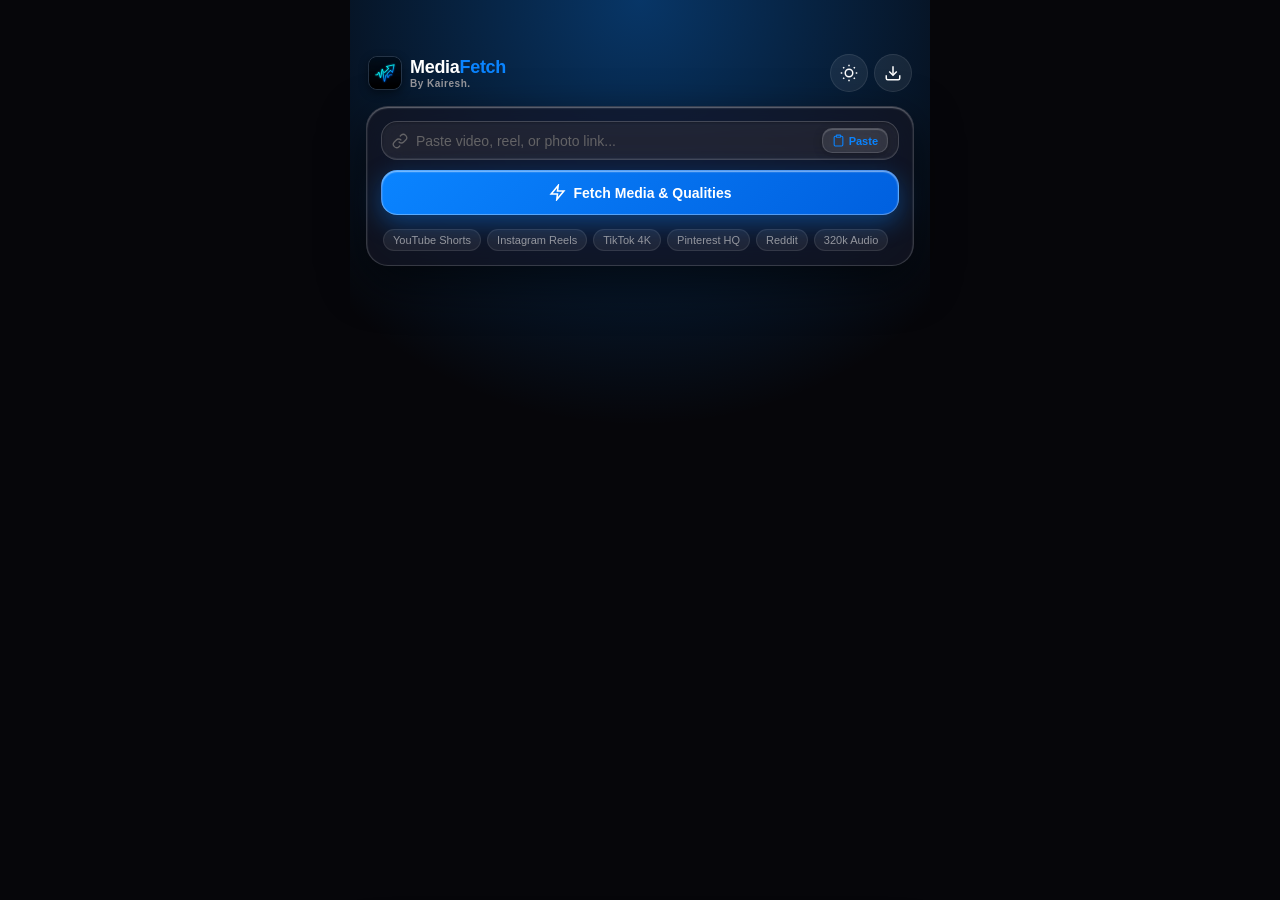
==== mobile/app/src/main/assets/index.html @ d69e5a0a "release: MediaFetch Mobile v1.0.4 (whole-app liquid glassmorphism & cyber aurora prism themes)" ====
<!DOCTYPE html>
<html lang="en" data-theme="amoled">
<head>
  <meta charset="UTF-8">
  <meta name="viewport" content="width=device-width, initial-scale=1.0, maximum-scale=1.0, user-scalable=no, viewport-fit=cover">
  <title>MediaFetch Mobile</title>
  <link rel="stylesheet" href="style.css">
</head>
<body>
  <!-- App Viewport -->
  <div class="app-viewport">
    
    <!-- Top System Spacer (Notch / Status Bar) -->
    <div id="statusBarSpacer" class="status-bar-spacer"></div>

    <!-- Incoming Share Header Banner (Feature A) -->
    <div id="incomingShareBanner" class="share-banner-pill hidden">
      <div class="share-pill-left">
        <span class="live-dot"></span>
        <span id="shareBannerText">Shared link from YouTube</span>
      </div>
      <button id="dismissShareBtn" class="share-pill-close" title="Close">&times;</button>
    </div>

    <!-- Top Navigation Header -->
    <header class="app-header">
      <div class="header-brand">
        <img src="app_logo.png" alt="MediaFetch" class="brand-app-logo" style="width: 34px; height: 34px; border-radius: 9px; object-fit: cover; box-shadow: 0 3px 10px rgba(0,0,0,0.45); border: 1px solid rgba(255,255,255,0.12);">
        <div class="brand-text">
          <span class="brand-name">Media<span class="brand-name-accent">Fetch</span></span>
          <span class="brand-tag">By Kairesh.</span>
        </div>
      </div>

      <div class="header-actions">
        <!-- Theme Toggle -->
        <button id="themeToggleBtn" class="circle-action-btn" title="Toggle Theme">
          <svg id="themeIconDark" class="action-icon" viewBox="0 0 24 24" fill="none" stroke="currentColor" stroke-width="2">
            <circle cx="12" cy="12" r="5"></circle>
            <line x1="12" y1="1" x2="12" y2="3"></line>
            <line x1="12" y1="21" x2="12" y2="23"></line>
            <line x1="4.22" y1="4.22" x2="5.64" y2="5.64"></line>
            <line x1="18.36" y1="18.36" x2="19.78" y2="19.78"></line>
            <line x1="1" y1="12" x2="3" y2="12"></line>
            <line x1="21" y1="12" x2="23" y2="12"></line>
            <line x1="4.22" y1="19.78" x2="5.64" y2="18.36"></line>
            <line x1="18.36" y1="5.64" x2="19.78" y2="4.22"></line>
          </svg>
          <svg id="themeIconLight" class="action-icon hidden" viewBox="0 0 24 24" fill="none" stroke="currentColor" stroke-width="2">
            <path d="M21 12.79A9 9 0 1 1 11.21 3 7 7 0 0 0 21 12.79z"></path>
          </svg>
        </button>

        <!-- Active Downloads -->
        <button id="downloadsDrawerBtn" class="circle-action-btn" title="Downloads Library">
          <svg class="action-icon" viewBox="0 0 24 24" fill="none" stroke="currentColor" stroke-width="2">
            <path d="M21 15v4a2 2 0 0 1-2 2H5a2 2 0 0 1-2-2v-4"></path>
            <polyline points="7 10 12 15 17 10"></polyline>
            <line x1="12" y1="15" x2="12" y2="3"></line>
          </svg>
          <span id="activeDownloadsCount" class="header-badge-dot hidden"></span>
        </button>
      </div>
    </header>

    <!-- Main Scrollable Area -->
    <main class="app-body">

      <!-- MediaFetch Downloader View (Default) -->
      <div id="mediaFetchView">

        <!-- Hero Input Card -->
        <section class="apple-card input-hero-card">
        <div class="search-input-wrapper">
          <svg class="search-svg" viewBox="0 0 24 24" fill="none" stroke="currentColor" stroke-width="2">
            <path d="M10 13a5 5 0 0 0 7.54.54l3-3a5 5 0 0 0-7.07-7.07l-1.72 1.71"></path>
            <path d="M14 11a5 5 0 0 0-7.54-.54l-3 3a5 5 0 0 0 7.07 7.07l1.71-1.71"></path>
          </svg>
          <input type="text" id="urlInput" placeholder="Paste video, reel, or photo link..." autocomplete="off" autocorrect="off">
          
          <button id="pasteUrlBtn" class="paste-chip" title="Paste link">
            <svg viewBox="0 0 24 24" fill="none" stroke="currentColor" stroke-width="2">
              <rect x="8" y="2" width="8" height="4" rx="1" ry="1"></rect>
              <path d="M16 4h2a2 2 0 0 1 2 2v14a2 2 0 0 1-2 2H6a2 2 0 0 1-2-2V6a2 2 0 0 1 2-2h2"></path>
            </svg>
            <span>Paste</span>
          </button>
          <button id="clearUrlBtn" class="clear-input-btn hidden">&times;</button>
        </div>

        <button id="fetchBtn" class="apple-btn-primary">
          <svg class="btn-svg" viewBox="0 0 24 24" fill="none" stroke="currentColor" stroke-width="2.2">
            <polygon points="13 2 3 14 12 14 11 22 21 10 12 10 13 2"></polygon>
          </svg>
          <span>Fetch Media & Qualities</span>
        </button>

        <!-- Platform Pills -->
        <div class="platforms-scroll-row">
          <span class="platform-badge-pill">YouTube Shorts</span>
          <span class="platform-badge-pill">Instagram Reels</span>
          <span class="platform-badge-pill">TikTok 4K</span>
          <span class="platform-badge-pill">Pinterest HQ</span>
          <span class="platform-badge-pill">Reddit</span>
          <span class="platform-badge-pill">320k Audio</span>
        </div>
      </section>

      <!-- Shimmer Loading Card -->
      <div id="loadingCard" class="apple-card shimmer-card hidden">
        <div class="shimmer-img"></div>
        <div class="shimmer-row w-80"></div>
        <div class="shimmer-row w-50"></div>
        <div class="shimmer-btn"></div>
      </div>

      <!-- Media Result Workspace -->
      <section id="mediaWorkspace" class="media-workspace hidden">
        
        <!-- Media Header Info Card -->
        <div class="apple-card media-meta-card">
          <div class="thumb-frame">
            <img id="mediaThumbnail" src="" alt="Cover" class="thumb-img">
            <span id="mediaDurationBadge" class="time-overlay">00:45</span>
            <span id="mediaPlatformBadge" class="platform-overlay">YouTube</span>
          </div>
          <div class="meta-content">
            <h3 id="mediaTitle" class="meta-title">YouTube Short Title</h3>
            <p id="mediaAuthor" class="meta-channel">@ChannelCreator</p>
          </div>
        </div>

        <!-- Instagram & Pinterest Carousel / Multi-Slide Strip -->
        <div id="carouselSection" class="apple-card carousel-card hidden">
          <div class="carousel-header-row">
            <div>
              <span class="carousel-title">📸 Carousel Slides</span>
              <span id="carouselCountBadge" class="carousel-badge">0 slides</span>
            </div>
            <button type="button" id="downloadAllSlidesBtn" class="download-all-slides-chip">
              <svg viewBox="0 0 24 24" width="13" height="13" fill="none" stroke="currentColor" stroke-width="2.5"><path d="M21 15v4a2 2 0 0 1-2 2H5a2 2 0 0 1-2-2v-4"></path><polyline points="7 10 12 15 17 10"></polyline><line x1="12" y1="15" x2="12" y2="3"></line></svg>
              <span>Download All Slides</span>
            </button>
          </div>
          <div id="carouselSlidesTrack" class="carousel-slides-track"></div>
        </div>

        <!-- Rename / Custom Filename Bar -->
        <div class="apple-card rename-bar-card">
          <div class="rename-input-wrap">
            <span class="rename-label">Save As:</span>
            <input type="text" id="renameInput" placeholder="Custom file name (or leave default)..." autocomplete="off" autocorrect="off">
            <button type="button" id="resetRenameBtn" class="reset-rename-btn" title="Reset to original title">↺ Reset</button>
          </div>
        </div>

        <!-- Segmented Tab Navigation -->
        <div class="segmented-pill-bar">
          <button class="seg-tab active" data-tab="video">
            <svg viewBox="0 0 24 24" fill="none" stroke="currentColor" stroke-width="2"><rect x="2" y="2" width="20" height="20" rx="2.18" ry="2.18"></rect><line x1="7" y1="2" x2="7" y2="22"></line><line x1="17" y1="2" x2="17" y2="22"></line><line x1="2" y1="12" x2="22" y2="12"></line><line x1="2" y1="7" x2="7" y2="7"></line><line x1="2" y1="17" x2="7" y2="17"></line><line x1="17" y1="17" x2="22" y2="17"></line><line x1="17" y1="7" x2="22" y2="7"></line></svg>
            <span>Video & Audio</span>
          </button>
          <button class="seg-tab" data-tab="audio">
            <svg viewBox="0 0 24 24" fill="none" stroke="currentColor" stroke-width="2"><path d="M9 18V5l12-2v13"></path><circle cx="6" cy="18" r="3"></circle><circle cx="18" cy="16" r="3"></circle></svg>
            <span>Audio Extractor</span>
          </button>
          <button class="seg-tab" data-tab="trimmer">
            <svg viewBox="0 0 24 24" fill="none" stroke="currentColor" stroke-width="2"><circle cx="6" cy="6" r="3"></circle><circle cx="6" cy="18" r="3"></circle><line x1="20" y1="4" x2="8.12" y2="15.88"></line><line x1="14.47" y1="14.48" x2="20" y2="20"></line><line x1="8.12" y1="8.12" x2="12" y2="12"></line></svg>
            <span>Clip Trimmer</span>
          </button>
          <button class="seg-tab" id="imageTabBtn" data-tab="images">
            <svg viewBox="0 0 24 24" fill="none" stroke="currentColor" stroke-width="2"><rect x="3" y="3" width="18" height="18" rx="2" ry="2"></rect><circle cx="8.5" cy="8.5" r="1.5"></circle><polyline points="21 15 16 10 5 21"></polyline></svg>
            <span>Photo / Thumbnail</span>
          </button>
          <button class="seg-tab hidden" id="chapterTabBtn" data-tab="chapters">
            <svg viewBox="0 0 24 24" fill="none" stroke="currentColor" stroke-width="2"><line x1="8" y1="6" x2="21" y2="6"></line><line x1="8" y1="12" x2="21" y2="12"></line><line x1="8" y1="18" x2="21" y2="18"></line><line x1="3" y1="6" x2="3.01" y2="6"></line><line x1="3" y1="12" x2="3.01" y2="12"></line><line x1="3" y1="18" x2="3.01" y2="18"></line></svg>
            <span>Chapters</span>
          </button>
        </div>

        <!-- TAB 1: Video Qualities -->
        <div id="tabVideo" class="tab-content active">
          <!-- Subtitle / CC Selector -->
          <div id="subtitleSelectorCard" class="apple-card subtitle-bar-card hidden" style="margin-bottom: 12px; padding: 12px 14px;">
            <div style="display: flex; align-items: center; justify-content: space-between; gap: 8px;">
              <div style="display: flex; align-items: center; gap: 8px;">
                <span style="font-size: 16px;">💬</span>
                <div>
                  <span style="font-size: 12px; font-weight: 600; color: #fff; display: block;">Subtitles / Captions (CC)</span>
                  <span style="font-size: 10.5px; color: var(--text-tertiary);">Download .srt alongside media file</span>
                </div>
              </div>
              <select id="subtitleTrackSelect" class="settings-select" style="max-width: 155px; font-size: 11px; padding: 4px 8px;">
                <option value="">None (No Subtitles)</option>
              </select>
            </div>
          </div>

          <div class="tab-header-row">
            <span class="tab-heading">Select Resolution</span>
            <span class="tab-subheading">Pre-calculated Size</span>
          </div>
          <div id="videoQualitiesList" class="cards-list"></div>
        </div>

        <!-- TAB 2: Audio Extractor (Feature C) -->
        <div id="tabAudio" class="tab-content hidden">
          <div class="tab-header-row">
            <span class="tab-heading">1-Tap High-Bitrate Extraction</span>
            <span class="tab-subheading">ID3 Tags + Cover Art</span>
          </div>
          <div id="audioQualitiesList" class="cards-list"></div>
        </div>

        <!-- TAB 3: Zero-Waste Clip Trimmer (Feature B) -->
        <div id="tabTrimmer" class="tab-content hidden">
          <div class="apple-card trimmer-card">
            <div class="trimmer-card-header">
              <span class="trimmer-title-text">Zero-Waste Clip Range</span>
              <span class="data-saver-tag">⚡ 94% Data Saved</span>
            </div>

            <p class="trimmer-info">
              Download only the exact time segment you want without consuming cellular data on video streaming.
            </p>

            <!-- Dual Manual MM:SS Grid (100% Responsive) -->
            <div class="time-inputs-grid">
              <div class="time-field-box">
                <span class="field-label">Start Time (HH:MM:SS or MM:SS)</span>
                <input type="text" id="trimStartInput" value="00:00:00" placeholder="00:00:00">
              </div>
              <div class="time-arrow-icon">→</div>
              <div class="time-field-box">
                <span class="field-label">End Time (HH:MM:SS or MM:SS)</span>
                <input type="text" id="trimEndInput" value="00:05:00" placeholder="00:05:00">
              </div>
            </div>

            <!-- Quick Pill Adjusters -->
            <div class="quick-adjust-row">
              <button class="quick-adjust-pill" data-seconds="15">+15s</button>
              <button class="quick-adjust-pill" data-seconds="30">+30s</button>
              <button class="quick-adjust-pill" data-seconds="60">+1 Min</button>
              <button class="quick-adjust-pill" id="resetTrimBtn">Full Clip</button>
            </div>

            <!-- Visual Slider Range -->
            <div class="trimmer-slider-wrap">
              <div class="slider-rail">
                <div id="sliderFill" class="slider-fill-segment"></div>
              </div>
              <div class="slider-meta-row">
                <span id="sliderMinLabel">00:00</span>
                <span id="sliderSelectedLabel" class="slider-active-badge">Selected: 00:30 (4.2 MB)</span>
                <span id="sliderMaxLabel">00:45</span>
              </div>
            </div>

            <!-- Trimmer Media Type & Quality Format Selector -->
            <div class="trimmer-formats-section">
              <div class="trimmer-section-title">Select Quality / Format for Trimmed Clip</div>
              <div class="trim-type-segmented-control">
                <button type="button" id="trimTypeVideo" class="trim-type-btn active" data-type="video">
                  <svg viewBox="0 0 24 24" width="15" height="15" fill="none" stroke="currentColor" stroke-width="2"><polygon points="23 7 16 12 23 17 23 7"></polygon><rect x="1" y="5" width="15" height="14" rx="2" ry="2"></rect></svg>
                  <span>Video Clip</span>
                </button>
                <button type="button" id="trimTypeAudio" class="trim-type-btn" data-type="audio">
                  <svg viewBox="0 0 24 24" width="15" height="15" fill="none" stroke="currentColor" stroke-width="2"><path d="M9 18V5l12-2v13"></path><circle cx="6" cy="18" r="3"></circle><circle cx="18" cy="16" r="3"></circle></svg>
                  <span>Audio Only</span>
                </button>
              </div>
              <div id="trimQualitiesGrid" class="trim-qualities-grid"></div>
            </div>

            <!-- Optional Trimmed Clip Rename Bar -->
            <div class="trimmer-rename-wrap">
              <span class="trimmer-rename-label">Save Clip As (Optional):</span>
              <div class="rename-input-wrap">
                <input type="text" id="trimRenameInput" placeholder="Custom clip name (or leave default)..." autocomplete="off" autocorrect="off">
              </div>
            </div>

            <!-- Download Trimmed Button (Fixed Proportionate Icon) -->
            <button id="downloadTrimmedBtn" class="apple-btn-primary trimmed-btn">
              <svg class="btn-svg" viewBox="0 0 24 24" fill="none" stroke="currentColor" stroke-width="2.4">
                <path d="M21 15v4a2 2 0 0 1-2 2H5a2 2 0 0 1-2-2v-4"></path>
                <polyline points="7 10 12 15 17 10"></polyline>
                <line x1="12" y1="15" x2="12" y2="3"></line>
              </svg>
              <span id="trimDownloadBtnText">Download Trimmed Clip (4.2 MB)</span>
            </button>
          </div>
        </div>

        <!-- TAB 4: Photos & Images Format Selector -->
        <div id="tabImages" class="tab-content hidden">
          <div class="tab-header-row">
            <span class="tab-heading">Select Photo Quality & Format</span>
            <span class="tab-subheading">High Resolution</span>
          </div>
          <div id="imageQualitiesList" class="cards-list"></div>
        </div>

        <!-- TAB 5: Video Chapters & Tracks (Feature 2) -->
        <div id="tabChapters" class="tab-content hidden">
          <div class="tab-header-row">
            <div>
              <span class="tab-heading">Detected Chapters</span>
              <span id="chaptersCountBadge" class="carousel-badge" style="margin-left: 6px;">0 chapters</span>
            </div>
            <button type="button" id="downloadAllChaptersBtn" class="download-all-slides-chip">
              <svg viewBox="0 0 24 24" width="13" height="13" fill="none" stroke="currentColor" stroke-width="2.5"><path d="M21 15v4a2 2 0 0 1-2 2H5a2 2 0 0 1-2-2v-4"></path><polyline points="7 10 12 15 17 10"></polyline><line x1="12" y1="15" x2="12" y2="3"></line></svg>
              <span>Download All as Separate Tracks</span>
            </button>
          </div>
          <div style="font-size: 11px; color: var(--text-tertiary); margin-bottom: 10px;">
            Tap any chapter to trim &amp; download that segment, or download all chapters as separate media tracks.
          </div>
          <div id="chaptersList" class="cards-list"></div>
        </div>

        <!-- Playlist Batch Selector (If Playlist) -->
        <div id="playlistSection" class="apple-card playlist-card hidden">
          <div class="playlist-card-top">
            <div>
              <span class="playlist-title">Playlist Items</span>
              <span id="playlistCountBadge" class="playlist-badge">5 items</span>
            </div>
            <div class="playlist-action-links">
              <button id="selectAllBtn" class="link-btn">Select All</button>
              <button id="deselectAllBtn" class="link-btn">Deselect</button>
            </div>
          </div>

          <!-- Quality Selector Segmented Control for Playlist Batch -->
          <div class="playlist-quality-selector-row">
            <span class="playlist-quality-label">Batch Format:</span>
            <div class="playlist-quality-pills">
              <button type="button" class="pl-quality-pill active" data-quality="1080p">🎬 1080p Video</button>
              <button type="button" class="pl-quality-pill" data-quality="720p">🎬 720p Video</button>
              <button type="button" class="pl-quality-pill" data-quality="320k">🎵 320k MP3</button>
            </div>
          </div>

          <div id="playlistItemsList" class="playlist-items-container"></div>

          <button id="downloadBatchBtn" class="apple-btn-primary full-w mt-2">
            <svg class="btn-svg" viewBox="0 0 24 24" fill="none" stroke="currentColor" stroke-width="2">
              <path d="M21 15v4a2 2 0 0 1-2 2H5a2 2 0 0 1-2-2v-4"></path>
              <polyline points="7 10 12 15 17 10"></polyline>
              <line x1="12" y1="15" x2="12" y2="3"></line>
            </svg>
            <span id="downloadBatchBtnText">Download Selected (5 items)</span>
          </button>
        </div>

      </section>
      </div> <!-- End #mediaFetchView -->

      <!-- MediaSearch Studio View (Search & Multi-Platform Engine) -->
      <div id="mediaSearchView" class="hidden">

        <!-- Search Studio Input Card -->
        <section class="apple-card search-studio-card">
          <div class="search-input-wrapper">
            <svg class="search-svg" viewBox="0 0 24 24" fill="none" stroke="currentColor" stroke-width="2">
              <circle cx="11" cy="11" r="8"></circle>
              <line x1="21" y1="21" x2="16.65" y2="16.65"></line>
            </svg>
            <input
              type="text"
              id="msSearchInput"
              class="url-input-box"
              placeholder="Search YouTube videos, shorts, 4K B-rolls, wallpapers, photos..."
              autocomplete="off"
              autocorrect="off"
              autocapitalize="off"
              spellcheck="false"
            />
            <button id="msClearSearchBtn" class="clear-input-btn hidden" title="Clear search">&times;</button>
          </div>

          <!-- Instant Google/YouTube Search Suggestions Dropdown -->
          <div id="msSuggestionsDropdown" class="suggestions-dropdown hidden"></div>

          <div class="search-action-row">
            <div class="search-mode-selector">
              <span class="mode-select-label">Mode:</span>
              <button id="msMultiSelectToggle" class="chip-filter-mode-btn" title="Toggle Single or Multi-Platform Selection">
                <span id="msMultiSelectCheck">◻️</span> Multi-Filter
              </button>
            </div>
            <button id="msSearchBtn" class="apple-btn-primary ms-search-btn">
              <svg class="btn-svg" viewBox="0 0 24 24" fill="none" stroke="currentColor" stroke-width="2.2">
                <circle cx="11" cy="11" r="8"></circle>
                <line x1="21" y1="21" x2="16.65" y2="16.65"></line>
              </svg>
              <span>Search</span>
            </button>
          </div>
        </section>

        <!-- Category Filter Tabs Bar (All, Videos, Photos & Wallpapers) -->
        <div class="ms-category-tabs-bar">
          <button class="ms-cat-tab active" data-category="all">
            <span class="cat-tab-icon">✨</span>
            <span class="cat-tab-label">All</span>
          </button>
          <button class="ms-cat-tab" data-category="video">
            <span class="cat-tab-icon">🎬</span>
            <span class="cat-tab-label">Videos &amp; Shorts</span>
          </button>
          <button class="ms-cat-tab" data-category="photo">
            <span class="cat-tab-icon">📷</span>
            <span class="cat-tab-label">Photos &amp; Wallpapers</span>
          </button>
        </div>

        <!-- Platform Filter Carousel Pills -->
        <div class="platform-filter-carousel">
          <button class="ms-platform-pill active" data-platform="all">
            <span class="pill-icon">🌐</span> All Engines
          </button>
          <button class="ms-platform-pill" data-platform="youtube">
            <span class="pill-icon">▶️</span> YouTube
          </button>
          <button class="ms-platform-pill" data-platform="wikimedia">
            <span class="pill-icon">🏛️</span> Wikimedia 4K
          </button>
          <button class="ms-platform-pill" data-platform="wallhaven">
            <span class="pill-icon">🖼️</span> Wallhaven 4K
          </button>
          <button class="ms-platform-pill" data-platform="openverse">
            <span class="pill-icon">🌍</span> Openverse (700M+)
          </button>
        </div>

        <!-- Search Status / Info Bar -->
        <div id="msStatusBar" class="ms-status-bar hidden">
          <span id="msStatusText" class="ms-status-text">Found 24 results</span>
          <span id="msPlatformTags" class="ms-platform-tags"></span>
        </div>

        <!-- Loading Skeleton -->
        <div id="msLoadingSkeleton" class="ms-loading-skeleton hidden">
          <div class="skeleton-pulse-card"></div>
          <div class="skeleton-pulse-card"></div>
          <div class="skeleton-pulse-card"></div>
          <div class="skeleton-pulse-card"></div>
        </div>

        <!-- Search Empty State -->
        <div id="msEmptyState" class="ms-empty-state">
          <div class="ms-empty-icon">🔍</div>
          <h3 class="ms-empty-title">Search Across Millions of Media</h3>
          <p class="ms-empty-sub">Find YouTube videos &amp; shorts, 4K B-rolls, HD wallpapers, and high-res photos with 1-tap download.</p>
          <div class="ms-suggest-chips">
            <button class="ms-suggest-chip">4K drone shots</button>
            <button class="ms-suggest-chip">boy in suit</button>
            <button class="ms-suggest-chip">cyberpunk aesthetic</button>
            <button class="ms-suggest-chip">anime 4k wallpaper</button>
            <button class="ms-suggest-chip">nature landscape 4k</button>
          </div>
        </div>

        <!-- Results Grid -->
        <div id="msResultsGrid" class="ms-results-grid hidden"></div>

      </div>

      <!-- MediaFetch Settings Studio View -->
      <div id="mediaSettingsView" class="hidden">
        
        <div class="settings-header-banner">
          <h2 class="settings-title">Preferences &amp; Engine</h2>
          <p class="settings-subtitle">Customize theme, download quality, cache &amp; directories</p>
        </div>

        <!-- Section 1: Storage & Cache Optimization -->
        <section class="apple-card settings-card">
          <div class="settings-card-header">
            <div class="settings-icon-badge badge-amber">
              <svg viewBox="0 0 24 24" fill="none" stroke="currentColor" stroke-width="2"><path d="M21 16V8a2 2 0 0 0-1-1.73l-7-4a2 2 0 0 0-2 0l-7 4A2 2 0 0 0 3 8v8a2 2 0 0 0 1 1.73l7 4a2 2 0 0 0 2 0l7-4A2 2 0 0 0 21 16z"></path><polyline points="3.27 6.96 12 12.01 20.73 6.96"></polyline><line x1="12" y1="22.08" x2="12" y2="12"></line></svg>
            </div>
            <div class="settings-card-meta">
              <span class="settings-group-title">Storage &amp; Cache</span>
              <span class="settings-group-sub">Keep device storage lean and fast</span>
            </div>
          </div>

          <div class="settings-row">
            <div class="settings-row-text">
              <span class="settings-item-label">Current App Cache</span>
              <span class="settings-item-desc">Temporary thumbnail buffers and web resources</span>
            </div>
            <span id="settingsCacheSizeVal" class="settings-value-pill">Calculating...</span>
          </div>

          <div class="settings-action-row">
            <button id="settingsClearCacheBtn" class="settings-action-btn danger">
              <svg viewBox="0 0 24 24" fill="none" stroke="currentColor" stroke-width="2"><polyline points="3 6 5 6 21 6"></polyline><path d="M19 6v14a2 2 0 0 1-2 2H7a2 2 0 0 1-2-2V6m3 0V4a2 2 0 0 1 2-2h4a2 2 0 0 1 2 2v2"></path></svg>
              <span>Clear Cache Now</span>
            </button>
          </div>

          <div class="settings-divider"></div>

          <div class="settings-row">
            <div class="settings-row-text">
              <span class="settings-item-label">Auto-Clean Limit</span>
              <span class="settings-item-desc">Purge cache when threshold is reached</span>
            </div>
            <select id="settingsCacheLimitSelect" class="settings-select">
              <option value="100">100 MB</option>
              <option value="250" selected>250 MB (Recommended)</option>
              <option value="500">500 MB</option>
              <option value="1000">1 GB</option>
              <option value="0">Unlimited</option>
            </select>
          </div>
        </section>

        <!-- Section 2: Theme & Color Palette Studio -->
        <section class="apple-card settings-card">
          <div class="settings-card-header">
            <div class="settings-icon-badge badge-purple">
              <svg viewBox="0 0 24 24" fill="none" stroke="currentColor" stroke-width="2"><circle cx="12" cy="12" r="10"></circle><path d="m4.93 4.93 4.24 4.24"></path><path d="m14.83 9.17 4.24-4.24"></path><path d="m14.83 14.83 4.24 4.24"></path><path d="m9.17 14.83-4.24 4.24"></path><circle cx="12" cy="12" r="4"></circle></svg>
            </div>
            <div class="settings-card-meta">
              <span class="settings-group-title">Theme &amp; Color Studio</span>
              <span class="settings-group-sub">Complete theme customization &amp; dual-gradient engine</span>
            </div>
          </div>

          <!-- Live Theme Interactive Preview Banner -->
          <div class="theme-live-preview-box">
            <div class="theme-preview-top">
              <span class="theme-preview-brand">Media<span id="previewBrandAccent" class="brand-name-accent">Fetch</span></span>
              <span class="theme-preview-badge">LIVE PREVIEW</span>
            </div>
            <button id="previewCtaBtn" class="apple-btn-primary theme-preview-btn">
              <svg class="btn-svg" viewBox="0 0 24 24" fill="none" stroke="currentColor" stroke-width="2.2">
                <polygon points="13 2 3 14 12 14 11 22 21 10 12 10 13 2"></polygon>
              </svg>
              <span>Fetch Media &amp; Qualities</span>
            </button>
            <div class="theme-preview-footer-tabs">
              <div class="preview-tab active"><span class="preview-tab-dot"></span>Active Tab</div>
              <div class="preview-tab">Muted Tab</div>
              <div class="preview-tab">Surface Card</div>
            </div>
          </div>

          <!-- Visual Surface & Glassmorphism Style (3-Tier System) -->
          <div class="settings-row-vertical" style="margin-top: 6px;">
            <div class="settings-row-text">
              <span class="settings-item-label">Visual Surface &amp; Glassmorphism Style</span>
              <span class="settings-item-desc">Choose between Solid AMOLED, Glossy Acrylic Glass, or Cyber Aurora</span>
            </div>
            <div class="visual-style-grid">
              <button type="button" class="visual-style-card active" data-style="solid">
                <div class="visual-style-icon-preview solid-preview">⚡</div>
                <div class="visual-style-info">
                  <span class="visual-style-name">Pure AMOLED</span>
                  <span class="visual-style-desc">Clean solid cards &amp; zero blur</span>
                </div>
                <span class="visual-style-check">✓</span>
              </button>

              <button type="button" class="visual-style-card" data-style="glass">
                <div class="visual-style-icon-preview glass-preview">💎</div>
                <div class="visual-style-info">
                  <span class="visual-style-name">Liquid Glass</span>
                  <span class="visual-style-desc">Glossy frosted acrylic &amp; specular rim</span>
                </div>
                <span class="visual-style-check">✓</span>
              </button>

              <button type="button" class="visual-style-card" data-style="prism">
                <div class="visual-style-icon-preview prism-preview">✨</div>
                <div class="visual-style-info">
                  <span class="visual-style-name">Cyber Aurora</span>
                  <span class="visual-style-desc">Iridescent edges &amp; holographic glow</span>
                </div>
                <span class="visual-style-check">✓</span>
              </button>
            </div>
          </div>

          <!-- Curated Complete Themes -->
          <div class="settings-row-vertical" style="margin-top: 10px;">
            <div class="settings-row-text">
              <span class="settings-item-label">Curated Color Themes</span>
              <span class="settings-item-desc">Handcrafted dual-gradients, background &amp; card surfaces</span>
            </div>
            <div class="theme-presets-grid">
              <button class="theme-preset-card" data-preset="sunset">
                <div class="preset-gradient-strip" style="background: linear-gradient(135deg, #FF9500, #FF453A);"></div>
                <div class="preset-meta">
                  <span class="preset-name">Sunset Flare</span>
                  <span class="preset-sub">Orange &amp; Coral</span>
                </div>
                <span class="preset-check">✓</span>
              </button>

              <button class="theme-preset-card active" data-preset="blue">
                <div class="preset-gradient-strip" style="background: linear-gradient(135deg, #0A84FF, #0060DF);"></div>
                <div class="preset-meta">
                  <span class="preset-name">Cyber Blue</span>
                  <span class="preset-sub">Apple &amp; Cobalt</span>
                </div>
                <span class="preset-check">✓</span>
              </button>

              <button class="theme-preset-card" data-preset="purple">
                <div class="preset-gradient-strip" style="background: linear-gradient(135deg, #BF5AF2, #FF2D55);"></div>
                <div class="preset-meta">
                  <span class="preset-name">Cyberpunk</span>
                  <span class="preset-sub">Violet &amp; Neon Pink</span>
                </div>
                <span class="preset-check">✓</span>
              </button>

              <button class="theme-preset-card" data-preset="green">
                <div class="preset-gradient-strip" style="background: linear-gradient(135deg, #30D158, #059669);"></div>
                <div class="preset-meta">
                  <span class="preset-name">Emerald Matrix</span>
                  <span class="preset-sub">Mint &amp; Forest</span>
                </div>
                <span class="preset-check">✓</span>
              </button>

              <button class="theme-preset-card" data-preset="gold">
                <div class="preset-gradient-strip" style="background: linear-gradient(135deg, #FFD60A, #D97706);"></div>
                <div class="preset-meta">
                  <span class="preset-name">Solar Gold</span>
                  <span class="preset-sub">Gold &amp; Deep Amber</span>
                </div>
                <span class="preset-check">✓</span>
              </button>

              <button class="theme-preset-card" data-preset="red">
                <div class="preset-gradient-strip" style="background: linear-gradient(135deg, #FF3B30, #BE123C);"></div>
                <div class="preset-meta">
                  <span class="preset-name">Crimson Fury</span>
                  <span class="preset-sub">Ruby &amp; Dark Rose</span>
                </div>
                <span class="preset-check">✓</span>
              </button>

              <button class="theme-preset-card" data-preset="cyan">
                <div class="preset-gradient-strip" style="background: linear-gradient(135deg, #64D2FF, #0284C7);"></div>
                <div class="preset-meta">
                  <span class="preset-name">Aqua Glacier</span>
                  <span class="preset-sub">Cyan &amp; Deep Azure</span>
                </div>
                <span class="preset-check">✓</span>
              </button>

              <button class="theme-preset-card" data-preset="titanium">
                <div class="preset-gradient-strip" style="background: linear-gradient(135deg, #E5E5EA, #636366);"></div>
                <div class="preset-meta">
                  <span class="preset-name">Titanium</span>
                  <span class="preset-sub">Platinum &amp; Steel</span>
                </div>
                <span class="preset-check">✓</span>
              </button>
            </div>
          </div>

          <div class="settings-divider"></div>

          <!-- Advanced Custom Palette Studio Toggle -->
          <div class="settings-row" style="margin: 10px 0 6px 0;">
            <div class="settings-row-text">
              <span class="settings-item-label">Advanced Color Studio</span>
              <span class="settings-item-desc">Unlock 4-color custom picker, gradient tuner &amp; hex inputs</span>
            </div>
            <label class="apple-switch">
              <input type="checkbox" id="toggleAdvancedThemeStudio" />
              <span class="apple-slider"></span>
            </label>
          </div>

          <!-- Collapsible Container for 4-Color Controls -->
          <div id="advancedThemeControlsContainer" class="hidden">
            <div class="settings-row-vertical" style="margin-top: 10px;">
              <span class="settings-item-label">Custom Theme Studio (4-Color Controls)</span>
              <span class="settings-item-desc">Full control over buttons, gradients, background &amp; card surfaces</span>
            </div>

            <!-- Color 1: Primary Accent -->
            <div class="color-picker-row">
              <div class="color-picker-info">
                <span class="color-title">Accent 1 (Primary)</span>
                <span class="color-desc">Button start, active tab, brand accent</span>
              </div>
              <div class="color-controls-right">
                <input type="text" id="hexPrimaryInput" class="hex-text-input" value="#0A84FF" maxlength="7" />
                <input type="color" id="pickerPrimary" class="color-picker-input" value="#0A84FF" />
              </div>
            </div>

            <!-- Color 2: Gradient / Secondary Accent -->
            <div class="color-picker-row">
              <div class="color-picker-info">
                <span class="color-title">Accent 2 (Gradient Shift)</span>
                <span class="color-desc">Button end gradient &amp; glowing highlights</span>
              </div>
              <div class="color-controls-right">
                <button id="autoMatchGradientBtn" class="settings-tiny-btn" title="Auto-calculate matching secondary gradient">⚡ Auto-Match</button>
                <input type="text" id="hexSecondaryInput" class="hex-text-input" value="#0060DF" maxlength="7" />
                <input type="color" id="pickerSecondary" class="color-picker-input" value="#0060DF" />
              </div>
            </div>

            <!-- Color 3: App Background -->
            <div class="color-picker-row">
              <div class="color-picker-info">
                <span class="color-title">App Background</span>
                <span class="color-desc">Overall app &amp; viewport backdrop</span>
              </div>
              <div class="color-controls-right">
                <input type="text" id="hexBgInput" class="hex-text-input" value="#000000" maxlength="7" />
                <input type="color" id="pickerBg" class="color-picker-input" value="#000000" />
              </div>
            </div>
            <div class="quick-chip-row">
              <button class="quick-color-chip" data-target="bg" data-color="#000000">AMOLED Pitch (#000000)</button>
              <button class="quick-color-chip" data-target="bg" data-color="#0A0F1D">Midnight Navy (#0A0F1D)</button>
              <button class="quick-color-chip" data-target="bg" data-color="#121214">Charcoal Dark (#121214)</button>
            </div>

            <!-- Color 4: Card & Surface Color -->
            <div class="color-picker-row" style="margin-top: 6px;">
              <div class="color-picker-info">
                <span class="color-title">Card &amp; Footer Surface</span>
                <span class="color-desc">Containers, dialogs &amp; bottom navigation</span>
              </div>
              <div class="color-controls-right">
                <input type="text" id="hexSurfaceInput" class="hex-text-input" value="#121214" maxlength="7" />
                <input type="color" id="pickerSurface" class="color-picker-input" value="#121214" />
              </div>
            </div>
            <div class="quick-chip-row">
              <button class="quick-color-chip" data-target="surface" data-color="#121214">Charcoal Bar (#121214)</button>
              <button class="quick-color-chip" data-target="surface" data-color="#16161A">Dark Glass (#16161A)</button>
              <button class="quick-color-chip" data-target="surface" data-color="#0B132B">Deep Navy (#0B132B)</button>
            </div>

            <div class="theme-action-buttons-row">
              <button id="saveCustomThemeBtn" class="apple-btn-primary" style="padding: 10px 16px; font-size: 13px;">
                <span>Save My Theme Preset</span>
              </button>
              <button id="resetThemeDefaultBtn" class="settings-secondary-btn">Reset Defaults</button>
            </div>

            <!-- User Custom Presets List -->
            <div id="userCustomPresetsRow" class="settings-row-vertical hidden" style="margin-top: 12px;">
              <span class="settings-item-label">My Saved Themes</span>
              <div id="userCustomPresetsContainer" class="saved-presets-container"></div>
            </div>
          </div>
        </section>

        <!-- Section 3: Default Media Download Quality -->
        <section class="apple-card settings-card">
          <div class="settings-card-header">
            <div class="settings-icon-badge badge-blue">
              <svg viewBox="0 0 24 24" fill="none" stroke="currentColor" stroke-width="2"><rect x="2" y="2" width="20" height="20" rx="2.18" ry="2.18"></rect><line x1="7" y1="2" x2="7" y2="22"></line><line x1="17" y1="2" x2="17" y2="22"></line><line x1="2" y1="12" x2="22" y2="12"></line><line x1="2" y1="7" x2="7" y2="7"></line><line x1="2" y1="17" x2="7" y2="17"></line><line x1="17" y1="17" x2="22" y2="17"></line><line x1="17" y1="7" x2="22" y2="7"></line></svg>
            </div>
            <div class="settings-card-meta">
              <span class="settings-group-title">Default Media Quality</span>
              <span class="settings-group-sub">Auto-select preferred quality with smart fallback</span>
            </div>
          </div>

          <div class="settings-row settings-row-select">
            <div class="settings-row-text">
              <span class="settings-item-label">Default Video Resolution</span>
              <span class="settings-item-desc">Falls back to highest available if chosen res is missing</span>
            </div>
            <select id="settingsDefaultVideoRes" class="settings-select">
              <option value="auto" selected>Auto (Recommended • 1080p / Best)</option>
              <option value="2160p">4K Ultra HD (2160p) • Studio Quality (Slower)</option>
              <option value="1440p">2K Quad HD (1440p) • High Quality (Moderate Speed)</option>
              <option value="1080p">1080p Full HD • Fast &amp; Balanced</option>
              <option value="720p">720p HD • High Speed (Light File)</option>
              <option value="480p">480p SD • Instant Speed (Small File)</option>
            </select>
          </div>

          <div class="settings-divider"></div>

          <div class="settings-row settings-row-select">
            <div class="settings-row-text">
              <span class="settings-item-label">Default Audio Format</span>
              <span class="settings-item-desc">Preferred bit-depth &amp; codec for music</span>
            </div>
            <select id="settingsDefaultAudioFmt" class="settings-select">
              <option value="mp3_320" selected>MP3 320 kbps (Ultra HQ)</option>
              <option value="mp3_192">MP3 192 kbps (Standard)</option>
              <option value="mp3_128">MP3 128 kbps (Compact)</option>
              <option value="m4a">M4A AAC (Apple standard)</option>
              <option value="wav">WAV (Lossless Studio)</option>
            </select>
          </div>

          <div class="settings-divider"></div>

          <div class="settings-row settings-row-select">
            <div class="settings-row-text">
              <span class="settings-item-label">Default Image Format</span>
              <span class="settings-item-desc">Preferred export type for photos &amp; art</span>
            </div>
            <select id="settingsDefaultImgFmt" class="settings-select">
              <option value="original" selected>Original Highest Resolution</option>
              <option value="1080p">1080p Wallpaper</option>
              <option value="webp">WebP (Optimized)</option>
              <option value="png">PNG (Lossless)</option>
            </select>
          </div>
        </section>

        <!-- Section 4: Download Storage & Organization -->
        <section class="apple-card settings-card">
          <div class="settings-card-header">
            <div class="settings-icon-badge badge-green">
              <svg viewBox="0 0 24 24" fill="none" stroke="currentColor" stroke-width="2"><path d="M22 19a2 2 0 0 1-2 2H4a2 2 0 0 1-2-2V5a2 2 0 0 1 2-2h5l2 3h9a2 2 0 0 1 2 2z"></path></svg>
            </div>
            <div class="settings-card-meta">
              <span class="settings-group-title">Storage &amp; Organization</span>
              <span class="settings-group-sub">File directory path &amp; auto-sorting</span>
            </div>
          </div>

          <div class="settings-row">
            <div class="settings-row-text">
              <span class="settings-item-label">Save Directory</span>
              <span id="settingsSaveDirPath" class="settings-path-text">/storage/emulated/0/Download/MediaFetch</span>
            </div>
          </div>

          <div class="settings-divider"></div>

          <div class="settings-row">
            <div class="settings-row-text">
              <span class="settings-item-label">Organize into Media Folders</span>
              <span class="settings-item-desc">Sub-sort into Videos/, Audio/, and Images/</span>
            </div>
            <label class="apple-switch">
              <input type="checkbox" id="settingsSubfoldersToggle" checked />
              <span class="slider round"></span>
            </label>
          </div>

          <div class="settings-divider"></div>

          <!-- Max Concurrent Downloads (Feature 5) -->
          <div class="settings-row settings-row-select">
            <div class="settings-row-text">
              <span class="settings-item-label">Max Concurrent Downloads</span>
              <span class="settings-item-desc">Parallel download threads in background queue</span>
            </div>
            <select id="settingsMaxConcurrentSelect" class="settings-select">
              <option value="1">1 (Sequential)</option>
              <option value="2" selected>2 Parallel (Recommended)</option>
              <option value="3">3 Parallel (Fast Wi-Fi)</option>
              <option value="5">5 Parallel (Maximum)</option>
            </select>
          </div>
        </section>

        <!-- Section 5: Custom Filename Pattern (Feature 6) -->
        <section class="apple-card settings-card">
          <div class="settings-card-header">
            <div class="settings-icon-badge badge-purple">
              <svg viewBox="0 0 24 24" fill="none" stroke="currentColor" stroke-width="2"><path d="M14 2H6a2 2 0 0 0-2 2v16a2 2 0 0 0 2 2h12a2 2 0 0 0 2-2V8z"></path><polyline points="14 2 14 8 20 8"></polyline><line x1="16" y1="13" x2="8" y2="13"></line><line x1="16" y1="17" x2="8" y2="17"></line></svg>
            </div>
            <div class="settings-card-meta">
              <span class="settings-group-title">Custom Filename Pattern</span>
              <span class="settings-group-sub">Format output file names with dynamic tags</span>
            </div>
          </div>

          <div class="settings-row-vertical" style="margin-top: 6px;">
            <input type="text" id="settingsFilenameTemplateInput" class="form-input" style="width: 100%; border-radius: 8px; background: rgba(255,255,255,0.04); color: #fff; border: 1px solid rgba(255,255,255,0.1); padding: 8px 10px; font-family: monospace; font-size: 12px; box-sizing: border-box;" value="{title} [{quality}]" />
            
            <div style="display: flex; gap: 6px; flex-wrap: wrap; margin-top: 8px;">
              <button type="button" class="filename-tag-chip" data-tag="{title}">+ {title}</button>
              <button type="button" class="filename-tag-chip" data-tag="{author}">+ {author}</button>
              <button type="button" class="filename-tag-chip" data-tag="{quality}">+ {quality}</button>
              <button type="button" class="filename-tag-chip" data-tag="{resolution}">+ {resolution}</button>
              <button type="button" class="filename-tag-chip" data-tag="{date}">+ {date}</button>
              <button type="button" class="filename-tag-chip" data-tag="{platform}">+ {platform}</button>
            </div>

            <div style="margin-top: 10px; background: rgba(0, 113, 227, 0.08); border: 1px solid rgba(0, 113, 227, 0.2); border-radius: 8px; padding: 8px 10px; font-size: 11px;">
              <span style="color: var(--text-tertiary);">Live Preview: </span>
              <span id="filenamePreviewText" style="color: #58a6ff; font-family: monospace; font-weight: 600;">Media Title [1080p].mp4</span>
            </div>
          </div>
        </section>

        <!-- Section 6: Account Cookies & Authentication (Feature 3) -->
        <section class="apple-card settings-card">
          <div class="settings-card-header">
            <div class="settings-icon-badge badge-blue">
              <svg viewBox="0 0 24 24" fill="none" stroke="currentColor" stroke-width="2"><rect x="3" y="11" width="18" height="11" rx="2" ry="2"></rect><path d="M7 11V7a5 5 0 0 1 10 0v4"></path></svg>
            </div>
            <div class="settings-card-meta">
              <span class="settings-group-title">Account Cookies &amp; Access</span>
              <span class="settings-group-sub">Unlock age-restricted, private &amp; member-only videos</span>
            </div>
          </div>

          <div class="settings-row-vertical" style="margin-top: 6px;">
            <div style="display: flex; justify-content: space-between; align-items: center; margin-bottom: 6px; flex-wrap: wrap; gap: 6px;">
              <span class="settings-item-label">Netscape / Session Cookies</span>
              <div style="display: flex; gap: 6px; align-items: center;">
                <button type="button" id="cookieGuideBtn" class="cookie-guide-chip" title="How to get cookies on Android phone">💡 Phone Cookie Guide</button>
                <span id="cookiesStatusBadge" class="settings-value-pill" style="font-size: 10px;">No cookies loaded</span>
              </div>
            </div>
            <textarea id="settingsCookiesInput" rows="3" placeholder="Paste Netscape cookies.txt content or session cookies here..." style="width: 100%; font-family: monospace; font-size: 11px; border-radius: 8px; background: rgba(255,255,255,0.04); color: #fff; border: 1px solid rgba(255,255,255,0.1); padding: 8px; box-sizing: border-box; resize: vertical;"></textarea>
            <div style="display: flex; gap: 8px; margin-top: 8px; flex-wrap: wrap;">
              <button type="button" id="saveCookiesBtn" class="apple-btn-primary" style="padding: 8px 14px; font-size: 12px; flex: 2; min-width: 140px;">Save &amp; Apply Cookies</button>
              <button type="button" id="autoFormatCookiesBtn" class="settings-secondary-btn" style="padding: 8px 12px; font-size: 12px; flex: 1; min-width: 100px;" title="Auto-clean and adjust raw cookie text">⚡ Auto-Adjust</button>
              <button type="button" id="clearCookiesBtn" class="settings-secondary-btn danger" style="padding: 8px 12px; font-size: 12px; min-width: 55px;">Clear</button>
            </div>
          </div>
        </section>

        <!-- Section 7: Software Updates (In-App APK Updater) -->
        <section class="apple-card settings-card">
          <div class="settings-card-header">
            <div class="settings-icon-badge badge-green">
              <svg viewBox="0 0 24 24" fill="none" stroke="currentColor" stroke-width="2"><path d="M21 15v4a2 2 0 0 1-2 2H5a2 2 0 0 1-2-2v-4"></path><polyline points="7 10 12 15 17 10"></polyline><line x1="12" y1="15" x2="12" y2="3"></line></svg>
            </div>
            <div class="settings-card-meta">
              <span class="settings-group-title">Software Updates</span>
              <span class="settings-group-sub">MediaFetch Mobile Edition</span>
            </div>
          </div>

          <div class="settings-row">
            <div class="settings-row-text">
              <span class="settings-item-label">Installed Version</span>
              <span class="settings-item-desc">Current APK build installed</span>
            </div>
            <span class="settings-value-pill">v1.0.0 (Official)</span>
          </div>

          <div class="settings-action-row" style="margin-top: 8px;">
            <button type="button" id="manualCheckUpdateBtn" class="apple-btn-primary" style="width: 100%; padding: 10px 16px; font-size: 12.5px;">
              <span>🚀 Check for Updates Now</span>
            </button>
          </div>
        </section>

        <div style="text-align:center; padding: 24px 0 16px; color: var(--text-tertiary); font-size: 11px;">
          MediaFetch Mobile v1.0 • Built with High-Performance Android Native Core
        </div>

      </div> <!-- End #mediaSettingsView -->

      <!-- Dedicated Full-Screen History & Media Gallery View -->
      <div id="mediaHistoryView" class="hidden">
        <div class="settings-header-banner">
          <div style="display: flex; justify-content: space-between; align-items: center;">
            <div>
              <h2 class="settings-title">Downloads &amp; Gallery</h2>
              <p class="settings-subtitle">Manage downloaded media &amp; active background tasks</p>
            </div>
            <span id="historyFullItemsCount" class="drawer-item-pill">0 files</span>
          </div>
        </div>

        <!-- Filter Chips & Actions Row -->
        <div class="history-controls-row">
          <div class="history-filter-chips">
            <button class="history-filter-chip active" data-filter="all">All</button>
            <button class="history-filter-chip" data-filter="video">Videos</button>
            <button class="history-filter-chip" data-filter="audio">Audio</button>
            <button class="history-filter-chip" data-filter="image">Images</button>
          </div>
          <button id="historyClearAllBtn" class="history-clear-btn" title="Clear All Completed History">Clear All</button>
        </div>

        <!-- Task / Downloads Card List -->
        <div id="historyFullTaskList" class="history-task-list">
          <div id="emptyHistoryFullState" class="empty-tray" style="padding: 60px 20px;">
            <svg viewBox="0 0 24 24" fill="none" stroke="currentColor" stroke-width="1.5">
              <path d="M21 15v4a2 2 0 0 1-2 2H5a2 2 0 0 1-2-2v-4"></path>
              <polyline points="7 10 12 15 17 10"></polyline>
              <line x1="12" y1="15" x2="12" y2="3"></line>
            </svg>
            <p style="margin-top: 12px; font-size: 14px; font-weight: 500;">No downloads yet</p>
            <span style="font-size: 12px; color: var(--text-tertiary); margin-top: 4px;">Media you download will appear here with instant preview &amp; share!</span>
          </div>
        </div>
      </div> <!-- End #mediaHistoryView -->

    </main>

    <!-- Search Format & Quality Picker Bottom Sheet Modal -->
    <div id="searchFormatModal" class="format-modal-backdrop hidden">
      <div class="format-modal-sheet">
        <div class="drawer-drag-pill"></div>
        <div class="format-modal-header">
          <div class="format-modal-meta">
            <img id="sfmThumbnail" src="" class="format-modal-thumb" alt="" />
            <div class="format-modal-info">
              <span id="sfmTitle" class="format-modal-title">Media Title</span>
              <span id="sfmAuthor" class="format-modal-author">Creator • Platform</span>
            </div>
          </div>
          <button id="sfmCloseBtn" class="format-modal-close" title="Close">&times;</button>
        </div>

        <div class="format-modal-body">
          <div class="format-modal-section-title">Select Quality / Format:</div>
          <div id="sfmOptionsList" class="format-options-list">
            <!-- Dynamically populated options -->
          </div>
        </div>
      </div>
    </div>

    <!-- Downloads Slide-Up Bottom Sheet Drawer -->
    <div id="downloadsDrawer" class="bottom-sheet-drawer">
      <div class="drawer-drag-pill"></div>
      <div class="drawer-header-bar">
        <div>
          <span class="drawer-heading">Downloads & Media Gallery</span>
          <span id="drawerItemsCount" class="drawer-item-pill">0 files</span>
        </div>
        <div class="drawer-header-actions">
          <button id="clearAllHistoryBtn" class="clear-all-history-btn" title="Clear All History">Clear All</button>
          <button id="closeDrawerBtn" class="drawer-close-btn">&times;</button>
        </div>
      </div>

      <div id="downloadsTaskList" class="drawer-scroll-body">
        <div id="emptyDownloadsState" class="empty-tray">
          <svg viewBox="0 0 24 24" fill="none" stroke="currentColor" stroke-width="1.5">
            <path d="M21 15v4a2 2 0 0 1-2 2H5a2 2 0 0 1-2-2v-4"></path>
            <polyline points="7 10 12 15 17 10"></polyline>
            <line x1="12" y1="15" x2="12" y2="3"></line>
          </svg>
          <p>No active downloads. Shared media will appear here!</p>
        </div>
      </div>
    </div>
  </div>

  <!-- In-App APK Update AMOLED Modal Dialog -->
  <div id="inAppUpdateModal" class="glass-popup-backdrop hidden" style="z-index: 999999;">
      <div class="glass-popup-card update-dialog-card">
        <div class="glass-popup-header">
          <div class="glass-popup-title-row">
            <div class="glass-popup-icon-badge" style="background: linear-gradient(135deg, var(--brand-accent), var(--brand-secondary));">🚀</div>
            <div>
              <div class="glass-popup-title">New Update Available</div>
              <div id="updateVersionBadge" class="update-ver-tag">v1.0.2 Released</div>
            </div>
          </div>
          <button type="button" id="closeUpdateModalBtn" class="glass-popup-close-btn" aria-label="Close">✕</button>
        </div>

        <div class="glass-popup-scrollable" style="max-height: 48vh;">
          <div style="font-size: 11px; font-weight: 700; text-transform: uppercase; color: var(--text-tertiary); letter-spacing: 0.5px;">What's New in this Version:</div>
          <ul id="updateChangelogList" class="update-changelog-list">
            <!-- Dynamic bullet points -->
          </ul>

          <div id="updateDownloadProgressWrap" class="update-progress-wrap hidden">
            <div style="display: flex; justify-content: space-between; font-size: 11px; margin-bottom: 5px;">
              <span style="color: var(--text-secondary);">Downloading updated APK...</span>
              <span id="updatePercentText" style="color: var(--brand-accent); font-weight: 700;">0%</span>
            </div>
            <div class="update-progress-bar">
              <div id="updateProgressFill" class="update-progress-fill" style="width: 0%;"></div>
            </div>
          </div>
        </div>

        <div class="update-modal-footer" style="display: flex; flex-direction: column; gap: 8px; margin-top: 6px;">
          <button type="button" id="btnUpdateNow" class="apple-btn-primary update-btn-now" style="width: 100%; padding: 12px; font-size: 13px; font-weight: 700; justify-content: center;">
            <span>⚡ Update Now</span>
          </button>
          <div style="display: flex; gap: 8px; width: 100%;">
            <button type="button" id="btnUpdateRemindLater" class="settings-secondary-btn" style="flex: 1; padding: 10px; font-size: 11.5px; border-radius: 10px;">⏰ Remind Later</button>
            <button type="button" id="btnUpdateSkip" class="settings-secondary-btn" style="flex: 1; padding: 10px; font-size: 11.5px; border-radius: 10px;">✕ Skip Version</button>
          </div>
        </div>
      </div>
    </div>

    <!-- Mobile Cookie Guide & Auto-Extractor Modal -->
    <div id="cookieGuideModal" class="glass-popup-backdrop hidden" style="z-index: 99999;">
      <div class="glass-popup-card">
        <div class="glass-popup-header">
          <div class="glass-popup-title-row">
            <div class="glass-popup-icon-badge">🍪</div>
            <div>
              <div class="glass-popup-title">Mobile Cookie Guide</div>
              <div class="glass-popup-sub">Get &amp; auto-adjust cookies directly on Android</div>
            </div>
          </div>
          <button type="button" id="closeCookieGuideBtn" class="glass-popup-close-btn" aria-label="Close">✕</button>
        </div>

        <div class="glass-popup-scrollable" style="max-height: 54vh;">
          <!-- Quick 1-Tap Auto Adjuster Box -->
          <div class="cookie-guide-box">
            <div class="cookie-guide-box-title">⚡ 1-Tap Cookie Auto-Adjuster</div>
            <div class="cookie-guide-box-desc">Paste ANY raw text, JSON, or cookie line copied from your browser. We will automatically extract, clean, and activate your session:</div>
            <textarea id="quickAutoAdjustInput" rows="2" placeholder="Paste raw cookie text, JSON, or headers here..." style="width: 100%; font-family: monospace; font-size: 11px; border-radius: 8px; background: rgba(0,0,0,0.5); color: #fff; border: 1px solid rgba(255,255,255,0.15); padding: 8px; box-sizing: border-box;"></textarea>
            <button type="button" id="btnRunAutoAdjust" class="apple-btn-primary" style="width: 100%; margin-top: 8px; padding: 10px 14px; font-size: 12.5px; font-weight: 700; justify-content: center;">
              <span>✨ Auto-Format &amp; Apply Now</span>
            </button>
          </div>

          <!-- Step-by-Step Android Phone Guide -->
          <div style="font-size: 12px; font-weight: 700; color: var(--text-primary); margin-top: 4px; margin-bottom: 2px;">📱 How to get cookies on Android phone (100% Free):</div>
          
          <div class="cookie-step-card">
            <span class="cookie-step-num">1</span>
            <div class="cookie-step-content">
              <strong>Install Kiwi Browser or Firefox on your phone</strong>
              <span>Open Google Play Store and download <b>Kiwi Browser</b> (it supports all Chrome desktop extensions on mobile).</span>
            </div>
          </div>

          <div class="cookie-step-card">
            <span class="cookie-step-num">2</span>
            <div class="cookie-step-content">
              <strong>Add the "Cookie-Editor" extension</strong>
              <span>In Kiwi Browser, search for <code>Cookie-Editor Chrome extension</code> and tap <b>Add to Chrome</b>.</span>
            </div>
          </div>

          <div class="cookie-step-card">
            <span class="cookie-step-num">3</span>
            <div class="cookie-step-content">
              <strong>Log in to YouTube / Instagram</strong>
              <span>Go to <code>youtube.com</code> or <code>instagram.com</code> in Kiwi Browser and sign into your account.</span>
            </div>
          </div>

          <div class="cookie-step-card">
            <span class="cookie-step-num">4</span>
            <div class="cookie-step-content">
              <strong>1-Tap Export Cookies</strong>
              <span>Tap the <b>three dots (⋮)</b> menu in Kiwi ➔ scroll down to <b>Cookie-Editor</b> ➔ tap <b>Export</b> ➔ <b>Export as Header Value</b> (or Netscape). It copies to your phone clipboard!</span>
            </div>
          </div>

          <div class="cookie-step-card">
            <span class="cookie-step-num">5</span>
            <div class="cookie-step-content">
              <strong>Paste into MediaFetch</strong>
              <span>Come back here, paste the copied text into the box above, and tap <b>Auto-Format &amp; Apply</b>!</span>
            </div>
          </div>
        </div>

        <div style="margin-top: 6px;">
          <button type="button" id="btnDoneCookieGuide" class="settings-secondary-btn" style="width: 100%; padding: 10px; font-size: 12px; font-weight: 600; border-radius: 12px;">Close Guide</button>
        </div>
      </div>
    </div>

  <script src="app.js"></script>
</body>
</html>
---- mobile/app/src/main/assets/style.css ----
/* ==========================================================================
   MediaFetch Mobile • Apple iOS 18 Design System (OLED AMOLED & Light)
   ========================================================================== */

:root {
  --font-apple: -apple-system, BlinkMacSystemFont, "SF Pro Display", "SF Pro Text", "Segoe UI", Roboto, sans-serif;

  /* AMOLED Black Palette */
  --bg-amoled: #000000;
  --surface-amoled: #0C0C0E;
  --card-amoled: rgba(22, 22, 26, 0.85);
  --card-border-amoled: rgba(255, 255, 255, 0.09);
  --card-border-active: rgba(10, 132, 255, 0.6);
  --text-primary-amoled: #FFFFFF;
  --text-secondary-amoled: #98989D;
  --text-tertiary-amoled: #636366;
  --input-bg-amoled: rgba(255, 255, 255, 0.07);
  --input-border-amoled: rgba(255, 255, 255, 0.14);

  /* Clean Light Palette */
  --bg-light: #F2F4F7;
  --surface-light: #FFFFFF;
  --card-light: rgba(255, 255, 255, 0.95);
  --card-border-light: rgba(0, 0, 0, 0.08);
  --text-primary-light: #000000;
  --text-secondary-light: #6C6C70;
  --text-tertiary-light: #8E8E93;
  --input-bg-light: rgba(0, 0, 0, 0.04);
  --input-border-light: rgba(0, 0, 0, 0.12);

  /* Dynamic Theme Accents & Gradients */
  --accent-primary: #0A84FF;
  --accent-secondary: #0060DF;
  --accent-glow: rgba(10, 132, 255, 0.35);
  --accent-gradient: linear-gradient(135deg, var(--accent-primary), var(--accent-secondary));

  /* Apple System Accents */
  --apple-blue: var(--accent-primary);
  --apple-cyan: #64D2FF;
  --apple-green: #30D158;
  --apple-purple: #BF5AF2;
  --apple-orange: #FF9F0A;
  --apple-glow: var(--accent-glow);

  --radius-sm: 10px;
  --radius-md: 16px;
  --radius-lg: 22px;
  --radius-pill: 9999px;

  --safe-top: 48px;
  --safe-bottom: 24px;

  --brand-accent: var(--accent-primary);
  --brand-secondary: var(--accent-secondary);
  --bg-card: rgba(22, 22, 28, 0.94);
  --border-subtle: rgba(255, 255, 255, 0.14);
}

[data-theme="amoled"] {
  --app-bg: var(--bg-amoled);
  --app-surface: var(--surface-amoled);
  --app-card: var(--card-amoled);
  --app-card-border: var(--card-border-amoled);
  --text-primary: var(--text-primary-amoled);
  --text-secondary: var(--text-secondary-amoled);
  --text-tertiary: var(--text-tertiary-amoled);
  --input-bg: var(--input-bg-amoled);
  --input-border: var(--input-border-amoled);
  --shadow-main: 0 12px 36px rgba(0, 0, 0, 0.6);
  --bg-card: rgba(20, 20, 26, 0.95);
  --border-subtle: rgba(255, 255, 255, 0.14);
}

[data-theme="light"] {
  --app-bg: var(--bg-light);
  --app-surface: var(--surface-light);
  --app-card: var(--card-light);
  --app-card-border: var(--card-border-light);
  --text-primary: var(--text-primary-light);
  --text-secondary: var(--text-secondary-light);
  --text-tertiary: var(--text-tertiary-light);
  --input-bg: var(--input-bg-light);
  --input-border: var(--input-border-light);
  --shadow-main: 0 10px 30px rgba(0, 0, 0, 0.06);
  --bg-card: rgba(255, 255, 255, 0.96);
  --border-subtle: rgba(0, 0, 0, 0.12);
}

* {
  box-sizing: border-box;
  margin: 0;
  padding: 0;
  -webkit-tap-highlight-color: transparent;
  user-select: none;
}

html {
  min-height: 100%;
  box-sizing: border-box;
}

body {
  font-family: var(--font-apple);
  background-color: var(--app-bg);
  color: var(--text-primary);
  min-height: 100vh;
  overflow-x: hidden;
  overflow-y: auto;
  -webkit-overflow-scrolling: touch;
  transition: background-color 0.28s ease, color 0.28s ease;
}

.app-viewport {
  display: flex;
  flex-direction: column;
  min-height: 100vh;
  max-width: 580px;
  margin: 0 auto;
  padding: 0 16px calc(var(--safe-bottom) + 96px) 16px;
  box-sizing: border-box;
}

.app-body {
  flex: 1;
  display: flex;
  flex-direction: column;
  min-height: 0;
}

/* System Notch / Status Bar Spacer */
.status-bar-spacer {
  height: var(--safe-top);
  width: 100%;
  flex-shrink: 0;
}

/* Shared Link Pill Banner (Feature A) */
.share-banner-pill {
  display: flex;
  align-items: center;
  justify-content: space-between;
  background: linear-gradient(90deg, rgba(10, 132, 255, 0.18), rgba(100, 210, 255, 0.18));
  border: 1px solid var(--card-border-active);
  border-radius: var(--radius-pill);
  padding: 8px 14px;
  margin-bottom: 12px;
  animation: slideDown 0.3s cubic-bezier(0.16, 1, 0.3, 1);
}

.share-pill-left {
  display: flex;
  align-items: center;
  gap: 8px;
  font-size: 12px;
  font-weight: 600;
  color: var(--apple-cyan);
}

.live-dot {
  width: 7px;
  height: 7px;
  background: var(--apple-cyan);
  border-radius: 50%;
  box-shadow: 0 0 8px var(--apple-cyan);
  animation: pulse 1.6s infinite;
}

.share-pill-close {
  background: none;
  border: none;
  color: var(--text-secondary);
  font-size: 16px;
  cursor: pointer;
  padding: 0 4px;
}

/* App Header */
.app-header {
  display: flex;
  align-items: center;
  justify-content: space-between;
  padding: 6px 2px 14px 2px;
  gap: 6px;
}

.header-brand {
  display: flex;
  align-items: center;
  gap: 8px;
  flex-shrink: 0;
  min-width: 0;
}

.brand-app-logo {
  transition: filter 0.35s cubic-bezier(0.16, 1, 0.3, 1), transform 0.2s ease;
  will-change: filter;
}

.brand-app-logo:active {
  transform: scale(0.94);
}

.brand-logo-glyph {
  width: 34px;
  height: 34px;
  border-radius: 9px;
  background: linear-gradient(135deg, var(--apple-blue), var(--apple-cyan));
  display: flex;
  align-items: center;
  justify-content: center;
  color: #FFF;
  box-shadow: 0 4px 14px var(--apple-glow);
  flex-shrink: 0;
}

.brand-logo-glyph svg {
  width: 18px;
  height: 18px;
}

.brand-text {
  display: flex;
  flex-direction: column;
  min-width: 0;
}

.brand-name {
  font-size: 18px;
  font-weight: 700;
  letter-spacing: -0.3px;
  color: var(--text-primary);
  white-space: nowrap;
}

.brand-name-accent {
  color: var(--apple-blue);
}

.brand-tag {
  font-size: 10px;
  font-weight: 700;
  letter-spacing: 0.5px;
  color: var(--text-secondary);
  white-space: nowrap;
}

.header-actions {
  display: flex;
  align-items: center;
  gap: 6px;
  flex-shrink: 0;
}

.circle-action-btn {
  width: 38px;
  height: 38px;
  border-radius: var(--radius-pill);
  background: var(--input-bg);
  border: 1px solid var(--app-card-border);
  display: flex;
  align-items: center;
  justify-content: center;
  color: var(--text-primary);
  cursor: pointer;
  position: relative;
  transition: transform 0.15s ease;
}

.circle-action-btn:active {
  transform: scale(0.92);
}

.action-icon {
  width: 18px;
  height: 18px;
}

.header-badge-dot {
  position: absolute;
  top: 6px;
  right: 6px;
  width: 8px;
  height: 8px;
  background: var(--apple-green);
  border-radius: 50%;
  border: 2px solid var(--app-bg);
}

/* Apple Cards Container */
.apple-card {
  background: var(--app-card);
  backdrop-filter: blur(28px);
  -webkit-backdrop-filter: blur(28px);
  border: 1px solid var(--app-card-border);
  border-radius: var(--radius-lg);
  box-shadow: var(--shadow-main);
}

/* Input Hero Card */
.input-hero-card {
  padding: 14px;
  margin-bottom: 14px;
  display: flex;
  flex-direction: column;
  gap: 10px;
}

.search-input-wrapper {
  display: flex;
  align-items: center;
  background: var(--input-bg);
  border: 1px solid var(--input-border);
  border-radius: var(--radius-md);
  padding: 6px 10px;
  gap: 8px;
}

.search-input-wrapper:focus-within {
  border-color: var(--apple-blue);
  box-shadow: 0 0 0 3px var(--apple-glow);
}

.search-svg {
  width: 16px;
  height: 16px;
  color: var(--text-tertiary);
  flex-shrink: 0;
}

.search-input-wrapper input {
  flex: 1;
  min-width: 0;
  background: transparent;
  border: none;
  outline: none;
  font-size: 14px;
  font-family: inherit;
  color: var(--text-primary);
  user-select: text;
}

.search-input-wrapper input::placeholder {
  color: var(--text-tertiary);
}

.paste-chip {
  display: flex;
  align-items: center;
  gap: 4px;
  background: rgba(10, 132, 255, 0.14);
  border: 1px solid rgba(10, 132, 255, 0.28);
  color: var(--apple-blue);
  padding: 5px 9px;
  border-radius: var(--radius-sm);
  font-size: 11px;
  font-weight: 600;
  cursor: pointer;
  flex-shrink: 0;
}

.paste-chip svg {
  width: 13px;
  height: 13px;
}

.clear-input-btn {
  background: none;
  border: none;
  color: var(--text-tertiary);
  font-size: 16px;
  cursor: pointer;
  padding: 0 4px;
}

/* Primary Apple Button */
.apple-btn-primary {
  display: flex;
  align-items: center;
  justify-content: center;
  gap: 8px;
  width: 100%;
  background: var(--accent-gradient);
  border: none;
  color: #FFFFFF;
  padding: 13px 18px;
  border-radius: var(--radius-md);
  font-size: 14px;
  font-weight: 600;
  cursor: pointer;
  box-shadow: 0 6px 20px var(--accent-glow);
  transition: transform 0.15s ease, opacity 0.15s ease, box-shadow 0.2s ease;
}

.apple-btn-primary:active {
  transform: scale(0.98);
  opacity: 0.9;
}

.btn-svg {
  width: 17px;
  height: 17px;
  flex-shrink: 0;
}

.platforms-scroll-row {
  display: flex;
  align-items: center;
  gap: 6px;
  overflow-x: auto;
  scrollbar-width: none;
  padding: 4px 2px 0 2px;
}

.platforms-scroll-row::-webkit-scrollbar {
  display: none;
}

.platform-badge-pill {
  font-size: 11px;
  font-weight: 500;
  padding: 4px 9px;
  border-radius: var(--radius-pill);
  background: var(--input-bg);
  color: var(--text-secondary);
  border: 1px solid var(--app-card-border);
  white-space: nowrap;
}

/* Shimmer Loading */
.shimmer-card {
  padding: 14px;
  margin-bottom: 14px;
  display: flex;
  flex-direction: column;
  gap: 10px;
}

.shimmer-img {
  width: 100%;
  height: 140px;
  border-radius: var(--radius-md);
  background: linear-gradient(90deg, rgba(255, 255, 255, 0.04) 25%, rgba(255, 255, 255, 0.09) 50%, rgba(255, 255, 255, 0.04) 75%);
  background-size: 200% 100%;
  animation: shimmer 1.5s infinite;
}

.shimmer-row {
  height: 14px;
  border-radius: 6px;
  background: linear-gradient(90deg, rgba(255, 255, 255, 0.04) 25%, rgba(255, 255, 255, 0.09) 50%, rgba(255, 255, 255, 0.04) 75%);
  background-size: 200% 100%;
  animation: shimmer 1.5s infinite;
}

.w-80 { width: 80%; height: 16px; }
.w-50 { width: 50%; }

.shimmer-btn {
  height: 40px;
  border-radius: var(--radius-md);
  background: linear-gradient(90deg, rgba(255, 255, 255, 0.04) 25%, rgba(255, 255, 255, 0.09) 50%, rgba(255, 255, 255, 0.04) 75%);
  background-size: 200% 100%;
  animation: shimmer 1.5s infinite;
}

/* Media Result Workspace */
.media-workspace {
  display: flex;
  flex-direction: column;
  gap: 12px;
  animation: fadeIn 0.28s ease;
}

.media-meta-card {
  display: flex;
  align-items: center;
  gap: 12px;
  padding: 10px 12px;
}

.thumb-frame {
  position: relative;
  width: 96px;
  height: 64px;
  border-radius: var(--radius-sm);
  overflow: hidden;
  flex-shrink: 0;
  background: #000;
}

.thumb-img {
  width: 100%;
  height: 100%;
  object-fit: cover;
}

.time-overlay {
  position: absolute;
  bottom: 3px;
  right: 3px;
  background: rgba(0, 0, 0, 0.8);
  color: #FFF;
  font-size: 10px;
  font-weight: 700;
  padding: 1px 4px;
  border-radius: 4px;
}

.platform-overlay {
  position: absolute;
  top: 3px;
  left: 3px;
  background: var(--apple-blue);
  color: #FFF;
  font-size: 8px;
  font-weight: 800;
  padding: 1px 4px;
  border-radius: 4px;
  text-transform: uppercase;
}

.meta-content {
  flex: 1;
  min-width: 0;
}

.meta-title {
  font-size: 13.5px;
  font-weight: 600;
  line-height: 1.3;
  color: var(--text-primary);
  margin-bottom: 2px;
  display: -webkit-box;
  -webkit-line-clamp: 2;
  -webkit-box-orient: vertical;
  overflow: hidden;
}

.meta-channel {
  font-size: 11.5px;
  color: var(--text-secondary);
}

/* Segmented Tabs Bar - Smooth Horizontal Scroll, Never Squishes */
.segmented-pill-bar {
  display: flex;
  align-items: center;
  padding: 4px;
  border-radius: var(--radius-md);
  background: var(--input-bg);
  gap: 6px;
  overflow-x: auto;
  overflow-y: hidden;
  white-space: nowrap;
  -webkit-overflow-scrolling: touch;
  scrollbar-width: none;
  scroll-behavior: smooth;
  width: 100%;
  box-sizing: border-box;
}

.segmented-pill-bar::-webkit-scrollbar {
  display: none;
  width: 0;
  height: 0;
}

.seg-tab {
  flex: 0 0 auto;
  min-width: fit-content;
  display: inline-flex;
  align-items: center;
  justify-content: center;
  gap: 6px;
  background: transparent;
  border: none;
  color: var(--text-secondary);
  font-size: 12px;
  font-weight: 600;
  padding: 8px 14px;
  border-radius: var(--radius-sm);
  cursor: pointer;
  white-space: nowrap;
  transition: all 0.2s ease;
  user-select: none;
  -webkit-user-select: none;
  box-sizing: border-box;
}

.seg-tab svg {
  width: 14px;
  height: 14px;
  flex-shrink: 0;
}

.seg-tab.active {
  background: var(--app-surface);
  color: var(--text-primary);
  box-shadow: 0 2px 8px rgba(0, 0, 0, 0.25);
}

/* Tab Header */
.tab-header-row {
  display: flex;
  align-items: center;
  justify-content: space-between;
  padding: 4px 4px 8px 4px;
}

.tab-heading {
  font-size: 12px;
  font-weight: 700;
  color: var(--text-secondary);
  text-transform: uppercase;
  letter-spacing: 0.5px;
}

.tab-subheading {
  font-size: 11px;
  font-weight: 600;
  color: var(--apple-cyan);
}

/* Quality Cards List */
.cards-list {
  display: flex;
  flex-direction: column;
  gap: 8px;
}

.empty-category-msg {
  text-align: center;
  padding: 24px 16px;
  color: var(--text-secondary);
  font-size: 12.5px;
  line-height: 1.45;
  background: var(--input-bg);
  border: 1px dashed var(--app-card-border);
  border-radius: var(--radius-md);
  margin: 4px 0;
}

.quality-card-row {
  display: flex;
  align-items: center;
  justify-content: space-between;
  padding: 12px 14px;
  border-radius: var(--radius-md);
  background: var(--app-card);
  border: 1px solid var(--app-card-border);
  cursor: pointer;
  gap: 10px;
  transition: transform 0.15s ease, border-color 0.15s ease;
}

.quality-card-row:active {
  transform: scale(0.98);
  border-color: var(--apple-blue);
}

.card-row-left {
  display: flex;
  align-items: center;
  gap: 10px;
  min-width: 0;
  flex: 1;
}

.res-glyph-box {
  width: 34px;
  height: 34px;
  border-radius: 8px;
  background: var(--input-bg);
  display: flex;
  align-items: center;
  justify-content: center;
  font-size: 11px;
  font-weight: 700;
  color: var(--apple-blue);
  flex-shrink: 0;
}

.card-details-text {
  display: flex;
  flex-direction: column;
  gap: 2px;
  min-width: 0;
  flex: 1;
}

.card-title-line {
  display: flex;
  align-items: center;
  flex-wrap: wrap;
  gap: 4px 6px;
}

.card-label-name {
  font-size: 13.5px;
  font-weight: 600;
  color: var(--text-primary);
  word-break: break-word;
}

.chip-tag {
  font-size: 9px;
  font-weight: 700;
  padding: 1px 5px;
  border-radius: 4px;
  background: rgba(48, 209, 88, 0.16);
  color: var(--apple-green);
  flex-shrink: 0;
}

.card-specs-sub {
  font-size: 11px;
  color: var(--text-secondary);
  word-break: break-word;
}

.card-row-right {
  display: flex;
  align-items: center;
  gap: 8px;
  flex-shrink: 0;
}

.size-pill-badge {
  font-size: 12px;
  font-weight: 700;
  color: var(--text-primary);
  background: var(--input-bg);
  padding: 5px 8px;
  border-radius: var(--radius-pill);
  border: 1px solid var(--app-card-border);
}

.circle-dl-glyph {
  width: 30px;
  height: 30px;
  border-radius: 50%;
  background: var(--apple-blue);
  color: #FFF;
  display: flex;
  align-items: center;
  justify-content: center;
  box-shadow: 0 3px 10px var(--apple-glow);
}

.circle-dl-glyph svg {
  width: 14px;
  height: 14px;
}

/* Feature B: Zero-Waste Clip Trimmer Card (Responsive Grid) */
.trimmer-card {
  padding: 14px;
  display: flex;
  flex-direction: column;
  gap: 12px;
}

.trimmer-card-header {
  display: flex;
  align-items: center;
  justify-content: space-between;
}

.trimmer-title-text {
  font-size: 15px;
  font-weight: 700;
  color: var(--text-primary);
}

.data-saver-tag {
  font-size: 11px;
  font-weight: 700;
  padding: 3px 7px;
  border-radius: var(--radius-pill);
  background: rgba(48, 209, 88, 0.16);
  color: var(--apple-green);
  border: 1px solid rgba(48, 209, 88, 0.3);
}

.trimmer-info {
  font-size: 12px;
  color: var(--text-secondary);
  line-height: 1.35;
}

/* 100% Symmetrical Grid Preventing Truncation */
.time-inputs-grid {
  display: grid;
  grid-template-columns: 1fr 20px 1fr;
  align-items: center;
  gap: 8px;
  width: 100%;
}

.time-field-box {
  display: flex;
  flex-direction: column;
  gap: 4px;
  min-width: 0;
}

.field-label {
  font-size: 10.5px;
  font-weight: 600;
  color: var(--text-secondary);
  white-space: nowrap;
}

.time-field-box input {
  width: 100%;
  background: var(--input-bg);
  border: 1px solid var(--input-border);
  border-radius: var(--radius-sm);
  padding: 8px 4px;
  color: var(--text-primary);
  font-size: 15px;
  font-weight: 700;
  text-align: center;
  font-family: inherit;
  outline: none;
  user-select: text;
}

.time-field-box input:focus {
  border-color: var(--apple-blue);
}

.time-arrow-icon {
  text-align: center;
  font-size: 14px;
  font-weight: 700;
  color: var(--text-tertiary);
  margin-top: 14px;
}

.quick-adjust-row {
  display: flex;
  align-items: center;
  gap: 6px;
}

.quick-adjust-pill {
  flex: 1;
  background: var(--input-bg);
  border: 1px solid var(--app-card-border);
  color: var(--text-secondary);
  padding: 6px 0;
  border-radius: var(--radius-sm);
  font-size: 11px;
  font-weight: 600;
  cursor: pointer;
}

.quick-adjust-pill:active {
  background: var(--apple-blue);
  color: #FFF;
}

.trimmer-slider-wrap {
  display: flex;
  flex-direction: column;
  gap: 6px;
  margin: 4px 0;
}

.slider-rail {
  position: relative;
  width: 100%;
  height: 8px;
  background: var(--input-bg);
  border-radius: var(--radius-pill);
  overflow: hidden;
}

.slider-fill-segment {
  position: absolute;
  top: 0;
  bottom: 0;
  left: 20%;
  width: 40%;
  background: linear-gradient(90deg, var(--apple-cyan), var(--apple-blue));
  border-radius: var(--radius-pill);
}

.slider-meta-row {
  display: flex;
  align-items: center;
  justify-content: space-between;
  font-size: 11px;
  color: var(--text-secondary);
}

.slider-active-badge {
  font-weight: 700;
  color: var(--apple-cyan);
}

.trimmed-btn {
  margin-top: 4px;
}

/* Playlist Batch Card */
.playlist-card {
  padding: 14px;
  margin-top: 12px;
}

.playlist-card-top {
  display: flex;
  align-items: center;
  justify-content: space-between;
  margin-bottom: 10px;
}

.playlist-title {
  font-size: 14px;
  font-weight: 700;
}

.playlist-badge {
  font-size: 10px;
  font-weight: 700;
  padding: 2px 6px;
  border-radius: var(--radius-pill);
  background: var(--input-bg);
  color: var(--apple-blue);
  margin-left: 4px;
}

.playlist-action-links {
  display: flex;
  gap: 8px;
}

.link-btn {
  background: none;
  border: none;
  color: var(--apple-blue);
  font-size: 12px;
  font-weight: 600;
  cursor: pointer;
}

.playlist-items-container {
  display: flex;
  flex-direction: column;
  gap: 6px;
  max-height: 220px;
  overflow-y: auto;
}

.playlist-row {
  display: flex;
  align-items: center;
  gap: 8px;
  padding: 6px 8px;
  border-radius: var(--radius-sm);
  background: var(--input-bg);
}

.playlist-cb {
  width: 17px;
  height: 17px;
  accent-color: var(--apple-blue);
}

.playlist-pic {
  width: 40px;
  height: 26px;
  border-radius: 4px;
  object-fit: cover;
}

.playlist-txt {
  flex: 1;
  min-width: 0;
}

.playlist-name {
  font-size: 11.5px;
  font-weight: 600;
  color: var(--text-primary);
  white-space: nowrap;
  overflow: hidden;
  text-overflow: ellipsis;
}

.playlist-len {
  font-size: 10px;
  color: var(--text-secondary);
}

.full-w { width: 100%; }
.mt-2 { margin-top: 8px; }

/* Slide-Up Downloads Drawer */
.bottom-sheet-drawer {
  position: fixed;
  bottom: 0;
  left: 0;
  right: 0;
  max-width: 580px;
  margin: 0 auto;
  border-top-left-radius: var(--radius-lg);
  border-top-right-radius: var(--radius-lg);
  background: var(--app-card);
  backdrop-filter: blur(32px);
  -webkit-backdrop-filter: blur(32px);
  border: 1px solid var(--app-card-border);
  box-shadow: 0 -10px 40px rgba(0, 0, 0, 0.7);
  padding: 12px 16px var(--safe-bottom) 16px;
  max-height: 75vh;
  display: flex;
  flex-direction: column;
  transform: translateY(115%);
  transition: transform 0.32s cubic-bezier(0.16, 1, 0.3, 1);
  z-index: 1000;
}

.bottom-sheet-drawer.open {
  transform: translateY(0);
}

.drawer-drag-pill {
  width: 36px;
  height: 4px;
  border-radius: var(--radius-pill);
  background: var(--text-tertiary);
  margin: 0 auto 10px auto;
  opacity: 0.5;
}

.drawer-header-bar {
  display: flex;
  align-items: center;
  justify-content: space-between;
  padding-bottom: 10px;
  border-bottom: 1px solid var(--app-card-border);
}

.drawer-heading {
  font-size: 16px;
  font-weight: 700;
}

.drawer-item-pill {
  font-size: 11px;
  color: var(--text-secondary);
  margin-left: 6px;
}

.drawer-close-btn {
  background: none;
  border: none;
  color: var(--text-secondary);
  font-size: 20px;
  cursor: pointer;
  padding: 0 4px;
}

.drawer-scroll-body {
  display: flex;
  flex-direction: column;
  gap: 10px;
  padding-top: 12px;
  overflow-y: auto;
}

.task-card-item {
  display: flex;
  flex-direction: column;
  gap: 8px;
  padding: 10px;
  border-radius: var(--radius-md);
  background: var(--input-bg);
  border: 1px solid var(--app-card-border);
}

.task-top {
  display: flex;
  align-items: center;
  gap: 8px;
}

.task-pic {
  width: 38px;
  height: 38px;
  border-radius: var(--radius-sm);
  object-fit: cover;
}

.task-info-grp {
  flex: 1;
  min-width: 0;
}

.task-title-line {
  font-size: 12px;
  font-weight: 600;
  color: var(--text-primary);
  white-space: nowrap;
  overflow: hidden;
  text-overflow: ellipsis;
}

.task-fmt-sub {
  font-size: 10.5px;
  color: var(--text-secondary);
}

.task-rail {
  width: 100%;
  height: 5px;
  background: rgba(255, 255, 255, 0.1);
  border-radius: var(--radius-pill);
  overflow: hidden;
}

.task-bar-fill {
  height: 100%;
  background: linear-gradient(90deg, var(--apple-blue), var(--apple-green));
  width: 0%;
  transition: width 0.2s linear;
}

.task-bottom-row {
  display: flex;
  align-items: center;
  justify-content: space-between;
}

.task-live-stats {
  font-size: 10.5px;
  color: var(--text-secondary);
  font-weight: 500;
}

.task-controls {
  display: flex;
  gap: 4px;
}

.ctrl-btn {
  font-size: 10.5px;
  font-weight: 600;
  padding: 3px 8px;
  border-radius: var(--radius-sm);
  background: var(--app-surface);
  border: 1px solid var(--app-card-border);
  color: var(--text-primary);
  cursor: pointer;
}

.ctrl-btn.highlight {
  background: var(--apple-blue);
  color: #FFF;
  border: none;
}

.empty-tray {
  display: flex;
  flex-direction: column;
  align-items: center;
  justify-content: center;
  padding: 30px 16px;
  text-align: center;
  color: var(--text-secondary);
  gap: 8px;
}

.empty-tray svg {
  width: 40px;
  height: 40px;
  color: var(--text-tertiary);
}

.hidden { display: none !important; }

@keyframes shimmer {
  0% { background-position: 200% 0; }
  100% { background-position: -200% 0; }
}

@keyframes fadeIn {
  from { opacity: 0; transform: translateY(6px); }
  to { opacity: 1; transform: translateY(0); }
}

@keyframes slideDown {
  from { opacity: 0; transform: translateY(-8px); }
  to { opacity: 1; transform: translateY(0); }
}

@keyframes pulse {
  0% { opacity: 1; transform: scale(1); }
  50% { opacity: 0.35; transform: scale(1.25); }
  100% { opacity: 1; transform: scale(1); }
}

/* History Clear All & Task Delete Buttons */
.drawer-header-actions {
  display: flex;
  align-items: center;
  gap: 8px;
}

.clear-all-history-btn {
  background: rgba(255, 69, 58, 0.12);
  color: var(--apple-red);
  border: 1px solid rgba(255, 69, 58, 0.28);
  padding: 4px 10px;
  border-radius: var(--radius-pill);
  font-size: 11.5px;
  font-weight: 600;
  cursor: pointer;
  transition: all 0.16s ease;
}

.clear-all-history-btn:active {
  background: var(--apple-red);
  color: #fff;
  transform: scale(0.94);
}

.task-delete-btn {
  width: 26px;
  height: 26px;
  border-radius: 50%;
  background: rgba(255, 255, 255, 0.06);
  border: 1px solid var(--app-card-border);
  color: var(--text-secondary);
  font-size: 18px;
  line-height: 1;
  display: flex;
  align-items: center;
  justify-content: center;
  cursor: pointer;
  flex-shrink: 0;
  margin-left: auto;
  transition: all 0.15s ease;
}

.task-delete-btn:active {
  background: rgba(255, 69, 58, 0.22);
  color: var(--apple-red);
  transform: scale(0.9);
}

/* Trimmer Formats & Qualities Grid */
.trimmer-formats-section {
  display: flex;
  flex-direction: column;
  gap: 8px;
  margin-top: 2px;
}

.trimmer-section-title {
  font-size: 11.5px;
  font-weight: 700;
  color: var(--text-secondary);
  text-transform: uppercase;
  letter-spacing: 0.4px;
}

.trim-type-segmented-control {
  display: flex;
  background: var(--input-bg);
  padding: 3px;
  border-radius: var(--radius-md);
  border: 1px solid var(--input-border);
  gap: 4px;
}

.trim-type-btn {
  flex: 1;
  display: flex;
  align-items: center;
  justify-content: center;
  gap: 6px;
  padding: 7px 12px;
  border-radius: var(--radius-sm);
  background: transparent;
  border: none;
  color: var(--text-secondary);
  font-size: 12px;
  font-weight: 600;
  cursor: pointer;
  transition: all 0.18s ease;
}

.trim-type-btn.active {
  background: var(--apple-blue);
  color: #fff;
  box-shadow: 0 2px 8px var(--apple-glow);
}

.trim-qualities-grid {
  display: grid;
  grid-template-columns: repeat(2, 1fr);
  gap: 6px;
}

.trim-quality-card {
  display: flex;
  flex-direction: column;
  padding: 8px 10px;
  border-radius: var(--radius-sm);
  background: var(--input-bg);
  border: 1px solid var(--app-card-border);
  cursor: pointer;
  transition: all 0.15s ease;
}

.trim-quality-card.selected {
  border-color: var(--apple-blue);
  background: rgba(10, 132, 255, 0.12);
  box-shadow: 0 0 0 1px var(--apple-blue);
}

.trim-q-top {
  display: flex;
  align-items: center;
  justify-content: space-between;
}

.trim-q-name {
  font-size: 12.5px;
  font-weight: 700;
  color: var(--text-primary);
}

.trim-q-fmt {
  font-size: 9px;
  font-weight: 700;
  padding: 1px 4px;
  border-radius: 3px;
  background: rgba(255, 255, 255, 0.08);
  color: var(--text-secondary);
}

.trim-quality-card.selected .trim-q-fmt {
  background: var(--apple-blue);
  color: #fff;
}

.trim-q-size {
  font-size: 11px;
  font-weight: 600;
  color: var(--apple-green);
  margin-top: 2px;
}

/* Rename / Custom Filename Bar */
.rename-bar-card {
  padding: 8px 12px;
  margin-bottom: 12px;
}

.rename-input-wrap {
  display: flex;
  align-items: center;
  gap: 8px;
  background: var(--input-bg);
  border: 1px solid var(--input-border);
  border-radius: var(--radius-sm);
  padding: 6px 10px;
}

.rename-input-wrap:focus-within {
  border-color: var(--apple-blue);
  box-shadow: 0 0 0 2px var(--apple-glow);
}

.rename-label {
  font-size: 11.5px;
  font-weight: 700;
  color: var(--text-secondary);
  white-space: nowrap;
}

.rename-input-wrap input {
  flex: 1;
  min-width: 0;
  background: transparent;
  border: none;
  outline: none;
  font-size: 13px;
  font-family: inherit;
  color: var(--text-primary);
  user-select: text;
}

.rename-input-wrap input::placeholder {
  color: var(--text-tertiary);
  font-size: 11.5px;
}

.reset-rename-btn {
  background: rgba(255, 255, 255, 0.08);
  border: 1px solid var(--app-card-border);
  color: var(--text-secondary);
  font-size: 11px;
  font-weight: 600;
  padding: 3px 8px;
  border-radius: var(--radius-pill);
  cursor: pointer;
  white-space: nowrap;
  transition: all 0.15s ease;
}

.reset-rename-btn:active {
  background: var(--apple-blue);
  color: #fff;
  transform: scale(0.95);
}

.trimmer-rename-wrap {
  display: flex;
  flex-direction: column;
  gap: 4px;
  margin-top: 4px;
}

.trimmer-rename-label {
  font-size: 11px;
  font-weight: 600;
  color: var(--text-secondary);
}

/* ==========================================================================
   MEDIASEARCH STUDIO & MULTI-PLATFORM ENGINE STYLES
   ========================================================================== */

.mode-toggle-btn {
  display: inline-flex;
  align-items: center;
  gap: 4px;
  background: rgba(99, 102, 241, 0.16);
  border: 1.2px solid rgba(99, 102, 241, 0.45);
  color: #c7d2fe;
  padding: 5px 9px;
  border-radius: var(--radius-pill);
  cursor: pointer;
  font-family: inherit;
  font-size: 11px;
  font-weight: 700;
  letter-spacing: 0.2px;
  white-space: nowrap;
  flex-shrink: 0;
  transition: all 0.2s cubic-bezier(0.16, 1, 0.3, 1);
  box-shadow: 0 0 12px rgba(99, 102, 241, 0.22);
}

.mode-toggle-btn:active {
  transform: scale(0.94);
  background: rgba(99, 102, 241, 0.3);
}

.mode-btn-icon {
  font-size: 12px;
}

.mode-btn-label {
  white-space: nowrap;
}

/* Search Studio Card */
.search-studio-card {
  position: relative;
  padding: 14px 16px;
  margin-bottom: 12px;
}

.search-action-row {
  display: flex;
  align-items: center;
  justify-content: space-between;
  margin-top: 10px;
  gap: 8px;
}

.search-mode-selector {
  display: flex;
  align-items: center;
  gap: 6px;
}

.mode-select-label {
  font-size: 11px;
  font-weight: 600;
  color: var(--text-tertiary);
}

.chip-filter-mode-btn {
  background: var(--input-bg);
  border: 1px solid var(--app-card-border);
  color: var(--text-secondary);
  font-size: 11px;
  font-weight: 600;
  padding: 4px 9px;
  border-radius: var(--radius-pill);
  cursor: pointer;
  transition: all 0.15s ease;
}

.chip-filter-mode-btn.active {
  background: rgba(16, 185, 129, 0.16);
  border-color: rgba(16, 185, 129, 0.5);
  color: #6ee7b7;
}

.ms-search-btn {
  padding: 8px 18px !important;
  font-size: 12.5px !important;
  border-radius: var(--radius-pill) !important;
}

/* Google/YouTube Autocomplete Suggestions */
.suggestions-dropdown {
  position: absolute;
  top: 60px;
  left: 14px;
  right: 14px;
  background: #0f1420;
  border: 1px solid rgba(99, 102, 241, 0.35);
  border-radius: 12px;
  box-shadow: 0 12px 30px rgba(0, 0, 0, 0.7);
  z-index: 100;
  max-height: 220px;
  overflow-y: auto;
}

.suggestion-item {
  display: flex;
  align-items: center;
  gap: 10px;
  padding: 10px 14px;
  font-size: 12.5px;
  color: var(--text-primary);
  border-bottom: 1px solid rgba(255, 255, 255, 0.04);
  cursor: pointer;
  transition: background 0.15s ease;
}

.suggestion-item:last-child {
  border-bottom: none;
}

.suggestion-item:active {
  background: rgba(99, 102, 241, 0.18);
}

.suggestion-icon {
  font-size: 11px;
  color: var(--text-tertiary);
}

/* Platform Filter Carousel */
.platform-filter-carousel {
  display: flex;
  gap: 6px;
  overflow-x: auto;
  padding: 2px 2px 10px 2px;
  scrollbar-width: none;
  -webkit-overflow-scrolling: touch;
}

.platform-filter-carousel::-webkit-scrollbar {
  display: none;
}

.ms-platform-pill {
  display: flex;
  align-items: center;
  gap: 5px;
  background: #121622;
  border: 1px solid #202738;
  color: #94a3b8;
  font-size: 11.5px;
  font-weight: 600;
  padding: 6px 12px;
  border-radius: var(--radius-pill);
  cursor: pointer;
  white-space: nowrap;
  flex-shrink: 0;
  transition: all 0.18s cubic-bezier(0.16, 1, 0.3, 1);
}

.ms-platform-pill:active {
  transform: scale(0.95);
}

.ms-platform-pill.active {
  background: var(--accent-gradient);
  border-color: var(--accent-primary);
  color: #ffffff;
  box-shadow: 0 2px 10px var(--accent-glow);
}

.ms-platform-pill.multi-active {
  background: rgba(16, 185, 129, 0.2);
  border-color: rgba(16, 185, 129, 0.6);
  color: #6ee7b7;
}

.pill-icon {
  font-size: 12px;
}

/* Status Bar */
.ms-status-bar {
  display: flex;
  align-items: center;
  justify-content: space-between;
  padding: 6px 4px 10px 4px;
  font-size: 11.5px;
  color: var(--text-tertiary);
}

.ms-status-text {
  font-weight: 600;
}

.ms-platform-tags {
  display: flex;
  gap: 4px;
}

/* Empty State */
.ms-empty-state {
  display: flex;
  flex-direction: column;
  align-items: center;
  text-align: center;
  padding: 36px 16px;
}

.ms-empty-icon {
  font-size: 42px;
  margin-bottom: 12px;
  opacity: 0.85;
}

.ms-empty-title {
  font-size: 16px;
  font-weight: 700;
  color: var(--text-primary);
  margin-bottom: 6px;
}

.ms-empty-sub {
  font-size: 12px;
  line-height: 1.5;
  color: var(--text-secondary);
  max-width: 320px;
  margin-bottom: 20px;
}

.ms-suggest-chips {
  display: flex;
  flex-wrap: wrap;
  justify-content: center;
  gap: 6px;
}

.ms-suggest-chip {
  background: var(--input-bg);
  border: 1px solid var(--app-card-border);
  color: #93c5fd;
  font-size: 11px;
  font-weight: 600;
  padding: 5px 11px;
  border-radius: var(--radius-pill);
  cursor: pointer;
  transition: all 0.15s ease;
}

.ms-suggest-chip:active {
  background: rgba(99, 102, 241, 0.25);
  transform: scale(0.95);
}

/* Loading Skeletons */
.ms-loading-skeleton {
  display: grid;
  grid-template-columns: repeat(2, 1fr);
  gap: 10px;
  margin-top: 6px;
}

.skeleton-pulse-card {
  height: 180px;
  background: linear-gradient(90deg, #121724 25%, #1c2436 50%, #121724 75%);
  background-size: 200% 100%;
  animation: pulse-wave 1.4s infinite ease-in-out;
  border-radius: 14px;
}

@keyframes pulse-wave {
  0% { background-position: 200% 0; }
  100% { background-position: -200% 0; }
}

/* Results Grid */
.ms-results-grid {
  display: grid;
  grid-template-columns: repeat(2, 1fr);
  gap: 10px;
  padding-bottom: 24px;
}

/* Search Card */
.ms-card {
  background: #0f131e;
  border: 1px solid #1f273b;
  border-radius: 14px;
  overflow: hidden;
  display: flex;
  flex-direction: column;
  transition: transform 0.15s ease, border-color 0.15s ease;
}

.ms-card:active {
  transform: scale(0.98);
  border-color: rgba(99, 102, 241, 0.5);
}

.ms-card-thumb-wrap {
  position: relative;
  width: 100%;
  padding-top: 62%;
  background: #090c13;
  overflow: hidden;
}

.ms-card-thumb {
  position: absolute;
  top: 0;
  left: 0;
  width: 100%;
  height: 100%;
  object-fit: cover;
}

.ms-badge-platform {
  position: absolute;
  top: 6px;
  left: 6px;
  background: rgba(0, 0, 0, 0.72);
  backdrop-filter: blur(8px);
  color: #e2e8f0;
  font-size: 9.5px;
  font-weight: 700;
  padding: 2px 6px;
  border-radius: 6px;
  border: 1px solid rgba(255, 255, 255, 0.12);
}

.ms-badge-duration {
  position: absolute;
  bottom: 6px;
  right: 6px;
  background: rgba(0, 0, 0, 0.8);
  color: #ffffff;
  font-size: 9.5px;
  font-weight: 700;
  padding: 2px 5px;
  border-radius: 4px;
}

.ms-card-content {
  padding: 8px 10px;
  display: flex;
  flex-direction: column;
  flex: 1;
  justify-content: space-between;
}

.ms-card-title {
  font-size: 11.5px;
  font-weight: 600;
  color: var(--text-primary);
  line-height: 1.35;
  display: -webkit-box;
  -webkit-line-clamp: 2;
  -webkit-box-orient: vertical;
  overflow: hidden;
  margin-bottom: 3px;
}

.ms-card-author {
  font-size: 10px;
  color: var(--text-tertiary);
  margin-bottom: 8px;
  white-space: nowrap;
  overflow: hidden;
  text-overflow: ellipsis;
}

.ms-card-actions {
  display: flex;
  align-items: center;
  gap: 5px;
  margin-top: auto;
}

.ms-btn-download {
  flex: 1;
  background: var(--accent-gradient);
  border: none;
  color: #ffffff;
  font-size: 11px;
  font-weight: 700;
  padding: 6px 0;
  border-radius: 8px;
  cursor: pointer;
  box-shadow: 0 2px 10px var(--accent-glow);
  display: flex;
  align-items: center;
  justify-content: center;
  gap: 4px;
}

.ms-btn-download:active {
  transform: scale(0.95);
  filter: brightness(1.15);
}

.ms-btn-trim {
  background: rgba(255, 255, 255, 0.08);
  border: 1px solid #232c40;
  color: #38bdf8;
  font-size: 11px;
  padding: 6px 8px;
  border-radius: 8px;
  cursor: pointer;
}

.ms-btn-trim:active {
  background: rgba(56, 189, 248, 0.2);
}

/* Audio Card (Full-width SFX) */
.ms-audio-card {
  grid-column: span 2;
  background: #0f131e;
  border: 1px solid #1f273b;
  border-radius: 12px;
  padding: 10px 12px;
  display: flex;
  align-items: center;
  gap: 10px;
}

.ms-audio-play-btn {
  width: 36px;
  height: 36px;
  border-radius: 50%;
  background: rgba(99, 102, 241, 0.2);
  border: 1.5px solid #6366f1;
  color: #ffffff;
  display: flex;
  align-items: center;
  justify-content: center;
  font-size: 13px;
  cursor: pointer;
  flex-shrink: 0;
}

.ms-audio-play-btn.playing {
  background: #6366f1;
}

.ms-audio-meta {
  flex: 1;
  overflow: hidden;
}

.ms-audio-name {
  font-size: 12px;
  font-weight: 600;
  color: var(--text-primary);
  white-space: nowrap;
  overflow: hidden;
  text-overflow: ellipsis;
}

.ms-audio-sub {
  font-size: 10.5px;
  color: var(--text-tertiary);
  margin-top: 2px;
}

/* Global Floating Audio Player Bar */
.ms-audio-preview-bar {
  position: fixed;
  bottom: 24px;
  left: 16px;
  right: 16px;
  background: rgba(15, 20, 32, 0.95);
  backdrop-filter: blur(14px);
  border: 1.5px solid rgba(99, 102, 241, 0.5);
  border-radius: 16px;
  padding: 10px 14px;
  display: flex;
  align-items: center;
  gap: 10px;
  box-shadow: 0 10px 30px rgba(0, 0, 0, 0.8);
  z-index: 1000;
  animation: slide-up-bar 0.25s cubic-bezier(0.16, 1, 0.3, 1);
}

@keyframes slide-up-bar {
  from { transform: translateY(50px); opacity: 0; }
  to { transform: translateY(0); opacity: 1; }
}

.ms-audio-ctrl-btn {
  background: #6366f1;
  border: none;
  color: #fff;
  width: 32px;
  height: 32px;
  border-radius: 50%;
  font-size: 12px;
  cursor: pointer;
}

.ms-audio-info {
  flex: 1;
  overflow: hidden;
  display: flex;
  flex-direction: column;
}

.ms-audio-title {
  font-size: 12px;
  font-weight: 700;
  color: #ffffff;
  white-space: nowrap;
  overflow: hidden;
  text-overflow: ellipsis;
}

.ms-audio-author {
  font-size: 10px;
  color: #94a3b8;
}

.ms-audio-close-btn {
  background: transparent;
  border: none;
  color: #94a3b8;
  font-size: 18px;
  cursor: pointer;
  padding: 4px;
}

/* Category Filter Tabs Bar (All, Videos, Photos, Audio) */
.ms-category-tabs-bar {
  display: flex;
  align-items: center;
  gap: 8px;
  padding: 4px 2px 10px 2px;
  overflow-x: auto;
  scrollbar-width: none;
}

.ms-category-tabs-bar::-webkit-scrollbar {
  display: none;
}

.ms-cat-tab {
  flex: 1;
  min-width: 72px;
  display: flex;
  align-items: center;
  justify-content: center;
  gap: 5px;
  padding: 8px 12px;
  border-radius: var(--radius-pill);
  background: rgba(255, 255, 255, 0.05);
  border: 1px solid var(--app-card-border);
  color: var(--text-secondary);
  font-size: 12px;
  font-weight: 600;
  cursor: pointer;
  white-space: nowrap;
  transition: all 0.2s cubic-bezier(0.16, 1, 0.3, 1);
}

.ms-cat-tab:active {
  transform: scale(0.95);
}

.ms-cat-tab.active {
  background: var(--accent-gradient);
  color: #ffffff;
  border-color: var(--accent-primary);
  box-shadow: 0 4px 14px var(--accent-glow);
}

.cat-tab-icon {
  font-size: 13px;
}

/* Video Thumbnail Timeline Badge */
.ms-badge-duration {
  position: absolute;
  bottom: 6px;
  right: 6px;
  background: rgba(0, 0, 0, 0.85);
  backdrop-filter: blur(6px);
  color: #ffffff;
  font-size: 10px;
  font-weight: 700;
  padding: 2.5px 6.5px;
  border-radius: 6px;
  border: 1px solid rgba(255, 255, 255, 0.18);
  display: flex;
  align-items: center;
  gap: 3.5px;
  letter-spacing: 0.3px;
}

.ms-badge-duration svg {
  width: 10px;
  height: 10px;
  stroke: #ffffff;
}

/* Format & Quality Picker Bottom Sheet Modal */
.format-modal-backdrop {
  position: fixed;
  top: 0;
  left: 0;
  right: 0;
  bottom: 0;
  background: rgba(0, 0, 0, 0.65);
  backdrop-filter: blur(10px);
  z-index: 2000;
  display: flex;
  align-items: flex-end;
  justify-content: center;
  animation: fadeInModal 0.2s ease;
}

@keyframes fadeInModal {
  from { opacity: 0; }
  to { opacity: 1; }
}

.format-modal-sheet {
  width: 100%;
  max-width: 500px;
  background: var(--app-surface);
  border-top-left-radius: 24px;
  border-top-right-radius: 24px;
  border: 1px solid var(--app-card-border);
  border-bottom: none;
  padding: 12px 18px 24px 18px;
  max-height: 80vh;
  display: flex;
  flex-direction: column;
  box-shadow: 0 -10px 40px rgba(0, 0, 0, 0.6);
  animation: slideUpModal 0.28s cubic-bezier(0.16, 1, 0.3, 1);
}

@keyframes slideUpModal {
  from { transform: translateY(100%); }
  to { transform: translateY(0); }
}

.format-modal-header {
  display: flex;
  align-items: center;
  justify-content: space-between;
  margin-bottom: 14px;
  gap: 12px;
}

.format-modal-meta {
  display: flex;
  align-items: center;
  gap: 12px;
  flex: 1;
  min-width: 0;
}

.format-modal-thumb {
  width: 48px;
  height: 48px;
  border-radius: 10px;
  object-fit: cover;
  flex-shrink: 0;
  border: 1px solid var(--app-card-border);
}

.format-modal-info {
  display: flex;
  flex-direction: column;
  min-width: 0;
}

.format-modal-title {
  font-size: 13px;
  font-weight: 700;
  color: var(--text-primary);
  white-space: nowrap;
  overflow: hidden;
  text-overflow: ellipsis;
  line-height: 1.3;
}

.format-modal-author {
  font-size: 11px;
  color: var(--text-secondary);
  margin-top: 2px;
  white-space: nowrap;
  overflow: hidden;
  text-overflow: ellipsis;
}

.format-modal-close {
  background: rgba(255, 255, 255, 0.08);
  border: none;
  color: var(--text-secondary);
  width: 32px;
  height: 32px;
  border-radius: 50%;
  font-size: 20px;
  cursor: pointer;
  display: flex;
  align-items: center;
  justify-content: center;
  flex-shrink: 0;
}

.format-modal-close:active {
  background: rgba(255, 255, 255, 0.16);
}

.format-modal-section-title {
  font-size: 11.5px;
  font-weight: 700;
  color: var(--text-tertiary);
  text-transform: uppercase;
  letter-spacing: 0.5px;
  margin-bottom: 10px;
}

.format-options-list {
  display: flex;
  flex-direction: column;
  gap: 8px;
  overflow-y: auto;
  max-height: 48vh;
  padding-bottom: 6px;
}

.format-option-card {
  display: flex;
  align-items: center;
  justify-content: space-between;
  padding: 12px 14px;
  border-radius: 14px;
  background: var(--input-bg);
  border: 1px solid var(--app-card-border);
  cursor: pointer;
  transition: all 0.15s ease;
}

.format-option-card:active {
  transform: scale(0.98);
  border-color: #6366f1;
  background: rgba(99, 102, 241, 0.08);
}

.format-option-left {
  display: flex;
  align-items: center;
  gap: 12px;
}

.format-option-icon {
  width: 36px;
  height: 36px;
  border-radius: 10px;
  background: rgba(99, 102, 241, 0.15);
  display: flex;
  align-items: center;
  justify-content: center;
  font-size: 16px;
  flex-shrink: 0;
}

.format-option-icon.audio-icon {
  background: rgba(234, 118, 255, 0.15);
}

.format-option-icon.image-icon {
  background: rgba(56, 189, 248, 0.15);
}

.format-option-text {
  display: flex;
  flex-direction: column;
}

.format-option-label {
  font-size: 13px;
  font-weight: 700;
  color: var(--text-primary);
}

.format-option-sub {
  font-size: 11px;
  color: var(--text-secondary);
  margin-top: 2px;
}

.format-option-badge {
  background: #6366f1;
  color: #ffffff;
  font-size: 10.5px;
  font-weight: 700;
  padding: 4px 10px;
  border-radius: var(--radius-pill);
}

.format-option-badge.audio-badge {
  background: #ea76ff;
}

.format-option-badge.image-badge {
  background: #38bdf8;
  color: #041324;
}

/* ==========================================================================
   Instagram & Pinterest Multi-Slide Carousel Strip
   ========================================================================== */
.carousel-card {
  margin-top: 10px;
  padding: 12px;
  background: var(--bg-card);
  border: 1px solid var(--app-card-border);
  border-radius: var(--radius-lg);
}

.carousel-header-row {
  display: flex;
  justify-content: space-between;
  align-items: center;
  margin-bottom: 10px;
}

.carousel-title {
  font-size: 13px;
  font-weight: 700;
  color: var(--text-primary);
}

.carousel-badge {
  font-size: 10px;
  color: var(--apple-blue);
  background: rgba(10, 132, 255, 0.15);
  padding: 2px 7px;
  border-radius: var(--radius-pill);
  font-weight: 600;
  margin-left: 6px;
}

.download-all-slides-chip {
  display: inline-flex;
  align-items: center;
  gap: 5px;
  background: var(--apple-blue);
  color: #fff;
  border: none;
  border-radius: var(--radius-pill);
  padding: 4px 10px;
  font-size: 11px;
  font-weight: 600;
  cursor: pointer;
}

.download-all-slides-chip:active {
  opacity: 0.8;
  transform: scale(0.97);
}

.carousel-slides-track {
  display: flex;
  gap: 8px;
  overflow-x: auto;
  padding-bottom: 6px;
  -webkit-overflow-scrolling: touch;
}

.carousel-slide-item {
  flex: 0 0 95px;
  height: 128px;
  border-radius: var(--radius-md);
  overflow: hidden;
  background: rgba(255, 255, 255, 0.05);
  border: 1px solid var(--app-card-border);
  display: flex;
  flex-direction: column;
  position: relative;
}

.slide-img-box {
  position: relative;
  flex: 1;
  overflow: hidden;
  background: #1a1a1a;
}

.slide-img-box img {
  width: 100%;
  height: 100%;
  object-fit: cover;
  display: block;
}

.slide-badge {
  position: absolute;
  top: 3px;
  left: 3px;
  background: rgba(0, 0, 0, 0.75);
  color: #fff;
  font-size: 8.5px;
  font-weight: 700;
  padding: 1px 4px;
  border-radius: 3px;
  backdrop-filter: blur(4px);
}

.slide-action-btn {
  background: rgba(10, 132, 255, 0.2);
  color: var(--apple-blue);
  border: none;
  font-size: 10px;
  font-weight: 700;
  padding: 5px 0;
  text-align: center;
  cursor: pointer;
  width: 100%;
  transition: all 0.15s ease;
}

.slide-action-btn:active {
  background: var(--apple-blue);
  color: #fff;
}

/* ==========================================================================
   Audio Studio FX DSP Card & Toggles
   ========================================================================== */
.audio-fx-card {
  margin-bottom: 12px;
  padding: 10px 12px;
  background: rgba(255, 255, 255, 0.03);
  border: 1px solid var(--app-card-border);
  border-radius: var(--radius-md);
}

.audio-fx-header {
  display: flex;
  justify-content: space-between;
  align-items: center;
  margin-bottom: 8px;
}

.audio-fx-title {
  font-size: 12px;
  font-weight: 700;
  color: var(--apple-purple);
}

.audio-fx-subtitle {
  font-size: 9.5px;
  color: var(--text-tertiary);
}

.audio-fx-buttons-row {
  display: flex;
  gap: 6px;
}

.audio-fx-chip {
  flex: 1;
  display: flex;
  align-items: center;
  justify-content: center;
  gap: 4px;
  background: rgba(255, 255, 255, 0.05);
  border: 1px solid var(--app-card-border);
  border-radius: var(--radius-pill);
  padding: 6px 4px;
  color: var(--text-secondary);
  font-size: 11px;
  font-weight: 600;
  cursor: pointer;
  transition: all 0.18s ease;
}

.audio-fx-chip.active {
  background: rgba(191, 90, 242, 0.22);
  border-color: var(--apple-purple);
  color: #fff;
  box-shadow: 0 0 8px rgba(191, 90, 242, 0.35);
}

.audio-fx-chip:active {
  transform: scale(0.96);
}

/* ==========================================================================
   Playlist Batch Quality Selector Pills
   ========================================================================== */
.playlist-quality-selector-row {
  display: flex;
  align-items: center;
  gap: 8px;
  padding: 6px 8px;
  background: rgba(255, 255, 255, 0.04);
  border-radius: var(--radius-sm);
  margin-bottom: 8px;
  border: 1px solid var(--app-card-border);
}

.playlist-quality-label {
  font-size: 11px;
  font-weight: 600;
  color: var(--text-secondary);
  white-space: nowrap;
}

.playlist-quality-pills {
  display: flex;
  gap: 4px;
  flex: 1;
}

.pl-quality-pill {
  flex: 1;
  background: rgba(255, 255, 255, 0.06);
  border: 1px solid transparent;
  color: var(--text-secondary);
  font-size: 10px;
  font-weight: 600;
  padding: 4px 6px;
  border-radius: var(--radius-pill);
  cursor: pointer;
  text-align: center;
  transition: all 0.15s ease;
}

.pl-quality-pill.active {
  background: var(--apple-blue);
  color: #ffffff;
  border-color: var(--apple-blue);
  box-shadow: 0 2px 6px rgba(10, 132, 255, 0.4);
}

/* ==========================================================================
   MediaFetch Settings Studio View
   ========================================================================== */
.settings-header-banner {
  padding: 12px 4px 18px 4px;
}

.settings-title {
  font-size: 22px;
  font-weight: 700;
  letter-spacing: -0.5px;
  color: var(--text-primary);
  margin-bottom: 4px;
}

.settings-subtitle {
  font-size: 13px;
  color: var(--text-secondary);
}

.settings-card {
  display: flex;
  flex-direction: column;
  gap: 14px;
  padding: 16px;
  margin-bottom: 16px;
  background: var(--app-card);
  border: 1px solid var(--app-card-border);
  border-radius: var(--radius-md);
  box-shadow: var(--shadow-main);
}

.settings-card-header {
  display: flex;
  align-items: center;
  gap: 12px;
  margin-bottom: 4px;
}

.settings-icon-badge {
  width: 36px;
  height: 36px;
  border-radius: 10px;
  display: flex;
  align-items: center;
  justify-content: center;
  flex-shrink: 0;
}

.settings-icon-badge svg {
  width: 20px;
  height: 20px;
}

.badge-amber {
  background: rgba(245, 158, 11, 0.16);
  color: #f59e0b;
}

.badge-purple {
  background: rgba(168, 85, 247, 0.16);
  color: #a855f7;
}

.badge-blue {
  background: rgba(10, 132, 255, 0.16);
  color: #0a84ff;
}

.badge-green {
  background: rgba(16, 185, 129, 0.16);
  color: #10b981;
}

.settings-card-meta {
  display: flex;
  flex-direction: column;
}

.settings-group-title {
  font-size: 15px;
  font-weight: 700;
  color: var(--text-primary);
}

.settings-group-sub {
  font-size: 12px;
  color: var(--text-secondary);
}

.settings-row {
  display: flex;
  align-items: center;
  justify-content: space-between;
  gap: 12px;
}

.settings-row-vertical {
  display: flex;
  flex-direction: column;
  gap: 8px;
}

.settings-row-text {
  display: flex;
  flex-direction: column;
  gap: 2px;
  flex: 1;
}

.settings-item-label {
  font-size: 13.5px;
  font-weight: 600;
  color: var(--text-primary);
}

.settings-item-desc {
  font-size: 11.5px;
  color: var(--text-tertiary);
  line-height: 1.35;
}

.settings-value-pill {
  font-size: 12px;
  font-weight: 700;
  padding: 4px 10px;
  background: rgba(255, 255, 255, 0.08);
  border: 1px solid var(--app-card-border);
  border-radius: var(--radius-pill);
  color: var(--apple-blue);
  white-space: nowrap;
}

.settings-action-row {
  display: flex;
  justify-content: flex-end;
}

.settings-action-btn {
  display: inline-flex;
  align-items: center;
  gap: 8px;
  padding: 8px 14px;
  border-radius: var(--radius-sm);
  font-size: 12.5px;
  font-weight: 600;
  cursor: pointer;
  border: 1px solid transparent;
  transition: all 0.2s ease;
}

.settings-action-btn.danger {
  background: rgba(239, 68, 68, 0.15);
  border-color: rgba(239, 68, 68, 0.3);
  color: #ef4444;
}

.settings-action-btn.danger:active {
  background: #ef4444;
  color: #fff;
  transform: scale(0.97);
}

.settings-action-btn svg {
  width: 14px;
  height: 14px;
}

.settings-divider {
  height: 1px;
  background: var(--app-card-border);
  margin: 2px 0;
}

.settings-row.settings-row-select {
  flex-direction: column;
  align-items: stretch;
  gap: 8px;
}

.settings-row.settings-row-select .settings-row-text {
  width: 100%;
}

.settings-row.settings-row-select .settings-select {
  max-width: 100%;
  width: 100%;
  padding: 8px 12px;
  font-size: 12px;
  box-sizing: border-box;
}

.settings-select {
  background: rgba(255, 255, 255, 0.08);
  border: 1px solid var(--app-card-border);
  color: var(--text-primary);
  font-size: 12px;
  font-weight: 600;
  padding: 7px 12px;
  border-radius: var(--radius-sm);
  outline: none;
  cursor: pointer;
  font-family: inherit;
  box-sizing: border-box;
}

.settings-select option {
  background: #1c1c1e;
  color: #fff;
}

.theme-palette-grid {
  display: grid;
  grid-template-columns: repeat(4, 1fr);
  gap: 10px;
  margin-top: 4px;
}

.palette-swatch {
  height: 38px;
  border-radius: var(--radius-sm);
  background: var(--swatch-color);
  border: 2px solid transparent;
  cursor: pointer;
  position: relative;
  display: flex;
  align-items: center;
  justify-content: center;
  transition: transform 0.15s ease, box-shadow 0.15s ease;
}

.palette-swatch:active {
  transform: scale(0.92);
}

.palette-swatch.active {
  border-color: #ffffff;
  box-shadow: 0 0 10px var(--swatch-color);
}

.swatch-check {
  font-size: 14px;
  font-weight: 900;
  color: #ffffff;
  display: none;
  text-shadow: 0 1px 3px rgba(0, 0, 0, 0.6);
}

.palette-swatch.active .swatch-check {
  display: block;
}

.custom-color-picker-wrap {
  display: flex;
  align-items: center;
  gap: 10px;
}

.color-picker-input {
  -webkit-appearance: none;
  appearance: none;
  border: 1px solid var(--app-card-border);
  width: 38px;
  height: 38px;
  border-radius: 10px;
  cursor: pointer;
  background: none;
  padding: 0;
}

.color-picker-input::-webkit-color-swatch-wrapper {
  padding: 0;
}

.color-picker-input::-webkit-color-swatch {
  border: none;
  border-radius: 9px;
}

.settings-small-btn {
  background: rgba(255, 255, 255, 0.1);
  border: 1px solid var(--app-card-border);
  color: var(--text-primary);
  font-size: 11.5px;
  font-weight: 600;
  padding: 6px 12px;
  border-radius: var(--radius-pill);
  cursor: pointer;
  transition: all 0.15s ease;
}

.settings-small-btn:active {
  background: var(--apple-blue);
  color: #fff;
  transform: scale(0.95);
}

.saved-presets-container {
  display: flex;
  flex-wrap: wrap;
  gap: 8px;
  margin-top: 4px;
}

.custom-preset-chip {
  display: inline-flex;
  align-items: center;
  gap: 6px;
  padding: 4px 8px;
  background: rgba(255, 255, 255, 0.08);
  border: 1px solid var(--app-card-border);
  border-radius: var(--radius-pill);
  font-size: 11px;
  color: var(--text-primary);
  cursor: pointer;
}

.custom-preset-dot {
  width: 12px;
  height: 12px;
  border-radius: 50%;
}

.custom-preset-del {
  font-size: 13px;
  color: var(--text-tertiary);
  margin-left: 2px;
}

.custom-preset-del:hover {
  color: #ef4444;
}

.settings-path-text {
  font-size: 11px;
  font-family: monospace;
  color: var(--apple-blue);
  word-break: break-all;
  margin-top: 2px;
}

/* Apple Switch Toggle */
.apple-switch {
  position: relative;
  display: inline-block;
  width: 44px;
  height: 26px;
  flex-shrink: 0;
}

.apple-switch input {
  opacity: 0;
  width: 0;
  height: 0;
}

.slider, .apple-slider {
  position: absolute;
  cursor: pointer;
  top: 0; left: 0; right: 0; bottom: 0;
  background-color: rgba(255, 255, 255, 0.18);
  transition: .24s;
  border-radius: 34px;
}

[data-theme="light"] .slider,
[data-theme="light"] .apple-slider {
  background-color: rgba(0, 0, 0, 0.15);
}

.slider:before, .apple-slider:before {
  position: absolute;
  content: "";
  height: 20px;
  width: 20px;
  left: 3px;
  bottom: 3px;
  background-color: white;
  transition: .24s;
  border-radius: 50%;
  box-shadow: 0 2px 4px rgba(0,0,0,0.3);
}

.apple-switch input:checked + .slider,
.apple-switch input:checked + .apple-slider {
  background-color: var(--accent-primary, var(--apple-blue));
}

.apple-switch input:checked + .slider:before,
.apple-switch input:checked + .apple-slider:before {
  transform: translateX(18px);
}

#advancedThemeControlsContainer {
  transition: opacity 0.25s ease, max-height 0.3s ease;
}

#advancedThemeControlsContainer.hidden {
  display: none !important;
}

/* ==========================================================================
   Advanced Theme & Color Studio UI
   ========================================================================== */
.theme-live-preview-box {
  background: var(--app-card);
  border: 1px solid var(--app-card-border);
  border-radius: var(--radius-md);
  padding: 14px;
  display: flex;
  flex-direction: column;
  gap: 10px;
  box-shadow: 0 4px 18px rgba(0, 0, 0, 0.4);
  transition: all 0.25s ease;
}

.theme-preview-top {
  display: flex;
  align-items: center;
  justify-content: space-between;
}

.theme-preview-brand {
  font-size: 16px;
  font-weight: 700;
  letter-spacing: -0.3px;
  color: var(--text-primary);
}

.theme-preview-badge {
  font-size: 9px;
  font-weight: 800;
  letter-spacing: 0.6px;
  padding: 2px 7px;
  border-radius: var(--radius-pill);
  background: rgba(255, 255, 255, 0.09);
  color: var(--text-secondary);
}

.theme-preview-btn {
  padding: 11px 16px;
  font-size: 13px;
}

.theme-preview-footer-tabs {
  display: flex;
  align-items: center;
  gap: 8px;
  padding-top: 4px;
  border-top: 1px solid var(--app-card-border);
}

.preview-tab {
  flex: 1;
  display: flex;
  align-items: center;
  justify-content: center;
  gap: 5px;
  font-size: 11px;
  font-weight: 600;
  color: var(--text-tertiary);
  padding: 4px 6px;
  border-radius: 6px;
  background: rgba(255, 255, 255, 0.03);
}

.preview-tab.active {
  color: var(--accent-primary);
  background: rgba(255, 255, 255, 0.08);
}

.preview-tab-dot {
  width: 6px;
  height: 6px;
  border-radius: 50%;
  background: var(--accent-primary);
}

/* Visual Surface & Glassmorphism Style Grid */
.visual-style-grid {
  display: grid;
  grid-template-columns: repeat(3, 1fr);
  gap: 8px;
  margin-top: 6px;
}

.visual-style-card {
  display: flex;
  flex-direction: column;
  align-items: center;
  text-align: center;
  padding: 12px 6px;
  background: var(--input-bg);
  border: 1px solid var(--app-card-border);
  border-radius: var(--radius-md);
  cursor: pointer;
  position: relative;
  transition: all 0.2s ease;
  user-select: none;
}

.visual-style-card:active {
  transform: scale(0.96);
}

.visual-style-card.active {
  border-color: var(--brand-accent);
  background: rgba(255, 255, 255, 0.08);
  box-shadow: 0 0 16px var(--accent-glow);
}

.visual-style-icon-preview {
  width: 38px;
  height: 38px;
  border-radius: 12px;
  display: flex;
  align-items: center;
  justify-content: center;
  font-size: 19px;
  margin-bottom: 8px;
  box-shadow: 0 4px 12px rgba(0, 0, 0, 0.35);
  transition: all 0.2s ease;
}

.solid-preview {
  background: linear-gradient(135deg, #1c1c24, #0d0d12);
  border: 1px solid rgba(255, 255, 255, 0.12);
}

.glass-preview {
  background: linear-gradient(135deg, rgba(255, 255, 255, 0.2), rgba(255, 255, 255, 0.05));
  backdrop-filter: blur(20px);
  -webkit-backdrop-filter: blur(20px);
  border: 1px solid rgba(255, 255, 255, 0.3);
  box-shadow: inset 0 1px 1px rgba(255, 255, 255, 0.5), 0 4px 14px rgba(0, 0, 0, 0.35);
}

.prism-preview {
  background: linear-gradient(135deg, rgba(191, 90, 242, 0.35), rgba(10, 132, 255, 0.35));
  backdrop-filter: blur(20px);
  -webkit-backdrop-filter: blur(20px);
  border: 1px solid rgba(255, 255, 255, 0.4);
  box-shadow: inset 0 1px 1.5px rgba(255, 255, 255, 0.6), 0 0 14px rgba(10, 132, 255, 0.4);
}

.visual-style-info {
  display: flex;
  flex-direction: column;
  gap: 2px;
}

.visual-style-name {
  font-size: 12px;
  font-weight: 700;
  color: var(--text-primary);
  line-height: 1.2;
}

.visual-style-desc {
  font-size: 9.5px;
  color: var(--text-tertiary);
  line-height: 1.25;
}

.visual-style-check {
  position: absolute;
  top: 6px;
  right: 6px;
  width: 16px;
  height: 16px;
  border-radius: 50%;
  background: var(--brand-accent);
  color: #ffffff;
  font-size: 10px;
  font-weight: 800;
  display: flex;
  align-items: center;
  justify-content: center;
  opacity: 0;
  transform: scale(0.6);
  transition: all 0.2s cubic-bezier(0.16, 1, 0.3, 1);
}

.visual-style-card.active .visual-style-check {
  opacity: 1;
  transform: scale(1);
}

/* Preset Themes Grid */
.theme-presets-grid {
  display: grid;
  grid-template-columns: repeat(2, 1fr);
  gap: 8px;
  margin-top: 6px;
}

.theme-preset-card {
  display: flex;
  align-items: center;
  gap: 10px;
  padding: 10px;
  background: var(--input-bg);
  border: 1px solid var(--app-card-border);
  border-radius: var(--radius-sm);
  cursor: pointer;
  position: relative;
  text-align: left;
  transition: all 0.18s ease;
}

.theme-preset-card:active {
  transform: scale(0.97);
}

.theme-preset-card.active {
  border-color: var(--accent-primary);
  background: rgba(255, 255, 255, 0.08);
  box-shadow: 0 0 12px var(--accent-glow);
}

.preset-gradient-strip {
  width: 28px;
  height: 28px;
  border-radius: 8px;
  flex-shrink: 0;
  box-shadow: 0 2px 8px rgba(0, 0, 0, 0.35);
}

.preset-meta {
  display: flex;
  flex-direction: column;
  min-width: 0;
  flex: 1;
}

.preset-name {
  font-size: 12.5px;
  font-weight: 700;
  color: var(--text-primary);
  white-space: nowrap;
  overflow: hidden;
  text-overflow: ellipsis;
}

.preset-sub {
  font-size: 10.5px;
  color: var(--text-secondary);
  white-space: nowrap;
  overflow: hidden;
  text-overflow: ellipsis;
}

.preset-check {
  font-size: 12px;
  font-weight: 900;
  color: var(--accent-primary);
  display: none;
}

.theme-preset-card.active .preset-check {
  display: block;
}

/* 4-Color Pickers */
.color-picker-row {
  display: flex;
  align-items: center;
  justify-content: space-between;
  gap: 10px;
  padding: 8px 0;
}

.color-picker-info {
  display: flex;
  flex-direction: column;
  gap: 2px;
  flex: 1;
}

.color-title {
  font-size: 13px;
  font-weight: 600;
  color: var(--text-primary);
}

.color-desc {
  font-size: 11px;
  color: var(--text-tertiary);
}

.color-controls-right {
  display: flex;
  align-items: center;
  gap: 8px;
}

.hex-text-input {
  width: 76px;
  background: var(--input-bg);
  border: 1px solid var(--app-card-border);
  border-radius: 8px;
  color: var(--text-primary);
  font-family: monospace;
  font-size: 12px;
  font-weight: 700;
  text-align: center;
  padding: 6px 4px;
  outline: none;
  text-transform: uppercase;
}

.hex-text-input:focus {
  border-color: var(--accent-primary);
}

.settings-tiny-btn {
  background: rgba(255, 255, 255, 0.08);
  border: 1px solid var(--app-card-border);
  color: var(--text-primary);
  font-size: 10px;
  font-weight: 700;
  padding: 5px 8px;
  border-radius: var(--radius-pill);
  cursor: pointer;
  white-space: nowrap;
  transition: all 0.15s ease;
}

.settings-tiny-btn:active {
  background: var(--accent-primary);
  color: #ffffff;
  transform: scale(0.95);
}

.quick-chip-row {
  display: flex;
  flex-wrap: wrap;
  gap: 6px;
  padding-bottom: 6px;
}

.quick-color-chip {
  background: var(--input-bg);
  border: 1px solid var(--app-card-border);
  color: var(--text-secondary);
  font-size: 10.5px;
  font-weight: 600;
  padding: 4px 9px;
  border-radius: var(--radius-pill);
  cursor: pointer;
  transition: all 0.15s ease;
}

.quick-color-chip:active {
  background: rgba(255, 255, 255, 0.16);
  color: #ffffff;
}

.theme-action-buttons-row {
  display: flex;
  gap: 10px;
  margin-top: 14px;
}

.settings-secondary-btn {
  background: var(--input-bg);
  border: 1px solid var(--app-card-border);
  color: var(--text-secondary);
  font-size: 12.5px;
  font-weight: 600;
  padding: 10px 14px;
  border-radius: var(--radius-md);
  cursor: pointer;
  white-space: nowrap;
  transition: all 0.15s ease;
}

.settings-secondary-btn:active {
  background: rgba(255, 255, 255, 0.14);
  color: #ffffff;
  transform: scale(0.97);
}

/* ==========================================================================
   Full-Screen History & Media Gallery View
   ========================================================================== */
#mediaHistoryView {
  display: flex;
  flex-direction: column;
  gap: 14px;
  animation: fadeIn 0.22s ease-out;
  padding-bottom: 30px;
}

#mediaHistoryView.hidden {
  display: none !important;
}

.history-controls-row {
  display: flex;
  align-items: center;
  justify-content: space-between;
  gap: 10px;
  margin-top: 2px;
  margin-bottom: 4px;
}

.history-filter-chips {
  display: flex;
  align-items: center;
  gap: 6px;
  overflow-x: auto;
  scrollbar-width: none;
  -webkit-overflow-scrolling: touch;
}
.history-filter-chips::-webkit-scrollbar {
  display: none;
}

.history-filter-chip {
  padding: 6px 14px;
  font-size: 12px;
  font-weight: 600;
  border-radius: var(--radius-pill);
  border: 1px solid var(--app-card-border);
  background: var(--app-card);
  color: var(--text-secondary);
  cursor: pointer;
  white-space: nowrap;
  transition: all 0.2s ease;
}

.history-filter-chip.active {
  background: var(--accent-gradient, var(--apple-blue));
  color: #FFFFFF;
  border-color: transparent;
  box-shadow: 0 3px 10px var(--accent-glow);
}

.history-clear-btn {
  padding: 6px 12px;
  font-size: 12px;
  font-weight: 600;
  color: #FF453A;
  background: rgba(255, 69, 58, 0.12);
  border: 1px solid rgba(255, 69, 58, 0.25);
  border-radius: var(--radius-pill);
  cursor: pointer;
  white-space: nowrap;
  transition: all 0.2s ease;
}
.history-clear-btn:active {
  background: rgba(255, 69, 58, 0.24);
  transform: scale(0.96);
}

.history-task-list {
  display: flex;
  flex-direction: column;
  gap: 10px;
  min-height: 200px;
}

/* ==========================================================================
   KILLER FEATURES UPGRADES: CHAPTERS, SUBTITLES, FILENAME, IN-APP UPDATER
   ========================================================================== */

/* 1. Chapter Cards */
.chapter-item-card {
  display: flex;
  align-items: center;
  justify-content: space-between;
  padding: 12px 14px;
  background: var(--bg-card);
  border: 1px solid var(--border-subtle);
  border-radius: var(--radius-card);
  margin-bottom: 8px;
  transition: all 0.2s cubic-bezier(0.16, 1, 0.3, 1);
}

.chapter-item-card:active {
  transform: scale(0.98);
  border-color: var(--apple-blue);
}

.chapter-meta-left {
  display: flex;
  align-items: center;
  gap: 10px;
  flex: 1;
  min-width: 0;
}

.chapter-time-pill {
  font-family: -apple-system, BlinkMacSystemFont, "SF Mono", monospace;
  font-size: 11px;
  font-weight: 700;
  color: var(--apple-blue);
  background: rgba(0, 113, 227, 0.12);
  border: 1px solid rgba(0, 113, 227, 0.25);
  padding: 3px 8px;
  border-radius: var(--radius-pill);
  white-space: nowrap;
}

.chapter-title-text {
  font-size: 13px;
  font-weight: 600;
  color: var(--text-primary);
  white-space: nowrap;
  overflow: hidden;
  text-overflow: ellipsis;
}

.chapter-actions-right {
  display: flex;
  gap: 6px;
  align-items: center;
  flex-shrink: 0;
}

.chapter-action-btn {
  padding: 5px 10px;
  font-size: 11px;
  font-weight: 600;
  border-radius: var(--radius-pill);
  cursor: pointer;
  border: 1px solid var(--border-subtle);
  background: rgba(255, 255, 255, 0.05);
  color: var(--text-primary);
  transition: all 0.15s ease;
}

.chapter-action-btn:active {
  background: var(--apple-blue);
  color: #fff;
}

/* 2. Filename Tag Chips */
.filename-tag-chip {
  padding: 4px 10px;
  font-size: 11px;
  font-weight: 600;
  color: #58a6ff;
  background: rgba(0, 113, 227, 0.1);
  border: 1px solid rgba(0, 113, 227, 0.25);
  border-radius: var(--radius-pill);
  cursor: pointer;
  transition: all 0.15s ease;
}

.filename-tag-chip:active {
  background: var(--apple-blue);
  color: #fff;
  transform: scale(0.95);
}

/* ==========================================================================
   Apple iOS Glassmorphic Glossy Center Popup Dialogs (Update & Cookie Guide)
   ========================================================================== */
.glass-popup-backdrop {
  position: fixed !important;
  inset: 0 !important;
  top: 0 !important;
  left: 0 !important;
  right: 0 !important;
  bottom: 0 !important;
  width: 100vw !important;
  height: 100vh !important;
  background: rgba(0, 0, 0, 0.78) !important;
  backdrop-filter: blur(28px) saturate(190%) !important;
  -webkit-backdrop-filter: blur(28px) saturate(190%) !important;
  z-index: 999999 !important;
  display: flex !important;
  align-items: center !important;
  justify-content: center !important;
  padding: 16px !important;
  box-sizing: border-box !important;
  animation: glassFadeIn 0.22s cubic-bezier(0.16, 1, 0.3, 1) !important;
  pointer-events: auto !important;
}

.glass-popup-backdrop.hidden {
  display: none !important;
  pointer-events: none !important;
}

@keyframes glassFadeIn {
  from { opacity: 0; }
  to { opacity: 1; }
}

.glass-popup-card {
  width: 100% !important;
  max-width: 410px !important;
  max-height: 84vh !important;
  display: flex !important;
  flex-direction: column !important;
  background: linear-gradient(165deg, rgba(24, 24, 32, 0.98), rgba(12, 12, 18, 0.99)) !important;
  backdrop-filter: blur(50px) saturate(200%) !important;
  -webkit-backdrop-filter: blur(50px) saturate(200%) !important;
  border: 1px solid rgba(255, 255, 255, 0.16) !important;
  border-radius: 24px !important;
  padding: 20px !important;
  box-sizing: border-box !important;
  box-shadow: 0 30px 90px rgba(0, 0, 0, 0.95),
              0 0 0 1px rgba(255, 255, 255, 0.08),
              inset 0 1px 1.5px rgba(255, 255, 255, 0.35) !important;
  color: var(--text-primary) !important;
  animation: glassPopUp 0.28s cubic-bezier(0.16, 1, 0.3, 1) !important;
  overflow: hidden !important;
  position: relative !important;
  margin: auto !important;
}

[data-theme="light"] .glass-popup-card {
  background: linear-gradient(165deg, rgba(255, 255, 255, 0.98), rgba(240, 242, 248, 0.99)) !important;
  border: 1px solid rgba(0, 0, 0, 0.12) !important;
  box-shadow: 0 24px 70px rgba(0, 0, 0, 0.22),
              inset 0 1px 1.5px rgba(255, 255, 255, 0.9) !important;
}

@keyframes glassPopUp {
  from { opacity: 0; transform: scale(0.92) translateY(18px); }
  to { opacity: 1; transform: scale(1) translateY(0); }
}

.glass-popup-header {
  display: flex;
  align-items: center;
  justify-content: space-between;
  padding-bottom: 12px;
  border-bottom: 1px solid var(--border-subtle);
  flex-shrink: 0;
}

.glass-popup-title-row {
  display: flex;
  align-items: center;
  gap: 12px;
}

.glass-popup-icon-badge {
  width: 42px;
  height: 42px;
  border-radius: 12px;
  background: rgba(10, 132, 255, 0.16);
  border: 1px solid rgba(255, 255, 255, 0.15);
  display: flex;
  align-items: center;
  justify-content: center;
  font-size: 20px;
  flex-shrink: 0;
  box-shadow: 0 4px 14px rgba(0, 0, 0, 0.3);
}

.glass-popup-title {
  font-size: 15.5px;
  font-weight: 700;
  color: var(--text-primary);
  line-height: 1.25;
}

.glass-popup-sub {
  font-size: 11px;
  color: var(--text-secondary);
  margin-top: 2px;
}

.glass-popup-close-btn {
  background: rgba(255, 255, 255, 0.08);
  border: 1px solid rgba(255, 255, 255, 0.1);
  color: var(--text-secondary);
  font-size: 13px;
  width: 28px;
  height: 28px;
  border-radius: 50%;
  display: flex;
  align-items: center;
  justify-content: center;
  cursor: pointer;
  transition: all 0.15s ease;
}

.glass-popup-close-btn:active {
  transform: scale(0.9);
  background: rgba(255, 255, 255, 0.18);
  color: var(--text-primary);
}

.glass-popup-scrollable {
  flex: 1;
  overflow-y: auto;
  padding: 12px 2px 8px 0;
  display: flex;
  flex-direction: column;
  gap: 10px;
  -webkit-overflow-scrolling: touch;
}

/* Cookie Guide Specific Box & Steps */
.cookie-guide-chip {
  padding: 3px 8px;
  font-size: 10.5px;
  font-weight: 600;
  border-radius: var(--radius-pill);
  cursor: pointer;
  border: 1px solid rgba(10, 132, 255, 0.35);
  background: rgba(10, 132, 255, 0.12);
  color: #58a6ff;
  transition: all 0.15s ease;
  white-space: nowrap;
}

.cookie-guide-chip:active {
  transform: scale(0.96);
  background: rgba(10, 132, 255, 0.25);
}

.cookie-guide-box {
  background: linear-gradient(135deg, rgba(10, 132, 255, 0.14), rgba(0, 96, 223, 0.08));
  border: 1px solid rgba(10, 132, 255, 0.35);
  border-radius: 14px;
  padding: 12px;
  box-shadow: inset 0 1px 0 rgba(255, 255, 255, 0.12);
}

.cookie-guide-box-title {
  font-size: 12px;
  font-weight: 700;
  color: var(--brand-accent);
  margin-bottom: 4px;
}

.cookie-guide-box-desc {
  font-size: 11px;
  color: var(--text-secondary);
  line-height: 1.35;
  margin-bottom: 8px;
}

.cookie-step-card {
  display: flex;
  gap: 11px;
  align-items: flex-start;
  padding: 10px 12px;
  border-radius: 12px;
  background: rgba(255, 255, 255, 0.04);
  border: 1px solid rgba(255, 255, 255, 0.08);
}

[data-theme="light"] .cookie-step-card {
  background: rgba(0, 0, 0, 0.03);
  border: 1px solid rgba(0, 0, 0, 0.07);
}

.cookie-step-num {
  width: 22px;
  height: 22px;
  border-radius: 50%;
  background: var(--brand-accent);
  color: #fff;
  font-size: 11px;
  font-weight: 800;
  display: flex;
  align-items: center;
  justify-content: center;
  flex-shrink: 0;
  margin-top: 1px;
  box-shadow: 0 2px 8px rgba(10, 132, 255, 0.4);
}

.cookie-step-content {
  display: flex;
  flex-direction: column;
  gap: 2px;
}

.cookie-step-content strong {
  font-size: 12px;
  color: var(--text-primary);
}

.cookie-step-content span {
  font-size: 11px;
  color: var(--text-secondary);
  line-height: 1.35;
}

/* Update Modal Specific */
.update-ver-tag {
  display: inline-block;
  font-size: 11px;
  font-weight: 700;
  color: var(--brand-accent);
  background: rgba(255, 255, 255, 0.08);
  border: 1px solid var(--border-subtle);
  padding: 2px 7px;
  border-radius: 6px;
  margin-top: 3px;
}

.update-changelog-list {
  list-style: none;
  padding: 0;
  margin: 8px 0 0 0;
  display: flex;
  flex-direction: column;
  gap: 8px;
}

.update-changelog-list li {
  font-size: 12.5px;
  color: var(--text-primary);
  opacity: 0.95;
  line-height: 1.42;
  display: flex;
  align-items: flex-start;
  gap: 8px;
  background: rgba(255, 255, 255, 0.04);
  padding: 8px 10px;
  border-radius: 10px;
  border: 1px solid rgba(255, 255, 255, 0.06);
}

[data-theme="light"] .update-changelog-list li {
  color: #111111;
  background: rgba(0, 0, 0, 0.03);
  border: 1px solid rgba(0, 0, 0, 0.06);
}

.update-changelog-list li::before {
  content: "✦";
  color: var(--brand-accent);
  font-weight: 700;
  flex-shrink: 0;
  margin-top: 1px;
}

.update-progress-wrap {
  margin-top: 10px;
  background: rgba(255, 255, 255, 0.04);
  border-radius: 10px;
  padding: 10px;
  border: 1px solid var(--border-subtle);
}

.update-progress-bar {
  width: 100%;
  height: 6px;
  background: rgba(255, 255, 255, 0.1);
  border-radius: 3px;
  overflow: hidden;
}

.update-progress-fill {
  height: 100%;
  background: linear-gradient(90deg, var(--brand-accent), var(--brand-secondary));
  border-radius: 3px;
  transition: width 0.15s ease;
}

/* ==========================================================================
   WHOLE-APP VISUAL DESIGN SYSTEM: LIQUID GLASSMORPHY & CYBER AURORA
   ========================================================================== */

/* --------------------------------------------------------------------------
   THEME STYLE 2: 💎 LIQUID GLASSMORPHY (Apple VisionOS / iOS Liquid Glass)
   Translucent frosted acrylic surfaces, specular rim highlights, glossy depth.
   Colors are 100% preserved and tint the glowing reflections and buttons!
   -------------------------------------------------------------------------- */
html[data-glass-style="glass"] {
  --app-bg: #06060a !important;
}

html[data-glass-style="glass"] .app-viewport {
  background: radial-gradient(circle at 50% 0%, var(--accent-glow) 0%, transparent 45%);
}

html[data-glass-style="glass"] .apple-card,
html[data-glass-style="glass"] .settings-card,
html[data-glass-style="glass"] .media-analysis-workspace,
html[data-glass-style="glass"] .format-modal-content,
html[data-glass-style="glass"] .bottom-sheet-drawer,
html[data-glass-style="glass"] .search-card,
html[data-glass-style="glass"] .media-item-card,
html[data-glass-style="glass"] .history-empty-card,
html[data-glass-style="glass"] .settings-preset-box,
html[data-glass-style="glass"] .theme-live-preview-box,
html[data-glass-style="glass"] .incoming-share-banner,
html[data-glass-style="glass"] .loading-card,
html[data-glass-style="glass"] .cookie-guide-box,
html[data-glass-style="glass"] .cookie-step-card,
html[data-glass-style="glass"] .queue-item {
  background: rgba(22, 22, 32, 0.72) !important;
  backdrop-filter: blur(28px) saturate(190%) !important;
  -webkit-backdrop-filter: blur(28px) saturate(190%) !important;
  border: 1px solid rgba(255, 255, 255, 0.16) !important;
  box-shadow: 0 16px 45px rgba(0, 0, 0, 0.6), inset 0 1px 1.5px rgba(255, 255, 255, 0.38) !important;
}

html[data-glass-style="glass"][data-theme="light"] .apple-card,
html[data-glass-style="glass"][data-theme="light"] .settings-card,
html[data-glass-style="glass"][data-theme="light"] .media-analysis-workspace,
html[data-glass-style="glass"][data-theme="light"] .format-modal-content,
html[data-glass-style="glass"][data-theme="light"] .bottom-sheet-drawer,
html[data-glass-style="glass"][data-theme="light"] .search-card,
html[data-glass-style="glass"][data-theme="light"] .media-item-card {
  background: rgba(255, 255, 255, 0.74) !important;
  border: 1px solid rgba(0, 0, 0, 0.10) !important;
  box-shadow: 0 16px 40px rgba(0, 0, 0, 0.08), inset 0 1px 1.5px rgba(255, 255, 255, 0.9) !important;
}

/* Glass Inputs & Search Wrappers */
html[data-glass-style="glass"] .search-input-wrapper,
html[data-glass-style="glass"] .select-input,
html[data-glass-style="glass"] .apple-input,
html[data-glass-style="glass"] .studio-search-bar,
html[data-glass-style="glass"] .color-hex-field input,
html[data-glass-style="glass"] .template-builder-box {
  background: rgba(255, 255, 255, 0.06) !important;
  backdrop-filter: blur(16px) !important;
  -webkit-backdrop-filter: blur(16px) !important;
  border: 1px solid rgba(255, 255, 255, 0.16) !important;
  box-shadow: inset 0 1px 2px rgba(0, 0, 0, 0.25), inset 0 -1px 0 rgba(255, 255, 255, 0.08) !important;
}

/* Glass Buttons with Specular Sheen */
html[data-glass-style="glass"] .apple-btn-primary,
html[data-glass-style="glass"] .fetch-submit-btn,
html[data-glass-style="glass"] .theme-preview-btn,
html[data-glass-style="glass"] .update-btn-now {
  background: var(--accent-gradient) !important;
  backdrop-filter: blur(16px) !important;
  -webkit-backdrop-filter: blur(16px) !important;
  border: 1px solid rgba(255, 255, 255, 0.32) !important;
  box-shadow: inset 0 1px 1.5px rgba(255, 255, 255, 0.55), 0 8px 24px var(--accent-glow) !important;
}

html[data-glass-style="glass"] .settings-secondary-btn,
html[data-glass-style="glass"] .seg-tab,
html[data-glass-style="glass"] .filter-chip,
html[data-glass-style="glass"] .quick-action-chip,
html[data-glass-style="glass"] .history-action-btn,
html[data-glass-style="glass"] .quality-chip,
html[data-glass-style="glass"] .filename-tag-chip,
html[data-glass-style="glass"] .paste-chip {
  background: rgba(255, 255, 255, 0.07) !important;
  backdrop-filter: blur(14px) !important;
  -webkit-backdrop-filter: blur(14px) !important;
  border: 1px solid rgba(255, 255, 255, 0.14) !important;
  box-shadow: inset 0 1px 1px rgba(255, 255, 255, 0.22), 0 2px 8px rgba(0, 0, 0, 0.25) !important;
}

html[data-glass-style="glass"] .seg-tab.active,
html[data-glass-style="glass"] .filter-chip.active,
html[data-glass-style="glass"] .quality-chip.selected {
  background: var(--accent-gradient) !important;
  border-color: rgba(255, 255, 255, 0.45) !important;
  box-shadow: inset 0 1px 1.5px rgba(255, 255, 255, 0.6), 0 6px 20px var(--accent-glow) !important;
}

/* --------------------------------------------------------------------------
   THEME STYLE 3: ✨ CYBER AURORA PRISM (Holographic Refractive Glass Depth)
   Dual-tone chromatic dispersion, luminous edge reflections, vibrant aura.
   -------------------------------------------------------------------------- */
html[data-glass-style="prism"] {
  --app-bg: #070710 !important;
}

html[data-glass-style="prism"] .app-viewport {
  background: radial-gradient(circle at 20% 0%, var(--accent-glow) 0%, transparent 40%),
              radial-gradient(circle at 80% 15%, rgba(191, 90, 242, 0.25) 0%, transparent 35%);
}

html[data-glass-style="prism"] .apple-card,
html[data-glass-style="prism"] .settings-card,
html[data-glass-style="prism"] .media-analysis-workspace,
html[data-glass-style="prism"] .format-modal-content,
html[data-glass-style="prism"] .bottom-sheet-drawer,
html[data-glass-style="prism"] .search-card,
html[data-glass-style="prism"] .media-item-card,
html[data-glass-style="prism"] .history-empty-card,
html[data-glass-style="prism"] .settings-preset-box,
html[data-glass-style="prism"] .theme-live-preview-box,
html[data-glass-style="prism"] .incoming-share-banner,
html[data-glass-style="prism"] .loading-card,
html[data-glass-style="prism"] .cookie-guide-box,
html[data-glass-style="prism"] .cookie-step-card,
html[data-glass-style="prism"] .queue-item {
  background: linear-gradient(145deg, rgba(22, 18, 36, 0.80), rgba(10, 12, 24, 0.88)) !important;
  backdrop-filter: blur(34px) saturate(220%) !important;
  -webkit-backdrop-filter: blur(34px) saturate(220%) !important;
  border: 1px solid rgba(255, 255, 255, 0.22) !important;
  box-shadow: 0 20px 50px rgba(0, 0, 0, 0.7), 0 0 24px var(--accent-glow), inset 0 1px 2px rgba(255, 255, 255, 0.5) !important;
  position: relative;
}

/* Iridescent Chromatic Top Rim */
html[data-glass-style="prism"] .apple-card::before,
html[data-glass-style="prism"] .settings-card::before,
html[data-glass-style="prism"] .media-analysis-workspace::before {
  content: "";
  position: absolute;
  top: 0;
  left: 0;
  right: 0;
  height: 1.5px;
  background: linear-gradient(90deg, transparent, rgba(255, 255, 255, 0.85), var(--brand-accent), transparent);
  border-radius: var(--radius-lg) var(--radius-lg) 0 0;
  pointer-events: none;
}

html[data-glass-style="prism"] .apple-btn-primary,
html[data-glass-style="prism"] .fetch-submit-btn,
html[data-glass-style="prism"] .theme-preview-btn,
html[data-glass-style="prism"] .update-btn-now {
  background: var(--accent-gradient) !important;
  border: 1px solid rgba(255, 255, 255, 0.45) !important;
  box-shadow: inset 0 1.5px 2px rgba(255, 255, 255, 0.7), 0 10px 28px var(--accent-glow) !important;
  backdrop-filter: blur(18px) !important;
  -webkit-backdrop-filter: blur(18px) !important;
}

html[data-glass-style="prism"] .settings-secondary-btn,
html[data-glass-style="prism"] .seg-tab,
html[data-glass-style="prism"] .filter-chip,
html[data-glass-style="prism"] .quick-action-chip,
html[data-glass-style="prism"] .quality-chip,
html[data-glass-style="prism"] .filename-tag-chip,
html[data-glass-style="prism"] .paste-chip {
  background: rgba(255, 255, 255, 0.08) !important;
  border: 1px solid rgba(255, 255, 255, 0.18) !important;
  backdrop-filter: blur(16px) !important;
  box-shadow: inset 0 1px 1.5px rgba(255, 255, 255, 0.28), 0 4px 14px rgba(0, 0, 0, 0.3) !important;
}

html[data-glass-style="prism"] .seg-tab.active,
html[data-glass-style="prism"] .filter-chip.active,
html[data-glass-style="prism"] .quality-chip.selected {
  background: linear-gradient(135deg, var(--brand-accent), var(--brand-secondary)) !important;
  border-color: rgba(255, 255, 255, 0.6) !important;
  box-shadow: inset 0 1.5px 2px rgba(255, 255, 255, 0.8), 0 6px 24px var(--accent-glow) !important;
}
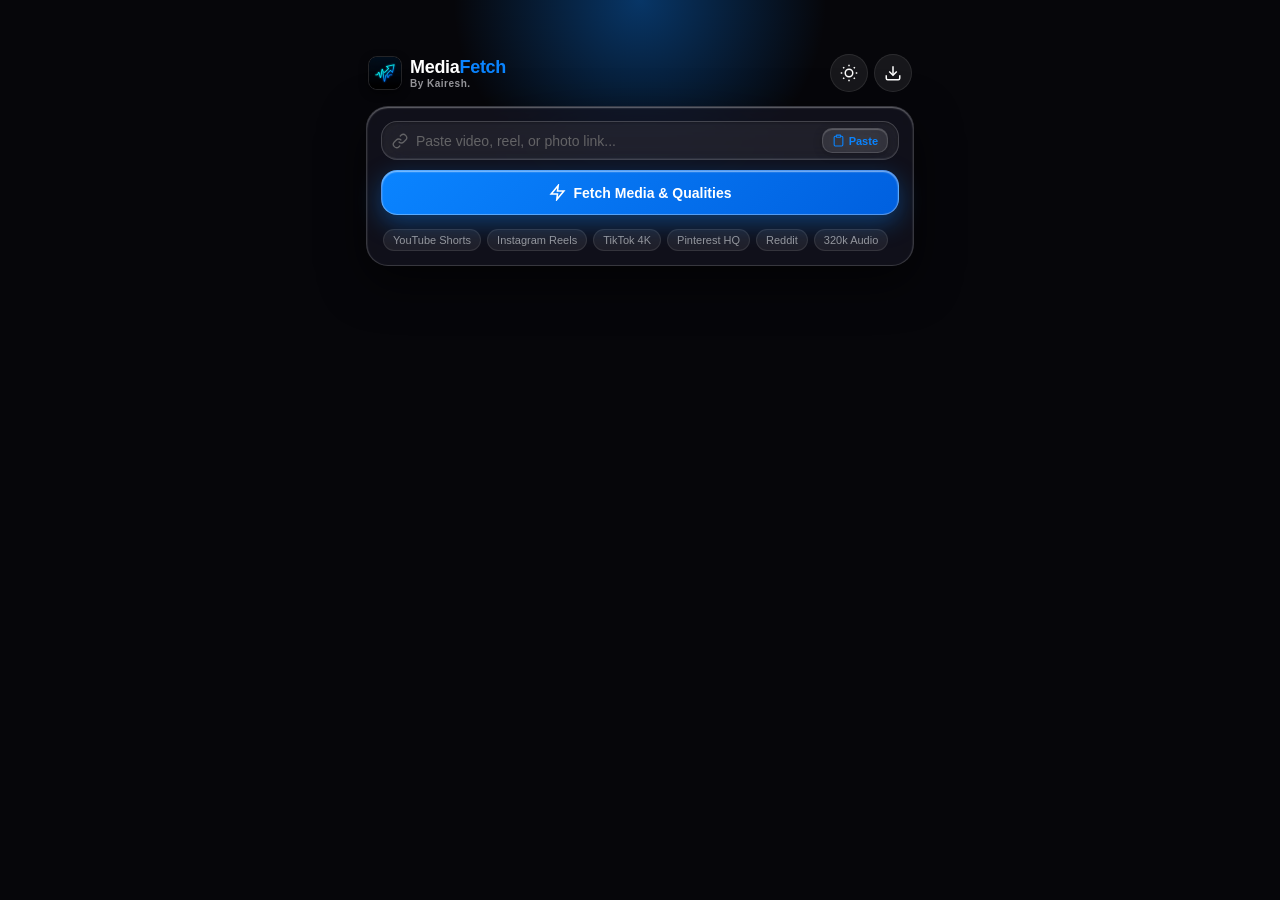
==== commit 7da46d95: "release: v1.0.18 Obsidian Halo UI redesign & 60 FPS performance engine" ====
--- a/mobile/app/src/main/assets/index.html
+++ b/mobile/app/src/main/assets/index.html
@@ -125,7 +125,10 @@
             <span id="mediaPlatformBadge" class="platform-overlay">YouTube</span>
           </div>
           <div class="meta-content">
-            <h3 id="mediaTitle" class="meta-title">YouTube Short Title</h3>
+            <div style="display: flex; align-items: flex-start; justify-content: space-between; gap: 8px;">
+              <h3 id="mediaTitle" class="meta-title">YouTube Short Title</h3>
+              <span id="duplicateDownloadedBadge" class="duplicate-badge hidden"><svg viewBox="0 0 24 24" width="12" height="12" fill="none" stroke="currentColor" stroke-width="2.5"><polyline points="20 6 9 17 4 12"></polyline></svg> <span>Downloaded</span></span>
+            </div>
             <p id="mediaAuthor" class="meta-channel">@ChannelCreator</p>
           </div>
         </div>
@@ -133,16 +136,57 @@
         <!-- Instagram & Pinterest Carousel / Multi-Slide Strip -->
         <div id="carouselSection" class="apple-card carousel-card hidden">
           <div class="carousel-header-row">
-            <div>
-              <span class="carousel-title">📸 Carousel Slides</span>
+            <div style="display: flex; align-items: center; gap: 6px;">
+              <svg viewBox="0 0 24 24" width="16" height="16" fill="none" stroke="currentColor" stroke-width="2" style="color: var(--brand-accent);"><rect x="3" y="3" width="18" height="18" rx="3" ry="3"></rect><circle cx="8.5" cy="8.5" r="1.5"></circle><polyline points="21 15 16 10 5 21"></polyline></svg>
+              <span class="carousel-title">Carousel Slides</span>
               <span id="carouselCountBadge" class="carousel-badge">0 slides</span>
-            </div>
-            <button type="button" id="downloadAllSlidesBtn" class="download-all-slides-chip">
-              <svg viewBox="0 0 24 24" width="13" height="13" fill="none" stroke="currentColor" stroke-width="2.5"><path d="M21 15v4a2 2 0 0 1-2 2H5a2 2 0 0 1-2-2v-4"></path><polyline points="7 10 12 15 17 10"></polyline><line x1="12" y1="15" x2="12" y2="3"></line></svg>
-              <span>Download All Slides</span>
+              <span id="carouselSelectedCountBadge" class="carousel-badge selection-badge" style="margin-left: 4px;">0 selected</span>
+            </div>
+            <div class="carousel-action-links">
+              <button type="button" id="carouselSelectAllBtn" class="link-btn">Select All</button>
+              <button type="button" id="carouselDeselectBtn" class="link-btn">Deselect</button>
+            </div>
+          </div>
+
+          <!-- Slide Filter Chips -->
+          <div class="carousel-filter-row">
+            <button type="button" class="carousel-filter-chip active" data-filter="all">All Slides</button>
+            <button type="button" class="carousel-filter-chip" data-filter="image">Photos Only</button>
+            <button type="button" class="carousel-filter-chip" data-filter="video">Videos Only</button>
+          </div>
+
+          <!-- Carousel Packaging & Save Destination -->
+          <div class="batch-options-card">
+            <div class="batch-option-row">
+              <div class="batch-opt-text">
+                <span class="batch-opt-title">Bundle as .ZIP Archive</span>
+                <span class="batch-opt-desc">Zip all selected slides into a single archive</span>
+              </div>
+              <label class="apple-switch">
+                <input type="checkbox" id="carouselZipToggle" />
+                <span class="slider round"></span>
+              </label>
+            </div>
+            <div class="batch-folder-row">
+              <div class="batch-folder-info">
+                <span class="batch-folder-label">Save To:</span>
+                <span id="carouselSavePath" class="batch-folder-path">Default (Downloads/MediaFetch)</span>
+              </div>
+              <button type="button" id="carouselChangeFolderBtn" class="change-folder-btn">Change Folder</button>
+            </div>
+          </div>
+
+          <div id="carouselSlidesTrack" class="carousel-slides-track"></div>
+
+          <div class="carousel-footer-actions">
+            <button type="button" id="downloadSelectedSlidesBtn" class="apple-btn-primary full-w mt-2">
+              <svg class="btn-svg" viewBox="0 0 24 24" fill="none" stroke="currentColor" stroke-width="2.2"><path d="M21 15v4a2 2 0 0 1-2 2H5a2 2 0 0 1-2-2v-4"></path><polyline points="7 10 12 15 17 10"></polyline><line x1="12" y1="15" x2="12" y2="3"></line></svg>
+              <span id="downloadSelectedSlidesBtnText">Download Selected Slides</span>
             </button>
-          </div>
-          <div id="carouselSlidesTrack" class="carousel-slides-track"></div>
+            <button type="button" id="downloadAllSlidesBtn" class="link-btn mt-1" style="width: 100%; text-align: center; font-size: 11.5px; opacity: 0.85;">
+              Download All Slides Separately
+            </button>
+          </div>
         </div>
 
         <!-- Rename / Custom Filename Bar -->
@@ -150,7 +194,10 @@
           <div class="rename-input-wrap">
             <span class="rename-label">Save As:</span>
             <input type="text" id="renameInput" placeholder="Custom file name (or leave default)..." autocomplete="off" autocorrect="off">
-            <button type="button" id="resetRenameBtn" class="reset-rename-btn" title="Reset to original title">↺ Reset</button>
+            <button type="button" id="resetRenameBtn" class="reset-rename-btn" title="Reset to original title">
+              <svg viewBox="0 0 24 24" width="12" height="12" fill="none" stroke="currentColor" stroke-width="2.2"><path d="M3 12a9 9 0 1 0 9-9 9.75 9.75 0 0 0-6.74 2.74L3 8"></path><polyline points="3 3 3 8 8 8"></polyline></svg>
+              <span>Reset</span>
+            </button>
           </div>
         </div>
 
@@ -184,7 +231,7 @@
           <div id="subtitleSelectorCard" class="apple-card subtitle-bar-card hidden" style="margin-bottom: 12px; padding: 12px 14px;">
             <div style="display: flex; align-items: center; justify-content: space-between; gap: 8px;">
               <div style="display: flex; align-items: center; gap: 8px;">
-                <span style="font-size: 16px;">💬</span>
+                <svg viewBox="0 0 24 24" width="18" height="18" fill="none" stroke="currentColor" stroke-width="2" style="color: var(--brand-accent); flex-shrink: 0;"><path d="M21 15a2 2 0 0 1-2 2H7l-4 4V5a2 2 0 0 1 2-2h14a2 2 0 0 1 2 2z"></path></svg>
                 <div>
                   <span style="font-size: 12px; font-weight: 600; color: #fff; display: block;">Subtitles / Captions (CC)</span>
                   <span style="font-size: 10.5px; color: var(--text-tertiary);">Download .srt alongside media file</span>
@@ -217,7 +264,7 @@
           <div class="apple-card trimmer-card">
             <div class="trimmer-card-header">
               <span class="trimmer-title-text">Zero-Waste Clip Range</span>
-              <span class="data-saver-tag">⚡ 94% Data Saved</span>
+              <span class="data-saver-tag"><svg viewBox="0 0 24 24" width="12" height="12" fill="none" stroke="currentColor" stroke-width="2.2"><polygon points="13 2 3 14 12 14 11 22 21 10 12 10 13 2"></polygon></svg> <span>94% Data Saved</span></span>
             </div>
 
             <p class="trimmer-info">
@@ -230,7 +277,7 @@
                 <span class="field-label">Start Time (HH:MM:SS or MM:SS)</span>
                 <input type="text" id="trimStartInput" value="00:00:00" placeholder="00:00:00">
               </div>
-              <div class="time-arrow-icon">→</div>
+              <div class="time-arrow-icon"><svg viewBox="0 0 24 24" width="14" height="14" fill="none" stroke="currentColor" stroke-width="2"><line x1="5" y1="12" x2="19" y2="12"></line><polyline points="12 5 19 12 12 19"></polyline></svg></div>
               <div class="time-field-box">
                 <span class="field-label">End Time (HH:MM:SS or MM:SS)</span>
                 <input type="text" id="trimEndInput" value="00:05:00" placeholder="00:05:00">
@@ -333,13 +380,39 @@
             </div>
           </div>
 
-          <!-- Quality Selector Segmented Control for Playlist Batch -->
+          <!-- Quality Selector Segmented Control for Playlist Batch (Horizontal Slide) -->
           <div class="playlist-quality-selector-row">
-            <span class="playlist-quality-label">Batch Format:</span>
+            <div class="playlist-quality-header">
+              <span class="playlist-quality-label">Batch Format</span>
+              <span class="playlist-quality-hint">Swipe to select <svg viewBox="0 0 24 24" width="12" height="12" fill="none" stroke="currentColor" stroke-width="2" style="vertical-align: middle;"><line x1="5" y1="12" x2="19" y2="12"></line><polyline points="12 5 19 12 12 19"></polyline></svg></span>
+            </div>
             <div class="playlist-quality-pills">
-              <button type="button" class="pl-quality-pill active" data-quality="1080p">🎬 1080p Video</button>
-              <button type="button" class="pl-quality-pill" data-quality="720p">🎬 720p Video</button>
-              <button type="button" class="pl-quality-pill" data-quality="320k">🎵 320k MP3</button>
+              <button type="button" class="pl-quality-pill active" data-quality="1080p"><svg class="pill-svg" viewBox="0 0 24 24" fill="none" stroke="currentColor" stroke-width="2"><rect x="2" y="2" width="20" height="20" rx="2.18" ry="2.18"></rect><line x1="7" y1="2" x2="7" y2="22"></line><line x1="17" y1="2" x2="17" y2="22"></line><line x1="2" y1="12" x2="22" y2="12"></line></svg> <span>1080p Full HD</span></button>
+              <button type="button" class="pl-quality-pill" data-quality="720p"><svg class="pill-svg" viewBox="0 0 24 24" fill="none" stroke="currentColor" stroke-width="2"><rect x="2" y="2" width="20" height="20" rx="2.18" ry="2.18"></rect><line x1="7" y1="2" x2="7" y2="22"></line><line x1="17" y1="2" x2="17" y2="22"></line><line x1="2" y1="12" x2="22" y2="12"></line></svg> <span>720p HD</span></button>
+              <button type="button" class="pl-quality-pill" data-quality="480p"><svg class="pill-svg" viewBox="0 0 24 24" fill="none" stroke="currentColor" stroke-width="2"><rect x="2" y="2" width="20" height="20" rx="2.18" ry="2.18"></rect><line x1="7" y1="2" x2="7" y2="22"></line><line x1="17" y1="2" x2="17" y2="22"></line><line x1="2" y1="12" x2="22" y2="12"></line></svg> <span>480p SD</span></button>
+              <button type="button" class="pl-quality-pill" data-quality="audio_mp3_320"><svg class="pill-svg" viewBox="0 0 24 24" fill="none" stroke="currentColor" stroke-width="2"><path d="M9 18V5l12-2v13"></path><circle cx="6" cy="18" r="3"></circle><circle cx="18" cy="16" r="3"></circle></svg> <span>320k Studio MP3</span></button>
+              <button type="button" class="pl-quality-pill" data-quality="audio_mp3_192"><svg class="pill-svg" viewBox="0 0 24 24" fill="none" stroke="currentColor" stroke-width="2"><path d="M9 18V5l12-2v13"></path><circle cx="6" cy="18" r="3"></circle><circle cx="18" cy="16" r="3"></circle></svg> <span>192k Standard MP3</span></button>
+            </div>
+          </div>
+
+          <!-- Batch Packaging & Save Destination -->
+          <div class="batch-options-card">
+            <div class="batch-option-row">
+              <div class="batch-opt-text">
+                <span class="batch-opt-title">Bundle as .ZIP Archive</span>
+                <span class="batch-opt-desc">Package all downloaded batch files into a single .zip</span>
+              </div>
+              <label class="apple-switch">
+                <input type="checkbox" id="playlistZipToggle" />
+                <span class="slider round"></span>
+              </label>
+            </div>
+            <div class="batch-folder-row">
+              <div class="batch-folder-info">
+                <span class="batch-folder-label">Save To:</span>
+                <span id="playlistSavePath" class="batch-folder-path">Default (Downloads/MediaFetch)</span>
+              </div>
+              <button type="button" id="playlistChangeFolderBtn" class="change-folder-btn">Change Folder</button>
             </div>
           </div>
 
@@ -404,15 +477,15 @@
         <!-- Category Filter Tabs Bar (All, Videos, Photos & Wallpapers) -->
         <div class="ms-category-tabs-bar">
           <button class="ms-cat-tab active" data-category="all">
-            <span class="cat-tab-icon">✨</span>
+            <span class="cat-tab-icon"><svg class="cat-tab-svg" viewBox="0 0 24 24" width="15" height="15" fill="none" stroke="currentColor" stroke-width="2"><path d="m12 3-1.9 5.8a2 2 0 0 1-1.3 1.3L3 12l5.8 1.9a2 2 0 0 1 1.3 1.3L12 21l1.9-5.8a2 2 0 0 1 1.3-1.3L21 12l-5.8-1.9a2 2 0 0 1-1.3-1.3Z"></path></svg></span>
             <span class="cat-tab-label">All</span>
           </button>
           <button class="ms-cat-tab" data-category="video">
-            <span class="cat-tab-icon">🎬</span>
+            <span class="cat-tab-icon"><svg class="cat-tab-svg" viewBox="0 0 24 24" width="15" height="15" fill="none" stroke="currentColor" stroke-width="2"><polygon points="23 7 16 12 23 17 23 7"></polygon><rect x="1" y="5" width="15" height="14" rx="2" ry="2"></rect></svg></span>
             <span class="cat-tab-label">Videos &amp; Shorts</span>
           </button>
           <button class="ms-cat-tab" data-category="photo">
-            <span class="cat-tab-icon">📷</span>
+            <span class="cat-tab-icon"><svg class="cat-tab-svg" viewBox="0 0 24 24" width="15" height="15" fill="none" stroke="currentColor" stroke-width="2"><rect x="3" y="3" width="18" height="18" rx="2" ry="2"></rect><circle cx="8.5" cy="8.5" r="1.5"></circle><polyline points="21 15 16 10 5 21"></polyline></svg></span>
             <span class="cat-tab-label">Photos &amp; Wallpapers</span>
           </button>
         </div>
@@ -420,19 +493,19 @@
         <!-- Platform Filter Carousel Pills -->
         <div class="platform-filter-carousel">
           <button class="ms-platform-pill active" data-platform="all">
-            <span class="pill-icon">🌐</span> All Engines
+            <span class="pill-icon"><svg class="pill-svg" viewBox="0 0 24 24" width="13" height="13" fill="none" stroke="currentColor" stroke-width="2"><circle cx="12" cy="12" r="10"></circle><line x1="2" y1="12" x2="22" y2="12"></line><path d="M12 2a15.3 15.3 0 0 1 4 10 15.3 15.3 0 0 1-4 10 15.3 15.3 0 0 1-4-10 15.3 15.3 0 0 1 4-10z"></path></svg></span> All Engines
           </button>
           <button class="ms-platform-pill" data-platform="youtube">
-            <span class="pill-icon">▶️</span> YouTube
+            <span class="pill-icon"><svg class="pill-svg" viewBox="0 0 24 24" width="13" height="13" fill="currentColor"><polygon points="9 8 16 12 9 16 9 8"></polygon></svg></span> YouTube
           </button>
           <button class="ms-platform-pill" data-platform="wikimedia">
-            <span class="pill-icon">🏛️</span> Wikimedia 4K
+            <span class="pill-icon"><svg class="pill-svg" viewBox="0 0 24 24" width="13" height="13" fill="none" stroke="currentColor" stroke-width="2"><line x1="2" y1="21" x2="22" y2="21"></line><polygon points="12 2 2 7 22 7 12 2"></polygon><line x1="6" y1="10" x2="6" y2="21"></line><line x1="10" y1="10" x2="10" y2="21"></line><line x1="14" y1="10" x2="14" y2="21"></line><line x1="18" y1="10" x2="18" y2="21"></line></svg></span> Wikimedia 4K
           </button>
           <button class="ms-platform-pill" data-platform="wallhaven">
-            <span class="pill-icon">🖼️</span> Wallhaven 4K
+            <span class="pill-icon"><svg class="pill-svg" viewBox="0 0 24 24" width="13" height="13" fill="none" stroke="currentColor" stroke-width="2"><rect x="3" y="3" width="18" height="18" rx="2" ry="2"></rect><circle cx="8.5" cy="8.5" r="1.5"></circle><polyline points="21 15 16 10 5 21"></polyline></svg></span> Wallhaven 4K
           </button>
           <button class="ms-platform-pill" data-platform="openverse">
-            <span class="pill-icon">🌍</span> Openverse (700M+)
+            <span class="pill-icon"><svg class="pill-svg" viewBox="0 0 24 24" width="13" height="13" fill="none" stroke="currentColor" stroke-width="2"><circle cx="12" cy="12" r="10"></circle><path d="M12 2a14.5 14.5 0 0 0 0 20 14.5 14.5 0 0 0 0-20"></path></svg></span> Openverse
           </button>
         </div>
 
@@ -452,7 +525,7 @@
 
         <!-- Search Empty State -->
         <div id="msEmptyState" class="ms-empty-state">
-          <div class="ms-empty-icon">🔍</div>
+          <div class="ms-empty-icon"><svg viewBox="0 0 24 24" width="46" height="46" fill="none" stroke="currentColor" stroke-width="1.6"><circle cx="11" cy="11" r="8"></circle><line x1="21" y1="21" x2="16.65" y2="16.65"></line></svg></div>
           <h3 class="ms-empty-title">Search Across Millions of Media</h3>
           <p class="ms-empty-sub">Find YouTube videos &amp; shorts, 4K B-rolls, HD wallpapers, and high-res photos with 1-tap download.</p>
           <div class="ms-suggest-chips">
@@ -518,6 +591,30 @@
               <option value="1000">1 GB</option>
               <option value="0">Unlimited</option>
             </select>
+          </div>
+        </section>
+
+        <!-- Section: Performance & Motion (Low-End Device Friendly) -->
+        <section class="apple-card settings-card">
+          <div class="settings-card-header">
+            <div class="settings-icon-badge badge-blue">
+              <svg viewBox="0 0 24 24" fill="none" stroke="currentColor" stroke-width="2"><polygon points="13 2 3 14 12 14 11 22 21 10 12 10 13 2"></polygon></svg>
+            </div>
+            <div class="settings-card-meta">
+              <span class="settings-group-title">Performance &amp; Fluid Motion</span>
+              <span class="settings-group-sub">60 FPS transitions &amp; low-end device optimization</span>
+            </div>
+          </div>
+
+          <div class="settings-row">
+            <div class="settings-row-text">
+              <span class="settings-item-label">Animations &amp; Fluid Motion</span>
+              <span class="settings-item-desc">Enable smooth spring transforms &amp; glowing halos (Default OFF for lowest RAM &amp; maximum speed on low-end phones)</span>
+            </div>
+            <label class="apple-switch">
+              <input type="checkbox" id="toggleAnimations" />
+              <span class="slider round"></span>
+            </label>
           </div>
         </section>
 
@@ -560,30 +657,27 @@
             </div>
             <div class="visual-style-grid">
               <button type="button" class="visual-style-card active" data-style="solid">
-                <div class="visual-style-icon-preview solid-preview">⚡</div>
                 <div class="visual-style-info">
                   <span class="visual-style-name">Pure AMOLED</span>
                   <span class="visual-style-desc">Clean solid cards &amp; zero blur</span>
                 </div>
-                <span class="visual-style-check">✓</span>
+                <span class="visual-style-check"><svg viewBox="0 0 24 24" width="13" height="13" fill="none" stroke="currentColor" stroke-width="2.8"><polyline points="20 6 9 17 4 12"></polyline></svg></span>
               </button>
 
               <button type="button" class="visual-style-card" data-style="glass">
-                <div class="visual-style-icon-preview glass-preview">💎</div>
                 <div class="visual-style-info">
                   <span class="visual-style-name">Liquid Glass</span>
                   <span class="visual-style-desc">Glossy frosted acrylic &amp; specular rim</span>
                 </div>
-                <span class="visual-style-check">✓</span>
+                <span class="visual-style-check"><svg viewBox="0 0 24 24" width="13" height="13" fill="none" stroke="currentColor" stroke-width="2.8"><polyline points="20 6 9 17 4 12"></polyline></svg></span>
               </button>
 
               <button type="button" class="visual-style-card" data-style="prism">
-                <div class="visual-style-icon-preview prism-preview">✨</div>
                 <div class="visual-style-info">
                   <span class="visual-style-name">Cyber Aurora</span>
                   <span class="visual-style-desc">Iridescent edges &amp; holographic glow</span>
                 </div>
-                <span class="visual-style-check">✓</span>
+                <span class="visual-style-check"><svg viewBox="0 0 24 24" width="13" height="13" fill="none" stroke="currentColor" stroke-width="2.8"><polyline points="20 6 9 17 4 12"></polyline></svg></span>
               </button>
             </div>
           </div>
@@ -601,7 +695,7 @@
                   <span class="preset-name">Sunset Flare</span>
                   <span class="preset-sub">Orange &amp; Coral</span>
                 </div>
-                <span class="preset-check">✓</span>
+                <span class="preset-check"><svg viewBox="0 0 24 24" width="13" height="13" fill="none" stroke="currentColor" stroke-width="2.8"><polyline points="20 6 9 17 4 12"></polyline></svg></span>
               </button>
 
               <button class="theme-preset-card active" data-preset="blue">
@@ -610,7 +704,7 @@
                   <span class="preset-name">Cyber Blue</span>
                   <span class="preset-sub">Apple &amp; Cobalt</span>
                 </div>
-                <span class="preset-check">✓</span>
+                <span class="preset-check"><svg viewBox="0 0 24 24" width="13" height="13" fill="none" stroke="currentColor" stroke-width="2.8"><polyline points="20 6 9 17 4 12"></polyline></svg></span>
               </button>
 
               <button class="theme-preset-card" data-preset="purple">
@@ -619,7 +713,7 @@
                   <span class="preset-name">Cyberpunk</span>
                   <span class="preset-sub">Violet &amp; Neon Pink</span>
                 </div>
-                <span class="preset-check">✓</span>
+                <span class="preset-check"><svg viewBox="0 0 24 24" width="13" height="13" fill="none" stroke="currentColor" stroke-width="2.8"><polyline points="20 6 9 17 4 12"></polyline></svg></span>
               </button>
 
               <button class="theme-preset-card" data-preset="green">
@@ -628,7 +722,7 @@
                   <span class="preset-name">Emerald Matrix</span>
                   <span class="preset-sub">Mint &amp; Forest</span>
                 </div>
-                <span class="preset-check">✓</span>
+                <span class="preset-check"><svg viewBox="0 0 24 24" width="13" height="13" fill="none" stroke="currentColor" stroke-width="2.8"><polyline points="20 6 9 17 4 12"></polyline></svg></span>
               </button>
 
               <button class="theme-preset-card" data-preset="gold">
@@ -637,7 +731,7 @@
                   <span class="preset-name">Solar Gold</span>
                   <span class="preset-sub">Gold &amp; Deep Amber</span>
                 </div>
-                <span class="preset-check">✓</span>
+                <span class="preset-check"><svg viewBox="0 0 24 24" width="13" height="13" fill="none" stroke="currentColor" stroke-width="2.8"><polyline points="20 6 9 17 4 12"></polyline></svg></span>
               </button>
 
               <button class="theme-preset-card" data-preset="red">
@@ -646,7 +740,7 @@
                   <span class="preset-name">Crimson Fury</span>
                   <span class="preset-sub">Ruby &amp; Dark Rose</span>
                 </div>
-                <span class="preset-check">✓</span>
+                <span class="preset-check"><svg viewBox="0 0 24 24" width="13" height="13" fill="none" stroke="currentColor" stroke-width="2.8"><polyline points="20 6 9 17 4 12"></polyline></svg></span>
               </button>
 
               <button class="theme-preset-card" data-preset="cyan">
@@ -655,7 +749,7 @@
                   <span class="preset-name">Aqua Glacier</span>
                   <span class="preset-sub">Cyan &amp; Deep Azure</span>
                 </div>
-                <span class="preset-check">✓</span>
+                <span class="preset-check"><svg viewBox="0 0 24 24" width="13" height="13" fill="none" stroke="currentColor" stroke-width="2.8"><polyline points="20 6 9 17 4 12"></polyline></svg></span>
               </button>
 
               <button class="theme-preset-card" data-preset="titanium">
@@ -664,7 +758,7 @@
                   <span class="preset-name">Titanium</span>
                   <span class="preset-sub">Platinum &amp; Steel</span>
                 </div>
-                <span class="preset-check">✓</span>
+                <span class="preset-check"><svg viewBox="0 0 24 24" width="13" height="13" fill="none" stroke="currentColor" stroke-width="2.8"><polyline points="20 6 9 17 4 12"></polyline></svg></span>
               </button>
             </div>
           </div>
@@ -683,70 +777,93 @@
             </label>
           </div>
 
-          <!-- Collapsible Container for 4-Color Controls -->
+          <!-- Collapsible Container for Dual Gradient & Theme Studio -->
           <div id="advancedThemeControlsContainer" class="hidden">
             <div class="settings-row-vertical" style="margin-top: 10px;">
-              <span class="settings-item-label">Custom Theme Studio (4-Color Controls)</span>
-              <span class="settings-item-desc">Full control over buttons, gradients, background &amp; card surfaces</span>
-            </div>
-
-            <!-- Color 1: Primary Accent -->
+              <span class="settings-item-label">Dual-Gradient &amp; Surface Studio</span>
+              <span class="settings-item-desc">Customize primary gradient, background colors &amp; card surfaces effortlessly</span>
+            </div>
+
+            <!-- Color 1: Accent 1 (Gradient Start) -->
             <div class="color-picker-row">
               <div class="color-picker-info">
-                <span class="color-title">Accent 1 (Primary)</span>
-                <span class="color-desc">Button start, active tab, brand accent</span>
+                <span class="color-title">Accent 1 (Gradient Start)</span>
+                <span class="color-desc">Primary brand accent, button start, active tabs</span>
               </div>
               <div class="color-controls-right">
-                <input type="text" id="hexPrimaryInput" class="hex-text-input" value="#0A84FF" maxlength="7" />
-                <input type="color" id="pickerPrimary" class="color-picker-input" value="#0A84FF" />
-              </div>
-            </div>
-
-            <!-- Color 2: Gradient / Secondary Accent -->
+                <button type="button" class="color-swatch-trigger" id="swatchTriggerPrimary" data-target="primary">
+                  <span class="color-swatch-dot" id="dotPrimary" style="background: #0A84FF;"></span>
+                  <span class="color-swatch-hex" id="labelPrimary">#0A84FF</span>
+                </button>
+              </div>
+            </div>
+
+            <!-- Color 2: Accent 2 (Gradient End) -->
             <div class="color-picker-row">
               <div class="color-picker-info">
-                <span class="color-title">Accent 2 (Gradient Shift)</span>
-                <span class="color-desc">Button end gradient &amp; glowing highlights</span>
+                <span class="color-title">Accent 2 (Gradient End)</span>
+                <span class="color-desc">Gradient shift, glowing rim, specular reflections</span>
               </div>
               <div class="color-controls-right">
-                <button id="autoMatchGradientBtn" class="settings-tiny-btn" title="Auto-calculate matching secondary gradient">⚡ Auto-Match</button>
-                <input type="text" id="hexSecondaryInput" class="hex-text-input" value="#0060DF" maxlength="7" />
-                <input type="color" id="pickerSecondary" class="color-picker-input" value="#0060DF" />
-              </div>
-            </div>
-
-            <!-- Color 3: App Background -->
+                <button type="button" id="autoMatchGradientBtn" class="settings-tiny-btn" title="Auto-calculate harmonious gradient shift"><svg viewBox="0 0 24 24" width="11" height="11" fill="none" stroke="currentColor" stroke-width="2.2" style="vertical-align: middle;"><polygon points="13 2 3 14 12 14 11 22 21 10 12 10 13 2"></polygon></svg> <span>Auto-Match</span></button>
+                <button type="button" class="color-swatch-trigger" id="swatchTriggerSecondary" data-target="secondary">
+                  <span class="color-swatch-dot" id="dotSecondary" style="background: #0060DF;"></span>
+                  <span class="color-swatch-hex" id="labelSecondary">#0060DF</span>
+                </button>
+              </div>
+            </div>
+
+            <!-- Color 3: Background Gradient Start -->
             <div class="color-picker-row">
               <div class="color-picker-info">
-                <span class="color-title">App Background</span>
-                <span class="color-desc">Overall app &amp; viewport backdrop</span>
+                <span class="color-title">Background Start</span>
+                <span class="color-desc">Top backdrop color of viewport</span>
               </div>
               <div class="color-controls-right">
-                <input type="text" id="hexBgInput" class="hex-text-input" value="#000000" maxlength="7" />
-                <input type="color" id="pickerBg" class="color-picker-input" value="#000000" />
+                <button type="button" class="color-swatch-trigger" id="swatchTriggerBg" data-target="bg">
+                  <span class="color-swatch-dot" id="dotBg" style="background: #000000;"></span>
+                  <span class="color-swatch-hex" id="labelBg">#000000</span>
+                </button>
+              </div>
+            </div>
+
+            <!-- Color 4: Background Gradient End -->
+            <div class="color-picker-row">
+              <div class="color-picker-info">
+                <span class="color-title">Background End</span>
+                <span class="color-desc">Bottom backdrop color shift</span>
+              </div>
+              <div class="color-controls-right">
+                <button type="button" class="color-swatch-trigger" id="swatchTriggerBgEnd" data-target="bgEnd">
+                  <span class="color-swatch-dot" id="dotBgEnd" style="background: #070710;"></span>
+                  <span class="color-swatch-hex" id="labelBgEnd">#070710</span>
+                </button>
               </div>
             </div>
             <div class="quick-chip-row">
-              <button class="quick-color-chip" data-target="bg" data-color="#000000">AMOLED Pitch (#000000)</button>
-              <button class="quick-color-chip" data-target="bg" data-color="#0A0F1D">Midnight Navy (#0A0F1D)</button>
-              <button class="quick-color-chip" data-target="bg" data-color="#121214">Charcoal Dark (#121214)</button>
-            </div>
-
-            <!-- Color 4: Card & Surface Color -->
+              <button type="button" class="quick-color-chip" data-target="bg" data-color="#000000" data-end="#070710">AMOLED Pitch</button>
+              <button type="button" class="quick-color-chip" data-target="bg" data-color="#070B19" data-end="#0D1B2A">Midnight Navy</button>
+              <button type="button" class="quick-color-chip" data-target="bg" data-color="#140711" data-end="#200A18">Cyberpunk Noir</button>
+              <button type="button" class="quick-color-chip" data-target="bg" data-color="#06120D" data-end="#0F241A">Emerald Dark</button>
+            </div>
+
+            <!-- Color 5: Card & Surface Color -->
             <div class="color-picker-row" style="margin-top: 6px;">
               <div class="color-picker-info">
                 <span class="color-title">Card &amp; Footer Surface</span>
                 <span class="color-desc">Containers, dialogs &amp; bottom navigation</span>
               </div>
               <div class="color-controls-right">
-                <input type="text" id="hexSurfaceInput" class="hex-text-input" value="#121214" maxlength="7" />
-                <input type="color" id="pickerSurface" class="color-picker-input" value="#121214" />
+                <button type="button" class="color-swatch-trigger" id="swatchTriggerSurface" data-target="surface">
+                  <span class="color-swatch-dot" id="dotSurface" style="background: #121214;"></span>
+                  <span class="color-swatch-hex" id="labelSurface">#121214</span>
+                </button>
               </div>
             </div>
             <div class="quick-chip-row">
-              <button class="quick-color-chip" data-target="surface" data-color="#121214">Charcoal Bar (#121214)</button>
-              <button class="quick-color-chip" data-target="surface" data-color="#16161A">Dark Glass (#16161A)</button>
-              <button class="quick-color-chip" data-target="surface" data-color="#0B132B">Deep Navy (#0B132B)</button>
+              <button type="button" class="quick-color-chip" data-target="surface" data-color="#121214">Charcoal Bar (#121214)</button>
+              <button type="button" class="quick-color-chip" data-target="surface" data-color="#16161A">Dark Glass (#16161A)</button>
+              <button type="button" class="quick-color-chip" data-target="surface" data-color="#0B132B">Deep Navy (#0B132B)</button>
             </div>
 
             <div class="theme-action-buttons-row">
@@ -919,14 +1036,14 @@
             <div style="display: flex; justify-content: space-between; align-items: center; margin-bottom: 6px; flex-wrap: wrap; gap: 6px;">
               <span class="settings-item-label">Netscape / Session Cookies</span>
               <div style="display: flex; gap: 6px; align-items: center;">
-                <button type="button" id="cookieGuideBtn" class="cookie-guide-chip" title="How to get cookies on Android phone">💡 Phone Cookie Guide</button>
+                <button type="button" id="cookieGuideBtn" class="cookie-guide-chip" title="How to get cookies on Android phone"><svg viewBox="0 0 24 24" width="12" height="12" fill="none" stroke="currentColor" stroke-width="2"><path d="M12 2a7 7 0 0 0-7 7c0 2.38 1.19 4.47 3 5.74V17a2 2 0 0 0 2 2h4a2 2 0 0 0 2-2v-2.26c1.81-1.27 3-3.36 3-5.74a7 7 0 0 0-7-7z"></path><line x1="10" y1="21" x2="14" y2="21"></line></svg> <span>Cookie Guide</span></button>
                 <span id="cookiesStatusBadge" class="settings-value-pill" style="font-size: 10px;">No cookies loaded</span>
               </div>
             </div>
             <textarea id="settingsCookiesInput" rows="3" placeholder="Paste Netscape cookies.txt content or session cookies here..." style="width: 100%; font-family: monospace; font-size: 11px; border-radius: 8px; background: rgba(255,255,255,0.04); color: #fff; border: 1px solid rgba(255,255,255,0.1); padding: 8px; box-sizing: border-box; resize: vertical;"></textarea>
             <div style="display: flex; gap: 8px; margin-top: 8px; flex-wrap: wrap;">
               <button type="button" id="saveCookiesBtn" class="apple-btn-primary" style="padding: 8px 14px; font-size: 12px; flex: 2; min-width: 140px;">Save &amp; Apply Cookies</button>
-              <button type="button" id="autoFormatCookiesBtn" class="settings-secondary-btn" style="padding: 8px 12px; font-size: 12px; flex: 1; min-width: 100px;" title="Auto-clean and adjust raw cookie text">⚡ Auto-Adjust</button>
+              <button type="button" id="autoFormatCookiesBtn" class="settings-secondary-btn" style="padding: 8px 12px; font-size: 12px; flex: 1; min-width: 100px; display: inline-flex; align-items: center; justify-content: center; gap: 5px;" title="Auto-clean and adjust raw cookie text"><svg viewBox="0 0 24 24" width="12" height="12" fill="none" stroke="currentColor" stroke-width="2.2"><polygon points="13 2 3 14 12 14 11 22 21 10 12 10 13 2"></polygon></svg> <span>Auto-Adjust</span></button>
               <button type="button" id="clearCookiesBtn" class="settings-secondary-btn danger" style="padding: 8px 12px; font-size: 12px; min-width: 55px;">Clear</button>
             </div>
           </div>
@@ -949,18 +1066,19 @@
               <span class="settings-item-label">Installed Version</span>
               <span class="settings-item-desc">Current APK build installed</span>
             </div>
-            <span class="settings-value-pill">v1.0.0 (Official)</span>
+            <span id="installedVersionBadge" class="settings-value-pill">v1.0.6 (Official)</span>
           </div>
 
           <div class="settings-action-row" style="margin-top: 8px;">
             <button type="button" id="manualCheckUpdateBtn" class="apple-btn-primary" style="width: 100%; padding: 10px 16px; font-size: 12.5px;">
-              <span>🚀 Check for Updates Now</span>
+              <svg viewBox="0 0 24 24" width="15" height="15" fill="none" stroke="currentColor" stroke-width="2.2"><path d="M21 15v4a2 2 0 0 1-2 2H5a2 2 0 0 1-2-2v-4"></path><polyline points="7 10 12 15 17 10"></polyline><line x1="12" y1="15" x2="12" y2="3"></line></svg>
+              <span>Check for Updates Now</span>
             </button>
           </div>
         </section>
 
-        <div style="text-align:center; padding: 24px 0 16px; color: var(--text-tertiary); font-size: 11px;">
-          MediaFetch Mobile v1.0 • Built with High-Performance Android Native Core
+        <div id="appVersionFooter" style="text-align:center; padding: 24px 0 16px; color: var(--text-tertiary); font-size: 11px;">
+          MediaFetch Mobile v1.0.6 • Built with High-Performance Android Native Core
         </div>
 
       </div> <!-- End #mediaSettingsView -->
@@ -1042,6 +1160,15 @@
         </div>
       </div>
 
+      <!-- Queue Speed Banner (Idea 3: Multi-threaded queue manager) -->
+      <div id="queueSpeedBanner" class="queue-speed-banner hidden">
+        <div class="queue-speed-badge-icon"><svg viewBox="0 0 24 24" width="16" height="16" fill="none" stroke="currentColor" stroke-width="2.2"><polygon points="13 2 3 14 12 14 11 22 21 10 12 10 13 2"></polygon></svg></div>
+        <div class="queue-speed-info">
+          <span id="queueActiveCount" class="queue-speed-title">2 Active Downloads</span>
+          <span id="queueTotalSpeed" class="queue-speed-sub">Total Speed: 0 MB/s</span>
+        </div>
+      </div>
+
       <div id="downloadsTaskList" class="drawer-scroll-body">
         <div id="emptyDownloadsState" class="empty-tray">
           <svg viewBox="0 0 24 24" fill="none" stroke="currentColor" stroke-width="1.5">
@@ -1060,13 +1187,17 @@
       <div class="glass-popup-card update-dialog-card">
         <div class="glass-popup-header">
           <div class="glass-popup-title-row">
-            <div class="glass-popup-icon-badge" style="background: linear-gradient(135deg, var(--brand-accent), var(--brand-secondary));">🚀</div>
+            <div class="glass-popup-icon-badge" style="background: linear-gradient(135deg, var(--brand-accent), var(--brand-secondary));">
+              <svg viewBox="0 0 24 24" width="18" height="18" fill="none" stroke="#fff" stroke-width="2"><path d="M21 15v4a2 2 0 0 1-2 2H5a2 2 0 0 1-2-2v-4"></path><polyline points="7 10 12 15 17 10"></polyline><line x1="12" y1="15" x2="12" y2="3"></line></svg>
+            </div>
             <div>
               <div class="glass-popup-title">New Update Available</div>
               <div id="updateVersionBadge" class="update-ver-tag">v1.0.2 Released</div>
             </div>
           </div>
-          <button type="button" id="closeUpdateModalBtn" class="glass-popup-close-btn" aria-label="Close">✕</button>
+          <button type="button" id="closeUpdateModalBtn" class="glass-popup-close-btn" aria-label="Close">
+            <svg viewBox="0 0 24 24" width="14" height="14" fill="none" stroke="currentColor" stroke-width="2.2"><line x1="18" y1="6" x2="6" y2="18"></line><line x1="6" y1="6" x2="18" y2="18"></line></svg>
+          </button>
         </div>
 
         <div class="glass-popup-scrollable" style="max-height: 48vh;">
@@ -1084,15 +1215,30 @@
               <div id="updateProgressFill" class="update-progress-fill" style="width: 0%;"></div>
             </div>
           </div>
+
+          <div id="updateSavedLocationBox" class="update-saved-box hidden">
+            <div class="update-saved-title">
+              <svg viewBox="0 0 24 24" width="14" height="14" fill="none" stroke="var(--apple-green)" stroke-width="2.5" style="vertical-align: middle;"><polyline points="20 6 9 17 4 12"></polyline></svg>
+              <span>APK Downloaded &amp; Saved to Storage</span>
+            </div>
+            <div id="updateSavedPathText" class="update-saved-path">Internal Storage &gt; Download &gt; MediaFetch &gt; MediaFetch_v1.0.6_Latest.apk</div>
+          </div>
         </div>
 
         <div class="update-modal-footer" style="display: flex; flex-direction: column; gap: 8px; margin-top: 6px;">
           <button type="button" id="btnUpdateNow" class="apple-btn-primary update-btn-now" style="width: 100%; padding: 12px; font-size: 13px; font-weight: 700; justify-content: center;">
-            <span>⚡ Update Now</span>
+            <svg viewBox="0 0 24 24" width="15" height="15" fill="none" stroke="currentColor" stroke-width="2.2"><polygon points="13 2 3 14 12 14 11 22 21 10 12 10 13 2"></polygon></svg>
+            <span>Update Now</span>
           </button>
           <div style="display: flex; gap: 8px; width: 100%;">
-            <button type="button" id="btnUpdateRemindLater" class="settings-secondary-btn" style="flex: 1; padding: 10px; font-size: 11.5px; border-radius: 10px;">⏰ Remind Later</button>
-            <button type="button" id="btnUpdateSkip" class="settings-secondary-btn" style="flex: 1; padding: 10px; font-size: 11.5px; border-radius: 10px;">✕ Skip Version</button>
+            <button type="button" id="btnUpdateRemindLater" class="settings-secondary-btn" style="flex: 1; padding: 10px; font-size: 11.5px; border-radius: 10px; display: inline-flex; align-items: center; justify-content: center; gap: 5px;">
+              <svg viewBox="0 0 24 24" width="12" height="12" fill="none" stroke="currentColor" stroke-width="2"><circle cx="12" cy="12" r="10"></circle><polyline points="12 6 12 12 16 14"></polyline></svg>
+              <span>Remind Later</span>
+            </button>
+            <button type="button" id="btnUpdateSkip" class="settings-secondary-btn" style="flex: 1; padding: 10px; font-size: 11.5px; border-radius: 10px; display: inline-flex; align-items: center; justify-content: center; gap: 5px;">
+              <svg viewBox="0 0 24 24" width="12" height="12" fill="none" stroke="currentColor" stroke-width="2"><line x1="18" y1="6" x2="6" y2="18"></line><line x1="6" y1="6" x2="18" y2="18"></line></svg>
+              <span>Skip Version</span>
+            </button>
           </div>
         </div>
       </div>
@@ -1103,28 +1249,39 @@
       <div class="glass-popup-card">
         <div class="glass-popup-header">
           <div class="glass-popup-title-row">
-            <div class="glass-popup-icon-badge">🍪</div>
+            <div class="glass-popup-icon-badge">
+              <svg viewBox="0 0 24 24" width="18" height="18" fill="none" stroke="#fff" stroke-width="2"><path d="M21 2l-2 2m-7.61 7.61a5.5 5.5 0 1 1-7.778 7.778 5.5 5.5 0 0 1 7.777-7.777zm0 0L15.5 7.5m0 0l3 3L22 7l-3-3m-3.5 3.5L19 4"></path></svg>
+            </div>
             <div>
               <div class="glass-popup-title">Mobile Cookie Guide</div>
               <div class="glass-popup-sub">Get &amp; auto-adjust cookies directly on Android</div>
             </div>
           </div>
-          <button type="button" id="closeCookieGuideBtn" class="glass-popup-close-btn" aria-label="Close">✕</button>
+          <button type="button" id="closeCookieGuideBtn" class="glass-popup-close-btn" aria-label="Close">
+            <svg viewBox="0 0 24 24" width="14" height="14" fill="none" stroke="currentColor" stroke-width="2.2"><line x1="18" y1="6" x2="6" y2="18"></line><line x1="6" y1="6" x2="18" y2="18"></line></svg>
+          </button>
         </div>
 
         <div class="glass-popup-scrollable" style="max-height: 54vh;">
           <!-- Quick 1-Tap Auto Adjuster Box -->
           <div class="cookie-guide-box">
-            <div class="cookie-guide-box-title">⚡ 1-Tap Cookie Auto-Adjuster</div>
+            <div class="cookie-guide-box-title" style="display: flex; align-items: center; gap: 6px;">
+              <svg viewBox="0 0 24 24" width="14" height="14" fill="none" stroke="currentColor" stroke-width="2.2"><polygon points="13 2 3 14 12 14 11 22 21 10 12 10 13 2"></polygon></svg>
+              <span>1-Tap Cookie Auto-Adjuster</span>
+            </div>
             <div class="cookie-guide-box-desc">Paste ANY raw text, JSON, or cookie line copied from your browser. We will automatically extract, clean, and activate your session:</div>
             <textarea id="quickAutoAdjustInput" rows="2" placeholder="Paste raw cookie text, JSON, or headers here..." style="width: 100%; font-family: monospace; font-size: 11px; border-radius: 8px; background: rgba(0,0,0,0.5); color: #fff; border: 1px solid rgba(255,255,255,0.15); padding: 8px; box-sizing: border-box;"></textarea>
             <button type="button" id="btnRunAutoAdjust" class="apple-btn-primary" style="width: 100%; margin-top: 8px; padding: 10px 14px; font-size: 12.5px; font-weight: 700; justify-content: center;">
-              <span>✨ Auto-Format &amp; Apply Now</span>
+              <svg viewBox="0 0 24 24" width="14" height="14" fill="none" stroke="currentColor" stroke-width="2"><path d="m12 3-1.9 5.8a2 2 0 0 1-1.3 1.3L3 12l5.8 1.9a2 2 0 0 1 1.3 1.3L12 21l1.9-5.8a2 2 0 0 1 1.3-1.3L21 12l-5.8-1.9a2 2 0 0 1-1.3-1.3Z"></path></svg>
+              <span>Auto-Format &amp; Apply Now</span>
             </button>
           </div>
 
           <!-- Step-by-Step Android Phone Guide -->
-          <div style="font-size: 12px; font-weight: 700; color: var(--text-primary); margin-top: 4px; margin-bottom: 2px;">📱 How to get cookies on Android phone (100% Free):</div>
+          <div style="font-size: 12px; font-weight: 700; color: var(--text-primary); margin-top: 4px; margin-bottom: 2px; display: flex; align-items: center; gap: 6px;">
+            <svg viewBox="0 0 24 24" width="14" height="14" fill="none" stroke="currentColor" stroke-width="2"><rect x="5" y="2" width="14" height="20" rx="2" ry="2"></rect><line x1="12" y1="18" x2="12.01" y2="18"></line></svg>
+            <span>How to get cookies on Android phone (100% Free):</span>
+          </div>
           
           <div class="cookie-step-card">
             <span class="cookie-step-num">1</span>
@@ -1154,7 +1311,7 @@
             <span class="cookie-step-num">4</span>
             <div class="cookie-step-content">
               <strong>1-Tap Export Cookies</strong>
-              <span>Tap the <b>three dots (⋮)</b> menu in Kiwi ➔ scroll down to <b>Cookie-Editor</b> ➔ tap <b>Export</b> ➔ <b>Export as Header Value</b> (or Netscape). It copies to your phone clipboard!</span>
+              <span>Tap the <b>three dots (⋮)</b> menu in Kiwi &rarr; scroll down to <b>Cookie-Editor</b> &rarr; tap <b>Export</b> &rarr; <b>Export as Header Value</b> (or Netscape). It copies to your phone clipboard!</span>
             </div>
           </div>
 
@@ -1173,6 +1330,75 @@
       </div>
     </div>
 
+    <!-- Professional 2D Color Picker Studio Modal (Ae / Pr Style) -->
+    <div id="customColorPickerModal" class="color-picker-backdrop hidden">
+      <div class="color-picker-dialog">
+        <div class="glass-popup-header">
+          <div class="color-picker-header-left">
+            <div id="pickerHeaderPreview" class="color-header-dot"></div>
+            <h3 id="colorPickerModalTitle" class="glass-popup-title">Color Studio</h3>
+          </div>
+          <button type="button" id="closeColorPickerModalBtn" class="glass-popup-close-btn" aria-label="Close">
+            <svg viewBox="0 0 24 24" width="14" height="14" fill="none" stroke="currentColor" stroke-width="2.2"><line x1="18" y1="6" x2="6" y2="18"></line><line x1="6" y1="6" x2="18" y2="18"></line></svg>
+          </button>
+        </div>
+
+        <div class="color-picker-body">
+          <!-- 2D Saturation / Value Gradient Square -->
+          <div class="color-canvas-wrapper" id="colorSatValSquare">
+            <div class="color-canvas-white-overlay"></div>
+            <div class="color-canvas-black-overlay"></div>
+            <div class="color-picker-crosshair" id="colorSquareCrosshair"></div>
+          </div>
+
+          <!-- Rainbow Hue Spectrum Bar -->
+          <div class="color-hue-bar-wrapper">
+            <input type="range" id="colorHueSlider" class="color-hue-slider" min="0" max="360" value="210" step="1" />
+          </div>
+
+          <!-- Live Color Preview & Hex Controls -->
+          <div class="color-live-preview-row">
+            <div class="color-swatch-comparison">
+              <div class="color-swatch-box">
+                <div id="pickerInitialSwatch" class="color-swatch-circle" title="Current Color"></div>
+                <span class="color-swatch-label">Current</span>
+              </div>
+              <div class="color-swatch-arrow"><svg viewBox="0 0 24 24" width="13" height="13" fill="none" stroke="currentColor" stroke-width="2"><line x1="5" y1="12" x2="19" y2="12"></line><polyline points="12 5 19 12 12 19"></polyline></svg></div>
+              <div class="color-swatch-box">
+                <div id="pickerCurrentSwatch" class="color-swatch-circle active" title="Selected Color"></div>
+                <span class="color-swatch-label">New</span>
+              </div>
+            </div>
+            <div class="color-hex-input-group">
+              <span class="hex-hash">#</span>
+              <input type="text" id="colorCustomHexInput" class="color-modal-hex-input" maxlength="6" value="0A84FF" />
+            </div>
+          </div>
+
+          <!-- Quick Aesthetic Swatches -->
+          <div class="color-quick-swatches">
+            <button type="button" class="swatch-pill" style="background:#FF3B30;" data-hex="#FF3B30" title="Crimson Red"></button>
+            <button type="button" class="swatch-pill" style="background:#FF9500;" data-hex="#FF9500" title="Sunset Orange"></button>
+            <button type="button" class="swatch-pill" style="background:#FFCC00;" data-hex="#FFCC00" title="Amber Gold"></button>
+            <button type="button" class="swatch-pill" style="background:#34C759;" data-hex="#34C759" title="Matrix Green"></button>
+            <button type="button" class="swatch-pill" style="background:#00C7BE;" data-hex="#00C7BE" title="Cyber Cyan"></button>
+            <button type="button" class="swatch-pill" style="background:#0A84FF;" data-hex="#0A84FF" title="Apple Blue"></button>
+            <button type="button" class="swatch-pill" style="background:#5856D6;" data-hex="#5856D6" title="Indigo Night"></button>
+            <button type="button" class="swatch-pill" style="background:#AF52DE;" data-hex="#AF52DE" title="Neon Purple"></button>
+            <button type="button" class="swatch-pill" style="background:#FF2D55;" data-hex="#FF2D55" title="Hot Pink"></button>
+            <button type="button" class="swatch-pill" style="background:#121214;" data-hex="#121214" title="Dark Charcoal"></button>
+            <button type="button" class="swatch-pill" style="background:#FFFFFF;" data-hex="#FFFFFF" title="Snow White"></button>
+          </div>
+
+          <!-- Action Buttons -->
+          <div class="color-modal-actions">
+            <button type="button" id="cancelColorPickerBtn" class="settings-secondary-btn" style="flex:1; padding: 10px; border-radius: 12px;">Cancel</button>
+            <button type="button" id="applyColorPickerBtn" class="apple-btn-primary" style="flex:2; padding: 10px; justify-content:center;">Apply Color</button>
+          </div>
+        </div>
+      </div>
+    </div>
+
   <script src="app.js"></script>
 </body>
 </html>
--- a/mobile/app/src/main/assets/style.css
+++ b/mobile/app/src/main/assets/style.css
@@ -113,10 +113,10 @@
 .app-viewport {
   display: flex;
   flex-direction: column;
-  min-height: 100vh;
+  min-height: 100%;
   max-width: 580px;
   margin: 0 auto;
-  padding: 0 16px calc(var(--safe-bottom) + 96px) 16px;
+  padding: 0 16px 16px 16px;
   box-sizing: border-box;
 }
 
@@ -950,8 +950,9 @@
   display: flex;
   flex-direction: column;
   gap: 6px;
-  max-height: 220px;
-  overflow-y: auto;
+  max-height: none;
+  overflow: visible;
+  padding-right: 2px;
 }
 
 .playlist-row {
@@ -995,8 +996,88 @@
   color: var(--text-secondary);
 }
 
+.subfolder-group {
+  border: 1px solid var(--border-subtle);
+  border-radius: var(--radius-sm);
+  background: rgba(255, 255, 255, 0.02);
+  margin-bottom: 6px;
+  overflow: hidden;
+}
+
+.subfolder-header {
+  display: flex;
+  align-items: center;
+  justify-content: space-between;
+  padding: 8px 10px;
+  background: var(--input-bg);
+  cursor: pointer;
+  user-select: none;
+}
+
+.subfolder-header-left {
+  display: flex;
+  align-items: center;
+  gap: 8px;
+  min-width: 0;
+}
+
+.subfolder-toggle-icon {
+  font-size: 10.5px;
+  color: var(--text-secondary);
+  width: 14px;
+  text-align: center;
+  transition: transform 0.2s ease;
+}
+
+.subfolder-name {
+  font-size: 12px;
+  font-weight: 600;
+  color: var(--text-primary);
+  white-space: nowrap;
+  overflow: hidden;
+  text-overflow: ellipsis;
+}
+
+.subfolder-count {
+  font-size: 10px;
+  color: var(--text-secondary);
+  background: rgba(255, 255, 255, 0.08);
+  padding: 2px 7px;
+  border-radius: 10px;
+  white-space: nowrap;
+}
+
+.subfolder-master-cb {
+  width: 17px;
+  height: 17px;
+  accent-color: var(--apple-blue);
+  cursor: pointer;
+  flex-shrink: 0;
+}
+
+.subfolder-items {
+  display: flex;
+  flex-direction: column;
+  gap: 4px;
+  padding: 6px 6px 6px 12px;
+}
+
+.subfolder-items > .subfolder-group {
+  margin-top: 4px;
+  margin-bottom: 4px;
+  border-left: 2px solid var(--apple-blue);
+}
+
 .full-w { width: 100%; }
 .mt-2 { margin-top: 8px; }
+
+#downloadBatchBtn {
+  position: sticky;
+  bottom: 8px;
+  z-index: 20;
+  margin-top: 12px;
+  box-shadow: 0 4px 20px rgba(0, 0, 0, 0.5), 0 0 14px rgba(10, 132, 255, 0.35);
+}
 
 /* Slide-Up Downloads Drawer */
 .bottom-sheet-drawer {
@@ -1018,12 +1099,18 @@
   display: flex;
   flex-direction: column;
   transform: translateY(115%);
-  transition: transform 0.32s cubic-bezier(0.16, 1, 0.3, 1);
+  visibility: hidden;
+  opacity: 0;
+  pointer-events: none;
+  transition: transform 0.32s cubic-bezier(0.16, 1, 0.3, 1), opacity 0.22s ease, visibility 0.32s;
   z-index: 1000;
 }
 
 .bottom-sheet-drawer.open {
-  transform: translateY(0);
+  transform: translateY(0) !important;
+  visibility: visible !important;
+  opacity: 1 !important;
+  pointer-events: auto !important;
 }
 
 .drawer-drag-pill {
@@ -2423,51 +2510,82 @@
 }
 
 /* ==========================================================================
-   Playlist Batch Quality Selector Pills
+   Playlist Batch Quality Selector Pills (Slideable Pill Carousel)
    ========================================================================== */
 .playlist-quality-selector-row {
   display: flex;
-  align-items: center;
+  flex-direction: column;
   gap: 8px;
-  padding: 6px 8px;
-  background: rgba(255, 255, 255, 0.04);
+  padding: 10px 12px;
+  background: var(--input-bg);
   border-radius: var(--radius-sm);
-  margin-bottom: 8px;
+  margin-bottom: 10px;
   border: 1px solid var(--app-card-border);
+}
+
+.playlist-quality-header {
+  display: flex;
+  align-items: center;
+  justify-content: space-between;
 }
 
 .playlist-quality-label {
   font-size: 11px;
-  font-weight: 600;
-  color: var(--text-secondary);
+  font-weight: 700;
+  color: var(--text-secondary);
+  text-transform: uppercase;
+  letter-spacing: 0.5px;
+}
+
+.playlist-quality-hint {
+  font-size: 10px;
+  font-weight: 500;
+  color: var(--text-tertiary);
+}
+
+.playlist-quality-pills {
+  display: flex;
+  gap: 8px;
+  overflow-x: auto;
+  padding: 4px 2px 6px 2px;
+  scrollbar-width: none;
+  -webkit-overflow-scrolling: touch;
+}
+
+.playlist-quality-pills::-webkit-scrollbar {
+  display: none;
+}
+
+.pl-quality-pill {
+  flex-shrink: 0;
+  display: inline-flex;
+  align-items: center;
+  justify-content: center;
+  gap: 6px;
+  background: rgba(255, 255, 255, 0.05);
+  border: 1px solid var(--border-subtle);
+  color: var(--text-secondary);
+  font-size: 11.5px;
+  font-weight: 600;
+  padding: 7px 14px;
+  border-radius: 20px;
+  cursor: pointer;
   white-space: nowrap;
-}
-
-.playlist-quality-pills {
-  display: flex;
-  gap: 4px;
-  flex: 1;
-}
-
-.pl-quality-pill {
-  flex: 1;
-  background: rgba(255, 255, 255, 0.06);
-  border: 1px solid transparent;
-  color: var(--text-secondary);
-  font-size: 10px;
-  font-weight: 600;
-  padding: 4px 6px;
-  border-radius: var(--radius-pill);
-  cursor: pointer;
-  text-align: center;
-  transition: all 0.15s ease;
+  line-height: 1;
+  transition: all 0.2s cubic-bezier(0.16, 1, 0.3, 1);
+  user-select: none;
+}
+
+.pl-quality-pill:active {
+  transform: scale(0.95);
 }
 
 .pl-quality-pill.active {
-  background: var(--apple-blue);
+  background: var(--brand-accent, var(--apple-blue));
   color: #ffffff;
-  border-color: var(--apple-blue);
-  box-shadow: 0 2px 6px rgba(10, 132, 255, 0.4);
+  border-color: var(--brand-accent, var(--apple-blue));
+  box-shadow: 0 3px 10px var(--accent-glow, rgba(10, 132, 255, 0.4));
+  font-weight: 700;
 }
 
 /* ==========================================================================
@@ -2960,8 +3078,10 @@
   display: flex;
   flex-direction: column;
   align-items: center;
+  justify-content: center;
   text-align: center;
-  padding: 12px 6px;
+  padding: 14px 10px;
+  min-height: 56px;
   background: var(--input-bg);
   border: 1px solid var(--app-card-border);
   border-radius: var(--radius-md);
@@ -3702,7 +3822,7 @@
 }
 
 .update-changelog-list li::before {
-  content: "✦";
+  content: "•";
   color: var(--brand-accent);
   font-weight: 700;
   flex-shrink: 0;
@@ -3737,33 +3857,32 @@
    ========================================================================== */
 
 /* --------------------------------------------------------------------------
-   THEME STYLE 2: 💎 LIQUID GLASSMORPHY (Apple VisionOS / iOS Liquid Glass)
-   Translucent frosted acrylic surfaces, specular rim highlights, glossy depth.
-   Colors are 100% preserved and tint the glowing reflections and buttons!
+/* --------------------------------------------------------------------------
+   THEME STYLE 2: 💎 LIQUID GLASSMORPHY (Dark & Light)
    -------------------------------------------------------------------------- */
-html[data-glass-style="glass"] {
+html[data-glass-style="glass"]:not([data-theme="light"]) {
   --app-bg: #06060a !important;
 }
 
-html[data-glass-style="glass"] .app-viewport {
+html[data-glass-style="glass"]:not([data-theme="light"]) .app-viewport {
   background: radial-gradient(circle at 50% 0%, var(--accent-glow) 0%, transparent 45%);
 }
 
-html[data-glass-style="glass"] .apple-card,
-html[data-glass-style="glass"] .settings-card,
-html[data-glass-style="glass"] .media-analysis-workspace,
-html[data-glass-style="glass"] .format-modal-content,
-html[data-glass-style="glass"] .bottom-sheet-drawer,
-html[data-glass-style="glass"] .search-card,
-html[data-glass-style="glass"] .media-item-card,
-html[data-glass-style="glass"] .history-empty-card,
-html[data-glass-style="glass"] .settings-preset-box,
-html[data-glass-style="glass"] .theme-live-preview-box,
-html[data-glass-style="glass"] .incoming-share-banner,
-html[data-glass-style="glass"] .loading-card,
-html[data-glass-style="glass"] .cookie-guide-box,
-html[data-glass-style="glass"] .cookie-step-card,
-html[data-glass-style="glass"] .queue-item {
+html[data-glass-style="glass"]:not([data-theme="light"]) .apple-card,
+html[data-glass-style="glass"]:not([data-theme="light"]) .settings-card,
+html[data-glass-style="glass"]:not([data-theme="light"]) .media-analysis-workspace,
+html[data-glass-style="glass"]:not([data-theme="light"]) .format-modal-content,
+html[data-glass-style="glass"]:not([data-theme="light"]) .search-card,
+html[data-glass-style="glass"]:not([data-theme="light"]) .media-item-card,
+html[data-glass-style="glass"]:not([data-theme="light"]) .history-empty-card,
+html[data-glass-style="glass"]:not([data-theme="light"]) .settings-preset-box,
+html[data-glass-style="glass"]:not([data-theme="light"]) .theme-live-preview-box,
+html[data-glass-style="glass"]:not([data-theme="light"]) .incoming-share-banner,
+html[data-glass-style="glass"]:not([data-theme="light"]) .loading-card,
+html[data-glass-style="glass"]:not([data-theme="light"]) .cookie-guide-box,
+html[data-glass-style="glass"]:not([data-theme="light"]) .cookie-step-card,
+html[data-glass-style="glass"]:not([data-theme="light"]) .queue-item,
+html[data-glass-style="glass"]:not([data-theme="light"]) .color-picker-dialog {
   background: rgba(22, 22, 32, 0.72) !important;
   backdrop-filter: blur(28px) saturate(190%) !important;
   -webkit-backdrop-filter: blur(28px) saturate(190%) !important;
@@ -3771,25 +3890,56 @@
   box-shadow: 0 16px 45px rgba(0, 0, 0, 0.6), inset 0 1px 1.5px rgba(255, 255, 255, 0.38) !important;
 }
 
+html[data-glass-style="glass"]:not([data-theme="light"]) .bottom-sheet-drawer {
+  background: rgba(18, 18, 26, 0.94) !important;
+  backdrop-filter: blur(30px) saturate(190%) !important;
+  -webkit-backdrop-filter: blur(30px) saturate(190%) !important;
+  border-top: 1px solid rgba(255, 255, 255, 0.16) !important;
+  box-shadow: 0 -10px 40px rgba(0, 0, 0, 0.7) !important;
+}
+
+/* Liquid Glass in Light Mode */
+html[data-glass-style="glass"][data-theme="light"] {
+  --app-bg: #EEF2F6 !important;
+}
+
+html[data-glass-style="glass"][data-theme="light"] .app-viewport {
+  background: radial-gradient(circle at 50% 0%, var(--accent-glow) 0%, transparent 50%) !important;
+}
+
 html[data-glass-style="glass"][data-theme="light"] .apple-card,
 html[data-glass-style="glass"][data-theme="light"] .settings-card,
 html[data-glass-style="glass"][data-theme="light"] .media-analysis-workspace,
 html[data-glass-style="glass"][data-theme="light"] .format-modal-content,
-html[data-glass-style="glass"][data-theme="light"] .bottom-sheet-drawer,
 html[data-glass-style="glass"][data-theme="light"] .search-card,
-html[data-glass-style="glass"][data-theme="light"] .media-item-card {
-  background: rgba(255, 255, 255, 0.74) !important;
-  border: 1px solid rgba(0, 0, 0, 0.10) !important;
-  box-shadow: 0 16px 40px rgba(0, 0, 0, 0.08), inset 0 1px 1.5px rgba(255, 255, 255, 0.9) !important;
+html[data-glass-style="glass"][data-theme="light"] .media-item-card,
+html[data-glass-style="glass"][data-theme="light"] .history-empty-card,
+html[data-glass-style="glass"][data-theme="light"] .settings-preset-box,
+html[data-glass-style="glass"][data-theme="light"] .theme-live-preview-box,
+html[data-glass-style="glass"][data-theme="light"] .color-picker-dialog {
+  background: rgba(255, 255, 255, 0.82) !important;
+  backdrop-filter: blur(28px) saturate(180%) !important;
+  -webkit-backdrop-filter: blur(28px) saturate(180%) !important;
+  border: 1px solid rgba(255, 255, 255, 0.9) !important;
+  box-shadow: 0 8px 30px rgba(0, 0, 0, 0.06), inset 0 1px 2px rgba(255, 255, 255, 0.95) !important;
+  color: #111827 !important;
+}
+
+html[data-glass-style="glass"][data-theme="light"] .bottom-sheet-drawer {
+  background: rgba(255, 255, 255, 0.96) !important;
+  backdrop-filter: blur(30px) saturate(180%) !important;
+  -webkit-backdrop-filter: blur(30px) saturate(180%) !important;
+  border-top: 1px solid rgba(0, 0, 0, 0.10) !important;
+  color: #111827 !important;
 }
 
 /* Glass Inputs & Search Wrappers */
-html[data-glass-style="glass"] .search-input-wrapper,
-html[data-glass-style="glass"] .select-input,
-html[data-glass-style="glass"] .apple-input,
-html[data-glass-style="glass"] .studio-search-bar,
-html[data-glass-style="glass"] .color-hex-field input,
-html[data-glass-style="glass"] .template-builder-box {
+html[data-glass-style="glass"]:not([data-theme="light"]) .search-input-wrapper,
+html[data-glass-style="glass"]:not([data-theme="light"]) .select-input,
+html[data-glass-style="glass"]:not([data-theme="light"]) .apple-input,
+html[data-glass-style="glass"]:not([data-theme="light"]) .studio-search-bar,
+html[data-glass-style="glass"]:not([data-theme="light"]) .color-hex-field input,
+html[data-glass-style="glass"]:not([data-theme="light"]) .template-builder-box {
   background: rgba(255, 255, 255, 0.06) !important;
   backdrop-filter: blur(16px) !important;
   -webkit-backdrop-filter: blur(16px) !important;
@@ -3809,14 +3959,14 @@
   box-shadow: inset 0 1px 1.5px rgba(255, 255, 255, 0.55), 0 8px 24px var(--accent-glow) !important;
 }
 
-html[data-glass-style="glass"] .settings-secondary-btn,
-html[data-glass-style="glass"] .seg-tab,
-html[data-glass-style="glass"] .filter-chip,
-html[data-glass-style="glass"] .quick-action-chip,
-html[data-glass-style="glass"] .history-action-btn,
-html[data-glass-style="glass"] .quality-chip,
-html[data-glass-style="glass"] .filename-tag-chip,
-html[data-glass-style="glass"] .paste-chip {
+html[data-glass-style="glass"]:not([data-theme="light"]) .settings-secondary-btn,
+html[data-glass-style="glass"]:not([data-theme="light"]) .seg-tab,
+html[data-glass-style="glass"]:not([data-theme="light"]) .filter-chip,
+html[data-glass-style="glass"]:not([data-theme="light"]) .quick-action-chip,
+html[data-glass-style="glass"]:not([data-theme="light"]) .history-action-btn,
+html[data-glass-style="glass"]:not([data-theme="light"]) .quality-chip,
+html[data-glass-style="glass"]:not([data-theme="light"]) .filename-tag-chip,
+html[data-glass-style="glass"]:not([data-theme="light"]) .paste-chip {
   background: rgba(255, 255, 255, 0.07) !important;
   backdrop-filter: blur(14px) !important;
   -webkit-backdrop-filter: blur(14px) !important;
@@ -3833,39 +3983,74 @@
 }
 
 /* --------------------------------------------------------------------------
-   THEME STYLE 3: ✨ CYBER AURORA PRISM (Holographic Refractive Glass Depth)
-   Dual-tone chromatic dispersion, luminous edge reflections, vibrant aura.
+   THEME STYLE 3: ✨ CYBER AURORA PRISM (Dark & Light)
    -------------------------------------------------------------------------- */
-html[data-glass-style="prism"] {
+html[data-glass-style="prism"]:not([data-theme="light"]) {
   --app-bg: #070710 !important;
 }
 
-html[data-glass-style="prism"] .app-viewport {
+html[data-glass-style="prism"]:not([data-theme="light"]) .app-viewport {
   background: radial-gradient(circle at 20% 0%, var(--accent-glow) 0%, transparent 40%),
               radial-gradient(circle at 80% 15%, rgba(191, 90, 242, 0.25) 0%, transparent 35%);
 }
 
-html[data-glass-style="prism"] .apple-card,
-html[data-glass-style="prism"] .settings-card,
-html[data-glass-style="prism"] .media-analysis-workspace,
-html[data-glass-style="prism"] .format-modal-content,
-html[data-glass-style="prism"] .bottom-sheet-drawer,
-html[data-glass-style="prism"] .search-card,
-html[data-glass-style="prism"] .media-item-card,
-html[data-glass-style="prism"] .history-empty-card,
-html[data-glass-style="prism"] .settings-preset-box,
-html[data-glass-style="prism"] .theme-live-preview-box,
-html[data-glass-style="prism"] .incoming-share-banner,
-html[data-glass-style="prism"] .loading-card,
-html[data-glass-style="prism"] .cookie-guide-box,
-html[data-glass-style="prism"] .cookie-step-card,
-html[data-glass-style="prism"] .queue-item {
+html[data-glass-style="prism"]:not([data-theme="light"]) .apple-card,
+html[data-glass-style="prism"]:not([data-theme="light"]) .settings-card,
+html[data-glass-style="prism"]:not([data-theme="light"]) .media-analysis-workspace,
+html[data-glass-style="prism"]:not([data-theme="light"]) .format-modal-content,
+html[data-glass-style="prism"]:not([data-theme="light"]) .search-card,
+html[data-glass-style="prism"]:not([data-theme="light"]) .media-item-card,
+html[data-glass-style="prism"]:not([data-theme="light"]) .history-empty-card,
+html[data-glass-style="prism"]:not([data-theme="light"]) .settings-preset-box,
+html[data-glass-style="prism"]:not([data-theme="light"]) .theme-live-preview-box,
+html[data-glass-style="prism"]:not([data-theme="light"]) .incoming-share-banner,
+html[data-glass-style="prism"]:not([data-theme="light"]) .loading-card,
+html[data-glass-style="prism"]:not([data-theme="light"]) .cookie-guide-box,
+html[data-glass-style="prism"]:not([data-theme="light"]) .cookie-step-card,
+html[data-glass-style="prism"]:not([data-theme="light"]) .queue-item,
+html[data-glass-style="prism"]:not([data-theme="light"]) .color-picker-dialog {
   background: linear-gradient(145deg, rgba(22, 18, 36, 0.80), rgba(10, 12, 24, 0.88)) !important;
   backdrop-filter: blur(34px) saturate(220%) !important;
   -webkit-backdrop-filter: blur(34px) saturate(220%) !important;
   border: 1px solid rgba(255, 255, 255, 0.22) !important;
   box-shadow: 0 20px 50px rgba(0, 0, 0, 0.7), 0 0 24px var(--accent-glow), inset 0 1px 2px rgba(255, 255, 255, 0.5) !important;
   position: relative;
+}
+
+html[data-glass-style="prism"]:not([data-theme="light"]) .bottom-sheet-drawer {
+  background: linear-gradient(145deg, rgba(22, 18, 36, 0.96), rgba(12, 12, 24, 0.98)) !important;
+  backdrop-filter: blur(36px) saturate(220%) !important;
+  -webkit-backdrop-filter: blur(36px) saturate(220%) !important;
+  border-top: 1px solid rgba(255, 255, 255, 0.22) !important;
+  box-shadow: 0 -12px 50px rgba(0, 0, 0, 0.8), 0 0 24px var(--accent-glow) !important;
+}
+
+/* Cyber Aurora Prism in Light Mode */
+html[data-glass-style="prism"][data-theme="light"] {
+  --app-bg: #F0F4F9 !important;
+}
+
+html[data-glass-style="prism"][data-theme="light"] .app-viewport {
+  background: radial-gradient(circle at 15% 0%, var(--accent-glow) 0%, transparent 45%),
+              radial-gradient(circle at 85% 15%, rgba(191, 90, 242, 0.14) 0%, transparent 40%) !important;
+}
+
+html[data-glass-style="prism"][data-theme="light"] .apple-card,
+html[data-glass-style="prism"][data-theme="light"] .settings-card,
+html[data-glass-style="prism"][data-theme="light"] .media-analysis-workspace,
+html[data-glass-style="prism"][data-theme="light"] .format-modal-content,
+html[data-glass-style="prism"][data-theme="light"] .search-card,
+html[data-glass-style="prism"][data-theme="light"] .media-item-card,
+html[data-glass-style="prism"][data-theme="light"] .history-empty-card,
+html[data-glass-style="prism"][data-theme="light"] .settings-preset-box,
+html[data-glass-style="prism"][data-theme="light"] .theme-live-preview-box,
+html[data-glass-style="prism"][data-theme="light"] .color-picker-dialog {
+  background: linear-gradient(135deg, rgba(255, 255, 255, 0.90), rgba(245, 248, 255, 0.82)) !important;
+  backdrop-filter: blur(32px) saturate(190%) !important;
+  -webkit-backdrop-filter: blur(32px) saturate(190%) !important;
+  border: 1px solid rgba(255, 255, 255, 0.95) !important;
+  box-shadow: 0 10px 35px rgba(0, 0, 0, 0.06), 0 0 20px var(--accent-glow), inset 0 1px 2px rgba(255, 255, 255, 0.98) !important;
+  color: #111827 !important;
 }
 
 /* Iridescent Chromatic Top Rim */
@@ -3894,13 +4079,13 @@
   -webkit-backdrop-filter: blur(18px) !important;
 }
 
-html[data-glass-style="prism"] .settings-secondary-btn,
-html[data-glass-style="prism"] .seg-tab,
-html[data-glass-style="prism"] .filter-chip,
-html[data-glass-style="prism"] .quick-action-chip,
-html[data-glass-style="prism"] .quality-chip,
-html[data-glass-style="prism"] .filename-tag-chip,
-html[data-glass-style="prism"] .paste-chip {
+html[data-glass-style="prism"]:not([data-theme="light"]) .settings-secondary-btn,
+html[data-glass-style="prism"]:not([data-theme="light"]) .seg-tab,
+html[data-glass-style="prism"]:not([data-theme="light"]) .filter-chip,
+html[data-glass-style="prism"]:not([data-theme="light"]) .quick-action-chip,
+html[data-glass-style="prism"]:not([data-theme="light"]) .quality-chip,
+html[data-glass-style="prism"]:not([data-theme="light"]) .filename-tag-chip,
+html[data-glass-style="prism"]:not([data-theme="light"]) .paste-chip {
   background: rgba(255, 255, 255, 0.08) !important;
   border: 1px solid rgba(255, 255, 255, 0.18) !important;
   backdrop-filter: blur(16px) !important;
@@ -3915,9 +4100,698 @@
   box-shadow: inset 0 1.5px 2px rgba(255, 255, 255, 0.8), 0 6px 24px var(--accent-glow) !important;
 }
 
-
-
-
-
-
-
+/* ==========================================================================
+   CLEAN LIGHT THEME MASTER ENGINE (SOLID AMOLED, LIQUID GLASS & CYBER AURORA)
+   ========================================================================== */
+
+[data-theme="light"] {
+  --app-bg: #F4F6F9;
+  --app-surface: #FFFFFF;
+  --app-card: #FFFFFF;
+  --app-card-border: rgba(0, 0, 0, 0.08);
+  --text-primary: #111827 !important;
+  --text-secondary: #4B5563 !important;
+  --text-tertiary: #6B7280 !important;
+  --input-bg: #FFFFFF !important;
+  --input-border: #D1D5DB !important;
+  --shadow-main: 0 10px 30px rgba(0, 0, 0, 0.05);
+  --bg-card: #FFFFFF;
+  --border-subtle: rgba(0, 0, 0, 0.08);
+}
+
+[data-theme="light"] body {
+  background-color: #F4F6F9 !important;
+  color: #111827 !important;
+}
+
+/* Light Mode Card Surfaces */
+[data-theme="light"] .apple-card,
+[data-theme="light"] .settings-card,
+[data-theme="light"] .media-analysis-workspace,
+[data-theme="light"] .format-modal-sheet,
+[data-theme="light"] .search-card,
+[data-theme="light"] .media-item-card,
+[data-theme="light"] .history-empty-card,
+[data-theme="light"] .settings-preset-box,
+[data-theme="light"] .theme-live-preview-box,
+[data-theme="light"] .incoming-share-banner,
+[data-theme="light"] .loading-card,
+[data-theme="light"] .cookie-guide-box,
+[data-theme="light"] .cookie-step-card,
+[data-theme="light"] .queue-item,
+[data-theme="light"] .color-picker-dialog {
+  background: #FFFFFF;
+  border: 1px solid rgba(0, 0, 0, 0.08);
+  box-shadow: 0 4px 20px rgba(0, 0, 0, 0.04);
+  color: #111827;
+}
+
+/* Light Mode Typography Overrides */
+[data-theme="light"] .app-title,
+[data-theme="light"] .settings-title,
+[data-theme="light"] .settings-item-title,
+[data-theme="light"] .settings-card-title,
+[data-theme="light"] .media-title,
+[data-theme="light"] .card-heading,
+[data-theme="light"] .preview-title,
+[data-theme="light"] .color-title,
+[data-theme="light"] .visual-style-name,
+[data-theme="light"] .glass-popup-title,
+[data-theme="light"] .format-modal-title,
+[data-theme="light"] .template-title,
+[data-theme="light"] .cookie-guide-title,
+[data-theme="light"] .drawer-heading,
+[data-theme="light"] .curated-theme-name,
+[data-theme="light"] .settings-item-label {
+  color: #111827 !important;
+}
+
+[data-theme="light"] .app-subtitle,
+[data-theme="light"] .settings-subtitle,
+[data-theme="light"] .settings-item-desc,
+[data-theme="light"] .media-author,
+[data-theme="light"] .color-desc,
+[data-theme="light"] .visual-style-desc,
+[data-theme="light"] .format-modal-author,
+[data-theme="light"] .cookie-step-desc,
+[data-theme="light"] .settings-meta-note,
+[data-theme="light"] .curated-theme-desc {
+  color: #4B5563 !important;
+}
+
+/* Light Mode Form Elements */
+[data-theme="light"] .apple-input,
+[data-theme="light"] .select-input,
+[data-theme="light"] .search-input-wrapper,
+[data-theme="light"] .studio-search-bar,
+[data-theme="light"] .form-input,
+[data-theme="light"] textarea,
+[data-theme="light"] .hex-text-input,
+[data-theme="light"] .color-modal-hex-input {
+  background: #FFFFFF !important;
+  color: #111827 !important;
+  border: 1px solid #D1D5DB !important;
+}
+
+[data-theme="light"] .apple-input::placeholder,
+[data-theme="light"] textarea::placeholder,
+[data-theme="light"] .studio-search-bar input::placeholder {
+  color: #9CA3AF !important;
+}
+
+/* Light Mode Secondary Buttons & Chips */
+[data-theme="light"] .settings-secondary-btn,
+[data-theme="light"] .seg-tab,
+[data-theme="light"] .filter-chip,
+[data-theme="light"] .quick-action-chip,
+[data-theme="light"] .history-action-btn,
+[data-theme="light"] .quality-chip,
+[data-theme="light"] .filename-tag-chip,
+[data-theme="light"] .paste-chip,
+[data-theme="light"] .quick-color-chip,
+[data-theme="light"] .curated-theme-card,
+[data-theme="light"] .visual-style-card,
+[data-theme="light"] .color-swatch-trigger {
+  background: #F3F4F6 !important;
+  color: #1F2937 !important;
+  border: 1px solid #E5E7EB !important;
+}
+
+[data-theme="light"] .visual-style-card.active,
+[data-theme="light"] .curated-theme-card.active {
+  background: #EFF6FF !important;
+  border-color: var(--brand-accent) !important;
+}
+
+/* ==========================================================================
+   MODERN 2D COLOR PICKER STUDIO (Ae / Pr Style) & DUAL GRADIENT CONTROLS
+   ========================================================================== */
+
+/* Swatch Trigger Buttons in Settings */
+.color-swatch-trigger {
+  display: inline-flex;
+  align-items: center;
+  gap: 8px;
+  padding: 6px 12px;
+  background: rgba(255, 255, 255, 0.07);
+  border: 1px solid rgba(255, 255, 255, 0.15);
+  border-radius: var(--radius-sm);
+  color: var(--text-primary);
+  font-family: monospace;
+  font-size: 12px;
+  font-weight: 600;
+  cursor: pointer;
+  transition: all 0.2s ease;
+  min-width: 105px;
+  justify-content: flex-start;
+}
+
+.color-swatch-trigger:hover,
+.color-swatch-trigger:active {
+  background: rgba(255, 255, 255, 0.12);
+  border-color: var(--brand-accent);
+  transform: translateY(-1px);
+}
+
+.color-swatch-dot {
+  width: 18px;
+  height: 18px;
+  border-radius: 50%;
+  border: 2px solid rgba(255, 255, 255, 0.8);
+  box-shadow: 0 2px 6px rgba(0, 0, 0, 0.4);
+  flex-shrink: 0;
+}
+
+.color-swatch-hex {
+  letter-spacing: 0.5px;
+}
+
+/* Modal Dialog Backdrop */
+.color-picker-backdrop {
+  position: fixed;
+  inset: 0;
+  background: rgba(0, 0, 0, 0.65);
+  backdrop-filter: blur(20px);
+  -webkit-backdrop-filter: blur(20px);
+  z-index: 1000000;
+  display: flex;
+  align-items: center;
+  justify-content: center;
+  padding: 16px;
+  opacity: 1;
+  visibility: visible;
+  transition: opacity 0.25s ease, visibility 0.25s;
+}
+
+.color-picker-backdrop.hidden {
+  opacity: 0;
+  visibility: hidden;
+  pointer-events: none;
+}
+
+.color-picker-dialog {
+  width: 100%;
+  max-width: 380px;
+  border-radius: var(--radius-lg);
+  background: #14141A;
+  border: 1px solid rgba(255, 255, 255, 0.18);
+  box-shadow: 0 24px 60px rgba(0, 0, 0, 0.75), inset 0 1px 1px rgba(255, 255, 255, 0.2);
+  padding: 18px;
+  animation: glassPopUp 0.3s cubic-bezier(0.16, 1, 0.3, 1) forwards;
+  box-sizing: border-box;
+}
+
+.color-picker-header-left {
+  display: flex;
+  align-items: center;
+  gap: 10px;
+}
+
+.color-header-dot {
+  width: 16px;
+  height: 16px;
+  border-radius: 50%;
+  background: var(--brand-accent);
+  box-shadow: 0 0 10px var(--brand-accent);
+}
+
+.color-picker-body {
+  display: flex;
+  flex-direction: column;
+  gap: 14px;
+  margin-top: 14px;
+}
+
+/* 2D Saturation / Value Gradient Square */
+.color-canvas-wrapper {
+  position: relative;
+  width: 100%;
+  height: 170px;
+  border-radius: 12px;
+  cursor: crosshair;
+  touch-action: none;
+  overflow: hidden;
+  box-shadow: inset 0 1px 3px rgba(0, 0, 0, 0.4), 0 2px 8px rgba(0, 0, 0, 0.3);
+  background-color: #FF0000;
+}
+
+.color-canvas-white-overlay {
+  position: absolute;
+  inset: 0;
+  background: linear-gradient(to right, #FFFFFF, transparent);
+  pointer-events: none;
+}
+
+.color-canvas-black-overlay {
+  position: absolute;
+  inset: 0;
+  background: linear-gradient(to top, #000000, transparent);
+  pointer-events: none;
+}
+
+.color-picker-crosshair {
+  position: absolute;
+  width: 18px;
+  height: 18px;
+  border-radius: 50%;
+  border: 2px solid #FFFFFF;
+  box-shadow: 0 0 0 1px rgba(0, 0, 0, 0.6), 0 2px 6px rgba(0, 0, 0, 0.5);
+  transform: translate(-50%, -50%);
+  pointer-events: none;
+  transition: transform 0.05s ease;
+}
+
+/* Rainbow Hue Spectrum Slider */
+.color-hue-bar-wrapper {
+  width: 100%;
+  padding: 2px 0;
+}
+
+.color-hue-slider {
+  -webkit-appearance: none;
+  width: 100%;
+  height: 16px;
+  border-radius: 8px;
+  background: linear-gradient(to right, #FF0000 0%, #FFFF00 17%, #00FF00 33%, #00FFFF 50%, #0000FF 67%, #FF00FF 83%, #FF0000 100%);
+  outline: none;
+  cursor: pointer;
+  box-shadow: inset 0 1px 2px rgba(0, 0, 0, 0.3);
+}
+
+.color-hue-slider::-webkit-slider-thumb {
+  -webkit-appearance: none;
+  width: 22px;
+  height: 22px;
+  border-radius: 50%;
+  background: #FFFFFF;
+  border: 2px solid rgba(0, 0, 0, 0.4);
+  box-shadow: 0 2px 8px rgba(0, 0, 0, 0.45);
+  cursor: pointer;
+}
+
+/* Live Comparison & Hex */
+.color-live-preview-row {
+  display: flex;
+  align-items: center;
+  justify-content: space-between;
+  gap: 12px;
+  background: rgba(255, 255, 255, 0.04);
+  padding: 10px 14px;
+  border-radius: 12px;
+  border: 1px solid rgba(255, 255, 255, 0.08);
+}
+
+[data-theme="light"] .color-live-preview-row {
+  background: #F3F4F6;
+  border-color: #E5E7EB;
+}
+
+.color-swatch-comparison {
+  display: flex;
+  align-items: center;
+  gap: 10px;
+}
+
+.color-swatch-box {
+  display: flex;
+  flex-direction: column;
+  align-items: center;
+  gap: 3px;
+}
+
+.color-swatch-circle {
+  width: 32px;
+  height: 32px;
+  border-radius: 50%;
+  border: 2px solid rgba(255, 255, 255, 0.8);
+  box-shadow: 0 2px 8px rgba(0, 0, 0, 0.35);
+  transition: background-color 0.1s ease;
+}
+
+.color-swatch-label {
+  font-size: 10px;
+  color: var(--text-tertiary);
+  text-transform: uppercase;
+  font-weight: 700;
+  letter-spacing: 0.5px;
+}
+
+.color-swatch-arrow {
+  color: var(--text-tertiary);
+  font-size: 12px;
+}
+
+.color-hex-input-group {
+  display: flex;
+  align-items: center;
+  background: rgba(0, 0, 0, 0.4);
+  border: 1px solid rgba(255, 255, 255, 0.14);
+  border-radius: 8px;
+  padding: 6px 10px;
+  gap: 4px;
+}
+
+[data-theme="light"] .color-hex-input-group {
+  background: #FFFFFF;
+  border-color: #D1D5DB;
+}
+
+.hex-hash {
+  color: var(--text-tertiary);
+  font-family: monospace;
+  font-weight: 700;
+  font-size: 13px;
+}
+
+.color-modal-hex-input {
+  width: 70px;
+  background: transparent !important;
+  border: none !important;
+  color: var(--text-primary) !important;
+  font-family: monospace;
+  font-size: 13px;
+  font-weight: 700;
+  letter-spacing: 1px;
+  outline: none;
+  text-transform: uppercase;
+  padding: 0 !important;
+}
+
+/* Quick Swatches */
+.color-quick-swatches {
+  display: flex;
+  flex-wrap: wrap;
+  gap: 8px;
+  justify-content: center;
+  padding: 4px 0;
+}
+
+.swatch-pill {
+  width: 24px;
+  height: 24px;
+  border-radius: 50%;
+  border: 1.5px solid rgba(255, 255, 255, 0.4);
+  cursor: pointer;
+  box-shadow: 0 2px 5px rgba(0, 0, 0, 0.3);
+  transition: transform 0.15s ease, border-color 0.15s ease;
+}
+
+.swatch-pill:hover,
+.swatch-pill:active {
+  transform: scale(1.18);
+  border-color: #FFFFFF;
+}
+
+.color-modal-actions {
+  display: flex;
+  gap: 10px;
+  margin-top: 4px;
+}
+
+/* Update Saved Notification Box */
+.update-saved-box {
+  margin-top: 10px;
+  padding: 10px 12px;
+  background: rgba(48, 209, 88, 0.14);
+  border: 1px solid rgba(48, 209, 88, 0.35);
+  border-radius: var(--radius-sm);
+  display: flex;
+  flex-direction: column;
+  gap: 3px;
+}
+
+.update-saved-title {
+  color: var(--apple-green);
+  font-size: 12px;
+  font-weight: 700;
+}
+
+.update-saved-path {
+  font-size: 11px;
+  color: var(--text-secondary);
+  font-family: monospace;
+  word-break: break-all;
+}
+
+/* Duplicate Downloaded Badge (Idea 4) */
+.duplicate-badge {
+  display: inline-flex;
+  align-items: center;
+  font-size: 10px;
+  font-weight: 700;
+  padding: 3px 8px;
+  border-radius: 999px;
+  background: rgba(48, 209, 88, 0.18);
+  color: #30d158;
+  border: 1px solid rgba(48, 209, 88, 0.35);
+  letter-spacing: 0.2px;
+  white-space: nowrap;
+}
+
+/* Advanced Carousel Studio & Batch Controls */
+.carousel-action-links {
+  display: flex;
+  align-items: center;
+  gap: 8px;
+}
+
+.carousel-filter-row {
+  display: flex;
+  gap: 6px;
+  margin: 10px 0 8px;
+  overflow-x: auto;
+  scrollbar-width: none;
+}
+
+.carousel-filter-chip {
+  padding: 5px 12px;
+  font-size: 11px;
+  font-weight: 600;
+  border-radius: 999px;
+  background: rgba(255, 255, 255, 0.08);
+  color: var(--text-secondary);
+  border: 1px solid var(--app-card-border);
+  cursor: pointer;
+  white-space: nowrap;
+  transition: all 0.2s ease;
+}
+
+.carousel-filter-chip.active {
+  background: linear-gradient(135deg, var(--brand-accent), var(--brand-secondary));
+  color: #fff;
+  border-color: transparent;
+}
+
+.carousel-badge.selection-badge {
+  background: rgba(10, 132, 255, 0.2);
+  color: var(--brand-accent);
+  border: 1px solid rgba(10, 132, 255, 0.3);
+}
+
+.carousel-slide-item {
+  position: relative;
+  transition: transform 0.2s ease, border-color 0.2s ease;
+}
+
+.carousel-slide-checkbox {
+  position: absolute;
+  top: 8px;
+  right: 8px;
+  width: 18px;
+  height: 18px;
+  accent-color: var(--brand-accent);
+  cursor: pointer;
+  z-index: 5;
+}
+
+.carousel-slide-item.selected {
+  border: 1.5px solid var(--brand-accent);
+  box-shadow: 0 0 10px rgba(10, 132, 255, 0.25);
+}
+
+/* Batch Options & Destination Folder Card */
+.batch-options-card {
+  margin: 8px 0 12px;
+  padding: 10px 12px;
+  background: rgba(255, 255, 255, 0.04);
+  border: 1px solid var(--app-card-border);
+  border-radius: var(--radius-sm);
+  display: flex;
+  flex-direction: column;
+  gap: 8px;
+}
+
+.batch-option-row {
+  display: flex;
+  align-items: center;
+  justify-content: space-between;
+  gap: 8px;
+}
+
+.batch-opt-text {
+  display: flex;
+  flex-direction: column;
+}
+
+.batch-opt-title {
+  font-size: 12.5px;
+  font-weight: 600;
+  color: var(--text-primary);
+}
+
+.batch-opt-desc {
+  font-size: 10.5px;
+  color: var(--text-tertiary);
+}
+
+.batch-folder-row {
+  display: flex;
+  align-items: center;
+  justify-content: space-between;
+  gap: 8px;
+  padding-top: 6px;
+  border-top: 1px solid rgba(255, 255, 255, 0.05);
+}
+
+.batch-folder-info {
+  display: flex;
+  flex-direction: column;
+  overflow: hidden;
+}
+
+.batch-folder-label {
+  font-size: 10px;
+  color: var(--text-tertiary);
+  text-transform: uppercase;
+  letter-spacing: 0.5px;
+}
+
+.batch-folder-path {
+  font-size: 11px;
+  font-family: monospace;
+  color: var(--text-secondary);
+  white-space: nowrap;
+  overflow: hidden;
+  text-overflow: ellipsis;
+  max-width: 190px;
+}
+
+.change-folder-btn {
+  padding: 4px 10px;
+  font-size: 11px;
+  font-weight: 600;
+  border-radius: 6px;
+  background: rgba(255, 255, 255, 0.1);
+  color: var(--text-primary);
+  border: 1px solid var(--app-card-border);
+  cursor: pointer;
+  transition: background 0.2s ease;
+  white-space: nowrap;
+}
+
+.change-folder-btn:active {
+  background: var(--brand-accent);
+  color: #fff;
+}
+
+/* Queue Speed Banner (Idea 3) */
+.queue-speed-banner {
+  display: flex;
+  align-items: center;
+  gap: 10px;
+  margin: 6px 14px 12px;
+  padding: 10px 14px;
+  background: linear-gradient(135deg, rgba(10, 132, 255, 0.12), rgba(94, 92, 230, 0.15));
+  border: 1px solid rgba(10, 132, 255, 0.3);
+  border-radius: var(--radius-sm);
+  animation: fadeIn 0.25s ease-out;
+}
+
+.queue-speed-badge-icon {
+  font-size: 16px;
+  background: rgba(10, 132, 255, 0.2);
+  width: 30px;
+  height: 30px;
+  border-radius: 8px;
+  display: flex;
+  align-items: center;
+  justify-content: center;
+  color: var(--brand-accent);
+}
+
+.queue-speed-info {
+  display: flex;
+  flex-direction: column;
+}
+
+.queue-speed-title {
+  font-size: 12px;
+  font-weight: 700;
+  color: var(--text-primary);
+}
+
+.queue-speed-sub {
+  font-size: 10.5px;
+  color: var(--brand-accent);
+  font-weight: 600;
+}
+
+/* ==========================================================================
+   PERFORMANCE & FLUID MOTION ARCHITECTURE (DEFAULT OFF FOR 60 FPS)
+   ========================================================================== */
+
+/* 1. Ultra-Smooth Performance Mode (Active when animations are disabled) */
+[data-animations="false"] *,
+body.perf-mode * {
+  animation: none !important;
+  transition: none !important;
+  backdrop-filter: none !important;
+  -webkit-backdrop-filter: none !important;
+}
+
+[data-animations="false"] .apple-card,
+body.perf-mode .apple-card {
+  box-shadow: none !important;
+}
+
+[data-animations="false"] .halo-glow,
+body.perf-mode .halo-glow {
+  filter: none !important;
+  opacity: 0 !important;
+}
+
+/* 2. Fluid Motion & Spring Active States (Active ONLY when user toggles animations ON) */
+body:not(.perf-mode) .apple-btn-primary:active,
+body:not(.perf-mode) .quality-card-row:active,
+body:not(.perf-mode) .seg-tab:active,
+body:not(.perf-mode) .cat-tab:active,
+body:not(.perf-mode) .icon-btn:active,
+body:not(.perf-mode) .drawer-action-btn:active,
+body:not(.perf-mode) .theme-preset-card:active,
+body:not(.perf-mode) .visual-style-card:active {
+  transform: scale(0.97);
+  transition: transform 0.12s cubic-bezier(0.2, 0.9, 0.3, 1.2);
+}
+
+/* 3. Theme-Adaptive Vector Icons */
+.btn-svg-icon,
+.pill-svg,
+.badge-svg,
+.cat-tab-svg,
+.seg-icon,
+.opt-icon {
+  display: inline-flex;
+  align-items: center;
+  justify-content: center;
+  vertical-align: middle;
+  flex-shrink: 0;
+  stroke: currentColor;
+}
+
+.pill-svg {
+  margin-right: 4px;
+}
+
+.badge-svg {
+  margin-right: 5px;
+}
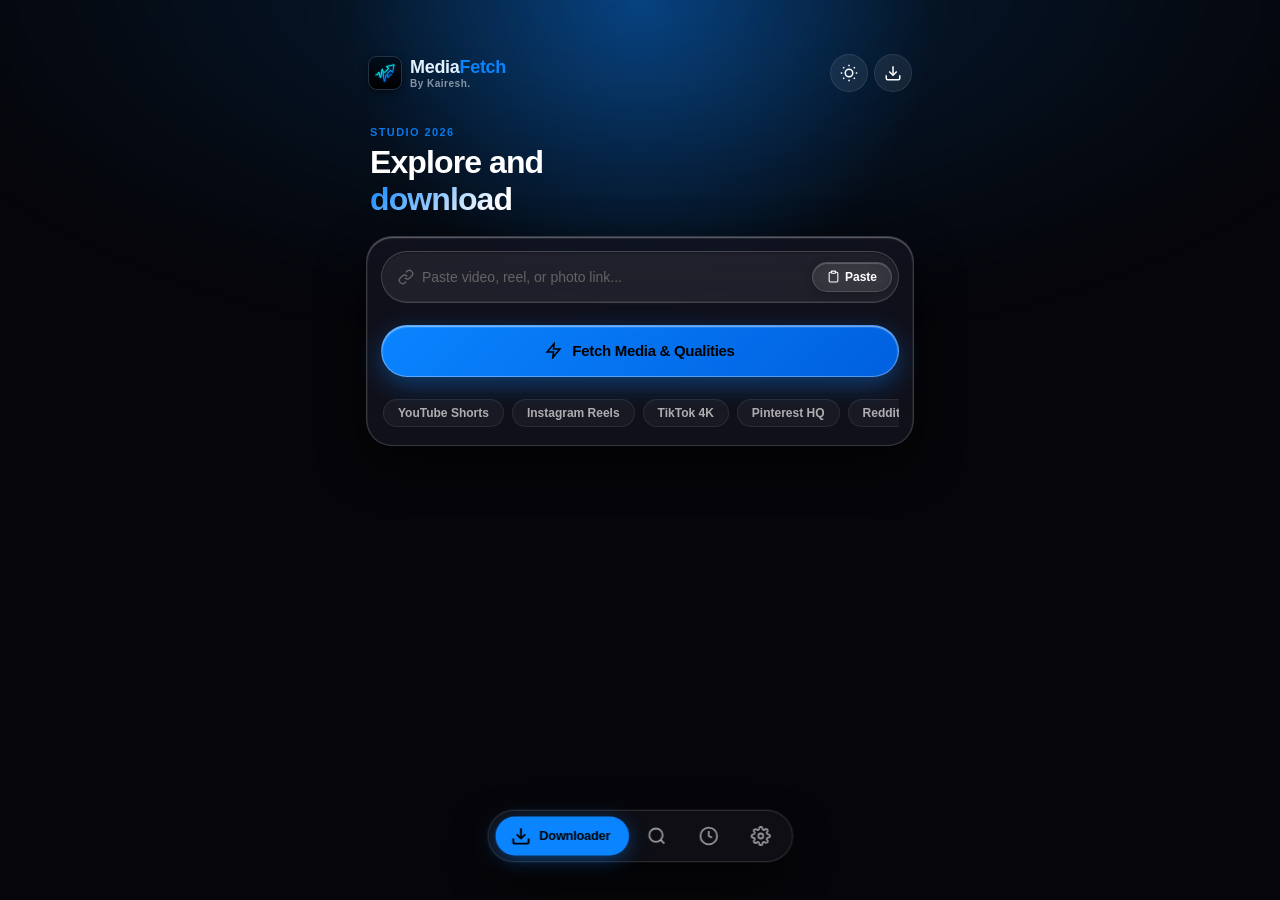
==== commit 7835d64a: "release: v1.0.19 Aura 2026 UI redesign (Floating capsule dock, atmospheric aura & spring motion)" ====
--- a/mobile/app/src/main/assets/index.html
+++ b/mobile/app/src/main/assets/index.html
@@ -10,6 +10,9 @@
   <!-- App Viewport -->
   <div class="app-viewport">
     
+    <!-- Ambient Atmospheric Mesh Glow (2026 Aura Architecture) -->
+    <div class="ambient-mesh-glow"></div>
+
     <!-- Top System Spacer (Notch / Status Bar) -->
     <div id="statusBarSpacer" class="status-bar-spacer"></div>
 
@@ -69,6 +72,12 @@
       <!-- MediaFetch Downloader View (Default) -->
       <div id="mediaFetchView">
 
+        <!-- Hero Title Banner (Inspired by Aura AI Concept) -->
+        <div class="hero-headline-wrap">
+          <span class="hero-eyebrow">Studio 2026</span>
+          <h1 class="hero-headline">Explore and<br><span class="hero-accent-text">download</span></h1>
+        </div>
+
         <!-- Hero Input Card -->
         <section class="apple-card input-hero-card">
         <div class="search-input-wrapper">
@@ -1399,6 +1408,39 @@
       </div>
     </div>
 
+    <!-- Floating Capsule Pill Dock (2026 Liquid Floating Navigation) -->
+    <nav id="floatingBottomNav" class="floating-pill-dock" aria-label="Bottom Navigation">
+      <button type="button" class="dock-item active" data-mode="fetch" id="dockNavFetch" title="Link Downloader">
+        <div class="dock-icon-wrap">
+          <svg viewBox="0 0 24 24" width="20" height="20" fill="none" stroke="currentColor" stroke-width="2.2"><path d="M21 15v4a2 2 0 0 1-2 2H5a2 2 0 0 1-2-2v-4"></path><polyline points="7 10 12 15 17 10"></polyline><line x1="12" y1="15" x2="12" y2="3"></line></svg>
+        </div>
+        <span class="dock-label">Downloader</span>
+      </button>
+
+      <button type="button" class="dock-item" data-mode="search" id="dockNavSearch" title="Search Studio">
+        <div class="dock-icon-wrap">
+          <svg viewBox="0 0 24 24" width="20" height="20" fill="none" stroke="currentColor" stroke-width="2.2"><circle cx="11" cy="11" r="8"></circle><line x1="21" y1="21" x2="16.65" y2="16.65"></line></svg>
+        </div>
+        <span class="dock-label">Search</span>
+      </button>
+
+      <button type="button" class="dock-item" data-mode="history" id="dockNavHistory" title="Downloads Library">
+        <div class="dock-icon-wrap">
+          <svg viewBox="0 0 24 24" width="20" height="20" fill="none" stroke="currentColor" stroke-width="2.2"><circle cx="12" cy="12" r="10"></circle><polyline points="12 6 12 12 16 14"></polyline></svg>
+        </div>
+        <span class="dock-label">Library</span>
+      </button>
+
+      <button type="button" class="dock-item" data-mode="settings" id="dockNavSettings" title="Settings & Themes">
+        <div class="dock-icon-wrap">
+          <svg viewBox="0 0 24 24" width="20" height="20" fill="none" stroke="currentColor" stroke-width="2.2"><circle cx="12" cy="12" r="3"></circle><path d="M19.4 15a1.65 1.65 0 0 0 .33 1.82l.06.06a2 2 0 0 1 0 2.83 2 2 0 0 1-2.83 0l-.06-.06a1.65 1.65 0 0 0-1.82-.33 1.65 1.65 0 0 0-1 1.51V21a2 2 0 0 1-2 2 2 2 0 0 1-2-2v-.09A1.65 1.65 0 0 0 9 19.4a1.65 1.65 0 0 0-1.82.33l-.06.06a2 2 0 0 1-2.83 0 2 2 0 0 1 0-2.83l.06-.06a1.65 1.65 0 0 0 .33-1.82 1.65 1.65 0 0 0-1.51-1H3a2 2 0 0 1-2-2 2 2 0 0 1 2-2h.09A1.65 1.65 0 0 0 4.6 9a1.65 1.65 0 0 0-.33-1.82l-.06-.06a2 2 0 0 1 0-2.83 2 2 0 0 1 2.83 0l.06.06a1.65 1.65 0 0 0 1.82.33H9a1.65 1.65 0 0 0 1-1.51V3a2 2 0 0 1 2-2 2 2 0 0 1 2 2v.09a1.65 1.65 0 0 0 1 1.51 1.65 1.65 0 0 0 1.82-.33l.06-.06a2 2 0 0 1 2.83 0 2 2 0 0 1 0 2.83l-.06.06a1.65 1.65 0 0 0-.33 1.82V9a1.65 1.65 0 0 0 1.51 1H21a2 2 0 0 1 2 2 2 2 0 0 1-2 2h-.09a1.65 1.65 0 0 0-1.51 1z"></path></svg>
+        </div>
+        <span class="dock-label">Settings</span>
+      </button>
+    </nav>
+
+  </div>
+
   <script src="app.js"></script>
 </body>
 </html>
--- a/mobile/app/src/main/assets/style.css
+++ b/mobile/app/src/main/assets/style.css
@@ -125,6 +125,7 @@
   display: flex;
   flex-direction: column;
   min-height: 0;
+  padding-bottom: calc(var(--safe-bottom, 20px) + 95px);
 }
 
 /* System Notch / Status Bar Spacer */
@@ -4795,3 +4796,306 @@
 .badge-svg {
   margin-right: 5px;
 }
+
+/* ==========================================================================
+   AURA 2026 MOBILE UI ARCHITECTURE (INSPIRED BY USER REFERENCE DESIGNS)
+   ========================================================================== */
+
+/* 1. Ambient Atmospheric Mesh Glow */
+.ambient-mesh-glow {
+  position: fixed;
+  top: -120px;
+  left: 50%;
+  transform: translateX(-50%);
+  width: 110vw;
+  height: 420px;
+  background: radial-gradient(ellipse at 50% 25%, rgba(var(--accent-rgb, 10, 132, 255), 0.22) 0%, rgba(var(--accent-rgb, 10, 132, 255), 0.05) 55%, transparent 80%);
+  pointer-events: none;
+  z-index: 0;
+  filter: blur(50px);
+  opacity: 0.9;
+  transition: background 0.6s ease;
+}
+
+/* 2. Hero Headline Title & Eyebrow */
+.hero-headline-wrap {
+  padding: 16px 4px 18px;
+  position: relative;
+  z-index: 1;
+}
+
+.hero-eyebrow {
+  display: inline-block;
+  font-size: 11px;
+  font-weight: 700;
+  text-transform: uppercase;
+  letter-spacing: 1.4px;
+  color: var(--brand-accent);
+  margin-bottom: 6px;
+  opacity: 0.9;
+}
+
+.hero-headline {
+  font-size: 32px;
+  font-weight: 800;
+  letter-spacing: -0.9px;
+  line-height: 1.15;
+  color: #ffffff;
+  margin: 0;
+}
+
+.hero-accent-text {
+  background: linear-gradient(135deg, var(--brand-accent) 0%, #ffffff 85%);
+  -webkit-background-clip: text;
+  -webkit-text-fill-color: transparent;
+}
+
+/* 3. Floating Capsule Pill Dock (Footer Navigation) */
+.floating-pill-dock {
+  position: fixed;
+  bottom: calc(var(--safe-bottom, 20px) + 14px);
+  left: 50%;
+  transform: translateX(-50%);
+  display: flex;
+  align-items: center;
+  gap: 6px;
+  background: rgba(16, 16, 22, 0.88);
+  backdrop-filter: blur(28px);
+  -webkit-backdrop-filter: blur(28px);
+  border: 1px solid rgba(255, 255, 255, 0.12);
+  border-radius: 9999px;
+  padding: 6px 8px;
+  box-shadow: 0 20px 48px -10px rgba(0, 0, 0, 0.85), 0 0 0 1px rgba(255, 255, 255, 0.06);
+  z-index: 999;
+  transition: all 0.35s cubic-bezier(0.34, 1.56, 0.64, 1);
+}
+
+.dock-item {
+  display: inline-flex;
+  align-items: center;
+  justify-content: center;
+  gap: 0px;
+  background: transparent;
+  border: none;
+  border-radius: 9999px;
+  padding: 8px 12px;
+  color: rgba(255, 255, 255, 0.55);
+  cursor: pointer;
+  transition: all 0.35s cubic-bezier(0.34, 1.56, 0.64, 1);
+  overflow: hidden;
+  white-space: nowrap;
+}
+
+.dock-item .dock-icon-wrap {
+  display: flex;
+  align-items: center;
+  justify-content: center;
+  width: 22px;
+  height: 22px;
+  flex-shrink: 0;
+}
+
+.dock-item .dock-label {
+  max-width: 0;
+  opacity: 0;
+  transform: translateX(-6px);
+  transition: max-width 0.35s cubic-bezier(0.34, 1.56, 0.64, 1), opacity 0.25s ease, transform 0.35s cubic-bezier(0.34, 1.56, 0.64, 1);
+  font-size: 12.5px;
+  font-weight: 700;
+  letter-spacing: -0.2px;
+}
+
+.dock-item.active {
+  background: var(--brand-accent);
+  color: #000000;
+  padding: 8px 18px 8px 14px;
+  gap: 7px;
+  box-shadow: 0 4px 20px -2px rgba(var(--accent-rgb, 10, 132, 255), 0.5);
+  transform: scale(1.02);
+}
+
+.dock-item.active .dock-label {
+  max-width: 90px;
+  opacity: 1;
+  transform: translateX(0);
+}
+
+.dock-item:active {
+  transform: scale(0.92);
+}
+
+/* 4. Fluid View Entrance Transitions */
+@keyframes viewSlideUp {
+  0% {
+    opacity: 0;
+    transform: translateY(16px) scale(0.985);
+  }
+  100% {
+    opacity: 1;
+    transform: translateY(0) scale(1);
+  }
+}
+
+#mediaFetchView:not(.hidden),
+#mediaSearchView:not(.hidden),
+#mediaHistoryView:not(.hidden),
+#mediaSettingsView:not(.hidden) {
+  animation: viewSlideUp 0.35s cubic-bezier(0.16, 1, 0.3, 1) forwards;
+}
+
+/* 5. Refined Squircle Bento Cards with Subtle Top Bevel Highlight */
+.apple-card {
+  position: relative;
+  background: linear-gradient(180deg, rgba(255, 255, 255, 0.055) 0%, rgba(255, 255, 255, 0.015) 100%), #121217 !important;
+  border: 1px solid rgba(255, 255, 255, 0.08) !important;
+  border-top: 1px solid rgba(255, 255, 255, 0.16) !important;
+  border-radius: 26px !important;
+  box-shadow: 0 20px 45px -15px rgba(0, 0, 0, 0.75), inset 0 1px 0 rgba(255, 255, 255, 0.1) !important;
+}
+
+/* 6. Pill Search / Input Box */
+.search-input-wrapper {
+  background: rgba(255, 255, 255, 0.05) !important;
+  border: 1px solid rgba(255, 255, 255, 0.09) !important;
+  border-radius: 9999px !important;
+  padding: 4px 6px 4px 16px !important;
+  height: 52px !important;
+  box-shadow: inset 0 2px 4px rgba(0, 0, 0, 0.3) !important;
+  transition: all 0.25s cubic-bezier(0.16, 1, 0.3, 1) !important;
+}
+
+.search-input-wrapper:focus-within {
+  border-color: var(--brand-accent) !important;
+  background: rgba(255, 255, 255, 0.08) !important;
+  box-shadow: 0 0 0 3px rgba(var(--accent-rgb, 10, 132, 255), 0.25), 0 12px 28px -6px rgba(0, 0, 0, 0.6) !important;
+}
+
+.paste-chip {
+  display: inline-flex !important;
+  align-items: center !important;
+  gap: 5px !important;
+  background: rgba(255, 255, 255, 0.08) !important;
+  border: 1px solid rgba(255, 255, 255, 0.12) !important;
+  border-radius: 9999px !important;
+  padding: 7px 14px !important;
+  color: #ffffff !important;
+  font-size: 12px !important;
+  font-weight: 600 !important;
+  cursor: pointer !important;
+  transition: all 0.2s cubic-bezier(0.34, 1.56, 0.64, 1) !important;
+}
+
+.paste-chip:active {
+  transform: scale(0.92) !important;
+  background: var(--brand-accent) !important;
+  color: #000 !important;
+}
+
+.apple-btn-primary {
+  display: flex !important;
+  align-items: center !important;
+  justify-content: center !important;
+  gap: 10px !important;
+  width: 100% !important;
+  height: 52px !important;
+  border-radius: 9999px !important;
+  background: var(--brand-accent) !important;
+  color: #000000 !important;
+  font-size: 15px !important;
+  font-weight: 700 !important;
+  letter-spacing: -0.3px !important;
+  border: none !important;
+  box-shadow: 0 10px 25px -4px rgba(var(--accent-rgb, 10, 132, 255), 0.45) !important;
+  cursor: pointer !important;
+  transition: all 0.22s cubic-bezier(0.34, 1.56, 0.64, 1) !important;
+  margin-top: 12px !important;
+}
+
+.apple-btn-primary:active {
+  transform: scale(0.96) !important;
+  box-shadow: 0 2px 10px rgba(var(--accent-rgb, 10, 132, 255), 0.3) !important;
+}
+
+/* 7. Platform Pills */
+.platforms-scroll-row {
+  display: flex !important;
+  gap: 8px !important;
+  overflow-x: auto !important;
+  scrollbar-width: none !important;
+  padding: 12px 2px 4px !important;
+  -webkit-overflow-scrolling: touch !important;
+}
+
+.platforms-scroll-row::-webkit-scrollbar {
+  display: none !important;
+}
+
+.platform-badge-pill {
+  flex: 0 0 auto !important;
+  display: inline-flex !important;
+  align-items: center !important;
+  gap: 6px !important;
+  padding: 6px 14px !important;
+  border-radius: 9999px !important;
+  background: rgba(255, 255, 255, 0.04) !important;
+  border: 1px solid rgba(255, 255, 255, 0.08) !important;
+  color: rgba(255, 255, 255, 0.65) !important;
+  font-size: 12px !important;
+  font-weight: 600 !important;
+  transition: all 0.2s cubic-bezier(0.34, 1.56, 0.64, 1) !important;
+  cursor: pointer !important;
+}
+
+.platform-badge-pill:active {
+  transform: scale(0.93) !important;
+  background: rgba(var(--accent-rgb, 10, 132, 255), 0.15) !important;
+  color: #fff !important;
+  border-color: var(--brand-accent) !important;
+}
+
+/* 8. Category Filter Segment Tabs */
+.segment-control {
+  display: flex !important;
+  gap: 8px !important;
+  overflow-x: auto !important;
+  scrollbar-width: none !important;
+  padding: 4px 2px 8px !important;
+  margin: 12px 0 !important;
+  -webkit-overflow-scrolling: touch !important;
+  background: transparent !important;
+  border: none !important;
+}
+
+.segment-control::-webkit-scrollbar {
+  display: none !important;
+}
+
+.seg-tab {
+  flex: 0 0 auto !important;
+  display: inline-flex !important;
+  align-items: center !important;
+  gap: 6px !important;
+  padding: 8px 18px !important;
+  border-radius: 9999px !important;
+  background: rgba(255, 255, 255, 0.04) !important;
+  border: 1px solid rgba(255, 255, 255, 0.08) !important;
+  color: rgba(255, 255, 255, 0.65) !important;
+  font-size: 13px !important;
+  font-weight: 600 !important;
+  cursor: pointer !important;
+  transition: all 0.25s cubic-bezier(0.34, 1.56, 0.64, 1) !important;
+}
+
+.seg-tab.active {
+  background: var(--brand-accent) !important;
+  border-color: var(--brand-accent) !important;
+  color: #000000 !important;
+  font-weight: 700 !important;
+  box-shadow: 0 4px 16px -2px rgba(var(--accent-rgb, 10, 132, 255), 0.4) !important;
+  transform: scale(1.02) !important;
+}
+
+.seg-tab:active {
+  transform: scale(0.94) !important;
+}
+
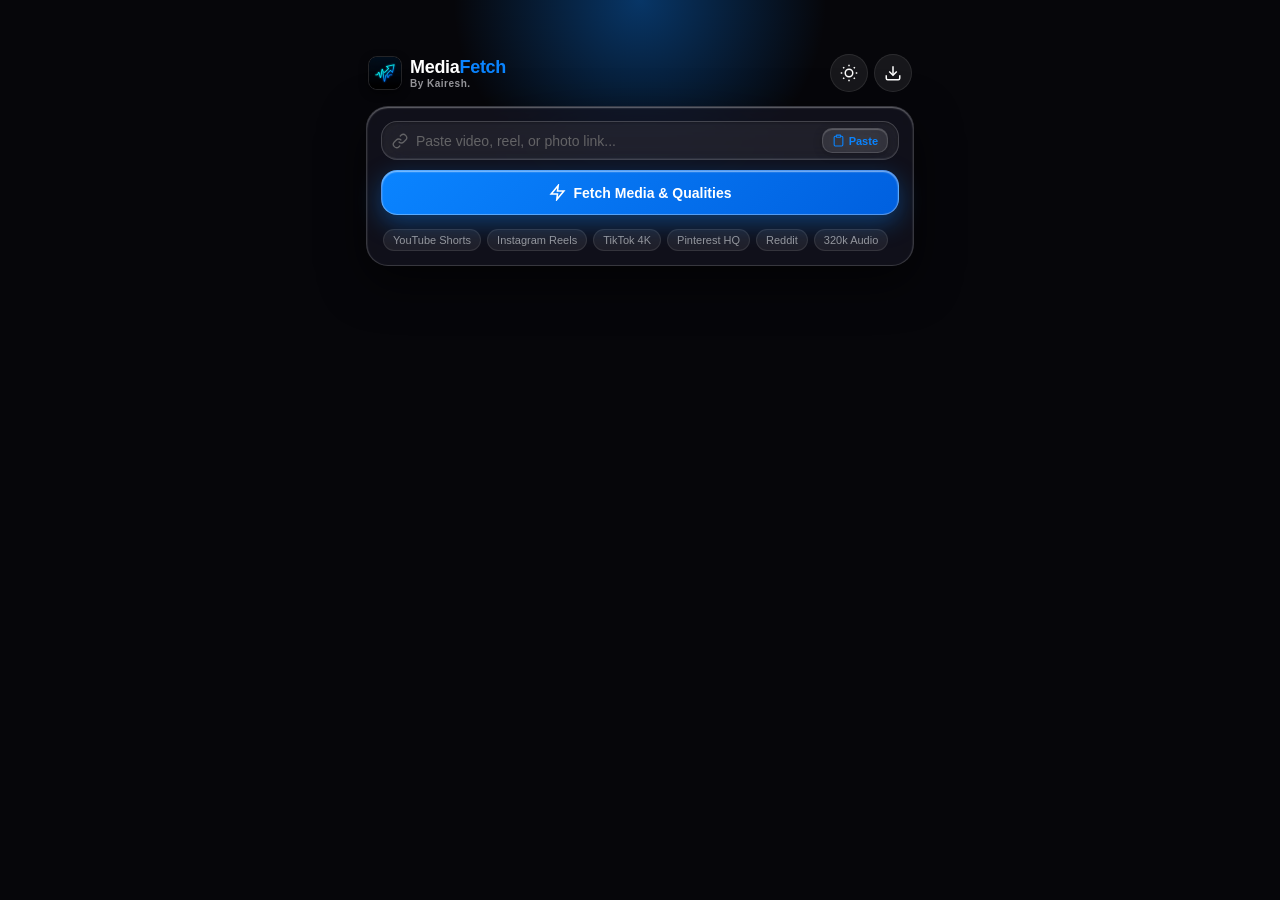
==== commit b59fd195: "revert: restore exact classic v1.0.17 UI, layout, and performance engine" ====
--- a/mobile/app/src/main/assets/index.html
+++ b/mobile/app/src/main/assets/index.html
@@ -10,9 +10,6 @@
   <!-- App Viewport -->
   <div class="app-viewport">
     
-    <!-- Ambient Atmospheric Mesh Glow (2026 Aura Architecture) -->
-    <div class="ambient-mesh-glow"></div>
-
     <!-- Top System Spacer (Notch / Status Bar) -->
     <div id="statusBarSpacer" class="status-bar-spacer"></div>
 
@@ -72,12 +69,6 @@
       <!-- MediaFetch Downloader View (Default) -->
       <div id="mediaFetchView">
 
-        <!-- Hero Title Banner (Inspired by Aura AI Concept) -->
-        <div class="hero-headline-wrap">
-          <span class="hero-eyebrow">Studio 2026</span>
-          <h1 class="hero-headline">Explore and<br><span class="hero-accent-text">download</span></h1>
-        </div>
-
         <!-- Hero Input Card -->
         <section class="apple-card input-hero-card">
         <div class="search-input-wrapper">
@@ -136,7 +127,7 @@
           <div class="meta-content">
             <div style="display: flex; align-items: flex-start; justify-content: space-between; gap: 8px;">
               <h3 id="mediaTitle" class="meta-title">YouTube Short Title</h3>
-              <span id="duplicateDownloadedBadge" class="duplicate-badge hidden"><svg viewBox="0 0 24 24" width="12" height="12" fill="none" stroke="currentColor" stroke-width="2.5"><polyline points="20 6 9 17 4 12"></polyline></svg> <span>Downloaded</span></span>
+              <span id="duplicateDownloadedBadge" class="duplicate-badge hidden">✓ Downloaded</span>
             </div>
             <p id="mediaAuthor" class="meta-channel">@ChannelCreator</p>
           </div>
@@ -145,9 +136,8 @@
         <!-- Instagram & Pinterest Carousel / Multi-Slide Strip -->
         <div id="carouselSection" class="apple-card carousel-card hidden">
           <div class="carousel-header-row">
-            <div style="display: flex; align-items: center; gap: 6px;">
-              <svg viewBox="0 0 24 24" width="16" height="16" fill="none" stroke="currentColor" stroke-width="2" style="color: var(--brand-accent);"><rect x="3" y="3" width="18" height="18" rx="3" ry="3"></rect><circle cx="8.5" cy="8.5" r="1.5"></circle><polyline points="21 15 16 10 5 21"></polyline></svg>
-              <span class="carousel-title">Carousel Slides</span>
+            <div>
+              <span class="carousel-title">📸 Carousel Slides</span>
               <span id="carouselCountBadge" class="carousel-badge">0 slides</span>
               <span id="carouselSelectedCountBadge" class="carousel-badge selection-badge" style="margin-left: 4px;">0 selected</span>
             </div>
@@ -203,10 +193,7 @@
           <div class="rename-input-wrap">
             <span class="rename-label">Save As:</span>
             <input type="text" id="renameInput" placeholder="Custom file name (or leave default)..." autocomplete="off" autocorrect="off">
-            <button type="button" id="resetRenameBtn" class="reset-rename-btn" title="Reset to original title">
-              <svg viewBox="0 0 24 24" width="12" height="12" fill="none" stroke="currentColor" stroke-width="2.2"><path d="M3 12a9 9 0 1 0 9-9 9.75 9.75 0 0 0-6.74 2.74L3 8"></path><polyline points="3 3 3 8 8 8"></polyline></svg>
-              <span>Reset</span>
-            </button>
+            <button type="button" id="resetRenameBtn" class="reset-rename-btn" title="Reset to original title">↺ Reset</button>
           </div>
         </div>
 
@@ -240,7 +227,7 @@
           <div id="subtitleSelectorCard" class="apple-card subtitle-bar-card hidden" style="margin-bottom: 12px; padding: 12px 14px;">
             <div style="display: flex; align-items: center; justify-content: space-between; gap: 8px;">
               <div style="display: flex; align-items: center; gap: 8px;">
-                <svg viewBox="0 0 24 24" width="18" height="18" fill="none" stroke="currentColor" stroke-width="2" style="color: var(--brand-accent); flex-shrink: 0;"><path d="M21 15a2 2 0 0 1-2 2H7l-4 4V5a2 2 0 0 1 2-2h14a2 2 0 0 1 2 2z"></path></svg>
+                <span style="font-size: 16px;">💬</span>
                 <div>
                   <span style="font-size: 12px; font-weight: 600; color: #fff; display: block;">Subtitles / Captions (CC)</span>
                   <span style="font-size: 10.5px; color: var(--text-tertiary);">Download .srt alongside media file</span>
@@ -273,7 +260,7 @@
           <div class="apple-card trimmer-card">
             <div class="trimmer-card-header">
               <span class="trimmer-title-text">Zero-Waste Clip Range</span>
-              <span class="data-saver-tag"><svg viewBox="0 0 24 24" width="12" height="12" fill="none" stroke="currentColor" stroke-width="2.2"><polygon points="13 2 3 14 12 14 11 22 21 10 12 10 13 2"></polygon></svg> <span>94% Data Saved</span></span>
+              <span class="data-saver-tag">⚡ 94% Data Saved</span>
             </div>
 
             <p class="trimmer-info">
@@ -286,7 +273,7 @@
                 <span class="field-label">Start Time (HH:MM:SS or MM:SS)</span>
                 <input type="text" id="trimStartInput" value="00:00:00" placeholder="00:00:00">
               </div>
-              <div class="time-arrow-icon"><svg viewBox="0 0 24 24" width="14" height="14" fill="none" stroke="currentColor" stroke-width="2"><line x1="5" y1="12" x2="19" y2="12"></line><polyline points="12 5 19 12 12 19"></polyline></svg></div>
+              <div class="time-arrow-icon">→</div>
               <div class="time-field-box">
                 <span class="field-label">End Time (HH:MM:SS or MM:SS)</span>
                 <input type="text" id="trimEndInput" value="00:05:00" placeholder="00:05:00">
@@ -393,14 +380,14 @@
           <div class="playlist-quality-selector-row">
             <div class="playlist-quality-header">
               <span class="playlist-quality-label">Batch Format</span>
-              <span class="playlist-quality-hint">Swipe to select <svg viewBox="0 0 24 24" width="12" height="12" fill="none" stroke="currentColor" stroke-width="2" style="vertical-align: middle;"><line x1="5" y1="12" x2="19" y2="12"></line><polyline points="12 5 19 12 12 19"></polyline></svg></span>
+              <span class="playlist-quality-hint">Swipe to select ➜</span>
             </div>
             <div class="playlist-quality-pills">
-              <button type="button" class="pl-quality-pill active" data-quality="1080p"><svg class="pill-svg" viewBox="0 0 24 24" fill="none" stroke="currentColor" stroke-width="2"><rect x="2" y="2" width="20" height="20" rx="2.18" ry="2.18"></rect><line x1="7" y1="2" x2="7" y2="22"></line><line x1="17" y1="2" x2="17" y2="22"></line><line x1="2" y1="12" x2="22" y2="12"></line></svg> <span>1080p Full HD</span></button>
-              <button type="button" class="pl-quality-pill" data-quality="720p"><svg class="pill-svg" viewBox="0 0 24 24" fill="none" stroke="currentColor" stroke-width="2"><rect x="2" y="2" width="20" height="20" rx="2.18" ry="2.18"></rect><line x1="7" y1="2" x2="7" y2="22"></line><line x1="17" y1="2" x2="17" y2="22"></line><line x1="2" y1="12" x2="22" y2="12"></line></svg> <span>720p HD</span></button>
-              <button type="button" class="pl-quality-pill" data-quality="480p"><svg class="pill-svg" viewBox="0 0 24 24" fill="none" stroke="currentColor" stroke-width="2"><rect x="2" y="2" width="20" height="20" rx="2.18" ry="2.18"></rect><line x1="7" y1="2" x2="7" y2="22"></line><line x1="17" y1="2" x2="17" y2="22"></line><line x1="2" y1="12" x2="22" y2="12"></line></svg> <span>480p SD</span></button>
-              <button type="button" class="pl-quality-pill" data-quality="audio_mp3_320"><svg class="pill-svg" viewBox="0 0 24 24" fill="none" stroke="currentColor" stroke-width="2"><path d="M9 18V5l12-2v13"></path><circle cx="6" cy="18" r="3"></circle><circle cx="18" cy="16" r="3"></circle></svg> <span>320k Studio MP3</span></button>
-              <button type="button" class="pl-quality-pill" data-quality="audio_mp3_192"><svg class="pill-svg" viewBox="0 0 24 24" fill="none" stroke="currentColor" stroke-width="2"><path d="M9 18V5l12-2v13"></path><circle cx="6" cy="18" r="3"></circle><circle cx="18" cy="16" r="3"></circle></svg> <span>192k Standard MP3</span></button>
+              <button type="button" class="pl-quality-pill active" data-quality="1080p">🎬 1080p Full HD</button>
+              <button type="button" class="pl-quality-pill" data-quality="720p">🎬 720p HD</button>
+              <button type="button" class="pl-quality-pill" data-quality="480p">🎬 480p SD</button>
+              <button type="button" class="pl-quality-pill" data-quality="audio_mp3_320">🎵 320k Studio MP3</button>
+              <button type="button" class="pl-quality-pill" data-quality="audio_mp3_192">🎵 192k Standard MP3</button>
             </div>
           </div>
 
@@ -486,15 +473,15 @@
         <!-- Category Filter Tabs Bar (All, Videos, Photos & Wallpapers) -->
         <div class="ms-category-tabs-bar">
           <button class="ms-cat-tab active" data-category="all">
-            <span class="cat-tab-icon"><svg class="cat-tab-svg" viewBox="0 0 24 24" width="15" height="15" fill="none" stroke="currentColor" stroke-width="2"><path d="m12 3-1.9 5.8a2 2 0 0 1-1.3 1.3L3 12l5.8 1.9a2 2 0 0 1 1.3 1.3L12 21l1.9-5.8a2 2 0 0 1 1.3-1.3L21 12l-5.8-1.9a2 2 0 0 1-1.3-1.3Z"></path></svg></span>
+            <span class="cat-tab-icon">✨</span>
             <span class="cat-tab-label">All</span>
           </button>
           <button class="ms-cat-tab" data-category="video">
-            <span class="cat-tab-icon"><svg class="cat-tab-svg" viewBox="0 0 24 24" width="15" height="15" fill="none" stroke="currentColor" stroke-width="2"><polygon points="23 7 16 12 23 17 23 7"></polygon><rect x="1" y="5" width="15" height="14" rx="2" ry="2"></rect></svg></span>
+            <span class="cat-tab-icon">🎬</span>
             <span class="cat-tab-label">Videos &amp; Shorts</span>
           </button>
           <button class="ms-cat-tab" data-category="photo">
-            <span class="cat-tab-icon"><svg class="cat-tab-svg" viewBox="0 0 24 24" width="15" height="15" fill="none" stroke="currentColor" stroke-width="2"><rect x="3" y="3" width="18" height="18" rx="2" ry="2"></rect><circle cx="8.5" cy="8.5" r="1.5"></circle><polyline points="21 15 16 10 5 21"></polyline></svg></span>
+            <span class="cat-tab-icon">📷</span>
             <span class="cat-tab-label">Photos &amp; Wallpapers</span>
           </button>
         </div>
@@ -502,19 +489,19 @@
         <!-- Platform Filter Carousel Pills -->
         <div class="platform-filter-carousel">
           <button class="ms-platform-pill active" data-platform="all">
-            <span class="pill-icon"><svg class="pill-svg" viewBox="0 0 24 24" width="13" height="13" fill="none" stroke="currentColor" stroke-width="2"><circle cx="12" cy="12" r="10"></circle><line x1="2" y1="12" x2="22" y2="12"></line><path d="M12 2a15.3 15.3 0 0 1 4 10 15.3 15.3 0 0 1-4 10 15.3 15.3 0 0 1-4-10 15.3 15.3 0 0 1 4-10z"></path></svg></span> All Engines
+            <span class="pill-icon">🌐</span> All Engines
           </button>
           <button class="ms-platform-pill" data-platform="youtube">
-            <span class="pill-icon"><svg class="pill-svg" viewBox="0 0 24 24" width="13" height="13" fill="currentColor"><polygon points="9 8 16 12 9 16 9 8"></polygon></svg></span> YouTube
+            <span class="pill-icon">▶️</span> YouTube
           </button>
           <button class="ms-platform-pill" data-platform="wikimedia">
-            <span class="pill-icon"><svg class="pill-svg" viewBox="0 0 24 24" width="13" height="13" fill="none" stroke="currentColor" stroke-width="2"><line x1="2" y1="21" x2="22" y2="21"></line><polygon points="12 2 2 7 22 7 12 2"></polygon><line x1="6" y1="10" x2="6" y2="21"></line><line x1="10" y1="10" x2="10" y2="21"></line><line x1="14" y1="10" x2="14" y2="21"></line><line x1="18" y1="10" x2="18" y2="21"></line></svg></span> Wikimedia 4K
+            <span class="pill-icon">🏛️</span> Wikimedia 4K
           </button>
           <button class="ms-platform-pill" data-platform="wallhaven">
-            <span class="pill-icon"><svg class="pill-svg" viewBox="0 0 24 24" width="13" height="13" fill="none" stroke="currentColor" stroke-width="2"><rect x="3" y="3" width="18" height="18" rx="2" ry="2"></rect><circle cx="8.5" cy="8.5" r="1.5"></circle><polyline points="21 15 16 10 5 21"></polyline></svg></span> Wallhaven 4K
+            <span class="pill-icon">🖼️</span> Wallhaven 4K
           </button>
           <button class="ms-platform-pill" data-platform="openverse">
-            <span class="pill-icon"><svg class="pill-svg" viewBox="0 0 24 24" width="13" height="13" fill="none" stroke="currentColor" stroke-width="2"><circle cx="12" cy="12" r="10"></circle><path d="M12 2a14.5 14.5 0 0 0 0 20 14.5 14.5 0 0 0 0-20"></path></svg></span> Openverse
+            <span class="pill-icon">🌍</span> Openverse (700M+)
           </button>
         </div>
 
@@ -534,7 +521,7 @@
 
         <!-- Search Empty State -->
         <div id="msEmptyState" class="ms-empty-state">
-          <div class="ms-empty-icon"><svg viewBox="0 0 24 24" width="46" height="46" fill="none" stroke="currentColor" stroke-width="1.6"><circle cx="11" cy="11" r="8"></circle><line x1="21" y1="21" x2="16.65" y2="16.65"></line></svg></div>
+          <div class="ms-empty-icon">🔍</div>
           <h3 class="ms-empty-title">Search Across Millions of Media</h3>
           <p class="ms-empty-sub">Find YouTube videos &amp; shorts, 4K B-rolls, HD wallpapers, and high-res photos with 1-tap download.</p>
           <div class="ms-suggest-chips">
@@ -600,30 +587,6 @@
               <option value="1000">1 GB</option>
               <option value="0">Unlimited</option>
             </select>
-          </div>
-        </section>
-
-        <!-- Section: Performance & Motion (Low-End Device Friendly) -->
-        <section class="apple-card settings-card">
-          <div class="settings-card-header">
-            <div class="settings-icon-badge badge-blue">
-              <svg viewBox="0 0 24 24" fill="none" stroke="currentColor" stroke-width="2"><polygon points="13 2 3 14 12 14 11 22 21 10 12 10 13 2"></polygon></svg>
-            </div>
-            <div class="settings-card-meta">
-              <span class="settings-group-title">Performance &amp; Fluid Motion</span>
-              <span class="settings-group-sub">60 FPS transitions &amp; low-end device optimization</span>
-            </div>
-          </div>
-
-          <div class="settings-row">
-            <div class="settings-row-text">
-              <span class="settings-item-label">Animations &amp; Fluid Motion</span>
-              <span class="settings-item-desc">Enable smooth spring transforms &amp; glowing halos (Default OFF for lowest RAM &amp; maximum speed on low-end phones)</span>
-            </div>
-            <label class="apple-switch">
-              <input type="checkbox" id="toggleAnimations" />
-              <span class="slider round"></span>
-            </label>
           </div>
         </section>
 
@@ -670,7 +633,7 @@
                   <span class="visual-style-name">Pure AMOLED</span>
                   <span class="visual-style-desc">Clean solid cards &amp; zero blur</span>
                 </div>
-                <span class="visual-style-check"><svg viewBox="0 0 24 24" width="13" height="13" fill="none" stroke="currentColor" stroke-width="2.8"><polyline points="20 6 9 17 4 12"></polyline></svg></span>
+                <span class="visual-style-check">✓</span>
               </button>
 
               <button type="button" class="visual-style-card" data-style="glass">
@@ -678,7 +641,7 @@
                   <span class="visual-style-name">Liquid Glass</span>
                   <span class="visual-style-desc">Glossy frosted acrylic &amp; specular rim</span>
                 </div>
-                <span class="visual-style-check"><svg viewBox="0 0 24 24" width="13" height="13" fill="none" stroke="currentColor" stroke-width="2.8"><polyline points="20 6 9 17 4 12"></polyline></svg></span>
+                <span class="visual-style-check">✓</span>
               </button>
 
               <button type="button" class="visual-style-card" data-style="prism">
@@ -686,7 +649,7 @@
                   <span class="visual-style-name">Cyber Aurora</span>
                   <span class="visual-style-desc">Iridescent edges &amp; holographic glow</span>
                 </div>
-                <span class="visual-style-check"><svg viewBox="0 0 24 24" width="13" height="13" fill="none" stroke="currentColor" stroke-width="2.8"><polyline points="20 6 9 17 4 12"></polyline></svg></span>
+                <span class="visual-style-check">✓</span>
               </button>
             </div>
           </div>
@@ -704,7 +667,7 @@
                   <span class="preset-name">Sunset Flare</span>
                   <span class="preset-sub">Orange &amp; Coral</span>
                 </div>
-                <span class="preset-check"><svg viewBox="0 0 24 24" width="13" height="13" fill="none" stroke="currentColor" stroke-width="2.8"><polyline points="20 6 9 17 4 12"></polyline></svg></span>
+                <span class="preset-check">✓</span>
               </button>
 
               <button class="theme-preset-card active" data-preset="blue">
@@ -713,7 +676,7 @@
                   <span class="preset-name">Cyber Blue</span>
                   <span class="preset-sub">Apple &amp; Cobalt</span>
                 </div>
-                <span class="preset-check"><svg viewBox="0 0 24 24" width="13" height="13" fill="none" stroke="currentColor" stroke-width="2.8"><polyline points="20 6 9 17 4 12"></polyline></svg></span>
+                <span class="preset-check">✓</span>
               </button>
 
               <button class="theme-preset-card" data-preset="purple">
@@ -722,7 +685,7 @@
                   <span class="preset-name">Cyberpunk</span>
                   <span class="preset-sub">Violet &amp; Neon Pink</span>
                 </div>
-                <span class="preset-check"><svg viewBox="0 0 24 24" width="13" height="13" fill="none" stroke="currentColor" stroke-width="2.8"><polyline points="20 6 9 17 4 12"></polyline></svg></span>
+                <span class="preset-check">✓</span>
               </button>
 
               <button class="theme-preset-card" data-preset="green">
@@ -731,7 +694,7 @@
                   <span class="preset-name">Emerald Matrix</span>
                   <span class="preset-sub">Mint &amp; Forest</span>
                 </div>
-                <span class="preset-check"><svg viewBox="0 0 24 24" width="13" height="13" fill="none" stroke="currentColor" stroke-width="2.8"><polyline points="20 6 9 17 4 12"></polyline></svg></span>
+                <span class="preset-check">✓</span>
               </button>
 
               <button class="theme-preset-card" data-preset="gold">
@@ -740,7 +703,7 @@
                   <span class="preset-name">Solar Gold</span>
                   <span class="preset-sub">Gold &amp; Deep Amber</span>
                 </div>
-                <span class="preset-check"><svg viewBox="0 0 24 24" width="13" height="13" fill="none" stroke="currentColor" stroke-width="2.8"><polyline points="20 6 9 17 4 12"></polyline></svg></span>
+                <span class="preset-check">✓</span>
               </button>
 
               <button class="theme-preset-card" data-preset="red">
@@ -749,7 +712,7 @@
                   <span class="preset-name">Crimson Fury</span>
                   <span class="preset-sub">Ruby &amp; Dark Rose</span>
                 </div>
-                <span class="preset-check"><svg viewBox="0 0 24 24" width="13" height="13" fill="none" stroke="currentColor" stroke-width="2.8"><polyline points="20 6 9 17 4 12"></polyline></svg></span>
+                <span class="preset-check">✓</span>
               </button>
 
               <button class="theme-preset-card" data-preset="cyan">
@@ -758,7 +721,7 @@
                   <span class="preset-name">Aqua Glacier</span>
                   <span class="preset-sub">Cyan &amp; Deep Azure</span>
                 </div>
-                <span class="preset-check"><svg viewBox="0 0 24 24" width="13" height="13" fill="none" stroke="currentColor" stroke-width="2.8"><polyline points="20 6 9 17 4 12"></polyline></svg></span>
+                <span class="preset-check">✓</span>
               </button>
 
               <button class="theme-preset-card" data-preset="titanium">
@@ -767,7 +730,7 @@
                   <span class="preset-name">Titanium</span>
                   <span class="preset-sub">Platinum &amp; Steel</span>
                 </div>
-                <span class="preset-check"><svg viewBox="0 0 24 24" width="13" height="13" fill="none" stroke="currentColor" stroke-width="2.8"><polyline points="20 6 9 17 4 12"></polyline></svg></span>
+                <span class="preset-check">✓</span>
               </button>
             </div>
           </div>
@@ -814,7 +777,7 @@
                 <span class="color-desc">Gradient shift, glowing rim, specular reflections</span>
               </div>
               <div class="color-controls-right">
-                <button type="button" id="autoMatchGradientBtn" class="settings-tiny-btn" title="Auto-calculate harmonious gradient shift"><svg viewBox="0 0 24 24" width="11" height="11" fill="none" stroke="currentColor" stroke-width="2.2" style="vertical-align: middle;"><polygon points="13 2 3 14 12 14 11 22 21 10 12 10 13 2"></polygon></svg> <span>Auto-Match</span></button>
+                <button type="button" id="autoMatchGradientBtn" class="settings-tiny-btn" title="Auto-calculate harmonious gradient shift">⚡ Auto-Match</button>
                 <button type="button" class="color-swatch-trigger" id="swatchTriggerSecondary" data-target="secondary">
                   <span class="color-swatch-dot" id="dotSecondary" style="background: #0060DF;"></span>
                   <span class="color-swatch-hex" id="labelSecondary">#0060DF</span>
@@ -1045,14 +1008,14 @@
             <div style="display: flex; justify-content: space-between; align-items: center; margin-bottom: 6px; flex-wrap: wrap; gap: 6px;">
               <span class="settings-item-label">Netscape / Session Cookies</span>
               <div style="display: flex; gap: 6px; align-items: center;">
-                <button type="button" id="cookieGuideBtn" class="cookie-guide-chip" title="How to get cookies on Android phone"><svg viewBox="0 0 24 24" width="12" height="12" fill="none" stroke="currentColor" stroke-width="2"><path d="M12 2a7 7 0 0 0-7 7c0 2.38 1.19 4.47 3 5.74V17a2 2 0 0 0 2 2h4a2 2 0 0 0 2-2v-2.26c1.81-1.27 3-3.36 3-5.74a7 7 0 0 0-7-7z"></path><line x1="10" y1="21" x2="14" y2="21"></line></svg> <span>Cookie Guide</span></button>
+                <button type="button" id="cookieGuideBtn" class="cookie-guide-chip" title="How to get cookies on Android phone">💡 Phone Cookie Guide</button>
                 <span id="cookiesStatusBadge" class="settings-value-pill" style="font-size: 10px;">No cookies loaded</span>
               </div>
             </div>
             <textarea id="settingsCookiesInput" rows="3" placeholder="Paste Netscape cookies.txt content or session cookies here..." style="width: 100%; font-family: monospace; font-size: 11px; border-radius: 8px; background: rgba(255,255,255,0.04); color: #fff; border: 1px solid rgba(255,255,255,0.1); padding: 8px; box-sizing: border-box; resize: vertical;"></textarea>
             <div style="display: flex; gap: 8px; margin-top: 8px; flex-wrap: wrap;">
               <button type="button" id="saveCookiesBtn" class="apple-btn-primary" style="padding: 8px 14px; font-size: 12px; flex: 2; min-width: 140px;">Save &amp; Apply Cookies</button>
-              <button type="button" id="autoFormatCookiesBtn" class="settings-secondary-btn" style="padding: 8px 12px; font-size: 12px; flex: 1; min-width: 100px; display: inline-flex; align-items: center; justify-content: center; gap: 5px;" title="Auto-clean and adjust raw cookie text"><svg viewBox="0 0 24 24" width="12" height="12" fill="none" stroke="currentColor" stroke-width="2.2"><polygon points="13 2 3 14 12 14 11 22 21 10 12 10 13 2"></polygon></svg> <span>Auto-Adjust</span></button>
+              <button type="button" id="autoFormatCookiesBtn" class="settings-secondary-btn" style="padding: 8px 12px; font-size: 12px; flex: 1; min-width: 100px;" title="Auto-clean and adjust raw cookie text">⚡ Auto-Adjust</button>
               <button type="button" id="clearCookiesBtn" class="settings-secondary-btn danger" style="padding: 8px 12px; font-size: 12px; min-width: 55px;">Clear</button>
             </div>
           </div>
@@ -1080,8 +1043,7 @@
 
           <div class="settings-action-row" style="margin-top: 8px;">
             <button type="button" id="manualCheckUpdateBtn" class="apple-btn-primary" style="width: 100%; padding: 10px 16px; font-size: 12.5px;">
-              <svg viewBox="0 0 24 24" width="15" height="15" fill="none" stroke="currentColor" stroke-width="2.2"><path d="M21 15v4a2 2 0 0 1-2 2H5a2 2 0 0 1-2-2v-4"></path><polyline points="7 10 12 15 17 10"></polyline><line x1="12" y1="15" x2="12" y2="3"></line></svg>
-              <span>Check for Updates Now</span>
+              <span>🚀 Check for Updates Now</span>
             </button>
           </div>
         </section>
@@ -1171,7 +1133,7 @@
 
       <!-- Queue Speed Banner (Idea 3: Multi-threaded queue manager) -->
       <div id="queueSpeedBanner" class="queue-speed-banner hidden">
-        <div class="queue-speed-badge-icon"><svg viewBox="0 0 24 24" width="16" height="16" fill="none" stroke="currentColor" stroke-width="2.2"><polygon points="13 2 3 14 12 14 11 22 21 10 12 10 13 2"></polygon></svg></div>
+        <div class="queue-speed-badge-icon">⚡</div>
         <div class="queue-speed-info">
           <span id="queueActiveCount" class="queue-speed-title">2 Active Downloads</span>
           <span id="queueTotalSpeed" class="queue-speed-sub">Total Speed: 0 MB/s</span>
@@ -1196,17 +1158,13 @@
       <div class="glass-popup-card update-dialog-card">
         <div class="glass-popup-header">
           <div class="glass-popup-title-row">
-            <div class="glass-popup-icon-badge" style="background: linear-gradient(135deg, var(--brand-accent), var(--brand-secondary));">
-              <svg viewBox="0 0 24 24" width="18" height="18" fill="none" stroke="#fff" stroke-width="2"><path d="M21 15v4a2 2 0 0 1-2 2H5a2 2 0 0 1-2-2v-4"></path><polyline points="7 10 12 15 17 10"></polyline><line x1="12" y1="15" x2="12" y2="3"></line></svg>
-            </div>
+            <div class="glass-popup-icon-badge" style="background: linear-gradient(135deg, var(--brand-accent), var(--brand-secondary));">🚀</div>
             <div>
               <div class="glass-popup-title">New Update Available</div>
               <div id="updateVersionBadge" class="update-ver-tag">v1.0.2 Released</div>
             </div>
           </div>
-          <button type="button" id="closeUpdateModalBtn" class="glass-popup-close-btn" aria-label="Close">
-            <svg viewBox="0 0 24 24" width="14" height="14" fill="none" stroke="currentColor" stroke-width="2.2"><line x1="18" y1="6" x2="6" y2="18"></line><line x1="6" y1="6" x2="18" y2="18"></line></svg>
-          </button>
+          <button type="button" id="closeUpdateModalBtn" class="glass-popup-close-btn" aria-label="Close">✕</button>
         </div>
 
         <div class="glass-popup-scrollable" style="max-height: 48vh;">
@@ -1226,28 +1184,18 @@
           </div>
 
           <div id="updateSavedLocationBox" class="update-saved-box hidden">
-            <div class="update-saved-title">
-              <svg viewBox="0 0 24 24" width="14" height="14" fill="none" stroke="var(--apple-green)" stroke-width="2.5" style="vertical-align: middle;"><polyline points="20 6 9 17 4 12"></polyline></svg>
-              <span>APK Downloaded &amp; Saved to Storage</span>
-            </div>
+            <div class="update-saved-title">✓ APK Downloaded &amp; Saved to Storage</div>
             <div id="updateSavedPathText" class="update-saved-path">Internal Storage &gt; Download &gt; MediaFetch &gt; MediaFetch_v1.0.6_Latest.apk</div>
           </div>
         </div>
 
         <div class="update-modal-footer" style="display: flex; flex-direction: column; gap: 8px; margin-top: 6px;">
           <button type="button" id="btnUpdateNow" class="apple-btn-primary update-btn-now" style="width: 100%; padding: 12px; font-size: 13px; font-weight: 700; justify-content: center;">
-            <svg viewBox="0 0 24 24" width="15" height="15" fill="none" stroke="currentColor" stroke-width="2.2"><polygon points="13 2 3 14 12 14 11 22 21 10 12 10 13 2"></polygon></svg>
-            <span>Update Now</span>
+            <span>⚡ Update Now</span>
           </button>
           <div style="display: flex; gap: 8px; width: 100%;">
-            <button type="button" id="btnUpdateRemindLater" class="settings-secondary-btn" style="flex: 1; padding: 10px; font-size: 11.5px; border-radius: 10px; display: inline-flex; align-items: center; justify-content: center; gap: 5px;">
-              <svg viewBox="0 0 24 24" width="12" height="12" fill="none" stroke="currentColor" stroke-width="2"><circle cx="12" cy="12" r="10"></circle><polyline points="12 6 12 12 16 14"></polyline></svg>
-              <span>Remind Later</span>
-            </button>
-            <button type="button" id="btnUpdateSkip" class="settings-secondary-btn" style="flex: 1; padding: 10px; font-size: 11.5px; border-radius: 10px; display: inline-flex; align-items: center; justify-content: center; gap: 5px;">
-              <svg viewBox="0 0 24 24" width="12" height="12" fill="none" stroke="currentColor" stroke-width="2"><line x1="18" y1="6" x2="6" y2="18"></line><line x1="6" y1="6" x2="18" y2="18"></line></svg>
-              <span>Skip Version</span>
-            </button>
+            <button type="button" id="btnUpdateRemindLater" class="settings-secondary-btn" style="flex: 1; padding: 10px; font-size: 11.5px; border-radius: 10px;">⏰ Remind Later</button>
+            <button type="button" id="btnUpdateSkip" class="settings-secondary-btn" style="flex: 1; padding: 10px; font-size: 11.5px; border-radius: 10px;">✕ Skip Version</button>
           </div>
         </div>
       </div>
@@ -1258,39 +1206,28 @@
       <div class="glass-popup-card">
         <div class="glass-popup-header">
           <div class="glass-popup-title-row">
-            <div class="glass-popup-icon-badge">
-              <svg viewBox="0 0 24 24" width="18" height="18" fill="none" stroke="#fff" stroke-width="2"><path d="M21 2l-2 2m-7.61 7.61a5.5 5.5 0 1 1-7.778 7.778 5.5 5.5 0 0 1 7.777-7.777zm0 0L15.5 7.5m0 0l3 3L22 7l-3-3m-3.5 3.5L19 4"></path></svg>
-            </div>
+            <div class="glass-popup-icon-badge">🍪</div>
             <div>
               <div class="glass-popup-title">Mobile Cookie Guide</div>
               <div class="glass-popup-sub">Get &amp; auto-adjust cookies directly on Android</div>
             </div>
           </div>
-          <button type="button" id="closeCookieGuideBtn" class="glass-popup-close-btn" aria-label="Close">
-            <svg viewBox="0 0 24 24" width="14" height="14" fill="none" stroke="currentColor" stroke-width="2.2"><line x1="18" y1="6" x2="6" y2="18"></line><line x1="6" y1="6" x2="18" y2="18"></line></svg>
-          </button>
+          <button type="button" id="closeCookieGuideBtn" class="glass-popup-close-btn" aria-label="Close">✕</button>
         </div>
 
         <div class="glass-popup-scrollable" style="max-height: 54vh;">
           <!-- Quick 1-Tap Auto Adjuster Box -->
           <div class="cookie-guide-box">
-            <div class="cookie-guide-box-title" style="display: flex; align-items: center; gap: 6px;">
-              <svg viewBox="0 0 24 24" width="14" height="14" fill="none" stroke="currentColor" stroke-width="2.2"><polygon points="13 2 3 14 12 14 11 22 21 10 12 10 13 2"></polygon></svg>
-              <span>1-Tap Cookie Auto-Adjuster</span>
-            </div>
+            <div class="cookie-guide-box-title">⚡ 1-Tap Cookie Auto-Adjuster</div>
             <div class="cookie-guide-box-desc">Paste ANY raw text, JSON, or cookie line copied from your browser. We will automatically extract, clean, and activate your session:</div>
             <textarea id="quickAutoAdjustInput" rows="2" placeholder="Paste raw cookie text, JSON, or headers here..." style="width: 100%; font-family: monospace; font-size: 11px; border-radius: 8px; background: rgba(0,0,0,0.5); color: #fff; border: 1px solid rgba(255,255,255,0.15); padding: 8px; box-sizing: border-box;"></textarea>
             <button type="button" id="btnRunAutoAdjust" class="apple-btn-primary" style="width: 100%; margin-top: 8px; padding: 10px 14px; font-size: 12.5px; font-weight: 700; justify-content: center;">
-              <svg viewBox="0 0 24 24" width="14" height="14" fill="none" stroke="currentColor" stroke-width="2"><path d="m12 3-1.9 5.8a2 2 0 0 1-1.3 1.3L3 12l5.8 1.9a2 2 0 0 1 1.3 1.3L12 21l1.9-5.8a2 2 0 0 1 1.3-1.3L21 12l-5.8-1.9a2 2 0 0 1-1.3-1.3Z"></path></svg>
-              <span>Auto-Format &amp; Apply Now</span>
+              <span>✨ Auto-Format &amp; Apply Now</span>
             </button>
           </div>
 
           <!-- Step-by-Step Android Phone Guide -->
-          <div style="font-size: 12px; font-weight: 700; color: var(--text-primary); margin-top: 4px; margin-bottom: 2px; display: flex; align-items: center; gap: 6px;">
-            <svg viewBox="0 0 24 24" width="14" height="14" fill="none" stroke="currentColor" stroke-width="2"><rect x="5" y="2" width="14" height="20" rx="2" ry="2"></rect><line x1="12" y1="18" x2="12.01" y2="18"></line></svg>
-            <span>How to get cookies on Android phone (100% Free):</span>
-          </div>
+          <div style="font-size: 12px; font-weight: 700; color: var(--text-primary); margin-top: 4px; margin-bottom: 2px;">📱 How to get cookies on Android phone (100% Free):</div>
           
           <div class="cookie-step-card">
             <span class="cookie-step-num">1</span>
@@ -1320,7 +1257,7 @@
             <span class="cookie-step-num">4</span>
             <div class="cookie-step-content">
               <strong>1-Tap Export Cookies</strong>
-              <span>Tap the <b>three dots (⋮)</b> menu in Kiwi &rarr; scroll down to <b>Cookie-Editor</b> &rarr; tap <b>Export</b> &rarr; <b>Export as Header Value</b> (or Netscape). It copies to your phone clipboard!</span>
+              <span>Tap the <b>three dots (⋮)</b> menu in Kiwi ➔ scroll down to <b>Cookie-Editor</b> ➔ tap <b>Export</b> ➔ <b>Export as Header Value</b> (or Netscape). It copies to your phone clipboard!</span>
             </div>
           </div>
 
@@ -1347,9 +1284,7 @@
             <div id="pickerHeaderPreview" class="color-header-dot"></div>
             <h3 id="colorPickerModalTitle" class="glass-popup-title">Color Studio</h3>
           </div>
-          <button type="button" id="closeColorPickerModalBtn" class="glass-popup-close-btn" aria-label="Close">
-            <svg viewBox="0 0 24 24" width="14" height="14" fill="none" stroke="currentColor" stroke-width="2.2"><line x1="18" y1="6" x2="6" y2="18"></line><line x1="6" y1="6" x2="18" y2="18"></line></svg>
-          </button>
+          <button type="button" id="closeColorPickerModalBtn" class="glass-popup-close-btn" aria-label="Close">✕</button>
         </div>
 
         <div class="color-picker-body">
@@ -1372,7 +1307,7 @@
                 <div id="pickerInitialSwatch" class="color-swatch-circle" title="Current Color"></div>
                 <span class="color-swatch-label">Current</span>
               </div>
-              <div class="color-swatch-arrow"><svg viewBox="0 0 24 24" width="13" height="13" fill="none" stroke="currentColor" stroke-width="2"><line x1="5" y1="12" x2="19" y2="12"></line><polyline points="12 5 19 12 12 19"></polyline></svg></div>
+              <div class="color-swatch-arrow">➜</div>
               <div class="color-swatch-box">
                 <div id="pickerCurrentSwatch" class="color-swatch-circle active" title="Selected Color"></div>
                 <span class="color-swatch-label">New</span>
@@ -1408,39 +1343,6 @@
       </div>
     </div>
 
-    <!-- Floating Capsule Pill Dock (2026 Liquid Floating Navigation) -->
-    <nav id="floatingBottomNav" class="floating-pill-dock" aria-label="Bottom Navigation">
-      <button type="button" class="dock-item active" data-mode="fetch" id="dockNavFetch" title="Link Downloader">
-        <div class="dock-icon-wrap">
-          <svg viewBox="0 0 24 24" width="20" height="20" fill="none" stroke="currentColor" stroke-width="2.2"><path d="M21 15v4a2 2 0 0 1-2 2H5a2 2 0 0 1-2-2v-4"></path><polyline points="7 10 12 15 17 10"></polyline><line x1="12" y1="15" x2="12" y2="3"></line></svg>
-        </div>
-        <span class="dock-label">Downloader</span>
-      </button>
-
-      <button type="button" class="dock-item" data-mode="search" id="dockNavSearch" title="Search Studio">
-        <div class="dock-icon-wrap">
-          <svg viewBox="0 0 24 24" width="20" height="20" fill="none" stroke="currentColor" stroke-width="2.2"><circle cx="11" cy="11" r="8"></circle><line x1="21" y1="21" x2="16.65" y2="16.65"></line></svg>
-        </div>
-        <span class="dock-label">Search</span>
-      </button>
-
-      <button type="button" class="dock-item" data-mode="history" id="dockNavHistory" title="Downloads Library">
-        <div class="dock-icon-wrap">
-          <svg viewBox="0 0 24 24" width="20" height="20" fill="none" stroke="currentColor" stroke-width="2.2"><circle cx="12" cy="12" r="10"></circle><polyline points="12 6 12 12 16 14"></polyline></svg>
-        </div>
-        <span class="dock-label">Library</span>
-      </button>
-
-      <button type="button" class="dock-item" data-mode="settings" id="dockNavSettings" title="Settings & Themes">
-        <div class="dock-icon-wrap">
-          <svg viewBox="0 0 24 24" width="20" height="20" fill="none" stroke="currentColor" stroke-width="2.2"><circle cx="12" cy="12" r="3"></circle><path d="M19.4 15a1.65 1.65 0 0 0 .33 1.82l.06.06a2 2 0 0 1 0 2.83 2 2 0 0 1-2.83 0l-.06-.06a1.65 1.65 0 0 0-1.82-.33 1.65 1.65 0 0 0-1 1.51V21a2 2 0 0 1-2 2 2 2 0 0 1-2-2v-.09A1.65 1.65 0 0 0 9 19.4a1.65 1.65 0 0 0-1.82.33l-.06.06a2 2 0 0 1-2.83 0 2 2 0 0 1 0-2.83l.06-.06a1.65 1.65 0 0 0 .33-1.82 1.65 1.65 0 0 0-1.51-1H3a2 2 0 0 1-2-2 2 2 0 0 1 2-2h.09A1.65 1.65 0 0 0 4.6 9a1.65 1.65 0 0 0-.33-1.82l-.06-.06a2 2 0 0 1 0-2.83 2 2 0 0 1 2.83 0l.06.06a1.65 1.65 0 0 0 1.82.33H9a1.65 1.65 0 0 0 1-1.51V3a2 2 0 0 1 2-2 2 2 0 0 1 2 2v.09a1.65 1.65 0 0 0 1 1.51 1.65 1.65 0 0 0 1.82-.33l.06-.06a2 2 0 0 1 2.83 0 2 2 0 0 1 0 2.83l-.06.06a1.65 1.65 0 0 0-.33 1.82V9a1.65 1.65 0 0 0 1.51 1H21a2 2 0 0 1 2 2 2 2 0 0 1-2 2h-.09a1.65 1.65 0 0 0-1.51 1z"></path></svg>
-        </div>
-        <span class="dock-label">Settings</span>
-      </button>
-    </nav>
-
-  </div>
-
   <script src="app.js"></script>
 </body>
 </html>
--- a/mobile/app/src/main/assets/style.css
+++ b/mobile/app/src/main/assets/style.css
@@ -125,7 +125,6 @@
   display: flex;
   flex-direction: column;
   min-height: 0;
-  padding-bottom: calc(var(--safe-bottom, 20px) + 95px);
 }
 
 /* System Notch / Status Bar Spacer */
@@ -3823,7 +3822,7 @@
 }
 
 .update-changelog-list li::before {
-  content: "•";
+  content: "✦";
   color: var(--brand-accent);
   font-weight: 700;
   flex-shrink: 0;
@@ -4737,365 +4736,9 @@
   font-weight: 600;
 }
 
-/* ==========================================================================
-   PERFORMANCE & FLUID MOTION ARCHITECTURE (DEFAULT OFF FOR 60 FPS)
-   ========================================================================== */
-
-/* 1. Ultra-Smooth Performance Mode (Active when animations are disabled) */
-[data-animations="false"] *,
-body.perf-mode * {
-  animation: none !important;
-  transition: none !important;
-  backdrop-filter: none !important;
-  -webkit-backdrop-filter: none !important;
-}
-
-[data-animations="false"] .apple-card,
-body.perf-mode .apple-card {
-  box-shadow: none !important;
-}
-
-[data-animations="false"] .halo-glow,
-body.perf-mode .halo-glow {
-  filter: none !important;
-  opacity: 0 !important;
-}
-
-/* 2. Fluid Motion & Spring Active States (Active ONLY when user toggles animations ON) */
-body:not(.perf-mode) .apple-btn-primary:active,
-body:not(.perf-mode) .quality-card-row:active,
-body:not(.perf-mode) .seg-tab:active,
-body:not(.perf-mode) .cat-tab:active,
-body:not(.perf-mode) .icon-btn:active,
-body:not(.perf-mode) .drawer-action-btn:active,
-body:not(.perf-mode) .theme-preset-card:active,
-body:not(.perf-mode) .visual-style-card:active {
-  transform: scale(0.97);
-  transition: transform 0.12s cubic-bezier(0.2, 0.9, 0.3, 1.2);
-}
-
-/* 3. Theme-Adaptive Vector Icons */
-.btn-svg-icon,
-.pill-svg,
-.badge-svg,
-.cat-tab-svg,
-.seg-icon,
-.opt-icon {
-  display: inline-flex;
-  align-items: center;
-  justify-content: center;
-  vertical-align: middle;
-  flex-shrink: 0;
-  stroke: currentColor;
-}
-
-.pill-svg {
-  margin-right: 4px;
-}
-
-.badge-svg {
-  margin-right: 5px;
-}
-
-/* ==========================================================================
-   AURA 2026 MOBILE UI ARCHITECTURE (INSPIRED BY USER REFERENCE DESIGNS)
-   ========================================================================== */
-
-/* 1. Ambient Atmospheric Mesh Glow */
-.ambient-mesh-glow {
-  position: fixed;
-  top: -120px;
-  left: 50%;
-  transform: translateX(-50%);
-  width: 110vw;
-  height: 420px;
-  background: radial-gradient(ellipse at 50% 25%, rgba(var(--accent-rgb, 10, 132, 255), 0.22) 0%, rgba(var(--accent-rgb, 10, 132, 255), 0.05) 55%, transparent 80%);
-  pointer-events: none;
-  z-index: 0;
-  filter: blur(50px);
-  opacity: 0.9;
-  transition: background 0.6s ease;
-}
-
-/* 2. Hero Headline Title & Eyebrow */
-.hero-headline-wrap {
-  padding: 16px 4px 18px;
-  position: relative;
-  z-index: 1;
-}
-
-.hero-eyebrow {
-  display: inline-block;
-  font-size: 11px;
-  font-weight: 700;
-  text-transform: uppercase;
-  letter-spacing: 1.4px;
-  color: var(--brand-accent);
-  margin-bottom: 6px;
-  opacity: 0.9;
-}
-
-.hero-headline {
-  font-size: 32px;
-  font-weight: 800;
-  letter-spacing: -0.9px;
-  line-height: 1.15;
-  color: #ffffff;
-  margin: 0;
-}
-
-.hero-accent-text {
-  background: linear-gradient(135deg, var(--brand-accent) 0%, #ffffff 85%);
-  -webkit-background-clip: text;
-  -webkit-text-fill-color: transparent;
-}
-
-/* 3. Floating Capsule Pill Dock (Footer Navigation) */
-.floating-pill-dock {
-  position: fixed;
-  bottom: calc(var(--safe-bottom, 20px) + 14px);
-  left: 50%;
-  transform: translateX(-50%);
-  display: flex;
-  align-items: center;
-  gap: 6px;
-  background: rgba(16, 16, 22, 0.88);
-  backdrop-filter: blur(28px);
-  -webkit-backdrop-filter: blur(28px);
-  border: 1px solid rgba(255, 255, 255, 0.12);
-  border-radius: 9999px;
-  padding: 6px 8px;
-  box-shadow: 0 20px 48px -10px rgba(0, 0, 0, 0.85), 0 0 0 1px rgba(255, 255, 255, 0.06);
-  z-index: 999;
-  transition: all 0.35s cubic-bezier(0.34, 1.56, 0.64, 1);
-}
-
-.dock-item {
-  display: inline-flex;
-  align-items: center;
-  justify-content: center;
-  gap: 0px;
-  background: transparent;
-  border: none;
-  border-radius: 9999px;
-  padding: 8px 12px;
-  color: rgba(255, 255, 255, 0.55);
-  cursor: pointer;
-  transition: all 0.35s cubic-bezier(0.34, 1.56, 0.64, 1);
-  overflow: hidden;
-  white-space: nowrap;
-}
-
-.dock-item .dock-icon-wrap {
-  display: flex;
-  align-items: center;
-  justify-content: center;
-  width: 22px;
-  height: 22px;
-  flex-shrink: 0;
-}
-
-.dock-item .dock-label {
-  max-width: 0;
-  opacity: 0;
-  transform: translateX(-6px);
-  transition: max-width 0.35s cubic-bezier(0.34, 1.56, 0.64, 1), opacity 0.25s ease, transform 0.35s cubic-bezier(0.34, 1.56, 0.64, 1);
-  font-size: 12.5px;
-  font-weight: 700;
-  letter-spacing: -0.2px;
-}
-
-.dock-item.active {
-  background: var(--brand-accent);
-  color: #000000;
-  padding: 8px 18px 8px 14px;
-  gap: 7px;
-  box-shadow: 0 4px 20px -2px rgba(var(--accent-rgb, 10, 132, 255), 0.5);
-  transform: scale(1.02);
-}
-
-.dock-item.active .dock-label {
-  max-width: 90px;
-  opacity: 1;
-  transform: translateX(0);
-}
-
-.dock-item:active {
-  transform: scale(0.92);
-}
-
-/* 4. Fluid View Entrance Transitions */
-@keyframes viewSlideUp {
-  0% {
-    opacity: 0;
-    transform: translateY(16px) scale(0.985);
-  }
-  100% {
-    opacity: 1;
-    transform: translateY(0) scale(1);
-  }
-}
-
-#mediaFetchView:not(.hidden),
-#mediaSearchView:not(.hidden),
-#mediaHistoryView:not(.hidden),
-#mediaSettingsView:not(.hidden) {
-  animation: viewSlideUp 0.35s cubic-bezier(0.16, 1, 0.3, 1) forwards;
-}
-
-/* 5. Refined Squircle Bento Cards with Subtle Top Bevel Highlight */
-.apple-card {
-  position: relative;
-  background: linear-gradient(180deg, rgba(255, 255, 255, 0.055) 0%, rgba(255, 255, 255, 0.015) 100%), #121217 !important;
-  border: 1px solid rgba(255, 255, 255, 0.08) !important;
-  border-top: 1px solid rgba(255, 255, 255, 0.16) !important;
-  border-radius: 26px !important;
-  box-shadow: 0 20px 45px -15px rgba(0, 0, 0, 0.75), inset 0 1px 0 rgba(255, 255, 255, 0.1) !important;
-}
-
-/* 6. Pill Search / Input Box */
-.search-input-wrapper {
-  background: rgba(255, 255, 255, 0.05) !important;
-  border: 1px solid rgba(255, 255, 255, 0.09) !important;
-  border-radius: 9999px !important;
-  padding: 4px 6px 4px 16px !important;
-  height: 52px !important;
-  box-shadow: inset 0 2px 4px rgba(0, 0, 0, 0.3) !important;
-  transition: all 0.25s cubic-bezier(0.16, 1, 0.3, 1) !important;
-}
-
-.search-input-wrapper:focus-within {
-  border-color: var(--brand-accent) !important;
-  background: rgba(255, 255, 255, 0.08) !important;
-  box-shadow: 0 0 0 3px rgba(var(--accent-rgb, 10, 132, 255), 0.25), 0 12px 28px -6px rgba(0, 0, 0, 0.6) !important;
-}
-
-.paste-chip {
-  display: inline-flex !important;
-  align-items: center !important;
-  gap: 5px !important;
-  background: rgba(255, 255, 255, 0.08) !important;
-  border: 1px solid rgba(255, 255, 255, 0.12) !important;
-  border-radius: 9999px !important;
-  padding: 7px 14px !important;
-  color: #ffffff !important;
-  font-size: 12px !important;
-  font-weight: 600 !important;
-  cursor: pointer !important;
-  transition: all 0.2s cubic-bezier(0.34, 1.56, 0.64, 1) !important;
-}
-
-.paste-chip:active {
-  transform: scale(0.92) !important;
-  background: var(--brand-accent) !important;
-  color: #000 !important;
-}
-
-.apple-btn-primary {
-  display: flex !important;
-  align-items: center !important;
-  justify-content: center !important;
-  gap: 10px !important;
-  width: 100% !important;
-  height: 52px !important;
-  border-radius: 9999px !important;
-  background: var(--brand-accent) !important;
-  color: #000000 !important;
-  font-size: 15px !important;
-  font-weight: 700 !important;
-  letter-spacing: -0.3px !important;
-  border: none !important;
-  box-shadow: 0 10px 25px -4px rgba(var(--accent-rgb, 10, 132, 255), 0.45) !important;
-  cursor: pointer !important;
-  transition: all 0.22s cubic-bezier(0.34, 1.56, 0.64, 1) !important;
-  margin-top: 12px !important;
-}
-
-.apple-btn-primary:active {
-  transform: scale(0.96) !important;
-  box-shadow: 0 2px 10px rgba(var(--accent-rgb, 10, 132, 255), 0.3) !important;
-}
-
-/* 7. Platform Pills */
-.platforms-scroll-row {
-  display: flex !important;
-  gap: 8px !important;
-  overflow-x: auto !important;
-  scrollbar-width: none !important;
-  padding: 12px 2px 4px !important;
-  -webkit-overflow-scrolling: touch !important;
-}
-
-.platforms-scroll-row::-webkit-scrollbar {
-  display: none !important;
-}
-
-.platform-badge-pill {
-  flex: 0 0 auto !important;
-  display: inline-flex !important;
-  align-items: center !important;
-  gap: 6px !important;
-  padding: 6px 14px !important;
-  border-radius: 9999px !important;
-  background: rgba(255, 255, 255, 0.04) !important;
-  border: 1px solid rgba(255, 255, 255, 0.08) !important;
-  color: rgba(255, 255, 255, 0.65) !important;
-  font-size: 12px !important;
-  font-weight: 600 !important;
-  transition: all 0.2s cubic-bezier(0.34, 1.56, 0.64, 1) !important;
-  cursor: pointer !important;
-}
-
-.platform-badge-pill:active {
-  transform: scale(0.93) !important;
-  background: rgba(var(--accent-rgb, 10, 132, 255), 0.15) !important;
-  color: #fff !important;
-  border-color: var(--brand-accent) !important;
-}
-
-/* 8. Category Filter Segment Tabs */
-.segment-control {
-  display: flex !important;
-  gap: 8px !important;
-  overflow-x: auto !important;
-  scrollbar-width: none !important;
-  padding: 4px 2px 8px !important;
-  margin: 12px 0 !important;
-  -webkit-overflow-scrolling: touch !important;
-  background: transparent !important;
-  border: none !important;
-}
-
-.segment-control::-webkit-scrollbar {
-  display: none !important;
-}
-
-.seg-tab {
-  flex: 0 0 auto !important;
-  display: inline-flex !important;
-  align-items: center !important;
-  gap: 6px !important;
-  padding: 8px 18px !important;
-  border-radius: 9999px !important;
-  background: rgba(255, 255, 255, 0.04) !important;
-  border: 1px solid rgba(255, 255, 255, 0.08) !important;
-  color: rgba(255, 255, 255, 0.65) !important;
-  font-size: 13px !important;
-  font-weight: 600 !important;
-  cursor: pointer !important;
-  transition: all 0.25s cubic-bezier(0.34, 1.56, 0.64, 1) !important;
-}
-
-.seg-tab.active {
-  background: var(--brand-accent) !important;
-  border-color: var(--brand-accent) !important;
-  color: #000000 !important;
-  font-weight: 700 !important;
-  box-shadow: 0 4px 16px -2px rgba(var(--accent-rgb, 10, 132, 255), 0.4) !important;
-  transform: scale(1.02) !important;
-}
-
-.seg-tab:active {
-  transform: scale(0.94) !important;
-}
-
+
+
+
+
+
+
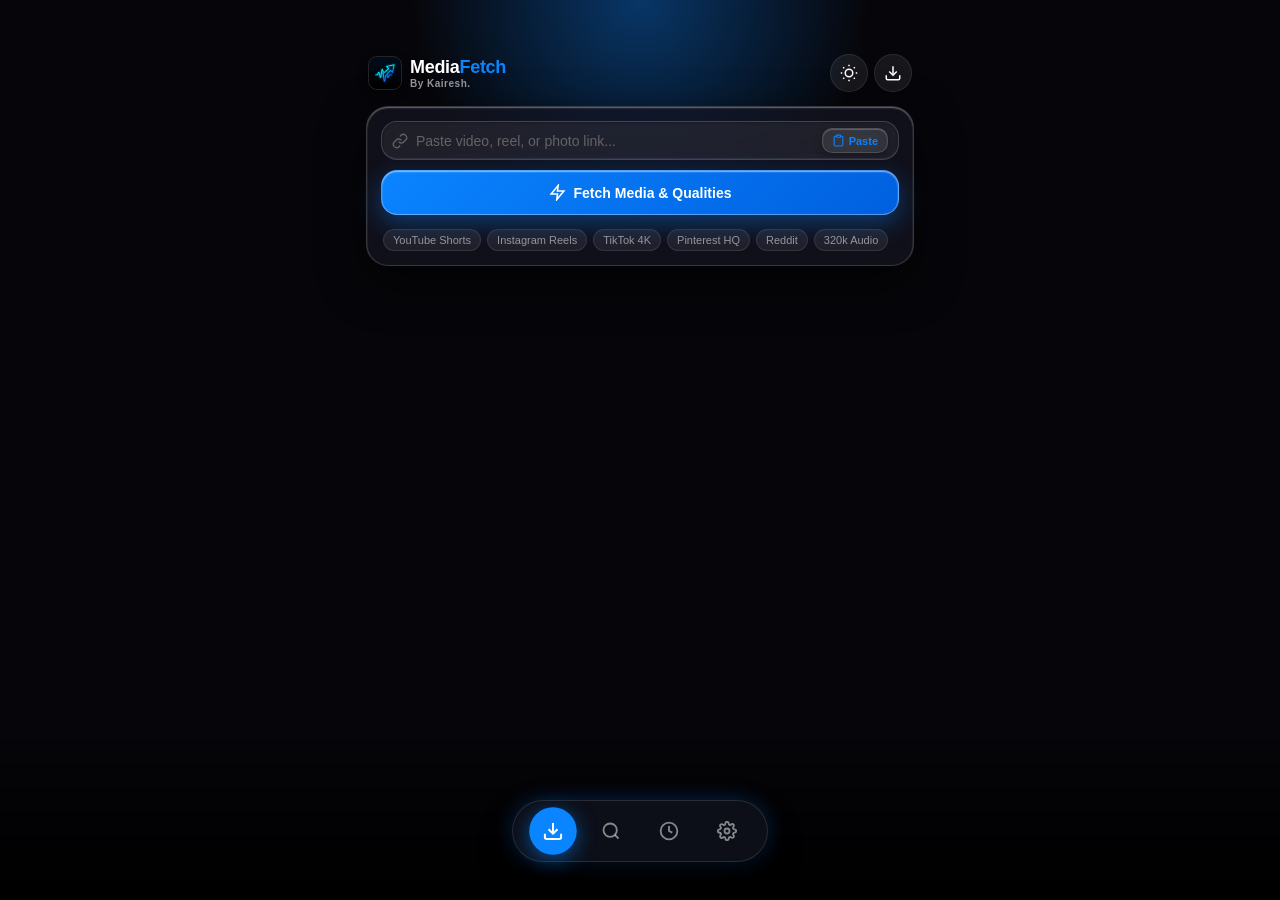
==== commit 21b1d216: "release: v1.0.22 Liquid Floating Capsule Dock, 100% Vector Icons, Search Studio fixes, theme-differe" ====
--- a/mobile/app/src/main/assets/index.html
+++ b/mobile/app/src/main/assets/index.html
@@ -127,7 +127,7 @@
           <div class="meta-content">
             <div style="display: flex; align-items: flex-start; justify-content: space-between; gap: 8px;">
               <h3 id="mediaTitle" class="meta-title">YouTube Short Title</h3>
-              <span id="duplicateDownloadedBadge" class="duplicate-badge hidden">✓ Downloaded</span>
+              <span id="duplicateDownloadedBadge" class="duplicate-badge hidden"><svg viewBox="0 0 24 24" width="12" height="12" fill="none" stroke="currentColor" stroke-width="2.5" style="margin-right:3px;vertical-align:middle;"><polyline points="20 6 9 17 4 12"></polyline></svg>Downloaded</span>
             </div>
             <p id="mediaAuthor" class="meta-channel">@ChannelCreator</p>
           </div>
@@ -137,7 +137,7 @@
         <div id="carouselSection" class="apple-card carousel-card hidden">
           <div class="carousel-header-row">
             <div>
-              <span class="carousel-title">📸 Carousel Slides</span>
+              <span class="carousel-title"><svg viewBox="0 0 24 24" width="14" height="14" fill="none" stroke="currentColor" stroke-width="2" style="margin-right:4px;vertical-align:middle;"><rect x="3" y="3" width="18" height="18" rx="3" ry="3"></rect><circle cx="8.5" cy="8.5" r="1.5"></circle><polyline points="21 15 16 10 5 21"></polyline></svg>Carousel Slides</span>
               <span id="carouselCountBadge" class="carousel-badge">0 slides</span>
               <span id="carouselSelectedCountBadge" class="carousel-badge selection-badge" style="margin-left: 4px;">0 selected</span>
             </div>
@@ -227,7 +227,7 @@
           <div id="subtitleSelectorCard" class="apple-card subtitle-bar-card hidden" style="margin-bottom: 12px; padding: 12px 14px;">
             <div style="display: flex; align-items: center; justify-content: space-between; gap: 8px;">
               <div style="display: flex; align-items: center; gap: 8px;">
-                <span style="font-size: 16px;">💬</span>
+                <svg viewBox="0 0 24 24" width="16" height="16" fill="none" stroke="currentColor" stroke-width="2" style="vertical-align:middle;"><path d="M21 15a2 2 0 0 1-2 2H7l-4 4V5a2 2 0 0 1 2-2h14a2 2 0 0 1 2 2z"></path></svg>
                 <div>
                   <span style="font-size: 12px; font-weight: 600; color: #fff; display: block;">Subtitles / Captions (CC)</span>
                   <span style="font-size: 10.5px; color: var(--text-tertiary);">Download .srt alongside media file</span>
@@ -260,7 +260,7 @@
           <div class="apple-card trimmer-card">
             <div class="trimmer-card-header">
               <span class="trimmer-title-text">Zero-Waste Clip Range</span>
-              <span class="data-saver-tag">⚡ 94% Data Saved</span>
+              <span class="data-saver-tag"><svg viewBox="0 0 24 24" width="12" height="12" fill="none" stroke="currentColor" stroke-width="2.2" style="margin-right:3px;vertical-align:middle;"><polygon points="13 2 3 14 12 14 11 22 21 10 12 10 13 2"></polygon></svg>94% Data Saved</span>
             </div>
 
             <p class="trimmer-info">
@@ -380,14 +380,14 @@
           <div class="playlist-quality-selector-row">
             <div class="playlist-quality-header">
               <span class="playlist-quality-label">Batch Format</span>
-              <span class="playlist-quality-hint">Swipe to select ➜</span>
+              <span class="playlist-quality-hint">Swipe to select &rarr;</span>
             </div>
             <div class="playlist-quality-pills">
-              <button type="button" class="pl-quality-pill active" data-quality="1080p">🎬 1080p Full HD</button>
-              <button type="button" class="pl-quality-pill" data-quality="720p">🎬 720p HD</button>
-              <button type="button" class="pl-quality-pill" data-quality="480p">🎬 480p SD</button>
-              <button type="button" class="pl-quality-pill" data-quality="audio_mp3_320">🎵 320k Studio MP3</button>
-              <button type="button" class="pl-quality-pill" data-quality="audio_mp3_192">🎵 192k Standard MP3</button>
+              <button type="button" class="pl-quality-pill active" data-quality="1080p"><svg viewBox="0 0 24 24" width="13" height="13" fill="none" stroke="currentColor" stroke-width="2" class="pill-svg"><rect x="2" y="2" width="20" height="20" rx="2.18" ry="2.18"></rect><line x1="7" y1="2" x2="7" y2="22"></line><line x1="17" y1="2" x2="17" y2="22"></line><line x1="2" y1="12" x2="22" y2="12"></line></svg> 1080p Full HD</button>
+              <button type="button" class="pl-quality-pill" data-quality="720p"><svg viewBox="0 0 24 24" width="13" height="13" fill="none" stroke="currentColor" stroke-width="2" class="pill-svg"><rect x="2" y="2" width="20" height="20" rx="2.18" ry="2.18"></rect><line x1="7" y1="2" x2="7" y2="22"></line><line x1="17" y1="2" x2="17" y2="22"></line><line x1="2" y1="12" x2="22" y2="12"></line></svg> 720p HD</button>
+              <button type="button" class="pl-quality-pill" data-quality="480p"><svg viewBox="0 0 24 24" width="13" height="13" fill="none" stroke="currentColor" stroke-width="2" class="pill-svg"><rect x="2" y="2" width="20" height="20" rx="2.18" ry="2.18"></rect><line x1="7" y1="2" x2="7" y2="22"></line><line x1="17" y1="2" x2="17" y2="22"></line><line x1="2" y1="12" x2="22" y2="12"></line></svg> 480p SD</button>
+              <button type="button" class="pl-quality-pill" data-quality="audio_mp3_320"><svg viewBox="0 0 24 24" width="13" height="13" fill="none" stroke="currentColor" stroke-width="2" class="pill-svg"><path d="M9 18V5l12-2v13"></path><circle cx="6" cy="18" r="3"></circle><circle cx="18" cy="16" r="3"></circle></svg> 320k Studio MP3</button>
+              <button type="button" class="pl-quality-pill" data-quality="audio_mp3_192"><svg viewBox="0 0 24 24" width="13" height="13" fill="none" stroke="currentColor" stroke-width="2" class="pill-svg"><path d="M9 18V5l12-2v13"></path><circle cx="6" cy="18" r="3"></circle><circle cx="18" cy="16" r="3"></circle></svg> 192k Standard MP3</button>
             </div>
           </div>
 
@@ -454,12 +454,12 @@
           <div id="msSuggestionsDropdown" class="suggestions-dropdown hidden"></div>
 
           <div class="search-action-row">
-            <div class="search-mode-selector">
-              <span class="mode-select-label">Mode:</span>
-              <button id="msMultiSelectToggle" class="chip-filter-mode-btn" title="Toggle Single or Multi-Platform Selection">
-                <span id="msMultiSelectCheck">◻️</span> Multi-Filter
-              </button>
-            </div>
+            <button id="msMultiSelectToggle" type="button" class="sleek-mode-pill" title="Toggle Single or Multi-Platform Selection">
+              <svg id="msMultiSelectCheck" viewBox="0 0 24 24" width="14" height="14" fill="none" stroke="currentColor" stroke-width="2.2" class="pill-svg">
+                <rect x="3" y="3" width="18" height="18" rx="4"></rect>
+              </svg>
+              <span>Multi-Filter</span>
+            </button>
             <button id="msSearchBtn" class="apple-btn-primary ms-search-btn">
               <svg class="btn-svg" viewBox="0 0 24 24" fill="none" stroke="currentColor" stroke-width="2.2">
                 <circle cx="11" cy="11" r="8"></circle>
@@ -473,15 +473,15 @@
         <!-- Category Filter Tabs Bar (All, Videos, Photos & Wallpapers) -->
         <div class="ms-category-tabs-bar">
           <button class="ms-cat-tab active" data-category="all">
-            <span class="cat-tab-icon">✨</span>
+            <svg viewBox="0 0 24 24" width="14" height="14" fill="none" stroke="currentColor" stroke-width="2" class="cat-tab-svg"><polygon points="12 2 15.09 8.26 22 9.27 17 14.14 18.18 21.02 12 17.77 5.82 21.02 7 14.14 2 9.27 8.91 8.26 12 2"></polygon></svg>
             <span class="cat-tab-label">All</span>
           </button>
           <button class="ms-cat-tab" data-category="video">
-            <span class="cat-tab-icon">🎬</span>
+            <svg viewBox="0 0 24 24" width="14" height="14" fill="none" stroke="currentColor" stroke-width="2" class="cat-tab-svg"><rect x="2" y="2" width="20" height="20" rx="2.18" ry="2.18"></rect><line x1="7" y1="2" x2="7" y2="22"></line><line x1="17" y1="2" x2="17" y2="22"></line><line x1="2" y1="12" x2="22" y2="12"></line></svg>
             <span class="cat-tab-label">Videos &amp; Shorts</span>
           </button>
           <button class="ms-cat-tab" data-category="photo">
-            <span class="cat-tab-icon">📷</span>
+            <svg viewBox="0 0 24 24" width="14" height="14" fill="none" stroke="currentColor" stroke-width="2" class="cat-tab-svg"><rect x="3" y="3" width="18" height="18" rx="3" ry="3"></rect><circle cx="8.5" cy="8.5" r="1.5"></circle><polyline points="21 15 16 10 5 21"></polyline></svg>
             <span class="cat-tab-label">Photos &amp; Wallpapers</span>
           </button>
         </div>
@@ -489,19 +489,19 @@
         <!-- Platform Filter Carousel Pills -->
         <div class="platform-filter-carousel">
           <button class="ms-platform-pill active" data-platform="all">
-            <span class="pill-icon">🌐</span> All Engines
+            <svg viewBox="0 0 24 24" width="13" height="13" fill="none" stroke="currentColor" stroke-width="2" class="pill-svg"><circle cx="12" cy="12" r="10"></circle><line x1="2" y1="12" x2="22" y2="12"></line><path d="M12 2a15.3 15.3 0 0 1 4 10 15.3 15.3 0 0 1-4 10 15.3 15.3 0 0 1-4-10 15.3 15.3 0 0 1 4-10z"></path></svg>All Engines
           </button>
           <button class="ms-platform-pill" data-platform="youtube">
-            <span class="pill-icon">▶️</span> YouTube
+            <svg viewBox="0 0 24 24" width="13" height="13" fill="currentColor" class="pill-svg"><polygon points="5 3 19 12 5 21 5 3"></polygon></svg>YouTube
           </button>
           <button class="ms-platform-pill" data-platform="wikimedia">
-            <span class="pill-icon">🏛️</span> Wikimedia 4K
+            <svg viewBox="0 0 24 24" width="13" height="13" fill="none" stroke="currentColor" stroke-width="2" class="pill-svg"><path d="M3 21h18M3 10h18M5 10v11M9 10v11M15 10v11M19 10v11M12 2L2 7h20L12 2z"></path></svg>Wikimedia 4K
           </button>
           <button class="ms-platform-pill" data-platform="wallhaven">
-            <span class="pill-icon">🖼️</span> Wallhaven 4K
+            <svg viewBox="0 0 24 24" width="13" height="13" fill="none" stroke="currentColor" stroke-width="2" class="pill-svg"><rect x="3" y="3" width="18" height="18" rx="2"></rect><circle cx="8.5" cy="8.5" r="1.5"></circle><polyline points="21 15 16 10 5 21"></polyline></svg>Wallhaven 4K
           </button>
           <button class="ms-platform-pill" data-platform="openverse">
-            <span class="pill-icon">🌍</span> Openverse (700M+)
+            <svg viewBox="0 0 24 24" width="13" height="13" fill="none" stroke="currentColor" stroke-width="2" class="pill-svg"><circle cx="12" cy="12" r="10"></circle><line x1="2" y1="12" x2="22" y2="12"></line></svg>Openverse
           </button>
         </div>
 
@@ -521,7 +521,7 @@
 
         <!-- Search Empty State -->
         <div id="msEmptyState" class="ms-empty-state">
-          <div class="ms-empty-icon">🔍</div>
+          <div class="ms-empty-icon"><svg viewBox="0 0 24 24" width="40" height="40" fill="none" stroke="currentColor" stroke-width="1.8"><circle cx="11" cy="11" r="8"></circle><line x1="21" y1="21" x2="16.65" y2="16.65"></line></svg></div>
           <h3 class="ms-empty-title">Search Across Millions of Media</h3>
           <p class="ms-empty-sub">Find YouTube videos &amp; shorts, 4K B-rolls, HD wallpapers, and high-res photos with 1-tap download.</p>
           <div class="ms-suggest-chips">
@@ -633,7 +633,7 @@
                   <span class="visual-style-name">Pure AMOLED</span>
                   <span class="visual-style-desc">Clean solid cards &amp; zero blur</span>
                 </div>
-                <span class="visual-style-check">✓</span>
+                <span class="visual-style-check"><svg viewBox="0 0 24 24" width="12" height="12" fill="none" stroke="currentColor" stroke-width="2.5"><polyline points="20 6 9 17 4 12"></polyline></svg></span>
               </button>
 
               <button type="button" class="visual-style-card" data-style="glass">
@@ -641,7 +641,7 @@
                   <span class="visual-style-name">Liquid Glass</span>
                   <span class="visual-style-desc">Glossy frosted acrylic &amp; specular rim</span>
                 </div>
-                <span class="visual-style-check">✓</span>
+                <span class="visual-style-check"><svg viewBox="0 0 24 24" width="12" height="12" fill="none" stroke="currentColor" stroke-width="2.5"><polyline points="20 6 9 17 4 12"></polyline></svg></span>
               </button>
 
               <button type="button" class="visual-style-card" data-style="prism">
@@ -649,7 +649,7 @@
                   <span class="visual-style-name">Cyber Aurora</span>
                   <span class="visual-style-desc">Iridescent edges &amp; holographic glow</span>
                 </div>
-                <span class="visual-style-check">✓</span>
+                <span class="visual-style-check"><svg viewBox="0 0 24 24" width="12" height="12" fill="none" stroke="currentColor" stroke-width="2.5"><polyline points="20 6 9 17 4 12"></polyline></svg></span>
               </button>
             </div>
           </div>
@@ -667,7 +667,7 @@
                   <span class="preset-name">Sunset Flare</span>
                   <span class="preset-sub">Orange &amp; Coral</span>
                 </div>
-                <span class="preset-check">✓</span>
+                <span class="preset-check"><svg viewBox="0 0 24 24" width="12" height="12" fill="none" stroke="currentColor" stroke-width="2.5"><polyline points="20 6 9 17 4 12"></polyline></svg></span>
               </button>
 
               <button class="theme-preset-card active" data-preset="blue">
@@ -676,7 +676,7 @@
                   <span class="preset-name">Cyber Blue</span>
                   <span class="preset-sub">Apple &amp; Cobalt</span>
                 </div>
-                <span class="preset-check">✓</span>
+                <span class="preset-check"><svg viewBox="0 0 24 24" width="12" height="12" fill="none" stroke="currentColor" stroke-width="2.5"><polyline points="20 6 9 17 4 12"></polyline></svg></span>
               </button>
 
               <button class="theme-preset-card" data-preset="purple">
@@ -685,7 +685,7 @@
                   <span class="preset-name">Cyberpunk</span>
                   <span class="preset-sub">Violet &amp; Neon Pink</span>
                 </div>
-                <span class="preset-check">✓</span>
+                <span class="preset-check"><svg viewBox="0 0 24 24" width="12" height="12" fill="none" stroke="currentColor" stroke-width="2.5"><polyline points="20 6 9 17 4 12"></polyline></svg></span>
               </button>
 
               <button class="theme-preset-card" data-preset="green">
@@ -694,7 +694,7 @@
                   <span class="preset-name">Emerald Matrix</span>
                   <span class="preset-sub">Mint &amp; Forest</span>
                 </div>
-                <span class="preset-check">✓</span>
+                <span class="preset-check"><svg viewBox="0 0 24 24" width="12" height="12" fill="none" stroke="currentColor" stroke-width="2.5"><polyline points="20 6 9 17 4 12"></polyline></svg></span>
               </button>
 
               <button class="theme-preset-card" data-preset="gold">
@@ -703,7 +703,7 @@
                   <span class="preset-name">Solar Gold</span>
                   <span class="preset-sub">Gold &amp; Deep Amber</span>
                 </div>
-                <span class="preset-check">✓</span>
+                <span class="preset-check"><svg viewBox="0 0 24 24" width="12" height="12" fill="none" stroke="currentColor" stroke-width="2.5"><polyline points="20 6 9 17 4 12"></polyline></svg></span>
               </button>
 
               <button class="theme-preset-card" data-preset="red">
@@ -712,7 +712,7 @@
                   <span class="preset-name">Crimson Fury</span>
                   <span class="preset-sub">Ruby &amp; Dark Rose</span>
                 </div>
-                <span class="preset-check">✓</span>
+                <span class="preset-check"><svg viewBox="0 0 24 24" width="12" height="12" fill="none" stroke="currentColor" stroke-width="2.5"><polyline points="20 6 9 17 4 12"></polyline></svg></span>
               </button>
 
               <button class="theme-preset-card" data-preset="cyan">
@@ -721,7 +721,7 @@
                   <span class="preset-name">Aqua Glacier</span>
                   <span class="preset-sub">Cyan &amp; Deep Azure</span>
                 </div>
-                <span class="preset-check">✓</span>
+                <span class="preset-check"><svg viewBox="0 0 24 24" width="12" height="12" fill="none" stroke="currentColor" stroke-width="2.5"><polyline points="20 6 9 17 4 12"></polyline></svg></span>
               </button>
 
               <button class="theme-preset-card" data-preset="titanium">
@@ -730,7 +730,7 @@
                   <span class="preset-name">Titanium</span>
                   <span class="preset-sub">Platinum &amp; Steel</span>
                 </div>
-                <span class="preset-check">✓</span>
+                <span class="preset-check"><svg viewBox="0 0 24 24" width="12" height="12" fill="none" stroke="currentColor" stroke-width="2.5"><polyline points="20 6 9 17 4 12"></polyline></svg></span>
               </button>
             </div>
           </div>
@@ -777,7 +777,7 @@
                 <span class="color-desc">Gradient shift, glowing rim, specular reflections</span>
               </div>
               <div class="color-controls-right">
-                <button type="button" id="autoMatchGradientBtn" class="settings-tiny-btn" title="Auto-calculate harmonious gradient shift">⚡ Auto-Match</button>
+                <button type="button" id="autoMatchGradientBtn" class="settings-tiny-btn" title="Auto-calculate harmonious gradient shift"><svg viewBox="0 0 24 24" width="12" height="12" fill="none" stroke="currentColor" stroke-width="2.2" class="pill-svg"><polygon points="13 2 3 14 12 14 11 22 21 10 12 10 13 2"></polygon></svg>Auto-Match</button>
                 <button type="button" class="color-swatch-trigger" id="swatchTriggerSecondary" data-target="secondary">
                   <span class="color-swatch-dot" id="dotSecondary" style="background: #0060DF;"></span>
                   <span class="color-swatch-hex" id="labelSecondary">#0060DF</span>
@@ -1008,14 +1008,14 @@
             <div style="display: flex; justify-content: space-between; align-items: center; margin-bottom: 6px; flex-wrap: wrap; gap: 6px;">
               <span class="settings-item-label">Netscape / Session Cookies</span>
               <div style="display: flex; gap: 6px; align-items: center;">
-                <button type="button" id="cookieGuideBtn" class="cookie-guide-chip" title="How to get cookies on Android phone">💡 Phone Cookie Guide</button>
+                <button type="button" id="cookieGuideBtn" class="cookie-guide-chip" title="How to get cookies on Android phone"><svg viewBox="0 0 24 24" width="13" height="13" fill="none" stroke="currentColor" stroke-width="2" class="pill-svg"><path d="M9 18h6M10 22h4M12 2a7 7 0 0 0-7 7c0 2.5 1.5 4.5 3 6h8c1.5-1.5 3-3.5 3-6a7 7 0 0 0-7-7z"></path></svg>Phone Cookie Guide</button>
                 <span id="cookiesStatusBadge" class="settings-value-pill" style="font-size: 10px;">No cookies loaded</span>
               </div>
             </div>
             <textarea id="settingsCookiesInput" rows="3" placeholder="Paste Netscape cookies.txt content or session cookies here..." style="width: 100%; font-family: monospace; font-size: 11px; border-radius: 8px; background: rgba(255,255,255,0.04); color: #fff; border: 1px solid rgba(255,255,255,0.1); padding: 8px; box-sizing: border-box; resize: vertical;"></textarea>
             <div style="display: flex; gap: 8px; margin-top: 8px; flex-wrap: wrap;">
               <button type="button" id="saveCookiesBtn" class="apple-btn-primary" style="padding: 8px 14px; font-size: 12px; flex: 2; min-width: 140px;">Save &amp; Apply Cookies</button>
-              <button type="button" id="autoFormatCookiesBtn" class="settings-secondary-btn" style="padding: 8px 12px; font-size: 12px; flex: 1; min-width: 100px;" title="Auto-clean and adjust raw cookie text">⚡ Auto-Adjust</button>
+              <button type="button" id="autoFormatCookiesBtn" class="settings-secondary-btn" style="padding: 8px 12px; font-size: 12px; flex: 1; min-width: 100px;" title="Auto-clean and adjust raw cookie text"><svg viewBox="0 0 24 24" width="12" height="12" fill="none" stroke="currentColor" stroke-width="2.2" class="pill-svg"><polygon points="13 2 3 14 12 14 11 22 21 10 12 10 13 2"></polygon></svg>Auto-Adjust</button>
               <button type="button" id="clearCookiesBtn" class="settings-secondary-btn danger" style="padding: 8px 12px; font-size: 12px; min-width: 55px;">Clear</button>
             </div>
           </div>
@@ -1043,7 +1043,7 @@
 
           <div class="settings-action-row" style="margin-top: 8px;">
             <button type="button" id="manualCheckUpdateBtn" class="apple-btn-primary" style="width: 100%; padding: 10px 16px; font-size: 12.5px;">
-              <span>🚀 Check for Updates Now</span>
+              <svg viewBox="0 0 24 24" width="14" height="14" fill="none" stroke="currentColor" stroke-width="2" class="pill-svg"><path d="M4.5 16.5c-1.5 1.26-2 5-2 5s3.74-.5 5-2c.71-.84.7-2.13-.09-2.91a2.18 2.18 0 0 0-2.91-.09z"></path><path d="M12 15l-3-3a22 22 0 0 1 2-3.95A12.88 12.88 0 0 1 22 2c0 2.72-.78 7.5-2.05 9a22 22 0 0 1-3.95 2l-3-3z"></path></svg><span>Check for Updates Now</span>
             </button>
           </div>
         </section>
@@ -1133,7 +1133,7 @@
 
       <!-- Queue Speed Banner (Idea 3: Multi-threaded queue manager) -->
       <div id="queueSpeedBanner" class="queue-speed-banner hidden">
-        <div class="queue-speed-badge-icon">⚡</div>
+        <div class="queue-speed-badge-icon"><svg viewBox="0 0 24 24" width="14" height="14" fill="none" stroke="currentColor" stroke-width="2.2"><polygon points="13 2 3 14 12 14 11 22 21 10 12 10 13 2"></polygon></svg></div>
         <div class="queue-speed-info">
           <span id="queueActiveCount" class="queue-speed-title">2 Active Downloads</span>
           <span id="queueTotalSpeed" class="queue-speed-sub">Total Speed: 0 MB/s</span>
@@ -1158,13 +1158,13 @@
       <div class="glass-popup-card update-dialog-card">
         <div class="glass-popup-header">
           <div class="glass-popup-title-row">
-            <div class="glass-popup-icon-badge" style="background: linear-gradient(135deg, var(--brand-accent), var(--brand-secondary));">🚀</div>
+            <div class="glass-popup-icon-badge" style="background: linear-gradient(135deg, var(--brand-accent), var(--brand-secondary));"><svg viewBox="0 0 24 24" width="18" height="18" fill="none" stroke="#fff" stroke-width="2"><path d="M4.5 16.5c-1.5 1.26-2 5-2 5s3.74-.5 5-2c.71-.84.7-2.13-.09-2.91a2.18 2.18 0 0 0-2.91-.09z"></path><path d="M12 15l-3-3a22 22 0 0 1 2-3.95A12.88 12.88 0 0 1 22 2c0 2.72-.78 7.5-2.05 9a22 22 0 0 1-3.95 2l-3-3z"></path></svg></div>
             <div>
               <div class="glass-popup-title">New Update Available</div>
               <div id="updateVersionBadge" class="update-ver-tag">v1.0.2 Released</div>
             </div>
           </div>
-          <button type="button" id="closeUpdateModalBtn" class="glass-popup-close-btn" aria-label="Close">✕</button>
+          <button type="button" id="closeUpdateModalBtn" class="glass-popup-close-btn" aria-label="Close">&times;</button>
         </div>
 
         <div class="glass-popup-scrollable" style="max-height: 48vh;">
@@ -1184,18 +1184,18 @@
           </div>
 
           <div id="updateSavedLocationBox" class="update-saved-box hidden">
-            <div class="update-saved-title">✓ APK Downloaded &amp; Saved to Storage</div>
+            <div class="update-saved-title"><svg viewBox="0 0 24 24" width="14" height="14" fill="none" stroke="currentColor" stroke-width="2.5" class="pill-svg"><polyline points="20 6 9 17 4 12"></polyline></svg>APK Downloaded &amp; Saved to Storage</div>
             <div id="updateSavedPathText" class="update-saved-path">Internal Storage &gt; Download &gt; MediaFetch &gt; MediaFetch_v1.0.6_Latest.apk</div>
           </div>
         </div>
 
         <div class="update-modal-footer" style="display: flex; flex-direction: column; gap: 8px; margin-top: 6px;">
           <button type="button" id="btnUpdateNow" class="apple-btn-primary update-btn-now" style="width: 100%; padding: 12px; font-size: 13px; font-weight: 700; justify-content: center;">
-            <span>⚡ Update Now</span>
+            <svg viewBox="0 0 24 24" width="14" height="14" fill="none" stroke="currentColor" stroke-width="2.2" class="pill-svg"><polygon points="13 2 3 14 12 14 11 22 21 10 12 10 13 2"></polygon></svg><span>Update Now</span>
           </button>
           <div style="display: flex; gap: 8px; width: 100%;">
-            <button type="button" id="btnUpdateRemindLater" class="settings-secondary-btn" style="flex: 1; padding: 10px; font-size: 11.5px; border-radius: 10px;">⏰ Remind Later</button>
-            <button type="button" id="btnUpdateSkip" class="settings-secondary-btn" style="flex: 1; padding: 10px; font-size: 11.5px; border-radius: 10px;">✕ Skip Version</button>
+            <button type="button" id="btnUpdateRemindLater" class="settings-secondary-btn" style="flex: 1; padding: 10px; font-size: 11.5px; border-radius: 10px;"><svg viewBox="0 0 24 24" width="13" height="13" fill="none" stroke="currentColor" stroke-width="2" class="pill-svg"><circle cx="12" cy="12" r="10"></circle><polyline points="12 6 12 12 16 14"></polyline></svg>Remind Later</button>
+            <button type="button" id="btnUpdateSkip" class="settings-secondary-btn" style="flex: 1; padding: 10px; font-size: 11.5px; border-radius: 10px;"><svg viewBox="0 0 24 24" width="13" height="13" fill="none" stroke="currentColor" stroke-width="2.5" class="pill-svg"><line x1="18" y1="6" x2="6" y2="18"></line><line x1="6" y1="6" x2="18" y2="18"></line></svg>Skip Version</button>
           </div>
         </div>
       </div>
@@ -1206,28 +1206,28 @@
       <div class="glass-popup-card">
         <div class="glass-popup-header">
           <div class="glass-popup-title-row">
-            <div class="glass-popup-icon-badge">🍪</div>
+            <div class="glass-popup-icon-badge"><svg viewBox="0 0 24 24" width="18" height="18" fill="none" stroke="currentColor" stroke-width="2"><circle cx="12" cy="12" r="10"></circle><circle cx="8" cy="9" r="1" fill="currentColor"></circle><circle cx="15" cy="8" r="1" fill="currentColor"></circle><circle cx="11" cy="14" r="1" fill="currentColor"></circle></svg></div>
             <div>
               <div class="glass-popup-title">Mobile Cookie Guide</div>
               <div class="glass-popup-sub">Get &amp; auto-adjust cookies directly on Android</div>
             </div>
           </div>
-          <button type="button" id="closeCookieGuideBtn" class="glass-popup-close-btn" aria-label="Close">✕</button>
+          <button type="button" id="closeCookieGuideBtn" class="glass-popup-close-btn" aria-label="Close">&times;</button>
         </div>
 
         <div class="glass-popup-scrollable" style="max-height: 54vh;">
           <!-- Quick 1-Tap Auto Adjuster Box -->
           <div class="cookie-guide-box">
-            <div class="cookie-guide-box-title">⚡ 1-Tap Cookie Auto-Adjuster</div>
+            <div class="cookie-guide-box-title"><svg viewBox="0 0 24 24" width="14" height="14" fill="none" stroke="currentColor" stroke-width="2.2" class="pill-svg"><polygon points="13 2 3 14 12 14 11 22 21 10 12 10 13 2"></polygon></svg>1-Tap Cookie Auto-Adjuster</div>
             <div class="cookie-guide-box-desc">Paste ANY raw text, JSON, or cookie line copied from your browser. We will automatically extract, clean, and activate your session:</div>
             <textarea id="quickAutoAdjustInput" rows="2" placeholder="Paste raw cookie text, JSON, or headers here..." style="width: 100%; font-family: monospace; font-size: 11px; border-radius: 8px; background: rgba(0,0,0,0.5); color: #fff; border: 1px solid rgba(255,255,255,0.15); padding: 8px; box-sizing: border-box;"></textarea>
             <button type="button" id="btnRunAutoAdjust" class="apple-btn-primary" style="width: 100%; margin-top: 8px; padding: 10px 14px; font-size: 12.5px; font-weight: 700; justify-content: center;">
-              <span>✨ Auto-Format &amp; Apply Now</span>
+              <svg viewBox="0 0 24 24" width="14" height="14" fill="none" stroke="currentColor" stroke-width="2" class="pill-svg"><polygon points="12 2 15.09 8.26 22 9.27 17 14.14 18.18 21.02 12 17.77 5.82 21.02 7 14.14 2 9.27 8.91 8.26 12 2"></polygon></svg><span>Auto-Format &amp; Apply Now</span>
             </button>
           </div>
 
           <!-- Step-by-Step Android Phone Guide -->
-          <div style="font-size: 12px; font-weight: 700; color: var(--text-primary); margin-top: 4px; margin-bottom: 2px;">📱 How to get cookies on Android phone (100% Free):</div>
+          <div style="font-size: 12px; font-weight: 700; color: var(--text-primary); margin-top: 4px; margin-bottom: 2px;">How to get cookies on Android phone (100% Free):</div>
           
           <div class="cookie-step-card">
             <span class="cookie-step-num">1</span>
@@ -1257,7 +1257,7 @@
             <span class="cookie-step-num">4</span>
             <div class="cookie-step-content">
               <strong>1-Tap Export Cookies</strong>
-              <span>Tap the <b>three dots (⋮)</b> menu in Kiwi ➔ scroll down to <b>Cookie-Editor</b> ➔ tap <b>Export</b> ➔ <b>Export as Header Value</b> (or Netscape). It copies to your phone clipboard!</span>
+              <span>Tap the <b>three dots (⋮)</b> menu in Kiwi &rarr; scroll down to <b>Cookie-Editor</b> &rarr; tap <b>Export</b> &rarr; <b>Export as Header Value</b> (or Netscape). It copies to your phone clipboard!</span>
             </div>
           </div>
 
@@ -1284,7 +1284,7 @@
             <div id="pickerHeaderPreview" class="color-header-dot"></div>
             <h3 id="colorPickerModalTitle" class="glass-popup-title">Color Studio</h3>
           </div>
-          <button type="button" id="closeColorPickerModalBtn" class="glass-popup-close-btn" aria-label="Close">✕</button>
+          <button type="button" id="closeColorPickerModalBtn" class="glass-popup-close-btn" aria-label="Close">&times;</button>
         </div>
 
         <div class="color-picker-body">
@@ -1307,7 +1307,7 @@
                 <div id="pickerInitialSwatch" class="color-swatch-circle" title="Current Color"></div>
                 <span class="color-swatch-label">Current</span>
               </div>
-              <div class="color-swatch-arrow">➜</div>
+              <div class="color-swatch-arrow">&rarr;</div>
               <div class="color-swatch-box">
                 <div id="pickerCurrentSwatch" class="color-swatch-circle active" title="Selected Color"></div>
                 <span class="color-swatch-label">New</span>
@@ -1343,6 +1343,50 @@
       </div>
     </div>
 
+  
+    <!-- Atmospheric Ambient Gradient Aura from Bottom to Footer -->
+    <div class="footer-ambient-backdrop"></div>
+
+    <!-- Floating Capsule Pill Dock (Ref: media_1790638361612.png) -->
+    <nav id="floatingBottomNav" class="floating-pill-dock" aria-label="Main Navigation">
+      <button type="button" class="floating-nav-btn active" data-mode="fetch" title="Downloader">
+        <div class="nav-icon-circle">
+          <svg viewBox="0 0 24 24" width="20" height="20" fill="none" stroke="currentColor" stroke-width="2.2">
+            <path d="M21 15v4a2 2 0 0 1-2 2H5a2 2 0 0 1-2-2v-4"></path>
+            <polyline points="7 10 12 15 17 10"></polyline>
+            <line x1="12" y1="15" x2="12" y2="3"></line>
+          </svg>
+        </div>
+      </button>
+
+      <button type="button" class="floating-nav-btn" data-mode="search" title="Search Studio">
+        <div class="nav-icon-circle">
+          <svg viewBox="0 0 24 24" width="20" height="20" fill="none" stroke="currentColor" stroke-width="2.2">
+            <circle cx="11" cy="11" r="8"></circle>
+            <line x1="21" y1="21" x2="16.65" y2="16.65"></line>
+          </svg>
+        </div>
+      </button>
+
+      <button type="button" class="floating-nav-btn" data-mode="history" title="History & Downloads">
+        <div class="nav-icon-circle">
+          <svg viewBox="0 0 24 24" width="20" height="20" fill="none" stroke="currentColor" stroke-width="2.2">
+            <circle cx="12" cy="12" r="10"></circle>
+            <polyline points="12 6 12 12 16 14"></polyline>
+          </svg>
+        </div>
+      </button>
+
+      <button type="button" class="floating-nav-btn" data-mode="settings" title="Settings Studio">
+        <div class="nav-icon-circle">
+          <svg viewBox="0 0 24 24" width="20" height="20" fill="none" stroke="currentColor" stroke-width="2.2">
+            <circle cx="12" cy="12" r="3"></circle>
+            <path d="M19.4 15a1.65 1.65 0 0 0 .33 1.82l.06.06a2 2 0 0 1 0 2.83 2 2 0 0 1-2.83 0l-.06-.06a1.65 1.65 0 0 0-1.82-.33 1.65 1.65 0 0 0-1 1.51V21a2 2 0 0 1-2 2 2 2 0 0 1-2-2v-.09A1.65 1.65 0 0 0 9 19.4a1.65 1.65 0 0 0-1.82.33l-.06.06a2 2 0 0 1-2.83 0 2 2 0 0 1 0-2.83l.06-.06a1.65 1.65 0 0 0 .33-1.82 1.65 1.65 0 0 0-1.51-1H3a2 2 0 0 1-2-2 2 2 0 0 1 2-2h.09A1.65 1.65 0 0 0 4.6 9a1.65 1.65 0 0 0-.33-1.82l-.06-.06a2 2 0 0 1 0-2.83 2 2 0 0 1 2.83 0l.06.06a1.65 1.65 0 0 0 1.82.33H9a1.65 1.65 0 0 0 1-1.51V3a2 2 0 0 1 2-2 2 2 0 0 1 2 2v.09a1.65 1.65 0 0 0 1 1.51 1.65 1.65 0 0 0 1.82-.33l.06-.06a2 2 0 0 1 2.83 0 2 2 0 0 1 0 2.83l-.06.06a1.65 1.65 0 0 0-.33 1.82V9a1.65 1.65 0 0 0 1.51 1H21a2 2 0 0 1 2 2 2 2 0 0 1-2 2h-.09a1.65 1.65 0 0 0-1.51 1z"></path>
+          </svg>
+        </div>
+      </button>
+    </nav>
+
   <script src="app.js"></script>
 </body>
 </html>
--- a/mobile/app/src/main/assets/style.css
+++ b/mobile/app/src/main/assets/style.css
@@ -125,6 +125,7 @@
   display: flex;
   flex-direction: column;
   min-height: 0;
+  padding-bottom: calc(var(--safe-bottom, 20px) + 95px);
 }
 
 /* System Notch / Status Bar Spacer */
@@ -4742,3 +4743,351 @@
 
 
 
+
+
+/* ==========================================================================
+   FLOATING DOCK & AURA THEME ARCHITECTURE (REF: media_1790638361612.png)
+   ========================================================================== */
+
+/* 1. Atmospheric Moving Gradient from Bottom to Footer */
+.footer-ambient-backdrop {
+  position: fixed;
+  bottom: 0;
+  left: 0;
+  right: 0;
+  height: 160px;
+  background: radial-gradient(ellipse at 50% 100%, rgba(var(--accent-rgb, 10, 132, 255), 0.3) 0%, rgba(var(--accent-rgb, 10, 132, 255), 0.08) 50%, transparent 80%);
+  background-size: 200% 200%;
+  pointer-events: none;
+  z-index: 990;
+  opacity: 0.9;
+  transition: opacity 0.4s ease;
+}
+
+[data-theme-style="glass"] .footer-ambient-backdrop,
+[data-theme-style="prism"] .footer-ambient-backdrop {
+  animation: abstractAuraMove 10s ease-in-out infinite alternate;
+}
+
+[data-theme-style="solid"] .footer-ambient-backdrop,
+[data-theme="amoled"] .footer-ambient-backdrop {
+  background: linear-gradient(180deg, transparent 0%, rgba(0, 0, 0, 0.75) 60%, #000000 100%);
+  animation: none;
+}
+
+@keyframes abstractAuraMove {
+  0% {
+    background-position: 0% 50%;
+  }
+  50% {
+    background-position: 100% 50%;
+  }
+  100% {
+    background-position: 0% 50%;
+  }
+}
+
+/* 2. Floating Capsule Pill Dock (Exact match to media_1790638361612.png) */
+.floating-pill-dock {
+  position: fixed;
+  bottom: calc(var(--safe-bottom, 20px) + 14px);
+  left: 50%;
+  transform: translateX(-50%);
+  display: flex;
+  align-items: center;
+  justify-content: center;
+  gap: 14px;
+  background: rgba(14, 18, 28, 0.88);
+  backdrop-filter: blur(28px);
+  -webkit-backdrop-filter: blur(28px);
+  border: 1px solid rgba(255, 255, 255, 0.12);
+  border-radius: 9999px;
+  padding: 8px 18px;
+  box-shadow: 0 16px 40px -10px rgba(0, 0, 0, 0.85), 0 0 25px -4px rgba(var(--accent-rgb, 10, 132, 255), 0.4);
+  z-index: 999;
+  transition: all 0.3s cubic-bezier(0.34, 1.56, 0.64, 1);
+}
+
+.floating-nav-btn {
+  background: transparent;
+  border: none;
+  padding: 0;
+  margin: 0;
+  cursor: pointer;
+  display: flex;
+  align-items: center;
+  justify-content: center;
+  outline: none;
+  -webkit-tap-highlight-color: transparent;
+}
+
+.floating-nav-btn .nav-icon-circle {
+  width: 44px;
+  height: 44px;
+  border-radius: 50%;
+  display: flex;
+  align-items: center;
+  justify-content: center;
+  color: rgba(255, 255, 255, 0.5);
+  background: transparent;
+  transition: all 0.3s cubic-bezier(0.34, 1.56, 0.64, 1);
+}
+
+.floating-nav-btn:active .nav-icon-circle {
+  transform: scale(0.92);
+}
+
+.floating-nav-btn.active .nav-icon-circle {
+  background: var(--brand-accent);
+  color: #ffffff;
+  box-shadow: 0 4px 18px rgba(var(--accent-rgb, 10, 132, 255), 0.55);
+  transform: scale(1.08);
+}
+
+/* 3. Search Studio: Category Tabs Bar (Never overflow or clip) */
+.ms-category-tabs-bar {
+  display: flex !important;
+  align-items: center !important;
+  gap: 8px !important;
+  overflow-x: auto !important;
+  scrollbar-width: none !important;
+  -webkit-overflow-scrolling: touch !important;
+  padding: 6px 2px 10px !important;
+  margin-bottom: 6px !important;
+  flex-wrap: nowrap !important;
+  width: 100% !important;
+  box-sizing: border-box !important;
+}
+
+.ms-category-tabs-bar::-webkit-scrollbar {
+  display: none !important;
+}
+
+.ms-cat-tab {
+  flex: 0 0 auto !important;
+  white-space: nowrap !important;
+  display: inline-flex !important;
+  align-items: center !important;
+  gap: 7px !important;
+  padding: 8px 16px !important;
+  border-radius: 9999px !important;
+  font-size: 12.5px !important;
+  font-weight: 600 !important;
+  background: rgba(255, 255, 255, 0.05) !important;
+  border: 1px solid rgba(255, 255, 255, 0.1) !important;
+  color: rgba(255, 255, 255, 0.7) !important;
+  transition: all 0.25s cubic-bezier(0.34, 1.56, 0.64, 1) !important;
+}
+
+.ms-cat-tab.active {
+  background: var(--brand-accent) !important;
+  border-color: var(--brand-accent) !important;
+  color: #000000 !important;
+  font-weight: 700 !important;
+  box-shadow: 0 4px 16px -2px rgba(var(--accent-rgb, 10, 132, 255), 0.45) !important;
+  transform: scale(1.02) !important;
+}
+
+/* 4. Sleek Multi-Filter Mode Pill */
+.sleek-mode-pill {
+  display: inline-flex !important;
+  align-items: center !important;
+  gap: 6px !important;
+  padding: 8px 14px !important;
+  border-radius: 9999px !important;
+  background: rgba(255, 255, 255, 0.05) !important;
+  border: 1px solid rgba(255, 255, 255, 0.1) !important;
+  color: rgba(255, 255, 255, 0.7) !important;
+  font-size: 12px !important;
+  font-weight: 600 !important;
+  cursor: pointer !important;
+  transition: all 0.2s cubic-bezier(0.34, 1.56, 0.64, 1) !important;
+}
+
+.sleek-mode-pill:active {
+  transform: scale(0.94) !important;
+}
+
+.sleek-mode-pill.active {
+  background: rgba(var(--accent-rgb, 10, 132, 255), 0.15) !important;
+  border-color: var(--brand-accent) !important;
+  color: #ffffff !important;
+  box-shadow: 0 0 12px rgba(var(--accent-rgb, 10, 132, 255), 0.3) !important;
+}
+
+/* 5. Platform Carousel Pills */
+.platform-filter-carousel {
+  display: flex !important;
+  align-items: center !important;
+  gap: 8px !important;
+  overflow-x: auto !important;
+  scrollbar-width: none !important;
+  -webkit-overflow-scrolling: touch !important;
+  padding: 4px 2px 12px !important;
+  flex-wrap: nowrap !important;
+  width: 100% !important;
+}
+
+.platform-filter-carousel::-webkit-scrollbar {
+  display: none !important;
+}
+
+.ms-platform-pill {
+  flex: 0 0 auto !important;
+  white-space: nowrap !important;
+  display: inline-flex !important;
+  align-items: center !important;
+  gap: 6px !important;
+  padding: 6px 14px !important;
+  border-radius: 9999px !important;
+  font-size: 12px !important;
+  font-weight: 600 !important;
+  background: rgba(255, 255, 255, 0.04) !important;
+  border: 1px solid rgba(255, 255, 255, 0.08) !important;
+  color: rgba(255, 255, 255, 0.65) !important;
+  transition: all 0.2s cubic-bezier(0.34, 1.56, 0.64, 1) !important;
+}
+
+.ms-platform-pill.active {
+  background: rgba(var(--accent-rgb, 10, 132, 255), 0.2) !important;
+  border-color: var(--brand-accent) !important;
+  color: #ffffff !important;
+  box-shadow: 0 2px 12px -2px rgba(var(--accent-rgb, 10, 132, 255), 0.4) !important;
+}
+
+/* 6. Theme Differentiation for Search Result Cards (.ms-card) & History Cards (.history-card) */
+
+/* A. Solid AMOLED Theme: Pure deep solid black for battery saving */
+[data-theme-style="solid"] .ms-card,
+[data-theme="amoled"] .ms-card,
+[data-theme-style="solid"] .history-card,
+[data-theme="amoled"] .history-card {
+  background: #0c0d12 !important;
+  border: 1px solid rgba(255, 255, 255, 0.08) !important;
+  border-radius: 18px !important;
+  box-shadow: 0 10px 24px -5px rgba(0, 0, 0, 0.8) !important;
+}
+
+[data-theme-style="solid"] .ms-card::before,
+[data-theme="amoled"] .ms-card::before,
+[data-theme-style="solid"] .history-card::before,
+[data-theme="amoled"] .history-card::before {
+  display: none !important;
+}
+
+/* B. Liquid Glassmorphism & Cyber Aurora Prism: Frosted glass with moving abstract gradient (Ref: media_1790638625189.png) */
+[data-theme-style="glass"] .ms-card,
+[data-theme-style="prism"] .ms-card,
+[data-theme-style="glass"] .history-card,
+[data-theme-style="prism"] .history-card {
+  position: relative !important;
+  overflow: hidden !important;
+  background: linear-gradient(135deg, rgba(255, 255, 255, 0.08) 0%, rgba(255, 255, 255, 0.02) 100%), rgba(16, 20, 30, 0.65) !important;
+  backdrop-filter: blur(24px) !important;
+  -webkit-backdrop-filter: blur(24px) !important;
+  border: 1px solid rgba(255, 255, 255, 0.12) !important;
+  border-top: 1px solid rgba(255, 255, 255, 0.25) !important;
+  border-radius: 20px !important;
+  box-shadow: 0 16px 36px -10px rgba(0, 0, 0, 0.7), inset 0 1px 0 rgba(255, 255, 255, 0.15) !important;
+  transition: transform 0.2s cubic-bezier(0.34, 1.56, 0.64, 1), box-shadow 0.2s ease !important;
+}
+
+[data-theme-style="glass"] .ms-card::before,
+[data-theme-style="prism"] .ms-card::before,
+[data-theme-style="glass"] .history-card::before,
+[data-theme-style="prism"] .history-card::before {
+  content: "" !important;
+  position: absolute !important;
+  inset: 0 !important;
+  background: radial-gradient(circle at 80% 20%, rgba(var(--accent-rgb, 10, 132, 255), 0.24) 0%, transparent 60%),
+              radial-gradient(circle at 20% 80%, rgba(138, 43, 226, 0.2) 0%, transparent 60%) !important;
+  background-size: 200% 200% !important;
+  animation: abstractAuraMove 12s ease-in-out infinite alternate !important;
+  pointer-events: none !important;
+  border-radius: inherit !important;
+  z-index: 0 !important;
+}
+
+/* Card Content & Text Legibility */
+.ms-card-content,
+.history-card-content {
+  position: relative !important;
+  z-index: 1 !important;
+}
+
+.ms-card-title {
+  color: #ffffff !important;
+  font-weight: 700 !important;
+  font-size: 12px !important;
+  line-height: 1.35 !important;
+  text-shadow: 0 1px 3px rgba(0, 0, 0, 0.9) !important;
+  margin-bottom: 4px !important;
+}
+
+.ms-card-author {
+  color: rgba(255, 255, 255, 0.75) !important;
+  font-size: 10.5px !important;
+  font-weight: 500 !important;
+}
+
+.ms-card-actions {
+  display: flex !important;
+  align-items: center !important;
+  gap: 6px !important;
+  margin-top: 8px !important;
+  position: relative !important;
+  z-index: 2 !important;
+}
+
+.ms-btn-download {
+  flex: 1 !important;
+  display: inline-flex !important;
+  align-items: center !important;
+  justify-content: center !important;
+  gap: 6px !important;
+  background: var(--brand-accent) !important;
+  color: #000000 !important;
+  font-size: 11.5px !important;
+  font-weight: 700 !important;
+  padding: 8px 10px !important;
+  border-radius: 9999px !important;
+  border: none !important;
+  box-shadow: 0 4px 14px rgba(var(--accent-rgb, 10, 132, 255), 0.4) !important;
+  cursor: pointer !important;
+  transition: all 0.2s cubic-bezier(0.34, 1.56, 0.64, 1) !important;
+}
+
+.ms-btn-download:active {
+  transform: scale(0.95) !important;
+}
+
+.ms-btn-trim {
+  display: inline-flex !important;
+  align-items: center !important;
+  justify-content: center !important;
+  gap: 4px !important;
+  background: rgba(255, 255, 255, 0.08) !important;
+  border: 1px solid rgba(255, 255, 255, 0.15) !important;
+  color: #38bdf8 !important;
+  font-size: 11px !important;
+  font-weight: 600 !important;
+  padding: 7px 12px !important;
+  border-radius: 9999px !important;
+  cursor: pointer !important;
+  transition: all 0.2s cubic-bezier(0.34, 1.56, 0.64, 1) !important;
+}
+
+.ms-btn-trim:active {
+  transform: scale(0.95) !important;
+}
+
+/* Common Vector Icon Utilities */
+.pill-svg,
+.cat-tab-svg {
+  display: inline-flex !important;
+  align-items: center !important;
+  justify-content: center !important;
+  vertical-align: middle !important;
+  flex-shrink: 0 !important;
+  stroke: currentColor !important;
+}
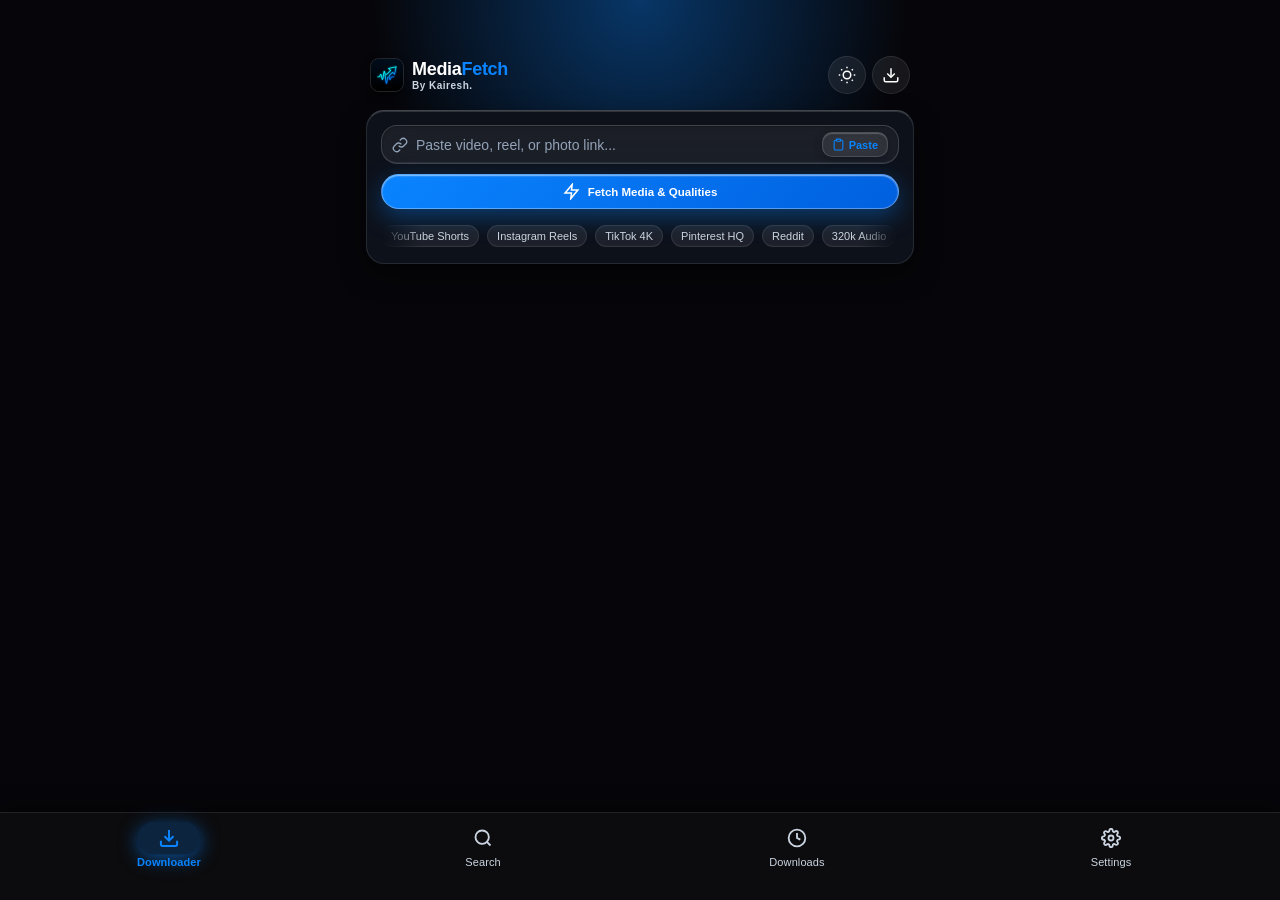
==== commit 2a686fa0: "Release v1.0.39 (versionCode 39): Fix audio download 70% stalling & add expandable quality popup wit" ====
--- a/mobile/app/src/main/assets/index.html
+++ b/mobile/app/src/main/assets/index.html
@@ -7,6 +7,13 @@
   <link rel="stylesheet" href="style.css">
 </head>
 <body>
+  <!-- Atmospheric Moving Gradient Canvas (Fluid Abstract Mesh) -->
+  <div class="ambient-fluid-mesh" id="ambientFluidMesh" aria-hidden="true">
+    <div class="mesh-blob blob-1"></div>
+    <div class="mesh-blob blob-2"></div>
+    <div class="mesh-blob blob-3"></div>
+  </div>
+
   <!-- App Viewport -->
   <div class="app-viewport">
     
@@ -95,14 +102,26 @@
           <span>Fetch Media & Qualities</span>
         </button>
 
-        <!-- Platform Pills -->
-        <div class="platforms-scroll-row">
-          <span class="platform-badge-pill">YouTube Shorts</span>
-          <span class="platform-badge-pill">Instagram Reels</span>
-          <span class="platform-badge-pill">TikTok 4K</span>
-          <span class="platform-badge-pill">Pinterest HQ</span>
-          <span class="platform-badge-pill">Reddit</span>
-          <span class="platform-badge-pill">320k Audio</span>
+        <!-- Platform Marquee Pills -->
+        <div class="platforms-marquee-wrap">
+          <div class="platforms-marquee-track">
+            <div class="platforms-marquee-content">
+              <span class="platform-badge-pill">YouTube Shorts</span>
+              <span class="platform-badge-pill">Instagram Reels</span>
+              <span class="platform-badge-pill">TikTok 4K</span>
+              <span class="platform-badge-pill">Pinterest HQ</span>
+              <span class="platform-badge-pill">Reddit</span>
+              <span class="platform-badge-pill">320k Audio</span>
+            </div>
+            <div class="platforms-marquee-content" aria-hidden="true">
+              <span class="platform-badge-pill">YouTube Shorts</span>
+              <span class="platform-badge-pill">Instagram Reels</span>
+              <span class="platform-badge-pill">TikTok 4K</span>
+              <span class="platform-badge-pill">Pinterest HQ</span>
+              <span class="platform-badge-pill">Reddit</span>
+              <span class="platform-badge-pill">320k Audio</span>
+            </div>
+          </div>
         </div>
       </section>
 
@@ -432,26 +451,28 @@
 
         <!-- Search Studio Input Card -->
         <section class="apple-card search-studio-card">
-          <div class="search-input-wrapper">
-            <svg class="search-svg" viewBox="0 0 24 24" fill="none" stroke="currentColor" stroke-width="2">
-              <circle cx="11" cy="11" r="8"></circle>
-              <line x1="21" y1="21" x2="16.65" y2="16.65"></line>
-            </svg>
-            <input
-              type="text"
-              id="msSearchInput"
-              class="url-input-box"
-              placeholder="Search YouTube videos, shorts, 4K B-rolls, wallpapers, photos..."
-              autocomplete="off"
-              autocorrect="off"
-              autocapitalize="off"
-              spellcheck="false"
-            />
-            <button id="msClearSearchBtn" class="clear-input-btn hidden" title="Clear search">&times;</button>
-          </div>
-
-          <!-- Instant Google/YouTube Search Suggestions Dropdown -->
-          <div id="msSuggestionsDropdown" class="suggestions-dropdown hidden"></div>
+          <div class="search-input-container">
+            <div class="search-input-wrapper">
+              <svg class="search-svg" viewBox="0 0 24 24" fill="none" stroke="currentColor" stroke-width="2">
+                <circle cx="11" cy="11" r="8"></circle>
+                <line x1="21" y1="21" x2="16.65" y2="16.65"></line>
+              </svg>
+              <input
+                type="text"
+                id="msSearchInput"
+                class="url-input-box"
+                placeholder="Search YouTube videos, shorts, 4K B-rolls, wallpapers, photos..."
+                autocomplete="off"
+                autocorrect="off"
+                autocapitalize="off"
+                spellcheck="false"
+              />
+              <button id="msClearSearchBtn" class="clear-input-btn hidden" title="Clear search">&times;</button>
+            </div>
+
+            <!-- Instant Google/YouTube Search Suggestions Dropdown -->
+            <div id="msSuggestionsDropdown" class="suggestions-dropdown hidden"></div>
+          </div>
 
           <div class="search-action-row">
             <button id="msMultiSelectToggle" type="button" class="sleek-mode-pill" title="Toggle Single or Multi-Platform Selection">
@@ -494,6 +515,12 @@
           <button class="ms-platform-pill" data-platform="youtube">
             <svg viewBox="0 0 24 24" width="13" height="13" fill="currentColor" class="pill-svg"><polygon points="5 3 19 12 5 21 5 3"></polygon></svg>YouTube
           </button>
+          <button class="ms-platform-pill" data-platform="pexels">
+            <svg viewBox="0 0 24 24" width="13" height="13" fill="none" stroke="currentColor" stroke-width="2" class="pill-svg"><rect x="3" y="3" width="18" height="18" rx="3"></rect><path d="M9 17V7h4a3 3 0 0 1 0 6H9"></path></svg>Pexels 4K
+          </button>
+          <button class="ms-platform-pill" data-platform="pixabay">
+            <svg viewBox="0 0 24 24" width="13" height="13" fill="none" stroke="currentColor" stroke-width="2" class="pill-svg"><circle cx="12" cy="12" r="9"></circle><path d="M9 8h4.5a2.5 2.5 0 0 1 0 5H9"></path><path d="M9 13h5a2.5 2.5 0 0 1 0 5H9"></path></svg>Pixabay HD
+          </button>
           <button class="ms-platform-pill" data-platform="wikimedia">
             <svg viewBox="0 0 24 24" width="13" height="13" fill="none" stroke="currentColor" stroke-width="2" class="pill-svg"><path d="M3 21h18M3 10h18M5 10v11M9 10v11M15 10v11M19 10v11M12 2L2 7h20L12 2z"></path></svg>Wikimedia 4K
           </button>
@@ -602,57 +629,34 @@
             </div>
           </div>
 
-          <!-- Live Theme Interactive Preview Banner -->
-          <div class="theme-live-preview-box">
-            <div class="theme-preview-top">
-              <span class="theme-preview-brand">Media<span id="previewBrandAccent" class="brand-name-accent">Fetch</span></span>
-              <span class="theme-preview-badge">LIVE PREVIEW</span>
-            </div>
-            <button id="previewCtaBtn" class="apple-btn-primary theme-preview-btn">
-              <svg class="btn-svg" viewBox="0 0 24 24" fill="none" stroke="currentColor" stroke-width="2.2">
-                <polygon points="13 2 3 14 12 14 11 22 21 10 12 10 13 2"></polygon>
-              </svg>
-              <span>Fetch Media &amp; Qualities</span>
+          <!-- Visual Style Buttons (Top of Theme Section) -->
+          <div class="visual-style-grid" style="margin-top: 8px;">
+            <button type="button" class="visual-style-card active" data-style="solid">
+              <span class="visual-style-name">Amoled theme</span>
             </button>
-            <div class="theme-preview-footer-tabs">
-              <div class="preview-tab active"><span class="preview-tab-dot"></span>Active Tab</div>
-              <div class="preview-tab">Muted Tab</div>
-              <div class="preview-tab">Surface Card</div>
-            </div>
-          </div>
-
-          <!-- Visual Surface & Glassmorphism Style (3-Tier System) -->
-          <div class="settings-row-vertical" style="margin-top: 6px;">
+            <button type="button" class="visual-style-card" data-style="glass">
+              <span class="visual-style-name">Glass theme</span>
+            </button>
+            <button type="button" class="visual-style-card" data-style="prism">
+              <span class="visual-style-name">Aurora theme</span>
+            </button>
+          </div>
+
+          <div class="settings-divider" style="margin: 12px 0 8px 0;"></div>
+
+          <!-- Sync App Icon With Theme Toggle -->
+          <div class="settings-row" style="margin: 6px 0 8px 0;">
             <div class="settings-row-text">
-              <span class="settings-item-label">Visual Surface &amp; Glassmorphism Style</span>
-              <span class="settings-item-desc">Choose between Solid AMOLED, Glossy Acrylic Glass, or Cyber Aurora</span>
-            </div>
-            <div class="visual-style-grid">
-              <button type="button" class="visual-style-card active" data-style="solid">
-                <div class="visual-style-info">
-                  <span class="visual-style-name">Pure AMOLED</span>
-                  <span class="visual-style-desc">Clean solid cards &amp; zero blur</span>
-                </div>
-                <span class="visual-style-check"><svg viewBox="0 0 24 24" width="12" height="12" fill="none" stroke="currentColor" stroke-width="2.5"><polyline points="20 6 9 17 4 12"></polyline></svg></span>
-              </button>
-
-              <button type="button" class="visual-style-card" data-style="glass">
-                <div class="visual-style-info">
-                  <span class="visual-style-name">Liquid Glass</span>
-                  <span class="visual-style-desc">Glossy frosted acrylic &amp; specular rim</span>
-                </div>
-                <span class="visual-style-check"><svg viewBox="0 0 24 24" width="12" height="12" fill="none" stroke="currentColor" stroke-width="2.5"><polyline points="20 6 9 17 4 12"></polyline></svg></span>
-              </button>
-
-              <button type="button" class="visual-style-card" data-style="prism">
-                <div class="visual-style-info">
-                  <span class="visual-style-name">Cyber Aurora</span>
-                  <span class="visual-style-desc">Iridescent edges &amp; holographic glow</span>
-                </div>
-                <span class="visual-style-check"><svg viewBox="0 0 24 24" width="12" height="12" fill="none" stroke="currentColor" stroke-width="2.5"><polyline points="20 6 9 17 4 12"></polyline></svg></span>
-              </button>
-            </div>
-          </div>
+              <span class="settings-item-label">Sync App Icon With Theme</span>
+              <span class="settings-item-desc">Change launcher icon to match theme (may restart app to apply)</span>
+            </div>
+            <label class="apple-switch">
+              <input type="checkbox" id="toggleSyncAppIconTheme" />
+              <span class="apple-slider"></span>
+            </label>
+          </div>
+
+          <div class="settings-divider" style="margin: 8px 0 12px 0;"></div>
 
           <!-- Curated Complete Themes -->
           <div class="settings-row-vertical" style="margin-top: 10px;">
@@ -1095,9 +1099,9 @@
 
     <!-- Search Format & Quality Picker Bottom Sheet Modal -->
     <div id="searchFormatModal" class="format-modal-backdrop hidden">
-      <div class="format-modal-sheet">
-        <div class="drawer-drag-pill"></div>
-        <div class="format-modal-header">
+      <div class="format-modal-sheet" id="searchFormatSheet">
+        <div class="drawer-drag-pill" id="sfmDragPill" title="Drag up to expand"></div>
+        <div class="format-modal-header" id="sfmHeader">
           <div class="format-modal-meta">
             <img id="sfmThumbnail" src="" class="format-modal-thumb" alt="" />
             <div class="format-modal-info">
@@ -1105,7 +1109,12 @@
               <span id="sfmAuthor" class="format-modal-author">Creator • Platform</span>
             </div>
           </div>
-          <button id="sfmCloseBtn" class="format-modal-close" title="Close">&times;</button>
+          <div class="format-modal-actions">
+            <button id="sfmExpandBtn" class="format-modal-expand-btn" title="Toggle Fullscreen" aria-label="Toggle Fullscreen">
+              <svg viewBox="0 0 24 24" width="16" height="16" fill="none" stroke="currentColor" stroke-width="2.2" class="expand-icon"><polyline points="15 3 21 3 21 9"></polyline><polyline points="9 21 3 21 3 15"></polyline><line x1="21" y1="3" x2="14" y2="10"></line><line x1="3" y1="21" x2="10" y2="14"></line></svg>
+            </button>
+            <button id="sfmCloseBtn" class="format-modal-close" title="Close">&times;</button>
+          </div>
         </div>
 
         <div class="format-modal-body">
@@ -1116,6 +1125,9 @@
         </div>
       </div>
     </div>
+
+    <!-- Downloads Slide-Up Bottom Sheet Drawer Backdrop -->
+    <div id="downloadsDrawerBackdrop" class="drawer-backdrop"></div>
 
     <!-- Downloads Slide-Up Bottom Sheet Drawer -->
     <div id="downloadsDrawer" class="bottom-sheet-drawer">
@@ -1347,43 +1359,47 @@
     <!-- Atmospheric Ambient Gradient Aura from Bottom to Footer -->
     <div class="footer-ambient-backdrop"></div>
 
-    <!-- Floating Capsule Pill Dock (Ref: media_1790638361612.png) -->
-    <nav id="floatingBottomNav" class="floating-pill-dock" aria-label="Main Navigation">
+    <!-- Google Material 3 Navigation Bar -->
+    <nav id="floatingBottomNav" class="m3-navigation-bar" aria-label="Main Navigation">
       <button type="button" class="floating-nav-btn active" data-mode="fetch" title="Downloader">
         <div class="nav-icon-circle">
-          <svg viewBox="0 0 24 24" width="20" height="20" fill="none" stroke="currentColor" stroke-width="2.2">
+          <svg viewBox="0 0 24 24" width="22" height="22" fill="none" stroke="currentColor" stroke-width="2.2">
             <path d="M21 15v4a2 2 0 0 1-2 2H5a2 2 0 0 1-2-2v-4"></path>
             <polyline points="7 10 12 15 17 10"></polyline>
             <line x1="12" y1="15" x2="12" y2="3"></line>
           </svg>
         </div>
+        <span class="nav-label">Downloader</span>
       </button>
 
       <button type="button" class="floating-nav-btn" data-mode="search" title="Search Studio">
         <div class="nav-icon-circle">
-          <svg viewBox="0 0 24 24" width="20" height="20" fill="none" stroke="currentColor" stroke-width="2.2">
+          <svg viewBox="0 0 24 24" width="22" height="22" fill="none" stroke="currentColor" stroke-width="2.2">
             <circle cx="11" cy="11" r="8"></circle>
             <line x1="21" y1="21" x2="16.65" y2="16.65"></line>
           </svg>
         </div>
+        <span class="nav-label">Search</span>
       </button>
 
       <button type="button" class="floating-nav-btn" data-mode="history" title="History & Downloads">
         <div class="nav-icon-circle">
-          <svg viewBox="0 0 24 24" width="20" height="20" fill="none" stroke="currentColor" stroke-width="2.2">
+          <svg viewBox="0 0 24 24" width="22" height="22" fill="none" stroke="currentColor" stroke-width="2.2">
             <circle cx="12" cy="12" r="10"></circle>
             <polyline points="12 6 12 12 16 14"></polyline>
           </svg>
         </div>
+        <span class="nav-label">Downloads</span>
       </button>
 
       <button type="button" class="floating-nav-btn" data-mode="settings" title="Settings Studio">
         <div class="nav-icon-circle">
-          <svg viewBox="0 0 24 24" width="20" height="20" fill="none" stroke="currentColor" stroke-width="2.2">
+          <svg viewBox="0 0 24 24" width="22" height="22" fill="none" stroke="currentColor" stroke-width="2.2">
             <circle cx="12" cy="12" r="3"></circle>
             <path d="M19.4 15a1.65 1.65 0 0 0 .33 1.82l.06.06a2 2 0 0 1 0 2.83 2 2 0 0 1-2.83 0l-.06-.06a1.65 1.65 0 0 0-1.82-.33 1.65 1.65 0 0 0-1 1.51V21a2 2 0 0 1-2 2 2 2 0 0 1-2-2v-.09A1.65 1.65 0 0 0 9 19.4a1.65 1.65 0 0 0-1.82.33l-.06.06a2 2 0 0 1-2.83 0 2 2 0 0 1 0-2.83l.06-.06a1.65 1.65 0 0 0 .33-1.82 1.65 1.65 0 0 0-1.51-1H3a2 2 0 0 1-2-2 2 2 0 0 1 2-2h.09A1.65 1.65 0 0 0 4.6 9a1.65 1.65 0 0 0-.33-1.82l-.06-.06a2 2 0 0 1 0-2.83 2 2 0 0 1 2.83 0l.06.06a1.65 1.65 0 0 0 1.82.33H9a1.65 1.65 0 0 0 1-1.51V3a2 2 0 0 1 2-2 2 2 0 0 1 2 2v.09a1.65 1.65 0 0 0 1 1.51 1.65 1.65 0 0 0 1.82-.33l.06-.06a2 2 0 0 1 2.83 0 2 2 0 0 1 0 2.83l-.06.06a1.65 1.65 0 0 0-.33 1.82V9a1.65 1.65 0 0 0 1.51 1H21a2 2 0 0 1 2 2 2 2 0 0 1-2 2h-.09a1.65 1.65 0 0 0-1.51 1z"></path>
           </svg>
         </div>
+        <span class="nav-label">Settings</span>
       </button>
     </nav>
 
--- a/mobile/app/src/main/assets/style.css
+++ b/mobile/app/src/main/assets/style.css
@@ -12,8 +12,8 @@
   --card-border-amoled: rgba(255, 255, 255, 0.09);
   --card-border-active: rgba(10, 132, 255, 0.6);
   --text-primary-amoled: #FFFFFF;
-  --text-secondary-amoled: #98989D;
-  --text-tertiary-amoled: #636366;
+  --text-secondary-amoled: #CBD5E1;
+  --text-tertiary-amoled: #94A3B8;
   --input-bg-amoled: rgba(255, 255, 255, 0.07);
   --input-border-amoled: rgba(255, 255, 255, 0.14);
 
@@ -31,6 +31,9 @@
   /* Dynamic Theme Accents & Gradients */
   --accent-primary: #0A84FF;
   --accent-secondary: #0060DF;
+  --primary-rgb: 10, 132, 255;
+  --secondary-rgb: 0, 96, 223;
+  --accent-rgb: 10, 132, 255;
   --accent-glow: rgba(10, 132, 255, 0.35);
   --accent-gradient: linear-gradient(135deg, var(--accent-primary), var(--accent-secondary));
 
@@ -125,7 +128,7 @@
   display: flex;
   flex-direction: column;
   min-height: 0;
-  padding-bottom: calc(var(--safe-bottom, 20px) + 95px);
+  padding-bottom: calc(var(--safe-bottom, 28px) + 115px);
 }
 
 /* System Notch / Status Bar Spacer */
@@ -414,6 +417,44 @@
 
 .platforms-scroll-row::-webkit-scrollbar {
   display: none;
+}
+
+/* Infinite Seamless Marquee for Platform Badges */
+.platforms-marquee-wrap {
+  position: relative;
+  width: 100%;
+  overflow: hidden;
+  padding: 6px 0 2px 0;
+  -webkit-mask-image: linear-gradient(to right, transparent, black 8%, black 92%, transparent);
+  mask-image: linear-gradient(to right, transparent, black 8%, black 92%, transparent);
+}
+
+.platforms-marquee-track {
+  display: flex;
+  width: max-content;
+  animation: platformsMarqueeLoop 22s linear infinite;
+  will-change: transform;
+}
+
+.platforms-marquee-track:hover {
+  animation-play-state: paused;
+}
+
+.platforms-marquee-content {
+  display: flex;
+  align-items: center;
+  gap: 8px;
+  padding-right: 8px;
+  flex-shrink: 0;
+}
+
+@keyframes platformsMarqueeLoop {
+  0% {
+    transform: translate3d(0, 0, 0);
+  }
+  100% {
+    transform: translate3d(-50%, 0, 0);
+  }
 }
 
 .platform-badge-pill {
@@ -1609,28 +1650,35 @@
 }
 
 /* Google/YouTube Autocomplete Suggestions */
+.search-input-container {
+  position: relative !important;
+  width: 100% !important;
+  z-index: 100 !important;
+}
+
 .suggestions-dropdown {
-  position: absolute;
-  top: 60px;
-  left: 14px;
-  right: 14px;
-  background: #0f1420;
-  border: 1px solid rgba(99, 102, 241, 0.35);
-  border-radius: 12px;
-  box-shadow: 0 12px 30px rgba(0, 0, 0, 0.7);
-  z-index: 100;
-  max-height: 220px;
-  overflow-y: auto;
+  position: absolute !important;
+  top: calc(100% + 6px) !important;
+  left: 0 !important;
+  right: 0 !important;
+  background: #0d111a !important;
+  border: 1.5px solid rgba(var(--primary-rgb, 10, 132, 255), 0.45) !important;
+  border-radius: 14px !important;
+  box-shadow: 0 16px 40px rgba(0, 0, 0, 0.95), 0 0 25px rgba(var(--primary-rgb, 10, 132, 255), 0.25) !important;
+  z-index: 999999 !important;
+  max-height: 240px !important;
+  overflow-y: auto !important;
+  -webkit-overflow-scrolling: touch !important;
 }
 
 .suggestion-item {
   display: flex;
   align-items: center;
   gap: 10px;
-  padding: 10px 14px;
-  font-size: 12.5px;
-  color: var(--text-primary);
-  border-bottom: 1px solid rgba(255, 255, 255, 0.04);
+  padding: 11px 16px;
+  font-size: 13px;
+  color: #ffffff;
+  border-bottom: 1px solid rgba(255, 255, 255, 0.06);
   cursor: pointer;
   transition: background 0.15s ease;
 }
@@ -1640,7 +1688,7 @@
 }
 
 .suggestion-item:active {
-  background: rgba(99, 102, 241, 0.18);
+  background: rgba(var(--accent-rgb, 10, 132, 255), 0.22);
 }
 
 .suggestion-icon {
@@ -2145,18 +2193,31 @@
 
 .format-modal-sheet {
   width: 100%;
-  max-width: 500px;
+  max-width: 520px;
   background: var(--app-surface);
   border-top-left-radius: 24px;
   border-top-right-radius: 24px;
   border: 1px solid var(--app-card-border);
   border-bottom: none;
-  padding: 12px 18px 24px 18px;
+  padding: 10px 18px max(28px, calc(18px + var(--safe-bottom, 28px))) 18px;
   max-height: 80vh;
   display: flex;
   flex-direction: column;
-  box-shadow: 0 -10px 40px rgba(0, 0, 0, 0.6);
+  box-shadow: 0 -10px 40px rgba(0, 0, 0, 0.75);
+  box-sizing: border-box;
   animation: slideUpModal 0.28s cubic-bezier(0.16, 1, 0.3, 1);
+  transition: max-height 0.26s cubic-bezier(0.16, 1, 0.3, 1), height 0.26s cubic-bezier(0.16, 1, 0.3, 1), transform 0.18s cubic-bezier(0.16, 1, 0.3, 1);
+  touch-action: pan-y;
+  position: relative;
+  will-change: transform, height, max-height;
+}
+
+.format-modal-sheet.expanded,
+.format-modal-sheet.fullscreen {
+  height: 94vh !important;
+  max-height: 94vh !important;
+  border-top-left-radius: 20px;
+  border-top-right-radius: 20px;
 }
 
 @keyframes slideUpModal {
@@ -2164,12 +2225,39 @@
   to { transform: translateY(0); }
 }
 
+.format-modal-sheet .drawer-drag-pill {
+  width: 44px;
+  height: 5px;
+  border-radius: var(--radius-pill);
+  background: var(--text-tertiary);
+  margin: 2px auto 12px auto;
+  opacity: 0.55;
+  cursor: grab;
+  padding: 6px 0;
+  background-clip: content-box;
+  touch-action: none;
+  transition: opacity 0.2s ease, background-color 0.2s ease, transform 0.2s ease;
+}
+
+.format-modal-sheet .drawer-drag-pill:active {
+  opacity: 0.95;
+  cursor: grabbing;
+  transform: scaleY(1.2);
+}
+
+.format-modal-sheet.expanded .drawer-drag-pill {
+  background-color: var(--accent-primary, #6366f1);
+  opacity: 0.85;
+}
+
 .format-modal-header {
   display: flex;
   align-items: center;
   justify-content: space-between;
   margin-bottom: 14px;
   gap: 12px;
+  touch-action: pan-y;
+  user-select: none;
 }
 
 .format-modal-meta {
@@ -2212,6 +2300,39 @@
   white-space: nowrap;
   overflow: hidden;
   text-overflow: ellipsis;
+}
+
+.format-modal-actions {
+  display: flex;
+  align-items: center;
+  gap: 8px;
+  flex-shrink: 0;
+}
+
+.format-modal-expand-btn {
+  background: rgba(255, 255, 255, 0.08);
+  border: none;
+  color: var(--text-secondary);
+  width: 32px;
+  height: 32px;
+  border-radius: 50%;
+  font-size: 14px;
+  cursor: pointer;
+  display: flex;
+  align-items: center;
+  justify-content: center;
+  transition: all 0.2s ease;
+}
+
+.format-modal-expand-btn:active {
+  background: rgba(255, 255, 255, 0.18);
+  transform: scale(0.92);
+}
+
+.format-modal-sheet.expanded .format-modal-expand-btn {
+  color: var(--accent-primary, #6366f1);
+  background: rgba(99, 102, 241, 0.16);
+  transform: rotate(180deg);
 }
 
 .format-modal-close {
@@ -2227,6 +2348,7 @@
   align-items: center;
   justify-content: center;
   flex-shrink: 0;
+  transition: all 0.2s ease;
 }
 
 .format-modal-close:active {
@@ -2245,10 +2367,19 @@
 .format-options-list {
   display: flex;
   flex-direction: column;
-  gap: 8px;
+  gap: 9px;
   overflow-y: auto;
-  max-height: 48vh;
-  padding-bottom: 6px;
+  -webkit-overflow-scrolling: touch;
+  max-height: 52vh;
+  padding-bottom: 20px;
+  overscroll-behavior: contain;
+  box-sizing: border-box;
+}
+
+.format-modal-sheet.expanded .format-options-list,
+.format-modal-sheet.fullscreen .format-options-list {
+  max-height: calc(94vh - 160px);
+  flex: 1;
 }
 
 .format-option-card {
@@ -3077,18 +3208,17 @@
 
 .visual-style-card {
   display: flex;
-  flex-direction: column;
   align-items: center;
   justify-content: center;
   text-align: center;
-  padding: 14px 10px;
-  min-height: 56px;
+  padding: 10px 8px;
+  min-height: 42px;
   background: var(--input-bg);
   border: 1px solid var(--app-card-border);
   border-radius: var(--radius-md);
   cursor: pointer;
   position: relative;
-  transition: all 0.2s ease;
+  transition: all 0.2s cubic-bezier(0.16, 1, 0.3, 1);
   user-select: none;
 }
 
@@ -3098,8 +3228,8 @@
 
 .visual-style-card.active {
   border-color: var(--brand-accent);
-  background: rgba(255, 255, 255, 0.08);
-  box-shadow: 0 0 16px var(--accent-glow);
+  background: rgba(var(--primary-rgb, 10, 132, 255), 0.16);
+  box-shadow: 0 2px 10px rgba(var(--primary-rgb, 10, 132, 255), 0.25);
 }
 
 .visual-style-icon-preview {
@@ -3885,16 +4015,16 @@
 html[data-glass-style="glass"]:not([data-theme="light"]) .queue-item,
 html[data-glass-style="glass"]:not([data-theme="light"]) .color-picker-dialog {
   background: rgba(22, 22, 32, 0.72) !important;
-  backdrop-filter: blur(28px) saturate(190%) !important;
-  -webkit-backdrop-filter: blur(28px) saturate(190%) !important;
+  backdrop-filter: blur(12px) !important;
+  -webkit-backdrop-filter: blur(12px) !important;
   border: 1px solid rgba(255, 255, 255, 0.16) !important;
   box-shadow: 0 16px 45px rgba(0, 0, 0, 0.6), inset 0 1px 1.5px rgba(255, 255, 255, 0.38) !important;
 }
 
 html[data-glass-style="glass"]:not([data-theme="light"]) .bottom-sheet-drawer {
   background: rgba(18, 18, 26, 0.94) !important;
-  backdrop-filter: blur(30px) saturate(190%) !important;
-  -webkit-backdrop-filter: blur(30px) saturate(190%) !important;
+  backdrop-filter: blur(14px) !important;
+  -webkit-backdrop-filter: blur(14px) !important;
   border-top: 1px solid rgba(255, 255, 255, 0.16) !important;
   box-shadow: 0 -10px 40px rgba(0, 0, 0, 0.7) !important;
 }
@@ -4011,8 +4141,8 @@
 html[data-glass-style="prism"]:not([data-theme="light"]) .queue-item,
 html[data-glass-style="prism"]:not([data-theme="light"]) .color-picker-dialog {
   background: linear-gradient(145deg, rgba(22, 18, 36, 0.80), rgba(10, 12, 24, 0.88)) !important;
-  backdrop-filter: blur(34px) saturate(220%) !important;
-  -webkit-backdrop-filter: blur(34px) saturate(220%) !important;
+  backdrop-filter: blur(12px) !important;
+  -webkit-backdrop-filter: blur(12px) !important;
   border: 1px solid rgba(255, 255, 255, 0.22) !important;
   box-shadow: 0 20px 50px rgba(0, 0, 0, 0.7), 0 0 24px var(--accent-glow), inset 0 1px 2px rgba(255, 255, 255, 0.5) !important;
   position: relative;
@@ -4020,8 +4150,8 @@
 
 html[data-glass-style="prism"]:not([data-theme="light"]) .bottom-sheet-drawer {
   background: linear-gradient(145deg, rgba(22, 18, 36, 0.96), rgba(12, 12, 24, 0.98)) !important;
-  backdrop-filter: blur(36px) saturate(220%) !important;
-  -webkit-backdrop-filter: blur(36px) saturate(220%) !important;
+  backdrop-filter: blur(14px) !important;
+  -webkit-backdrop-filter: blur(14px) !important;
   border-top: 1px solid rgba(255, 255, 255, 0.22) !important;
   box-shadow: 0 -12px 50px rgba(0, 0, 0, 0.8), 0 0 24px var(--accent-glow) !important;
 }
@@ -4746,66 +4876,162 @@
 
 
 /* ==========================================================================
-   FLOATING DOCK & AURA THEME ARCHITECTURE (REF: media_1790638361612.png)
+   PERFORMANCE & HARDWARE ACCELERATION ENGINE (60/120 FPS FLUID MOTION)
    ========================================================================== */
 
-/* 1. Atmospheric Moving Gradient from Bottom to Footer */
+* {
+  -webkit-tap-highlight-color: transparent;
+  box-sizing: border-box;
+}
+
+html, body {
+  overflow-x: hidden;
+  scroll-behavior: smooth;
+  -webkit-overflow-scrolling: touch;
+}
+
+/* Instant Fast Section Transitions (Zero Lag View Switching) */
+#mediaFetchView,
+#mediaSearchView,
+#mediaHistoryView,
+#mediaSettingsView {
+  animation: sectionSnappyIn 0.16s cubic-bezier(0.16, 1, 0.3, 1) forwards;
+  will-change: opacity, transform;
+}
+
+@keyframes sectionSnappyIn {
+  0% {
+    opacity: 0;
+    transform: translateY(5px);
+  }
+  100% {
+    opacity: 1;
+    transform: translateY(0);
+  }
+}
+
+/* View & Container Performance Isolation */
+.app-body {
+  contain: layout style;
+}
+
+.ms-results-grid {
+  contain: layout style;
+}
+
+/* ==========================================================================
+   1. GLOBAL ATMOSPHERIC STATIC GRADIENT MESH (ZERO-OVERHEAD, ZERO LAG)
+   ========================================================================== */
+
+.ambient-fluid-mesh {
+  position: fixed;
+  inset: 0;
+  width: 100vw;
+  height: 100vh;
+  pointer-events: none;
+  overflow: hidden;
+  z-index: 0;
+  opacity: 0.28;
+  contain: strict;
+  background: radial-gradient(circle at 15% 15%, rgba(var(--primary-rgb, 10, 132, 255), 0.16) 0%, transparent 45%),
+              radial-gradient(circle at 85% 65%, rgba(var(--secondary-rgb, 0, 198, 251), 0.12) 0%, transparent 45%);
+}
+
+.mesh-blob {
+  display: none !important;
+}
+
+[data-theme="amoled"] .ambient-fluid-mesh,
+[data-theme-style="solid"] .ambient-fluid-mesh,
+[data-glass-style="solid"] .ambient-fluid-mesh {
+  display: none !important;
+}
+
+/* ==========================================================================
+   2. ATMOSPHERIC STATIC GRADIENT FROM BOTTOM TO FOOTER (ZERO-OVERHEAD)
+   ========================================================================== */
+
 .footer-ambient-backdrop {
   position: fixed;
   bottom: 0;
   left: 0;
   right: 0;
-  height: 160px;
-  background: radial-gradient(ellipse at 50% 100%, rgba(var(--accent-rgb, 10, 132, 255), 0.3) 0%, rgba(var(--accent-rgb, 10, 132, 255), 0.08) 50%, transparent 80%);
-  background-size: 200% 200%;
+  height: 80px;
   pointer-events: none;
-  z-index: 990;
-  opacity: 0.9;
+  z-index: 900;
+  overflow: hidden;
+  contain: strict;
   transition: opacity 0.4s ease;
 }
 
+[data-glass-style="glass"] .footer-ambient-backdrop,
+[data-glass-style="prism"] .footer-ambient-backdrop,
 [data-theme-style="glass"] .footer-ambient-backdrop,
 [data-theme-style="prism"] .footer-ambient-backdrop {
-  animation: abstractAuraMove 10s ease-in-out infinite alternate;
-}
-
-[data-theme-style="solid"] .footer-ambient-backdrop,
-[data-theme="amoled"] .footer-ambient-backdrop {
-  background: linear-gradient(180deg, transparent 0%, rgba(0, 0, 0, 0.75) 60%, #000000 100%);
-  animation: none;
-}
-
-@keyframes abstractAuraMove {
-  0% {
-    background-position: 0% 50%;
-  }
-  50% {
-    background-position: 100% 50%;
-  }
-  100% {
-    background-position: 0% 50%;
-  }
-}
-
-/* 2. Floating Capsule Pill Dock (Exact match to media_1790638361612.png) */
+  background: radial-gradient(ellipse at 50% 100%, 
+    rgba(var(--primary-rgb, 10, 132, 255), 0.25) 0%,
+    rgba(var(--secondary-rgb, 0, 198, 251), 0.12) 50%,
+    transparent 80%
+  );
+  opacity: 0.35;
+}
+
+/* ==========================================================================
+   3. FLOATING CAPSULE PILL DOCK (Elevated & Frosted Glass)
+   ========================================================================== */
+
 .floating-pill-dock {
   position: fixed;
-  bottom: calc(var(--safe-bottom, 20px) + 14px);
+  bottom: calc(var(--safe-bottom, 28px) + 24px);
   left: 50%;
   transform: translateX(-50%);
   display: flex;
   align-items: center;
   justify-content: center;
-  gap: 14px;
-  background: rgba(14, 18, 28, 0.88);
-  backdrop-filter: blur(28px);
-  -webkit-backdrop-filter: blur(28px);
-  border: 1px solid rgba(255, 255, 255, 0.12);
+  gap: 16px;
   border-radius: 9999px;
   padding: 8px 18px;
-  box-shadow: 0 16px 40px -10px rgba(0, 0, 0, 0.85), 0 0 25px -4px rgba(var(--accent-rgb, 10, 132, 255), 0.4);
   z-index: 999;
   transition: all 0.3s cubic-bezier(0.34, 1.56, 0.64, 1);
+}
+
+[data-glass-style="glass"] .floating-pill-dock,
+[data-glass-style="prism"] .floating-pill-dock,
+[data-theme-style="glass"] .floating-pill-dock,
+[data-theme-style="prism"] .floating-pill-dock {
+  background: rgba(14, 18, 28, 0.85) !important;
+  backdrop-filter: blur(16px) !important;
+  -webkit-backdrop-filter: blur(16px) !important;
+  border: 1px solid rgba(255, 255, 255, 0.16) !important;
+  border-top: 1px solid rgba(255, 255, 255, 0.32) !important;
+  box-shadow: 0 16px 40px -8px rgba(0, 0, 0, 0.85),
+              0 0 20px -2px rgba(var(--primary-rgb, 10, 132, 255), 0.35),
+              inset 0 1px 0 rgba(255, 255, 255, 0.25) !important;
+  overflow: hidden !important;
+}
+
+/* Moving Abstract Gradient Inside Floating Dock - Dynamic Theme Colors */
+[data-glass-style="glass"] .floating-pill-dock::before,
+[data-glass-style="prism"] .floating-pill-dock::before,
+[data-theme-style="glass"] .floating-pill-dock::before,
+[data-theme-style="prism"] .floating-pill-dock::before {
+  content: "";
+  position: absolute;
+  inset: -40%;
+  border-radius: inherit;
+  background: radial-gradient(circle at 30% 50%, rgba(var(--primary-rgb, 10, 132, 255), 0.3) 0%, transparent 60%),
+              radial-gradient(circle at 70% 50%, rgba(var(--secondary-rgb, 0, 198, 251), 0.25) 0%, transparent 60%);
+  animation: dockMeshDrift 7s ease-in-out infinite alternate;
+  pointer-events: none;
+  z-index: -1;
+  opacity: 0.35;
+  will-change: transform;
+}
+
+@keyframes dockMeshDrift {
+  0% { transform: translate3d(-15px, 0, 0) scale(1); }
+  50% { transform: translate3d(15px, -4px, 0) scale(1.1); }
+  100% { transform: translate3d(-10px, 4px, 0) scale(0.95); }
 }
 
 .floating-nav-btn {
@@ -4819,6 +5045,8 @@
   justify-content: center;
   outline: none;
   -webkit-tap-highlight-color: transparent;
+  position: relative;
+  z-index: 1;
 }
 
 .floating-nav-btn .nav-icon-circle {
@@ -4828,9 +5056,9 @@
   display: flex;
   align-items: center;
   justify-content: center;
-  color: rgba(255, 255, 255, 0.5);
+  color: rgba(255, 255, 255, 0.6);
   background: transparent;
-  transition: all 0.3s cubic-bezier(0.34, 1.56, 0.64, 1);
+  transition: all 0.25s cubic-bezier(0.34, 1.56, 0.64, 1);
 }
 
 .floating-nav-btn:active .nav-icon-circle {
@@ -4840,23 +5068,34 @@
 .floating-nav-btn.active .nav-icon-circle {
   background: var(--brand-accent);
   color: #ffffff;
-  box-shadow: 0 4px 18px rgba(var(--accent-rgb, 10, 132, 255), 0.55);
+  box-shadow: 0 4px 18px rgba(var(--primary-rgb, 10, 132, 255), 0.55);
   transform: scale(1.08);
 }
 
-/* 3. Search Studio: Category Tabs Bar (Never overflow or clip) */
+/* ==========================================================================
+   4. SEARCH STUDIO: Z-INDEX & TABS ARCHITECTURE
+   ========================================================================== */
+
+.search-studio-card {
+  position: relative !important;
+  z-index: 60 !important;
+  overflow: visible !important;
+}
+
+.search-studio-card.has-open-suggestions {
+  z-index: 10000 !important;
+}
+
 .ms-category-tabs-bar {
   display: flex !important;
   align-items: center !important;
-  gap: 8px !important;
-  overflow-x: auto !important;
-  scrollbar-width: none !important;
-  -webkit-overflow-scrolling: touch !important;
-  padding: 6px 2px 10px !important;
-  margin-bottom: 6px !important;
-  flex-wrap: nowrap !important;
+  gap: 6px !important;
   width: 100% !important;
   box-sizing: border-box !important;
+  padding: 4px 0 10px !important;
+  margin-bottom: 6px !important;
+  position: relative !important;
+  z-index: 1 !important;
 }
 
 .ms-category-tabs-bar::-webkit-scrollbar {
@@ -4864,19 +5103,32 @@
 }
 
 .ms-cat-tab {
-  flex: 0 0 auto !important;
+  flex: 1 1 0 !important;
+  min-width: 0 !important;
   white-space: nowrap !important;
   display: inline-flex !important;
   align-items: center !important;
-  gap: 7px !important;
-  padding: 8px 16px !important;
+  justify-content: center !important;
+  gap: 5px !important;
+  padding: 8px 6px !important;
   border-radius: 9999px !important;
-  font-size: 12.5px !important;
+  font-size: 11.5px !important;
   font-weight: 600 !important;
+  transition: all 0.2s cubic-bezier(0.34, 1.56, 0.64, 1) !important;
+  text-overflow: ellipsis !important;
+  overflow: hidden !important;
+}
+
+html:not([data-theme="light"]) .ms-cat-tab:not(.active) {
   background: rgba(255, 255, 255, 0.05) !important;
   border: 1px solid rgba(255, 255, 255, 0.1) !important;
   color: rgba(255, 255, 255, 0.7) !important;
-  transition: all 0.25s cubic-bezier(0.34, 1.56, 0.64, 1) !important;
+}
+
+.ms-cat-tab .cat-tab-label {
+  overflow: hidden !important;
+  text-overflow: ellipsis !important;
+  white-space: nowrap !important;
 }
 
 .ms-cat-tab.active {
@@ -4884,38 +5136,38 @@
   border-color: var(--brand-accent) !important;
   color: #000000 !important;
   font-weight: 700 !important;
-  box-shadow: 0 4px 16px -2px rgba(var(--accent-rgb, 10, 132, 255), 0.45) !important;
-  transform: scale(1.02) !important;
-}
-
-/* 4. Sleek Multi-Filter Mode Pill */
+  box-shadow: 0 2px 10px rgba(var(--primary-rgb, 10, 132, 255), 0.4) !important;
+}
+
 .sleek-mode-pill {
   display: inline-flex !important;
   align-items: center !important;
   gap: 6px !important;
   padding: 8px 14px !important;
   border-radius: 9999px !important;
-  background: rgba(255, 255, 255, 0.05) !important;
-  border: 1px solid rgba(255, 255, 255, 0.1) !important;
-  color: rgba(255, 255, 255, 0.7) !important;
   font-size: 12px !important;
   font-weight: 600 !important;
   cursor: pointer !important;
   transition: all 0.2s cubic-bezier(0.34, 1.56, 0.64, 1) !important;
 }
 
+html:not([data-theme="light"]) .sleek-mode-pill {
+  background: rgba(255, 255, 255, 0.05) !important;
+  border: 1px solid rgba(255, 255, 255, 0.1) !important;
+  color: rgba(255, 255, 255, 0.7) !important;
+}
+
 .sleek-mode-pill:active {
   transform: scale(0.94) !important;
 }
 
 .sleek-mode-pill.active {
-  background: rgba(var(--accent-rgb, 10, 132, 255), 0.15) !important;
+  background: rgba(var(--primary-rgb, 10, 132, 255), 0.15) !important;
   border-color: var(--brand-accent) !important;
   color: #ffffff !important;
-  box-shadow: 0 0 12px rgba(var(--accent-rgb, 10, 132, 255), 0.3) !important;
-}
-
-/* 5. Platform Carousel Pills */
+  box-shadow: 0 0 12px rgba(var(--primary-rgb, 10, 132, 255), 0.3) !important;
+}
+
 .platform-filter-carousel {
   display: flex !important;
   align-items: center !important;
@@ -4926,6 +5178,8 @@
   padding: 4px 2px 12px !important;
   flex-wrap: nowrap !important;
   width: 100% !important;
+  position: relative !important;
+  z-index: 1 !important;
 }
 
 .platform-filter-carousel::-webkit-scrollbar {
@@ -4942,92 +5196,549 @@
   border-radius: 9999px !important;
   font-size: 12px !important;
   font-weight: 600 !important;
+  transition: all 0.2s cubic-bezier(0.34, 1.56, 0.64, 1) !important;
+}
+
+html:not([data-theme="light"]) .ms-platform-pill:not(.active) {
   background: rgba(255, 255, 255, 0.04) !important;
   border: 1px solid rgba(255, 255, 255, 0.08) !important;
   color: rgba(255, 255, 255, 0.65) !important;
-  transition: all 0.2s cubic-bezier(0.34, 1.56, 0.64, 1) !important;
 }
 
 .ms-platform-pill.active {
-  background: rgba(var(--accent-rgb, 10, 132, 255), 0.2) !important;
+  background: rgba(var(--primary-rgb, 10, 132, 255), 0.22) !important;
   border-color: var(--brand-accent) !important;
   color: #ffffff !important;
-  box-shadow: 0 2px 12px -2px rgba(var(--accent-rgb, 10, 132, 255), 0.4) !important;
-}
-
-/* 6. Theme Differentiation for Search Result Cards (.ms-card) & History Cards (.history-card) */
-
-/* A. Solid AMOLED Theme: Pure deep solid black for battery saving */
-[data-theme-style="solid"] .ms-card,
-[data-theme="amoled"] .ms-card,
-[data-theme-style="solid"] .history-card,
-[data-theme="amoled"] .history-card {
-  background: #0c0d12 !important;
-  border: 1px solid rgba(255, 255, 255, 0.08) !important;
+  box-shadow: 0 2px 10px rgba(var(--primary-rgb, 10, 132, 255), 0.35) !important;
+}
+
+/* ==========================================================================
+   5. APP HEADER (Clean, Uncluttered & Native)
+   ========================================================================== */
+
+.app-header,
+[data-glass-style="glass"] .app-header,
+[data-glass-style="prism"] .app-header,
+[data-theme-style="glass"] .app-header,
+[data-theme-style="prism"] .app-header {
+  position: relative !important;
+  display: flex !important;
+  align-items: center !important;
+  justify-content: space-between !important;
+  padding: 8px 4px 14px 4px !important;
+  background: transparent !important;
+  border: none !important;
+  box-shadow: none !important;
+  backdrop-filter: none !important;
+  -webkit-backdrop-filter: none !important;
+  margin-bottom: 2px !important;
+}
+
+[data-glass-style="glass"] .app-header::before,
+[data-glass-style="prism"] .app-header::before,
+[data-theme-style="glass"] .app-header::before,
+[data-theme-style="prism"] .app-header::before,
+[data-glass-style="glass"] .app-header::after,
+[data-glass-style="prism"] .app-header::after,
+[data-theme-style="glass"] .app-header::after,
+[data-theme-style="prism"] .app-header::after {
+  display: none !important;
+}
+
+/* ==========================================================================
+   6. MINIMAL & ABSTRACT GLASSY CARDS (High-Legibility Obsidian Glass)
+   ========================================================================== */
+
+@keyframes cardMeshDrift {
+  0% {
+    transform: translate3d(0, 0, 0) scale(1) rotate(0deg);
+  }
+  50% {
+    transform: translate3d(24px, -18px, 0) scale(1.12) rotate(4deg);
+  }
+  100% {
+    transform: translate3d(-18px, 20px, 0) scale(0.96) rotate(-4deg);
+  }
+}
+
+@keyframes rimShimmer {
+  0% { background-position: -100% 0; }
+  100% { background-position: 200% 0; }
+}
+
+/* High-Performance Card Architecture (Zero Lag, 120 FPS Native Scrolling) */
+.search-studio-card,
+.apple-card.search-studio-card,
+[data-glass-style] .apple-card.search-studio-card,
+[data-theme-style] .apple-card.search-studio-card,
+[data-glass-style="glass"] .search-studio-card,
+[data-glass-style="prism"] .search-studio-card,
+[data-theme-style="glass"] .search-studio-card,
+[data-theme-style="prism"] .search-studio-card {
+  position: relative !important;
+  overflow: visible !important;
+  contain: none !important;
+  z-index: 100 !important;
   border-radius: 18px !important;
-  box-shadow: 0 10px 24px -5px rgba(0, 0, 0, 0.8) !important;
-}
-
-[data-theme-style="solid"] .ms-card::before,
-[data-theme="amoled"] .ms-card::before,
-[data-theme-style="solid"] .history-card::before,
-[data-theme="amoled"] .history-card::before {
-  display: none !important;
-}
-
-/* B. Liquid Glassmorphism & Cyber Aurora Prism: Frosted glass with moving abstract gradient (Ref: media_1790638625189.png) */
+}
+
+html:not([data-theme="light"]) .search-studio-card,
+html:not([data-theme="light"]) .apple-card.search-studio-card,
+html:not([data-theme="light"])[data-glass-style] .apple-card.search-studio-card,
+html:not([data-theme="light"])[data-theme-style] .apple-card.search-studio-card,
+html:not([data-theme="light"])[data-glass-style="glass"] .search-studio-card,
+html:not([data-theme="light"])[data-glass-style="prism"] .search-studio-card,
+html:not([data-theme="light"])[data-theme-style="glass"] .search-studio-card,
+html:not([data-theme="light"])[data-theme-style="prism"] .search-studio-card {
+  background: #0d111a !important;
+  border: 1px solid rgba(255, 255, 255, 0.1) !important;
+  border-top: 1px solid rgba(255, 255, 255, 0.22) !important;
+  box-shadow: 0 10px 30px -6px rgba(0, 0, 0, 0.75), inset 0 1px 0 rgba(255, 255, 255, 0.14) !important;
+}
+
+.search-studio-card.has-open-suggestions,
+.apple-card.search-studio-card.has-open-suggestions {
+  z-index: 999999 !important;
+}
+
+[data-glass-style="glass"] .apple-card:not(.search-studio-card),
+[data-glass-style="prism"] .apple-card:not(.search-studio-card),
+[data-theme-style="glass"] .apple-card:not(.search-studio-card),
+[data-theme-style="prism"] .apple-card:not(.search-studio-card),
+[data-glass-style="glass"] .settings-card,
+[data-glass-style="prism"] .settings-card,
+[data-theme-style="glass"] .settings-card,
+[data-theme-style="prism"] .settings-card,
+[data-glass-style="glass"] .media-analysis-workspace,
+[data-glass-style="prism"] .media-analysis-workspace,
+[data-theme-style="glass"] .media-analysis-workspace,
+[data-theme-style="prism"] .media-analysis-workspace {
+  position: relative !important;
+  overflow: hidden !important;
+  border-radius: 18px !important;
+  contain: content;
+}
+
+html:not([data-theme="light"]) [data-glass-style="glass"] .apple-card:not(.search-studio-card),
+html:not([data-theme="light"]) [data-glass-style="prism"] .apple-card:not(.search-studio-card),
+html:not([data-theme="light"]) [data-theme-style="glass"] .apple-card:not(.search-studio-card),
+html:not([data-theme="light"]) [data-theme-style="prism"] .apple-card:not(.search-studio-card),
+html:not([data-theme="light"]) [data-glass-style="glass"] .settings-card,
+html:not([data-theme="light"]) [data-glass-style="prism"] .settings-card,
+html:not([data-theme="light"]) [data-theme-style="glass"] .settings-card,
+html:not([data-theme="light"]) [data-theme-style="prism"] .settings-card,
+html:not([data-theme="light"]) [data-glass-style="glass"] .media-analysis-workspace,
+html:not([data-theme="light"]) [data-glass-style="prism"] .media-analysis-workspace,
+html:not([data-theme="light"]) [data-theme-style="glass"] .media-analysis-workspace,
+html:not([data-theme="light"]) [data-theme-style="prism"] .media-analysis-workspace {
+  background: #0d111a !important;
+  border: 1px solid rgba(255, 255, 255, 0.1) !important;
+  border-top: 1px solid rgba(255, 255, 255, 0.22) !important;
+  box-shadow: 0 10px 30px -6px rgba(0, 0, 0, 0.75), inset 0 1px 0 rgba(255, 255, 255, 0.14) !important;
+}
+
+/* Fast Lightweight Grid Media Cards (165+ items without GPU frame drops) */
+.ms-card,
+.history-card,
+[data-glass-style="glass"] .ms-card,
+[data-glass-style="prism"] .ms-card,
 [data-theme-style="glass"] .ms-card,
 [data-theme-style="prism"] .ms-card,
+[data-glass-style="glass"] .history-card,
+[data-glass-style="prism"] .history-card,
 [data-theme-style="glass"] .history-card,
 [data-theme-style="prism"] .history-card {
   position: relative !important;
   overflow: hidden !important;
-  background: linear-gradient(135deg, rgba(255, 255, 255, 0.08) 0%, rgba(255, 255, 255, 0.02) 100%), rgba(16, 20, 30, 0.65) !important;
-  backdrop-filter: blur(24px) !important;
-  -webkit-backdrop-filter: blur(24px) !important;
-  border: 1px solid rgba(255, 255, 255, 0.12) !important;
-  border-top: 1px solid rgba(255, 255, 255, 0.25) !important;
-  border-radius: 20px !important;
-  box-shadow: 0 16px 36px -10px rgba(0, 0, 0, 0.7), inset 0 1px 0 rgba(255, 255, 255, 0.15) !important;
-  transition: transform 0.2s cubic-bezier(0.34, 1.56, 0.64, 1), box-shadow 0.2s ease !important;
-}
-
-[data-theme-style="glass"] .ms-card::before,
-[data-theme-style="prism"] .ms-card::before,
-[data-theme-style="glass"] .history-card::before,
-[data-theme-style="prism"] .history-card::before {
-  content: "" !important;
-  position: absolute !important;
-  inset: 0 !important;
-  background: radial-gradient(circle at 80% 20%, rgba(var(--accent-rgb, 10, 132, 255), 0.24) 0%, transparent 60%),
-              radial-gradient(circle at 20% 80%, rgba(138, 43, 226, 0.2) 0%, transparent 60%) !important;
-  background-size: 200% 200% !important;
-  animation: abstractAuraMove 12s ease-in-out infinite alternate !important;
-  pointer-events: none !important;
-  border-radius: inherit !important;
-  z-index: 0 !important;
+  border-radius: 16px !important;
+  contain: layout style;
+}
+
+html:not([data-theme="light"]) .ms-card,
+html:not([data-theme="light"]) .history-card,
+html:not([data-theme="light"]) [data-glass-style="glass"] .ms-card,
+html:not([data-theme="light"]) [data-glass-style="prism"] .ms-card,
+html:not([data-theme="light"]) [data-theme-style="glass"] .ms-card,
+html:not([data-theme="light"]) [data-theme-style="prism"] .ms-card,
+html:not([data-theme="light"]) [data-glass-style="glass"] .history-card,
+html:not([data-theme="light"]) [data-glass-style="prism"] .history-card,
+html:not([data-theme="light"]) [data-theme-style="glass"] .history-card,
+html:not([data-theme="light"]) [data-theme-style="prism"] .history-card {
+  background: #0d111a !important;
+  backdrop-filter: none !important;
+  -webkit-backdrop-filter: none !important;
+  border: 1px solid rgba(255, 255, 255, 0.08) !important;
+  border-top: 1px solid rgba(255, 255, 255, 0.18) !important;
+  box-shadow: 0 4px 16px rgba(0, 0, 0, 0.4) !important;
+}
+
+/* Turn off heavy continuous keyframe animations on all cards to prevent GPU throttling */
+.ms-card::before,
+.ms-card::after,
+.history-card::before,
+.history-card::after,
+.apple-card::before,
+.apple-card::after,
+.settings-card::before,
+.settings-card::after,
+.search-studio-card::before,
+.search-studio-card::after {
+  display: none !important;
+}
+
+/* Dark Mode High-Legibility Typography & Text Contrast */
+html:not([data-theme="light"]) .settings-title,
+html:not([data-theme="light"]) .settings-group-title,
+html:not([data-theme="light"]) .settings-item-label,
+html:not([data-theme="light"]) .card-heading,
+html:not([data-theme="light"]) .ms-card-title,
+html:not([data-theme="light"]) .media-title,
+html:not([data-theme="light"]) .visual-style-name,
+html:not([data-theme="light"]) .preset-name {
+  color: #FFFFFF !important;
+  font-weight: 700 !important;
+}
+
+html:not([data-theme="light"]) .settings-subtitle,
+html:not([data-theme="light"]) .settings-group-sub,
+html:not([data-theme="light"]) .settings-item-desc,
+html:not([data-theme="light"]) .ms-card-author,
+html:not([data-theme="light"]) .media-author,
+html:not([data-theme="light"]) .visual-style-desc,
+html:not([data-theme="light"]) .preset-sub,
+html:not([data-theme="light"]) .color-desc,
+html:not([data-theme="light"]) .settings-meta-note,
+html:not([data-theme="light"]) .cookie-step-desc,
+html:not([data-theme="light"]) .format-modal-author {
+  color: #CBD5E1 !important;
+  font-weight: 500 !important;
+  line-height: 1.4 !important;
+}
+
+html:not([data-theme="light"]) .settings-item-desc {
+  font-size: 12px !important;
+}
+
+html:not([data-theme="light"]) .visual-style-desc {
+  font-size: 11px !important;
+  color: #CBD5E1 !important;
+}
+
+html:not([data-theme="light"]) .preset-sub {
+  font-size: 11px !important;
+  color: #CBD5E1 !important;
+}
+
+html:not([data-theme="light"]) .settings-value-pill {
+  background: rgba(var(--primary-rgb, 10, 132, 255), 0.15) !important;
+  color: var(--brand-accent) !important;
+  border: 1px solid rgba(var(--primary-rgb, 10, 132, 255), 0.3) !important;
+  font-weight: 700 !important;
+}
+
+html:not([data-theme="light"]) .settings-select {
+  background: rgba(18, 22, 34, 0.95) !important;
+  border: 1px solid rgba(255, 255, 255, 0.16) !important;
+  color: #FFFFFF !important;
+  font-weight: 600 !important;
+}
+
+html:not([data-theme="light"]) .url-input,
+html:not([data-theme="light"]) .ms-search-input {
+  background: rgba(255, 255, 255, 0.08) !important;
+  border: 1px solid rgba(255, 255, 255, 0.14) !important;
+  color: #FFFFFF !important;
+}
+
+html:not([data-theme="light"]) .url-input::placeholder,
+html:not([data-theme="light"]) .ms-search-input::placeholder {
+  color: rgba(255, 255, 255, 0.6) !important;
+}
+
+/* ==========================================================================
+   LIGHT MODE HIGH-CONTRAST LEGIBILITY SUITE (CRISP 100% VISIBILITY)
+   ========================================================================== */
+
+/* 1. Global Light Typography & Contrast */
+html[data-theme="light"] .settings-title,
+html[data-theme="light"] .settings-group-title,
+html[data-theme="light"] .settings-item-label,
+html[data-theme="light"] .card-heading,
+html[data-theme="light"] .ms-card-title,
+html[data-theme="light"] .media-title,
+html[data-theme="light"] .visual-style-name,
+html[data-theme="light"] .preset-name,
+html[data-theme="light"] .settings-item-title,
+html[data-theme="light"] .settings-card-title,
+html[data-theme="light"] .curated-theme-name,
+html[data-theme="light"] .app-title,
+html[data-theme="light"] .drawer-heading,
+html[data-theme="light"] .format-modal-title,
+html[data-theme="light"] .history-task-title {
+  color: #0F172A !important;
+  font-weight: 700 !important;
+}
+
+html[data-theme="light"] .settings-subtitle,
+html[data-theme="light"] .settings-group-sub,
+html[data-theme="light"] .settings-item-desc,
+html[data-theme="light"] .ms-card-author,
+html[data-theme="light"] .media-author,
+html[data-theme="light"] .visual-style-desc,
+html[data-theme="light"] .preset-sub,
+html[data-theme="light"] .color-desc,
+html[data-theme="light"] .settings-meta-note,
+html[data-theme="light"] .cookie-step-desc,
+html[data-theme="light"] .format-modal-author,
+html[data-theme="light"] .curated-theme-desc,
+html[data-theme="light"] .app-subtitle,
+html[data-theme="light"] .history-task-meta {
+  color: #475569 !important;
+  font-weight: 500 !important;
+  line-height: 1.4 !important;
+}
+
+/* 2. Light Mode Search Studio */
+html[data-theme="light"] .search-studio-card,
+html[data-theme="light"] .apple-card.search-studio-card {
+  background: #FFFFFF !important;
+  border: 1px solid rgba(0, 0, 0, 0.08) !important;
+  box-shadow: 0 4px 20px rgba(0, 0, 0, 0.05) !important;
+}
+
+html[data-theme="light"] .sleek-mode-pill {
+  background: #F1F5F9 !important;
+  border: 1px solid #CBD5E1 !important;
+  color: #1E293B !important;
+  font-weight: 600 !important;
+}
+
+html[data-theme="light"] .sleek-mode-pill.active {
+  background: rgba(var(--primary-rgb, 10, 132, 255), 0.12) !important;
+  border-color: var(--brand-accent) !important;
+  color: var(--brand-accent) !important;
+}
+
+html[data-theme="light"] .ms-cat-tab:not(.active) {
+  background: #F1F5F9 !important;
+  border: 1px solid #CBD5E1 !important;
+  color: #334155 !important;
+  font-weight: 600 !important;
+}
+
+html[data-theme="light"] .ms-cat-tab.active {
+  background: var(--brand-accent) !important;
+  border-color: var(--brand-accent) !important;
+  color: #FFFFFF !important;
+  font-weight: 700 !important;
+  box-shadow: 0 2px 10px rgba(var(--primary-rgb, 10, 132, 255), 0.35) !important;
+}
+
+html[data-theme="light"] .ms-platform-pill:not(.active) {
+  background: #F1F5F9 !important;
+  border: 1px solid #CBD5E1 !important;
+  color: #334155 !important;
+  font-weight: 600 !important;
+}
+
+html[data-theme="light"] .ms-platform-pill.active {
+  background: var(--brand-accent) !important;
+  border-color: var(--brand-accent) !important;
+  color: #FFFFFF !important;
+  font-weight: 700 !important;
+  box-shadow: 0 2px 10px rgba(var(--primary-rgb, 10, 132, 255), 0.35) !important;
+}
+
+html[data-theme="light"] .ms-suggest-chip {
+  background: rgba(var(--primary-rgb, 10, 132, 255), 0.08) !important;
+  border: 1px solid rgba(var(--primary-rgb, 10, 132, 255), 0.22) !important;
+  color: #0284C7 !important;
+  font-weight: 600 !important;
+}
+
+html[data-theme="light"] .search-input-wrapper {
+  background: #FFFFFF !important;
+  border: 1.5px solid #CBD5E1 !important;
+}
+
+html[data-theme="light"] .search-input-wrapper:focus-within {
+  border-color: var(--apple-blue) !important;
+  box-shadow: 0 0 0 3px rgba(var(--primary-rgb, 10, 132, 255), 0.2) !important;
+}
+
+html[data-theme="light"] .search-input-wrapper input,
+html[data-theme="light"] .url-input-box,
+html[data-theme="light"] .url-input,
+html[data-theme="light"] .ms-search-input {
+  background: transparent !important;
+  color: #0F172A !important;
+}
+
+html[data-theme="light"] .search-input-wrapper input::placeholder,
+html[data-theme="light"] .url-input-box::placeholder,
+html[data-theme="light"] .url-input::placeholder,
+html[data-theme="light"] .ms-search-input::placeholder {
+  color: #64748B !important;
+}
+
+html[data-theme="light"] .search-svg {
+  color: #64748B !important;
+}
+
+html[data-theme="light"] .suggestions-dropdown {
+  background: #FFFFFF !important;
+  border: 1px solid #CBD5E1 !important;
+  box-shadow: 0 16px 40px rgba(0, 0, 0, 0.12), 0 2px 8px rgba(0, 0, 0, 0.06) !important;
+}
+
+html[data-theme="light"] .suggestion-item {
+  color: #0F172A !important;
+  border-bottom: 1px solid #F1F5F9 !important;
+}
+
+html[data-theme="light"] .suggestion-item:active {
+  background: #F1F5F9 !important;
+}
+
+html[data-theme="light"] .suggestion-icon {
+  color: #64748B !important;
+}
+
+/* 3. Light Mode Media Search Results & History Cards */
+html[data-theme="light"] .ms-card,
+html[data-theme="light"] .history-card {
+  background: #FFFFFF !important;
+  border: 1px solid #E2E8F0 !important;
+  box-shadow: 0 4px 16px rgba(0, 0, 0, 0.05) !important;
+}
+
+html[data-theme="light"] .ms-btn-trim {
+  background: #F1F5F9 !important;
+  border: 1px solid #CBD5E1 !important;
+  color: #0284C7 !important;
+  font-weight: 600 !important;
+}
+
+/* 4. Light Mode Settings View & Cards */
+html[data-theme="light"] .apple-card,
+html[data-theme="light"] .settings-card,
+html[data-theme="light"] .media-analysis-workspace {
+  background: #FFFFFF !important;
+  border: 1px solid rgba(0, 0, 0, 0.07) !important;
+  box-shadow: 0 6px 24px rgba(0, 0, 0, 0.04) !important;
+}
+
+html[data-theme="light"] .theme-preset-card {
+  background: #F8FAFC !important;
+  border: 1px solid #E2E8F0 !important;
+}
+
+html[data-theme="light"] .theme-preset-card.active {
+  border-color: var(--brand-accent) !important;
+  background: rgba(var(--primary-rgb, 10, 132, 255), 0.08) !important;
+  box-shadow: 0 0 10px rgba(var(--primary-rgb, 10, 132, 255), 0.25) !important;
+}
+
+html[data-theme="light"] .visual-style-card {
+  background: #F8FAFC !important;
+  border: 1px solid #E2E8F0 !important;
+}
+
+html[data-theme="light"] .visual-style-card.active {
+  border-color: var(--brand-accent) !important;
+  background: rgba(var(--primary-rgb, 10, 132, 255), 0.08) !important;
+  box-shadow: 0 0 10px rgba(var(--primary-rgb, 10, 132, 255), 0.25) !important;
+}
+
+html[data-theme="light"] .settings-select {
+  background: #F8FAFC !important;
+  border: 1px solid #CBD5E1 !important;
+  color: #0F172A !important;
+}
+
+html[data-theme="light"] .settings-value-pill {
+  background: rgba(var(--primary-rgb, 10, 132, 255), 0.1) !important;
+  color: #0284C7 !important;
+  border: 1px solid rgba(var(--primary-rgb, 10, 132, 255), 0.25) !important;
+}
+
+html[data-theme="light"] .history-filter-chip {
+  background: #F1F5F9 !important;
+  border: 1px solid #CBD5E1 !important;
+  color: #334155 !important;
+}
+
+html[data-theme="light"] .history-filter-chip.active {
+  background: var(--brand-accent) !important;
+  border-color: var(--brand-accent) !important;
+  color: #FFFFFF !important;
+}
+
+html[data-theme="light"] .platform-badge-pill {
+  background: #F1F5F9 !important;
+  border: 1px solid #E2E8F0 !important;
+  color: #475569 !important;
+}
+
+html[data-theme="light"] .paste-chip {
+  background: #F1F5F9 !important;
+  border: 1px solid #CBD5E1 !important;
+  color: #0F172A !important;
+}
+
+html[data-theme="light"] .theme-live-preview-box {
+  background: #F8FAFC !important;
+  border: 1px solid #E2E8F0 !important;
+}
+
+html[data-theme="light"] .theme-live-preview-box span {
+  color: #475569 !important;
+}
+
+html[data-theme="light"] .preview-tab {
+  color: #64748B !important;
+}
+
+html[data-theme="light"] .preview-tab.active {
+  color: var(--apple-blue) !important;
+  font-weight: 700 !important;
+}
+
+html[data-theme="light"] .ms-empty-title {
+  color: #0F172A !important;
+  font-weight: 700 !important;
+}
+
+html[data-theme="light"] .ms-empty-desc {
+  color: #475569 !important;
+  font-weight: 500 !important;
+}
+
+html[data-theme="light"] .settings-action-btn-clean {
+  background: #F1F5F9 !important;
+  border: 1px solid #CBD5E1 !important;
+  color: #0F172A !important;
+}
+
+html[data-theme="light"] .cache-clear-btn {
+  background: rgba(239, 68, 68, 0.08) !important;
+  border: 1px solid rgba(239, 68, 68, 0.25) !important;
+  color: #DC2626 !important;
+}
+
+html[data-theme="light"] .settings-dir-box,
+html[data-theme="light"] .settings-path-text {
+  color: #0284C7 !important;
 }
 
 /* Card Content & Text Legibility */
 .ms-card-content,
-.history-card-content {
+.history-card-content,
+.settings-card-header,
+.settings-row {
   position: relative !important;
   z-index: 1 !important;
-}
-
-.ms-card-title {
-  color: #ffffff !important;
-  font-weight: 700 !important;
-  font-size: 12px !important;
-  line-height: 1.35 !important;
-  text-shadow: 0 1px 3px rgba(0, 0, 0, 0.9) !important;
-  margin-bottom: 4px !important;
-}
-
-.ms-card-author {
-  color: rgba(255, 255, 255, 0.75) !important;
-  font-size: 10.5px !important;
-  font-weight: 500 !important;
+  background: transparent !important;
 }
 
 .ms-card-actions {
@@ -5039,46 +5750,132 @@
   z-index: 2 !important;
 }
 
-.ms-btn-download {
-  flex: 1 !important;
-  display: inline-flex !important;
-  align-items: center !important;
-  justify-content: center !important;
-  gap: 6px !important;
-  background: var(--brand-accent) !important;
-  color: #000000 !important;
+/* Glassmorphic Glowing Buttons - 100% Dynamic Theme Colors */
+[data-glass-style="glass"] .ms-btn-download,
+[data-glass-style="prism"] .ms-btn-download,
+[data-theme-style="glass"] .ms-btn-download,
+[data-theme-style="prism"] .ms-btn-download,
+[data-glass-style="glass"] .apple-btn-primary,
+[data-glass-style="prism"] .apple-btn-primary,
+[data-theme-style="glass"] .apple-btn-primary,
+[data-theme-style="prism"] .apple-btn-primary,
+[data-glass-style="glass"] .ms-search-btn,
+[data-glass-style="prism"] .ms-search-btn,
+[data-theme-style="glass"] .ms-search-btn,
+[data-theme-style="prism"] .ms-search-btn {
+  background: linear-gradient(135deg, var(--brand-accent) 0%, var(--brand-secondary) 100%) !important;
+  border: 1px solid rgba(255, 255, 255, 0.28) !important;
+  border-top: 1px solid rgba(255, 255, 255, 0.55) !important;
+  color: #ffffff !important;
   font-size: 11.5px !important;
   font-weight: 700 !important;
   padding: 8px 10px !important;
   border-radius: 9999px !important;
-  border: none !important;
-  box-shadow: 0 4px 14px rgba(var(--accent-rgb, 10, 132, 255), 0.4) !important;
+  box-shadow: 0 4px 16px rgba(var(--primary-rgb, 10, 132, 255), 0.4), inset 0 1px 0 rgba(255, 255, 255, 0.35) !important;
   cursor: pointer !important;
-  transition: all 0.2s cubic-bezier(0.34, 1.56, 0.64, 1) !important;
-}
-
-.ms-btn-download:active {
-  transform: scale(0.95) !important;
-}
-
-.ms-btn-trim {
+  transition: transform 0.15s ease !important;
+}
+
+[data-glass-style="glass"] .ms-btn-trim,
+[data-glass-style="prism"] .ms-btn-trim,
+[data-theme-style="glass"] .ms-btn-trim,
+[data-theme-style="prism"] .ms-btn-trim {
   display: inline-flex !important;
   align-items: center !important;
   justify-content: center !important;
   gap: 4px !important;
   background: rgba(255, 255, 255, 0.08) !important;
-  border: 1px solid rgba(255, 255, 255, 0.15) !important;
-  color: #38bdf8 !important;
+  border: 1px solid rgba(255, 255, 255, 0.18) !important;
+  border-top: 1px solid rgba(255, 255, 255, 0.35) !important;
+  color: var(--brand-accent) !important;
   font-size: 11px !important;
   font-weight: 600 !important;
   padding: 7px 12px !important;
   border-radius: 9999px !important;
   cursor: pointer !important;
-  transition: all 0.2s cubic-bezier(0.34, 1.56, 0.64, 1) !important;
-}
-
-.ms-btn-trim:active {
+  transition: transform 0.15s ease !important;
+}
+
+.ms-btn-download:active,
+.ms-btn-trim:active,
+.ms-search-btn:active,
+.apple-btn-primary:active {
   transform: scale(0.95) !important;
+}
+
+/* ==========================================================================
+   7. SOLID AMOLED THEME (Pure Deep Pitch Black for Battery Saving)
+   ========================================================================== */
+
+[data-glass-style="solid"] .ambient-fluid-mesh,
+[data-theme-style="solid"] .ambient-fluid-mesh {
+  display: none !important;
+}
+
+[data-glass-style="solid"] .footer-ambient-backdrop,
+[data-theme-style="solid"] .footer-ambient-backdrop {
+  background: linear-gradient(180deg, transparent 0%, rgba(0, 0, 0, 0.85) 60%, #000000 100%) !important;
+  animation: none !important;
+  filter: none !important;
+}
+
+[data-glass-style="solid"] .floating-pill-dock,
+[data-theme-style="solid"] .floating-pill-dock {
+  background: #090a0f !important;
+  border: 1px solid rgba(255, 255, 255, 0.1) !important;
+  box-shadow: 0 16px 40px rgba(0, 0, 0, 0.95) !important;
+}
+
+[data-glass-style="solid"] .floating-pill-dock::before,
+[data-theme-style="solid"] .floating-pill-dock::before,
+[data-glass-style="solid"] .ms-card::before,
+[data-glass-style="solid"] .ms-card::after,
+[data-glass-style="solid"] .history-card::before,
+[data-glass-style="solid"] .history-card::after,
+[data-glass-style="solid"] .apple-card::before,
+[data-glass-style="solid"] .apple-card::after,
+[data-theme-style="solid"] .ms-card::before,
+[data-theme-style="solid"] .ms-card::after,
+[data-theme-style="solid"] .history-card::before,
+[data-theme-style="solid"] .history-card::after,
+[data-theme-style="solid"] .apple-card::before,
+[data-theme-style="solid"] .apple-card::after,
+[data-glass-style="solid"] .app-header::before,
+[data-glass-style="solid"] .app-header::after,
+[data-theme-style="solid"] .app-header::before,
+[data-theme-style="solid"] .app-header::after {
+  display: none !important;
+}
+
+[data-glass-style="solid"] .ms-card,
+[data-glass-style="solid"] .history-card,
+[data-glass-style="solid"] .apple-card,
+[data-theme-style="solid"] .ms-card,
+[data-theme-style="solid"] .history-card,
+[data-theme-style="solid"] .apple-card {
+  background: #000000 !important;
+  border: 1px solid rgba(255, 255, 255, 0.08) !important;
+  border-radius: 18px !important;
+  box-shadow: 0 8px 24px rgba(0, 0, 0, 0.8) !important;
+}
+
+[data-glass-style="solid"] .ms-btn-download,
+[data-theme-style="solid"] .ms-btn-download,
+[data-glass-style="solid"] .apple-btn-primary,
+[data-theme-style="solid"] .apple-btn-primary,
+[data-glass-style="solid"] .ms-search-btn,
+[data-theme-style="solid"] .ms-search-btn {
+  background: var(--brand-accent) !important;
+  color: #000000 !important;
+  border: none !important;
+  box-shadow: 0 4px 14px rgba(var(--primary-rgb, 10, 132, 255), 0.35) !important;
+}
+
+[data-glass-style="solid"] .ms-btn-trim,
+[data-theme-style="solid"] .ms-btn-trim {
+  background: #14161f !important;
+  border: 1px solid rgba(255, 255, 255, 0.12) !important;
+  color: var(--brand-accent) !important;
 }
 
 /* Common Vector Icon Utilities */
@@ -5091,3 +5888,382 @@
   flex-shrink: 0 !important;
   stroke: currentColor !important;
 }
+
+
+
+/* ==========================================================================
+   Slide-Up Downloads Drawer - Strictly Fixed & Off-Screen by Default
+   ========================================================================== */
+.bottom-sheet-drawer {
+  position: fixed !important;
+  bottom: 0 !important;
+  left: 0 !important;
+  right: 0 !important;
+  max-width: 580px !important;
+  margin: 0 auto !important;
+  border-top-left-radius: 28px !important;
+  border-top-right-radius: 28px !important;
+  background: var(--app-card) !important;
+  border: 1px solid var(--app-card-border) !important;
+  border-bottom: none !important;
+  box-shadow: 0 -10px 40px rgba(0, 0, 0, 0.8) !important;
+  padding: 12px 16px calc(var(--safe-bottom, 24px) + 12px) 16px !important;
+  max-height: 75vh !important;
+  display: flex !important;
+  flex-direction: column !important;
+  transform: translateY(115%) !important;
+  visibility: hidden !important;
+  opacity: 0 !important;
+  pointer-events: none !important;
+  transition: transform 0.32s cubic-bezier(0.16, 1, 0.3, 1), opacity 0.22s ease, visibility 0.32s !important;
+  z-index: 1000 !important;
+}
+
+.bottom-sheet-drawer.open {
+  transform: translateY(0) !important;
+  visibility: visible !important;
+  opacity: 1 !important;
+  pointer-events: auto !important;
+}
+
+.drawer-backdrop {
+  position: fixed !important;
+  inset: 0 !important;
+  background: rgba(0, 0, 0, 0.68) !important;
+  z-index: 998 !important;
+  opacity: 0 !important;
+  visibility: hidden !important;
+  pointer-events: none !important;
+  transition: opacity 0.25s ease, visibility 0.25s !important;
+}
+
+.drawer-backdrop.active {
+  opacity: 1 !important;
+  visibility: visible !important;
+  pointer-events: auto !important;
+}
+
+.empty-tray svg {
+  width: 48px !important;
+  height: 48px !important;
+  stroke: var(--text-tertiary) !important;
+  opacity: 0.35 !important;
+  margin: 0 auto 10px auto !important;
+  display: block !important;
+}
+
+.clear-all-history-btn {
+  padding: 4px 10px !important;
+  font-size: 11px !important;
+  font-weight: 600 !important;
+  border-radius: 9999px !important;
+  background: rgba(255, 84, 73, 0.12) !important;
+  color: #FF5449 !important;
+  border: 1px solid rgba(255, 84, 73, 0.3) !important;
+  cursor: pointer !important;
+  transition: all 0.15s ease !important;
+}
+
+.clear-all-history-btn:active {
+  transform: scale(0.95) !important;
+  background: rgba(255, 84, 73, 0.22) !important;
+}
+
+.drawer-close-btn {
+  width: 28px !important;
+  height: 28px !important;
+  border-radius: 50% !important;
+  background: var(--input-bg) !important;
+  border: 1px solid var(--input-border) !important;
+  color: var(--text-secondary) !important;
+  display: flex !important;
+  align-items: center !important;
+  justify-content: center !important;
+  font-size: 16px !important;
+  cursor: pointer !important;
+  transition: all 0.15s ease !important;
+}
+
+.drawer-close-btn:active {
+  transform: scale(0.92) !important;
+}
+
+
+
+/* ==========================================================================
+   Google Material 3 Navigation Bar - High Contrast & Safe Area Padded
+   ========================================================================== */
+#floatingBottomNav,
+.m3-navigation-bar,
+.floating-pill-dock {
+  position: fixed !important;
+  bottom: 0 !important;
+  left: 0 !important;
+  right: 0 !important;
+  height: calc(64px + var(--safe-bottom, 24px)) !important;
+  padding: 6px 12px var(--safe-bottom, 24px) 12px !important;
+  box-sizing: border-box !important;
+  background: var(--app-surface) !important;
+  border-top: 1px solid var(--app-card-border) !important;
+  display: flex !important;
+  align-items: flex-start !important;
+  justify-content: space-around !important;
+  z-index: 999 !important;
+  box-shadow: 0 -4px 20px rgba(0, 0, 0, 0.4) !important;
+}
+
+.floating-nav-btn {
+  flex: 1 !important;
+  display: flex !important;
+  flex-direction: column !important;
+  align-items: center !important;
+  justify-content: center !important;
+  gap: 3px !important;
+  background: transparent !important;
+  border: none !important;
+  cursor: pointer !important;
+  padding: 4px 0 !important;
+  transition: transform 0.12s ease !important;
+}
+
+.floating-nav-btn:active {
+  transform: scale(0.92) !important;
+}
+
+.nav-icon-circle {
+  width: 58px !important;
+  height: 30px !important;
+  border-radius: 9999px !important;
+  display: flex !important;
+  align-items: center !important;
+  justify-content: center !important;
+  color: var(--text-secondary) !important;
+  transition: all 0.2s cubic-bezier(0.2, 0, 0, 1) !important;
+}
+
+.floating-nav-btn.active .nav-icon-circle {
+  background: var(--md-sys-color-primary-container, rgba(var(--primary-rgb, 10, 132, 255), 0.22)) !important;
+  color: var(--brand-accent) !important;
+}
+
+.floating-nav-btn svg {
+  width: 20px !important;
+  height: 20px !important;
+  stroke: currentColor !important;
+}
+
+.nav-label {
+  font-size: 11px !important;
+  font-weight: 500 !important;
+  color: var(--text-secondary) !important;
+  line-height: 1.2 !important;
+  letter-spacing: 0.1px !important;
+  transition: color 0.15s ease !important;
+}
+
+.floating-nav-btn.active .nav-label {
+  color: var(--brand-accent) !important;
+  font-weight: 700 !important;
+}
+
+.app-viewport {
+  padding-bottom: calc(76px + var(--safe-bottom, 24px)) !important;
+}
+
+
+
+/* ==========================================================================
+   Settings Rows - Full Width Selects Never Crushing Labels
+   ========================================================================== */
+.settings-row-select {
+  display: flex !important;
+  flex-direction: column !important;
+  align-items: stretch !important;
+  gap: 8px !important;
+  padding: 10px 0 !important;
+}
+
+.settings-row-select .settings-row-text {
+  width: 100% !important;
+}
+
+.settings-row-select .settings-select {
+  width: 100% !important;
+  max-width: 100% !important;
+  min-height: 42px !important;
+  padding: 8px 12px !important;
+  font-size: 13px !important;
+  border-radius: 12px !important;
+  box-sizing: border-box !important;
+  background: var(--input-bg) !important;
+  border: 1px solid var(--input-border) !important;
+  color: var(--text-primary) !important;
+}
+
+.settings-action-btn,
+.settings-secondary-btn {
+  display: inline-flex !important;
+  align-items: center !important;
+  justify-content: center !important;
+  gap: 8px !important;
+  padding: 10px 18px !important;
+  border-radius: 9999px !important;
+  background: var(--input-bg) !important;
+  border: 1px solid var(--input-border) !important;
+  color: var(--text-primary) !important;
+  font-size: 13px !important;
+  font-weight: 600 !important;
+  cursor: pointer !important;
+  transition: transform 0.12s ease !important;
+}
+
+.settings-action-btn svg,
+.settings-secondary-btn svg {
+  width: 16px !important;
+  height: 16px !important;
+  flex-shrink: 0 !important;
+}
+
+.settings-action-btn.danger {
+  color: #FF5449 !important;
+  border-color: rgba(255, 84, 73, 0.35) !important;
+  background: rgba(255, 84, 73, 0.08) !important;
+}
+
+.cookie-guide-link-btn {
+  display: inline-flex !important;
+  align-items: center !important;
+  gap: 6px !important;
+  padding: 6px 14px !important;
+  font-size: 12px !important;
+  font-weight: 600 !important;
+  border-radius: 9999px !important;
+  background: var(--md-sys-color-primary-container, rgba(var(--primary-rgb, 10, 132, 255), 0.16)) !important;
+  color: var(--brand-accent) !important;
+  border: 1px solid rgba(var(--primary-rgb, 10, 132, 255), 0.35) !important;
+  cursor: pointer !important;
+  transition: transform 0.12s ease !important;
+}
+
+.cookie-guide-link-btn:active {
+  transform: scale(0.95) !important;
+}
+
+.cookie-actions-row {
+  display: flex !important;
+  gap: 8px !important;
+  align-items: center !important;
+  margin-top: 10px !important;
+}
+
+.cookie-actions-row button {
+  flex: 1 !important;
+  height: 38px !important;
+  display: flex !important;
+  align-items: center !important;
+  justify-content: center !important;
+  font-size: 12px !important;
+  font-weight: 600 !important;
+  border-radius: 10px !important;
+}
+
+
+
+/* ==========================================================================
+   Center Modal Popups (Cookie Guide & Update Dialog)
+   ========================================================================== */
+.glass-popup-backdrop {
+  position: fixed !important;
+  inset: 0 !important;
+  width: 100vw !important;
+  height: 100vh !important;
+  background: rgba(0, 0, 0, 0.78) !important;
+  display: flex !important;
+  align-items: center !important;
+  justify-content: center !important;
+  z-index: 99999 !important;
+  padding: 16px !important;
+  box-sizing: border-box !important;
+}
+
+.glass-popup-card {
+  width: 100% !important;
+  max-width: 410px !important;
+  max-height: 84vh !important;
+  display: flex !important;
+  flex-direction: column !important;
+  background: var(--app-surface) !important;
+  border: 1px solid var(--app-card-border) !important;
+  border-radius: 24px !important;
+  padding: 20px !important;
+  box-sizing: border-box !important;
+  overflow: hidden !important;
+  margin: auto !important;
+  box-shadow: 0 20px 60px rgba(0, 0, 0, 0.8) !important;
+}
+
+.glass-popup-header {
+  display: flex !important;
+  align-items: center !important;
+  justify-content: space-between !important;
+  padding-bottom: 12px !important;
+  border-bottom: 1px solid var(--border-subtle, rgba(255, 255, 255, 0.1)) !important;
+  flex-shrink: 0 !important;
+}
+
+.glass-popup-scrollable {
+  flex: 1 !important;
+  overflow-y: auto !important;
+  min-height: 0 !important;
+  padding: 12px 2px 8px 0 !important;
+  display: flex !important;
+  flex-direction: column !important;
+  gap: 10px !important;
+  -webkit-overflow-scrolling: touch !important;
+}
+
+.cookie-step-card {
+  display: flex !important;
+  gap: 11px !important;
+  align-items: flex-start !important;
+  padding: 10px 12px !important;
+  border-radius: 12px !important;
+  background: rgba(255, 255, 255, 0.04) !important;
+  border: 1px solid rgba(255, 255, 255, 0.08) !important;
+}
+
+[data-theme="light"] .cookie-step-card {
+  background: rgba(0, 0, 0, 0.03) !important;
+  border: 1px solid rgba(0, 0, 0, 0.07) !important;
+}
+
+.cookie-step-num {
+  width: 22px !important;
+  height: 22px !important;
+  border-radius: 50% !important;
+  background: var(--brand-accent) !important;
+  color: #fff !important;
+  font-size: 11px !important;
+  font-weight: 800 !important;
+  display: flex !important;
+  align-items: center !important;
+  justify-content: center !important;
+  box-shadow: 0 2px 8px rgba(var(--primary-rgb, 10, 132, 255), 0.4) !important;
+  flex-shrink: 0 !important;
+}
+
+/* ==========================================================================
+   Smooth Micro-Interaction: Input Shake on Missing / Invalid Input
+   Replaces annoying system toasts with sleek, silent visual feedback
+   ========================================================================== */
+@keyframes inputErrorShake {
+  0%, 100% { transform: translateX(0); }
+  20%, 60% { transform: translateX(-6px); }
+  40%, 80% { transform: translateX(6px); }
+}
+
+.input-error-shake {
+  animation: inputErrorShake 0.45s cubic-bezier(0.36, 0.07, 0.19, 0.97) both !important;
+  border-color: #FF5449 !important;
+  box-shadow: 0 0 16px rgba(255, 84, 73, 0.5) !important;
+}
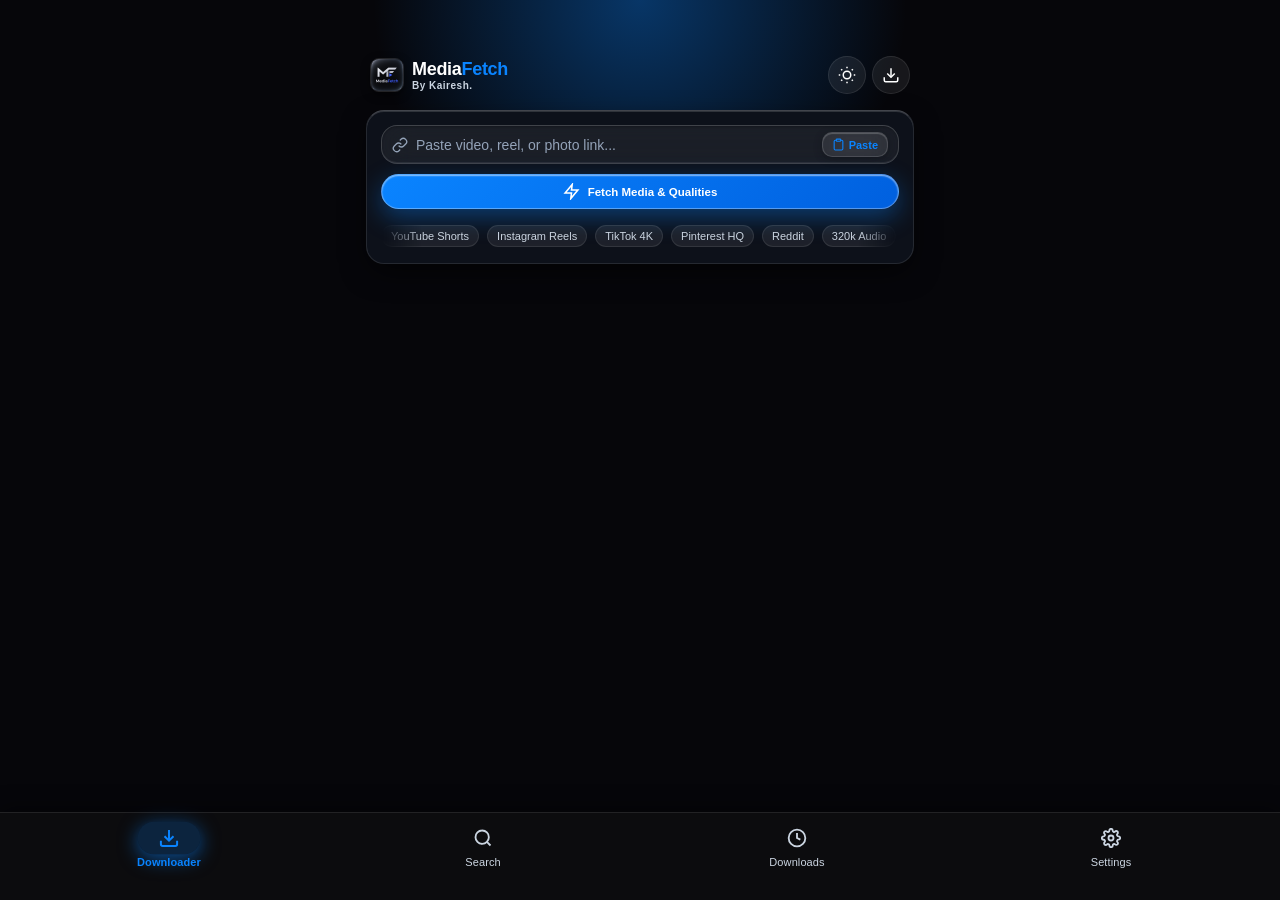
==== commit 54f13c8b: "release: MediaFetch Mobile v1.0.42 - New glassmorphism adaptive logo & Instagram fixes" ====
--- a/mobile/app/src/main/assets/index.html
+++ b/mobile/app/src/main/assets/index.html
@@ -642,21 +642,7 @@
             </button>
           </div>
 
-          <div class="settings-divider" style="margin: 12px 0 8px 0;"></div>
-
-          <!-- Sync App Icon With Theme Toggle -->
-          <div class="settings-row" style="margin: 6px 0 8px 0;">
-            <div class="settings-row-text">
-              <span class="settings-item-label">Sync App Icon With Theme</span>
-              <span class="settings-item-desc">Change launcher icon to match theme (may restart app to apply)</span>
-            </div>
-            <label class="apple-switch">
-              <input type="checkbox" id="toggleSyncAppIconTheme" />
-              <span class="apple-slider"></span>
-            </label>
-          </div>
-
-          <div class="settings-divider" style="margin: 8px 0 12px 0;"></div>
+          <div class="settings-divider" style="margin: 12px 0 12px 0;"></div>
 
           <!-- Curated Complete Themes -->
           <div class="settings-row-vertical" style="margin-top: 10px;">
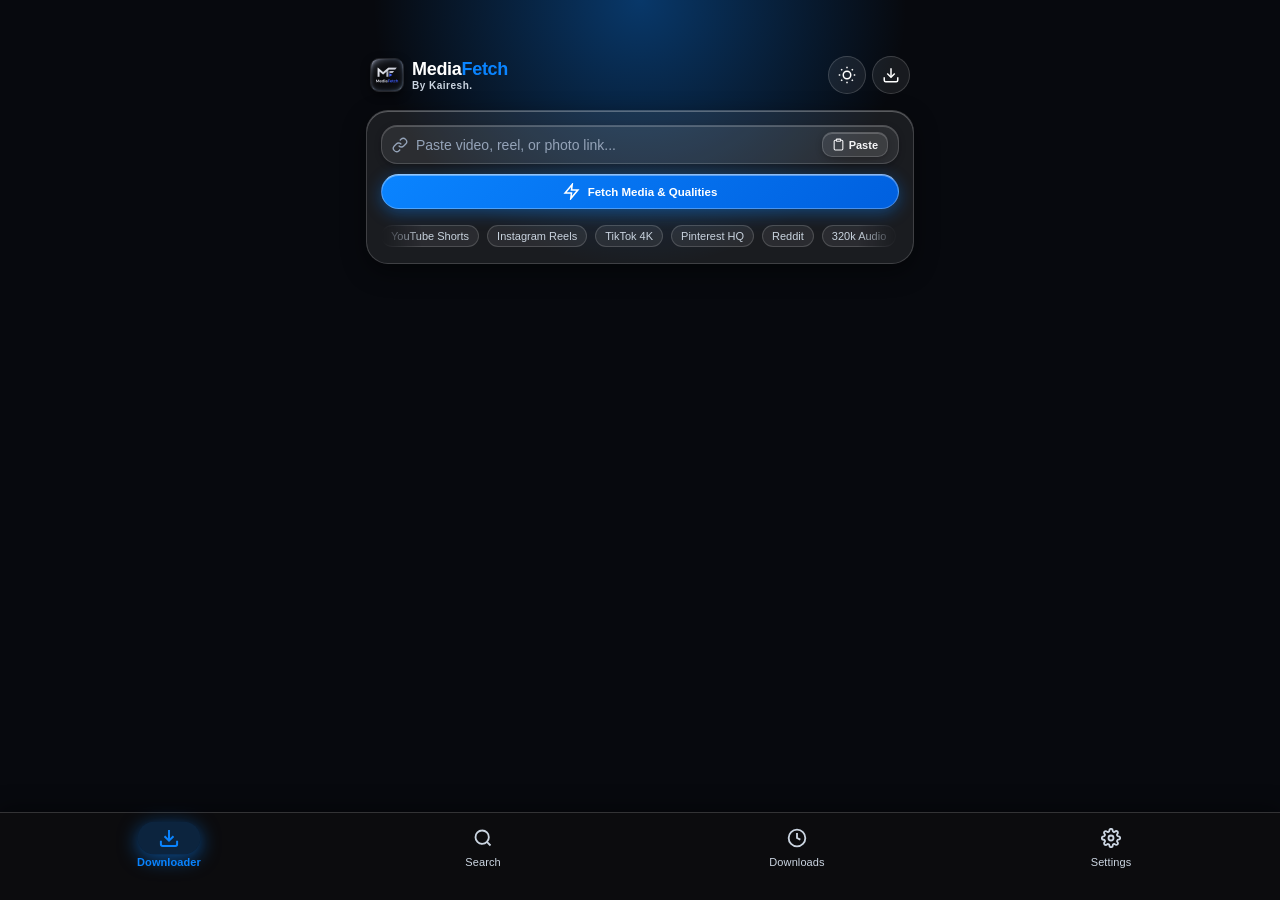
==== commit a190ba6a: "feat(mobile): replace fake glass with plugin-parity glassmorphism (Frosted, Clear, Blur, Amoled) v1." ====
--- a/mobile/app/src/main/assets/index.html
+++ b/mobile/app/src/main/assets/index.html
@@ -631,14 +631,17 @@
 
           <!-- Visual Style Buttons (Top of Theme Section) -->
           <div class="visual-style-grid" style="margin-top: 8px;">
-            <button type="button" class="visual-style-card active" data-style="solid">
-              <span class="visual-style-name">Amoled theme</span>
+            <button type="button" class="visual-style-card active" data-style="amoled">
+              <span class="visual-style-name">Amoled</span>
             </button>
-            <button type="button" class="visual-style-card" data-style="glass">
-              <span class="visual-style-name">Glass theme</span>
+            <button type="button" class="visual-style-card" data-style="frosted">
+              <span class="visual-style-name">Frosted</span>
             </button>
-            <button type="button" class="visual-style-card" data-style="prism">
-              <span class="visual-style-name">Aurora theme</span>
+            <button type="button" class="visual-style-card" data-style="clear">
+              <span class="visual-style-name">Clear</span>
+            </button>
+            <button type="button" class="visual-style-card" data-style="blur">
+              <span class="visual-style-name">Blur</span>
             </button>
           </div>
 
--- a/mobile/app/src/main/assets/style.css
+++ b/mobile/app/src/main/assets/style.css
@@ -3201,8 +3201,8 @@
 /* Visual Surface & Glassmorphism Style Grid */
 .visual-style-grid {
   display: grid;
-  grid-template-columns: repeat(3, 1fr);
-  gap: 8px;
+  grid-template-columns: repeat(4, 1fr);
+  gap: 6px;
   margin-top: 6px;
 }
 
@@ -3211,8 +3211,8 @@
   align-items: center;
   justify-content: center;
   text-align: center;
-  padding: 10px 8px;
-  min-height: 42px;
+  padding: 8px 4px;
+  min-height: 38px;
   background: var(--input-bg);
   border: 1px solid var(--app-card-border);
   border-radius: var(--radius-md);
@@ -3233,37 +3233,48 @@
 }
 
 .visual-style-icon-preview {
-  width: 38px;
-  height: 38px;
-  border-radius: 12px;
+  width: 32px;
+  height: 32px;
+  border-radius: 10px;
   display: flex;
   align-items: center;
   justify-content: center;
-  font-size: 19px;
-  margin-bottom: 8px;
+  font-size: 16px;
+  margin-bottom: 6px;
   box-shadow: 0 4px 12px rgba(0, 0, 0, 0.35);
   transition: all 0.2s ease;
 }
 
+.amoled-preview,
 .solid-preview {
-  background: linear-gradient(135deg, #1c1c24, #0d0d12);
+  background: #000000;
   border: 1px solid rgba(255, 255, 255, 0.12);
 }
 
+.frosted-preview,
 .glass-preview {
-  background: linear-gradient(135deg, rgba(255, 255, 255, 0.2), rgba(255, 255, 255, 0.05));
-  backdrop-filter: blur(20px);
-  -webkit-backdrop-filter: blur(20px);
-  border: 1px solid rgba(255, 255, 255, 0.3);
-  box-shadow: inset 0 1px 1px rgba(255, 255, 255, 0.5), 0 4px 14px rgba(0, 0, 0, 0.35);
-}
-
+  background: rgba(255, 255, 255, 0.08);
+  backdrop-filter: blur(8px);
+  -webkit-backdrop-filter: blur(8px);
+  border: 1px solid rgba(255, 255, 255, 0.25);
+  box-shadow: inset 0 1px 1px rgba(255, 255, 255, 0.4), 0 4px 12px rgba(0, 0, 0, 0.35);
+}
+
+.clear-preview,
 .prism-preview {
-  background: linear-gradient(135deg, rgba(191, 90, 242, 0.35), rgba(10, 132, 255, 0.35));
-  backdrop-filter: blur(20px);
-  -webkit-backdrop-filter: blur(20px);
-  border: 1px solid rgba(255, 255, 255, 0.4);
-  box-shadow: inset 0 1px 1.5px rgba(255, 255, 255, 0.6), 0 0 14px rgba(10, 132, 255, 0.4);
+  background: linear-gradient(135deg, rgba(255, 255, 255, 0.08), rgba(255, 255, 255, 0.02));
+  backdrop-filter: blur(3px);
+  -webkit-backdrop-filter: blur(3px);
+  border: 1.5px solid rgba(255, 255, 255, 0.35);
+  box-shadow: inset 0 1.5px 1px rgba(255, 255, 255, 0.55), 0 4px 12px rgba(0, 0, 0, 0.25);
+}
+
+.blur-preview {
+  background: rgba(18, 16, 22, 0.78);
+  backdrop-filter: blur(8px);
+  -webkit-backdrop-filter: blur(8px);
+  border: 1px solid rgba(255, 255, 255, 0.16);
+  box-shadow: inset 0 1px 0 rgba(255, 255, 255, 0.2), 0 4px 14px rgba(0, 0, 0, 0.45);
 }
 
 .visual-style-info {
@@ -3987,248 +3998,505 @@
    WHOLE-APP VISUAL DESIGN SYSTEM: LIQUID GLASSMORPHY & CYBER AURORA
    ========================================================================== */
 
+/* ==========================================================================
+   WHOLE-APP VISUAL DESIGN SYSTEM: 3 TRUE GLASSMORPHIC THEMES + AMOLED
+   Ported directly from MediaFetch Pro CEP Plugin:
+   1. Amoled: Pure OLED Pitch Black, 0% blur, maximum battery saving
+   2. Frosted: Apple VisionOS / Concept style, tactile micro-specular rim + 8px blur
+   3. Clear: iOS Liquid Acrylic Refraction, light 3px blur + double specular prismatic borders
+   4. Blur: Samsung One UI style, silky continuous Gaussian diffusion + 8px blur
+   ========================================================================== */
+
 /* --------------------------------------------------------------------------
+   THEME 1: FROSTED GLASS ("Concept" Style - High Performance Optimized)
+   -------------------------------------------------------------------------- */
+[data-glass-style="frosted"],
+[data-glass-style="glass"],
+[data-theme-style="frosted"],
+[data-theme-style="glass"],
+body.theme-glass-frosted {
+  --app-card-bg: rgba(255, 255, 255, 0.08);
+  --app-card-border: rgba(255, 255, 255, 0.16);
+}
+
+html[data-glass-style="frosted"]:not([data-theme="light"]),
+html[data-glass-style="glass"]:not([data-theme="light"]),
+body.theme-glass-frosted:not([data-theme="light"]) {
+  --app-bg: #07090e !important;
+}
+
+html[data-glass-style="frosted"]:not([data-theme="light"]) .app-viewport,
+html[data-glass-style="glass"]:not([data-theme="light"]) .app-viewport,
+body.theme-glass-frosted:not([data-theme="light"]) .app-viewport {
+  background: radial-gradient(circle at 50% 0%, var(--accent-glow) 0%, transparent 45%);
+}
+
+[data-glass-style="frosted"] .apple-card,
+[data-glass-style="frosted"] .settings-card,
+[data-glass-style="frosted"] .media-analysis-workspace,
+[data-glass-style="frosted"] .format-modal-content,
+[data-glass-style="frosted"] .search-card,
+[data-glass-style="frosted"] .media-item-card,
+[data-glass-style="frosted"] .history-empty-card,
+[data-glass-style="frosted"] .settings-preset-box,
+[data-glass-style="frosted"] .theme-live-preview-box,
+[data-glass-style="frosted"] .incoming-share-banner,
+[data-glass-style="frosted"] .loading-card,
+[data-glass-style="frosted"] .cookie-guide-box,
+[data-glass-style="frosted"] .cookie-step-card,
+[data-glass-style="frosted"] .queue-item,
+[data-glass-style="frosted"] .color-picker-dialog,
+[data-glass-style="frosted"] .ms-card,
+[data-glass-style="frosted"] .history-card,
+[data-glass-style="glass"] .apple-card,
+[data-glass-style="glass"] .settings-card,
+[data-glass-style="glass"] .media-analysis-workspace,
+[data-glass-style="glass"] .format-modal-content,
+[data-glass-style="glass"] .search-card,
+[data-glass-style="glass"] .media-item-card,
+[data-glass-style="glass"] .ms-card,
+[data-glass-style="glass"] .history-card,
+body.theme-glass-frosted .apple-card,
+body.theme-glass-frosted .settings-card,
+body.theme-glass-frosted .ms-card,
+body.theme-glass-frosted .history-card {
+  position: relative !important;
+  background: rgba(255, 255, 255, 0.08) !important;
+  backdrop-filter: blur(8px) saturate(130%) !important;
+  -webkit-backdrop-filter: blur(8px) saturate(130%) !important;
+  border: 1px solid rgba(255, 255, 255, 0.16) !important;
+  box-shadow: inset 0 1px 0 rgba(255, 255, 255, 0.28), 0 8px 24px rgba(0, 0, 0, 0.45) !important;
+  contain: paint;
+  transform: translateZ(0);
+}
+
+[data-glass-style="frosted"] .bottom-sheet-drawer,
+[data-glass-style="glass"] .bottom-sheet-drawer,
+body.theme-glass-frosted .bottom-sheet-drawer {
+  background: rgba(18, 20, 30, 0.92) !important;
+  backdrop-filter: blur(10px) saturate(130%) !important;
+  -webkit-backdrop-filter: blur(10px) saturate(130%) !important;
+  border-top: 1px solid rgba(255, 255, 255, 0.20) !important;
+  box-shadow: 0 -10px 40px rgba(0, 0, 0, 0.75), inset 0 1px 0 rgba(255, 255, 255, 0.28) !important;
+}
+
+/* Frosted Controls & Inputs (Translucent fill, NO nested blur for max battery life) */
+[data-glass-style="frosted"] .search-input-wrapper,
+[data-glass-style="frosted"] .select-input,
+[data-glass-style="frosted"] .apple-input,
+[data-glass-style="frosted"] .studio-search-bar,
+[data-glass-style="frosted"] .color-hex-field input,
+[data-glass-style="frosted"] .template-builder-box,
+[data-glass-style="frosted"] .settings-secondary-btn,
+[data-glass-style="frosted"] .seg-tab,
+[data-glass-style="frosted"] .filter-chip,
+[data-glass-style="frosted"] .quick-action-chip,
+[data-glass-style="frosted"] .history-action-btn,
+[data-glass-style="frosted"] .quality-chip,
+[data-glass-style="frosted"] .filename-tag-chip,
+[data-glass-style="frosted"] .paste-chip,
+[data-glass-style="glass"] .search-input-wrapper,
+[data-glass-style="glass"] .select-input,
+[data-glass-style="glass"] .apple-input,
+[data-glass-style="glass"] .settings-secondary-btn,
+[data-glass-style="glass"] .seg-tab,
+[data-glass-style="glass"] .filter-chip,
+[data-glass-style="glass"] .quality-chip,
+body.theme-glass-frosted .search-input-wrapper,
+body.theme-glass-frosted .select-input,
+body.theme-glass-frosted .apple-input,
+body.theme-glass-frosted .settings-secondary-btn,
+body.theme-glass-frosted .seg-tab,
+body.theme-glass-frosted .filter-chip {
+  background: rgba(255, 255, 255, 0.08) !important;
+  backdrop-filter: none !important;
+  -webkit-backdrop-filter: none !important;
+  border: 1px solid rgba(255, 255, 255, 0.16) !important;
+  box-shadow: inset 0 1px 0 rgba(255, 255, 255, 0.20), 0 2px 6px rgba(0, 0, 0, 0.25) !important;
+  color: #f5f5f7 !important;
+}
+
+[data-glass-style="frosted"] .seg-tab.active,
+[data-glass-style="frosted"] .filter-chip.active,
+[data-glass-style="frosted"] .quality-chip.selected,
+[data-glass-style="glass"] .seg-tab.active,
+[data-glass-style="glass"] .filter-chip.active,
+[data-glass-style="glass"] .quality-chip.selected {
+  background: var(--accent-gradient) !important;
+  border-color: rgba(255, 255, 255, 0.35) !important;
+  box-shadow: inset 0 1px 0 rgba(255, 255, 255, 0.35), 0 4px 14px var(--accent-glow) !important;
+  color: #ffffff !important;
+}
+
 /* --------------------------------------------------------------------------
-   THEME STYLE 2: 💎 LIQUID GLASSMORPHY (Dark & Light)
+   THEME 2: CLEAR GLASS ("iOS" Style - High Performance Optimized)
    -------------------------------------------------------------------------- */
-html[data-glass-style="glass"]:not([data-theme="light"]) {
-  --app-bg: #06060a !important;
-}
-
-html[data-glass-style="glass"]:not([data-theme="light"]) .app-viewport {
+[data-glass-style="clear"],
+[data-glass-style="prism"],
+[data-theme-style="clear"],
+[data-theme-style="prism"],
+body.theme-glass-clear {
+  --app-card-bg: linear-gradient(135deg, rgba(255, 255, 255, 0.08) 0%, rgba(255, 255, 255, 0.02) 40%, rgba(255, 255, 255, 0.05) 100%);
+  --app-card-border: rgba(255, 255, 255, 0.28);
+}
+
+html[data-glass-style="clear"]:not([data-theme="light"]),
+html[data-glass-style="prism"]:not([data-theme="light"]),
+body.theme-glass-clear:not([data-theme="light"]) {
+  --app-bg: #06080e !important;
+}
+
+html[data-glass-style="clear"]:not([data-theme="light"]) .app-viewport,
+html[data-glass-style="prism"]:not([data-theme="light"]) .app-viewport,
+body.theme-glass-clear:not([data-theme="light"]) .app-viewport {
   background: radial-gradient(circle at 50% 0%, var(--accent-glow) 0%, transparent 45%);
 }
 
-html[data-glass-style="glass"]:not([data-theme="light"]) .apple-card,
-html[data-glass-style="glass"]:not([data-theme="light"]) .settings-card,
-html[data-glass-style="glass"]:not([data-theme="light"]) .media-analysis-workspace,
-html[data-glass-style="glass"]:not([data-theme="light"]) .format-modal-content,
-html[data-glass-style="glass"]:not([data-theme="light"]) .search-card,
-html[data-glass-style="glass"]:not([data-theme="light"]) .media-item-card,
-html[data-glass-style="glass"]:not([data-theme="light"]) .history-empty-card,
-html[data-glass-style="glass"]:not([data-theme="light"]) .settings-preset-box,
-html[data-glass-style="glass"]:not([data-theme="light"]) .theme-live-preview-box,
-html[data-glass-style="glass"]:not([data-theme="light"]) .incoming-share-banner,
-html[data-glass-style="glass"]:not([data-theme="light"]) .loading-card,
-html[data-glass-style="glass"]:not([data-theme="light"]) .cookie-guide-box,
-html[data-glass-style="glass"]:not([data-theme="light"]) .cookie-step-card,
-html[data-glass-style="glass"]:not([data-theme="light"]) .queue-item,
-html[data-glass-style="glass"]:not([data-theme="light"]) .color-picker-dialog {
-  background: rgba(22, 22, 32, 0.72) !important;
-  backdrop-filter: blur(12px) !important;
-  -webkit-backdrop-filter: blur(12px) !important;
-  border: 1px solid rgba(255, 255, 255, 0.16) !important;
-  box-shadow: 0 16px 45px rgba(0, 0, 0, 0.6), inset 0 1px 1.5px rgba(255, 255, 255, 0.38) !important;
-}
-
-html[data-glass-style="glass"]:not([data-theme="light"]) .bottom-sheet-drawer {
-  background: rgba(18, 18, 26, 0.94) !important;
-  backdrop-filter: blur(14px) !important;
-  -webkit-backdrop-filter: blur(14px) !important;
-  border-top: 1px solid rgba(255, 255, 255, 0.16) !important;
-  box-shadow: 0 -10px 40px rgba(0, 0, 0, 0.7) !important;
-}
-
-/* Liquid Glass in Light Mode */
-html[data-glass-style="glass"][data-theme="light"] {
-  --app-bg: #EEF2F6 !important;
-}
-
-html[data-glass-style="glass"][data-theme="light"] .app-viewport {
-  background: radial-gradient(circle at 50% 0%, var(--accent-glow) 0%, transparent 50%) !important;
-}
-
-html[data-glass-style="glass"][data-theme="light"] .apple-card,
-html[data-glass-style="glass"][data-theme="light"] .settings-card,
-html[data-glass-style="glass"][data-theme="light"] .media-analysis-workspace,
-html[data-glass-style="glass"][data-theme="light"] .format-modal-content,
-html[data-glass-style="glass"][data-theme="light"] .search-card,
-html[data-glass-style="glass"][data-theme="light"] .media-item-card,
-html[data-glass-style="glass"][data-theme="light"] .history-empty-card,
-html[data-glass-style="glass"][data-theme="light"] .settings-preset-box,
-html[data-glass-style="glass"][data-theme="light"] .theme-live-preview-box,
-html[data-glass-style="glass"][data-theme="light"] .color-picker-dialog {
-  background: rgba(255, 255, 255, 0.82) !important;
-  backdrop-filter: blur(28px) saturate(180%) !important;
-  -webkit-backdrop-filter: blur(28px) saturate(180%) !important;
-  border: 1px solid rgba(255, 255, 255, 0.9) !important;
-  box-shadow: 0 8px 30px rgba(0, 0, 0, 0.06), inset 0 1px 2px rgba(255, 255, 255, 0.95) !important;
-  color: #111827 !important;
-}
-
-html[data-glass-style="glass"][data-theme="light"] .bottom-sheet-drawer {
-  background: rgba(255, 255, 255, 0.96) !important;
-  backdrop-filter: blur(30px) saturate(180%) !important;
-  -webkit-backdrop-filter: blur(30px) saturate(180%) !important;
-  border-top: 1px solid rgba(0, 0, 0, 0.10) !important;
-  color: #111827 !important;
-}
-
-/* Glass Inputs & Search Wrappers */
-html[data-glass-style="glass"]:not([data-theme="light"]) .search-input-wrapper,
-html[data-glass-style="glass"]:not([data-theme="light"]) .select-input,
-html[data-glass-style="glass"]:not([data-theme="light"]) .apple-input,
-html[data-glass-style="glass"]:not([data-theme="light"]) .studio-search-bar,
-html[data-glass-style="glass"]:not([data-theme="light"]) .color-hex-field input,
-html[data-glass-style="glass"]:not([data-theme="light"]) .template-builder-box {
+[data-glass-style="clear"] .apple-card,
+[data-glass-style="clear"] .settings-card,
+[data-glass-style="clear"] .media-analysis-workspace,
+[data-glass-style="clear"] .format-modal-content,
+[data-glass-style="clear"] .search-card,
+[data-glass-style="clear"] .media-item-card,
+[data-glass-style="clear"] .history-empty-card,
+[data-glass-style="clear"] .settings-preset-box,
+[data-glass-style="clear"] .theme-live-preview-box,
+[data-glass-style="clear"] .incoming-share-banner,
+[data-glass-style="clear"] .loading-card,
+[data-glass-style="clear"] .cookie-guide-box,
+[data-glass-style="clear"] .cookie-step-card,
+[data-glass-style="clear"] .queue-item,
+[data-glass-style="clear"] .color-picker-dialog,
+[data-glass-style="clear"] .ms-card,
+[data-glass-style="clear"] .history-card,
+[data-glass-style="prism"] .apple-card,
+[data-glass-style="prism"] .settings-card,
+[data-glass-style="prism"] .media-analysis-workspace,
+[data-glass-style="prism"] .format-modal-content,
+[data-glass-style="prism"] .search-card,
+[data-glass-style="prism"] .media-item-card,
+[data-glass-style="prism"] .ms-card,
+[data-glass-style="prism"] .history-card,
+body.theme-glass-clear .apple-card,
+body.theme-glass-clear .settings-card,
+body.theme-glass-clear .ms-card,
+body.theme-glass-clear .history-card {
+  position: relative !important;
+  background: linear-gradient(135deg, rgba(255, 255, 255, 0.08) 0%, rgba(255, 255, 255, 0.02) 40%, rgba(255, 255, 255, 0.05) 100%) !important;
+  backdrop-filter: blur(3px) saturate(140%) !important;
+  -webkit-backdrop-filter: blur(3px) saturate(140%) !important;
+  border: 1.5px solid rgba(255, 255, 255, 0.28) !important;
+  box-shadow: 
+    inset 0 1.5px 1px rgba(255, 255, 255, 0.55),
+    inset 0 -1px 1px rgba(0, 0, 0, 0.2),
+    0 8px 22px rgba(0, 0, 0, 0.35) !important;
+  contain: paint;
+  transform: translateZ(0);
+}
+
+[data-glass-style="clear"] .apple-card::after,
+[data-glass-style="clear"] .settings-card::after,
+[data-glass-style="prism"] .apple-card::after,
+[data-glass-style="prism"] .settings-card::after,
+body.theme-glass-clear .apple-card::after,
+body.theme-glass-clear .settings-card::after {
+  content: '';
+  position: absolute;
+  top: 0;
+  left: 8%;
+  right: 8%;
+  height: 1px;
+  background: linear-gradient(90deg, transparent, rgba(255, 255, 255, 0.65), transparent);
+  pointer-events: none;
+}
+
+[data-glass-style="clear"] .bottom-sheet-drawer,
+[data-glass-style="prism"] .bottom-sheet-drawer,
+body.theme-glass-clear .bottom-sheet-drawer {
+  background: rgba(18, 20, 32, 0.90) !important;
+  backdrop-filter: blur(4px) saturate(140%) !important;
+  -webkit-backdrop-filter: blur(4px) saturate(140%) !important;
+  border-top: 1.5px solid rgba(255, 255, 255, 0.32) !important;
+  box-shadow: 0 -10px 40px rgba(0, 0, 0, 0.75), inset 0 1.5px 1px rgba(255, 255, 255, 0.55) !important;
+}
+
+/* Clear Controls & Inputs (Translucent fill, NO nested blur) */
+[data-glass-style="clear"] .search-input-wrapper,
+[data-glass-style="clear"] .select-input,
+[data-glass-style="clear"] .apple-input,
+[data-glass-style="clear"] .studio-search-bar,
+[data-glass-style="clear"] .color-hex-field input,
+[data-glass-style="clear"] .template-builder-box,
+[data-glass-style="clear"] .settings-secondary-btn,
+[data-glass-style="clear"] .seg-tab,
+[data-glass-style="clear"] .filter-chip,
+[data-glass-style="clear"] .quick-action-chip,
+[data-glass-style="clear"] .history-action-btn,
+[data-glass-style="clear"] .quality-chip,
+[data-glass-style="clear"] .filename-tag-chip,
+[data-glass-style="clear"] .paste-chip,
+[data-glass-style="prism"] .search-input-wrapper,
+[data-glass-style="prism"] .select-input,
+[data-glass-style="prism"] .apple-input,
+[data-glass-style="prism"] .settings-secondary-btn,
+[data-glass-style="prism"] .seg-tab,
+[data-glass-style="prism"] .filter-chip,
+[data-glass-style="prism"] .quality-chip,
+body.theme-glass-clear .search-input-wrapper,
+body.theme-glass-clear .select-input,
+body.theme-glass-clear .apple-input,
+body.theme-glass-clear .settings-secondary-btn,
+body.theme-glass-clear .seg-tab,
+body.theme-glass-clear .filter-chip {
   background: rgba(255, 255, 255, 0.06) !important;
-  backdrop-filter: blur(16px) !important;
-  -webkit-backdrop-filter: blur(16px) !important;
-  border: 1px solid rgba(255, 255, 255, 0.16) !important;
-  box-shadow: inset 0 1px 2px rgba(0, 0, 0, 0.25), inset 0 -1px 0 rgba(255, 255, 255, 0.08) !important;
-}
-
-/* Glass Buttons with Specular Sheen */
-html[data-glass-style="glass"] .apple-btn-primary,
-html[data-glass-style="glass"] .fetch-submit-btn,
-html[data-glass-style="glass"] .theme-preview-btn,
-html[data-glass-style="glass"] .update-btn-now {
-  background: var(--accent-gradient) !important;
-  backdrop-filter: blur(16px) !important;
-  -webkit-backdrop-filter: blur(16px) !important;
-  border: 1px solid rgba(255, 255, 255, 0.32) !important;
-  box-shadow: inset 0 1px 1.5px rgba(255, 255, 255, 0.55), 0 8px 24px var(--accent-glow) !important;
-}
-
-html[data-glass-style="glass"]:not([data-theme="light"]) .settings-secondary-btn,
-html[data-glass-style="glass"]:not([data-theme="light"]) .seg-tab,
-html[data-glass-style="glass"]:not([data-theme="light"]) .filter-chip,
-html[data-glass-style="glass"]:not([data-theme="light"]) .quick-action-chip,
-html[data-glass-style="glass"]:not([data-theme="light"]) .history-action-btn,
-html[data-glass-style="glass"]:not([data-theme="light"]) .quality-chip,
-html[data-glass-style="glass"]:not([data-theme="light"]) .filename-tag-chip,
-html[data-glass-style="glass"]:not([data-theme="light"]) .paste-chip {
-  background: rgba(255, 255, 255, 0.07) !important;
-  backdrop-filter: blur(14px) !important;
-  -webkit-backdrop-filter: blur(14px) !important;
-  border: 1px solid rgba(255, 255, 255, 0.14) !important;
-  box-shadow: inset 0 1px 1px rgba(255, 255, 255, 0.22), 0 2px 8px rgba(0, 0, 0, 0.25) !important;
-}
-
-html[data-glass-style="glass"] .seg-tab.active,
-html[data-glass-style="glass"] .filter-chip.active,
-html[data-glass-style="glass"] .quality-chip.selected {
+  backdrop-filter: none !important;
+  -webkit-backdrop-filter: none !important;
+  border: 1px solid rgba(255, 255, 255, 0.22) !important;
+  box-shadow: inset 0 1px 0.5px rgba(255, 255, 255, 0.35), 0 2px 4px rgba(0, 0, 0, 0.18) !important;
+  color: #f5f5f7 !important;
+}
+
+[data-glass-style="clear"] .seg-tab.active,
+[data-glass-style="clear"] .filter-chip.active,
+[data-glass-style="clear"] .quality-chip.selected,
+[data-glass-style="prism"] .seg-tab.active,
+[data-glass-style="prism"] .filter-chip.active,
+[data-glass-style="prism"] .quality-chip.selected {
   background: var(--accent-gradient) !important;
   border-color: rgba(255, 255, 255, 0.45) !important;
-  box-shadow: inset 0 1px 1.5px rgba(255, 255, 255, 0.6), 0 6px 20px var(--accent-glow) !important;
+  box-shadow: inset 0 1.5px 1px rgba(255, 255, 255, 0.55), 0 4px 16px var(--accent-glow) !important;
+  color: #ffffff !important;
 }
 
 /* --------------------------------------------------------------------------
-   THEME STYLE 3: ✨ CYBER AURORA PRISM (Dark & Light)
+   THEME 3: BLUR GLASS ("One UI" Style - High Performance Optimized)
    -------------------------------------------------------------------------- */
-html[data-glass-style="prism"]:not([data-theme="light"]) {
-  --app-bg: #070710 !important;
-}
-
-html[data-glass-style="prism"]:not([data-theme="light"]) .app-viewport {
-  background: radial-gradient(circle at 20% 0%, var(--accent-glow) 0%, transparent 40%),
-              radial-gradient(circle at 80% 15%, rgba(191, 90, 242, 0.25) 0%, transparent 35%);
-}
-
-html[data-glass-style="prism"]:not([data-theme="light"]) .apple-card,
-html[data-glass-style="prism"]:not([data-theme="light"]) .settings-card,
-html[data-glass-style="prism"]:not([data-theme="light"]) .media-analysis-workspace,
-html[data-glass-style="prism"]:not([data-theme="light"]) .format-modal-content,
-html[data-glass-style="prism"]:not([data-theme="light"]) .search-card,
-html[data-glass-style="prism"]:not([data-theme="light"]) .media-item-card,
-html[data-glass-style="prism"]:not([data-theme="light"]) .history-empty-card,
-html[data-glass-style="prism"]:not([data-theme="light"]) .settings-preset-box,
-html[data-glass-style="prism"]:not([data-theme="light"]) .theme-live-preview-box,
-html[data-glass-style="prism"]:not([data-theme="light"]) .incoming-share-banner,
-html[data-glass-style="prism"]:not([data-theme="light"]) .loading-card,
-html[data-glass-style="prism"]:not([data-theme="light"]) .cookie-guide-box,
-html[data-glass-style="prism"]:not([data-theme="light"]) .cookie-step-card,
-html[data-glass-style="prism"]:not([data-theme="light"]) .queue-item,
-html[data-glass-style="prism"]:not([data-theme="light"]) .color-picker-dialog {
-  background: linear-gradient(145deg, rgba(22, 18, 36, 0.80), rgba(10, 12, 24, 0.88)) !important;
-  backdrop-filter: blur(12px) !important;
-  -webkit-backdrop-filter: blur(12px) !important;
-  border: 1px solid rgba(255, 255, 255, 0.22) !important;
-  box-shadow: 0 20px 50px rgba(0, 0, 0, 0.7), 0 0 24px var(--accent-glow), inset 0 1px 2px rgba(255, 255, 255, 0.5) !important;
-  position: relative;
-}
-
-html[data-glass-style="prism"]:not([data-theme="light"]) .bottom-sheet-drawer {
-  background: linear-gradient(145deg, rgba(22, 18, 36, 0.96), rgba(12, 12, 24, 0.98)) !important;
-  backdrop-filter: blur(14px) !important;
-  -webkit-backdrop-filter: blur(14px) !important;
-  border-top: 1px solid rgba(255, 255, 255, 0.22) !important;
-  box-shadow: 0 -12px 50px rgba(0, 0, 0, 0.8), 0 0 24px var(--accent-glow) !important;
-}
-
-/* Cyber Aurora Prism in Light Mode */
-html[data-glass-style="prism"][data-theme="light"] {
-  --app-bg: #F0F4F9 !important;
-}
-
-html[data-glass-style="prism"][data-theme="light"] .app-viewport {
-  background: radial-gradient(circle at 15% 0%, var(--accent-glow) 0%, transparent 45%),
-              radial-gradient(circle at 85% 15%, rgba(191, 90, 242, 0.14) 0%, transparent 40%) !important;
-}
-
-html[data-glass-style="prism"][data-theme="light"] .apple-card,
-html[data-glass-style="prism"][data-theme="light"] .settings-card,
-html[data-glass-style="prism"][data-theme="light"] .media-analysis-workspace,
-html[data-glass-style="prism"][data-theme="light"] .format-modal-content,
-html[data-glass-style="prism"][data-theme="light"] .search-card,
-html[data-glass-style="prism"][data-theme="light"] .media-item-card,
-html[data-glass-style="prism"][data-theme="light"] .history-empty-card,
-html[data-glass-style="prism"][data-theme="light"] .settings-preset-box,
-html[data-glass-style="prism"][data-theme="light"] .theme-live-preview-box,
-html[data-glass-style="prism"][data-theme="light"] .color-picker-dialog {
-  background: linear-gradient(135deg, rgba(255, 255, 255, 0.90), rgba(245, 248, 255, 0.82)) !important;
-  backdrop-filter: blur(32px) saturate(190%) !important;
-  -webkit-backdrop-filter: blur(32px) saturate(190%) !important;
-  border: 1px solid rgba(255, 255, 255, 0.95) !important;
-  box-shadow: 0 10px 35px rgba(0, 0, 0, 0.06), 0 0 20px var(--accent-glow), inset 0 1px 2px rgba(255, 255, 255, 0.98) !important;
-  color: #111827 !important;
-}
-
-/* Iridescent Chromatic Top Rim */
-html[data-glass-style="prism"] .apple-card::before,
-html[data-glass-style="prism"] .settings-card::before,
-html[data-glass-style="prism"] .media-analysis-workspace::before {
-  content: "";
-  position: absolute;
-  top: 0;
-  left: 0;
-  right: 0;
-  height: 1.5px;
-  background: linear-gradient(90deg, transparent, rgba(255, 255, 255, 0.85), var(--brand-accent), transparent);
-  border-radius: var(--radius-lg) var(--radius-lg) 0 0;
-  pointer-events: none;
-}
-
-html[data-glass-style="prism"] .apple-btn-primary,
-html[data-glass-style="prism"] .fetch-submit-btn,
-html[data-glass-style="prism"] .theme-preview-btn,
-html[data-glass-style="prism"] .update-btn-now {
+[data-glass-style="blur"],
+[data-theme-style="blur"],
+body.theme-glass-blur {
+  --app-card-bg: rgba(18, 16, 22, 0.78);
+  --app-card-border: rgba(255, 255, 255, 0.10);
+}
+
+html[data-glass-style="blur"]:not([data-theme="light"]),
+body.theme-glass-blur:not([data-theme="light"]) {
+  --app-bg: #08060a !important;
+}
+
+html[data-glass-style="blur"]:not([data-theme="light"]) .app-viewport,
+body.theme-glass-blur:not([data-theme="light"]) .app-viewport {
+  background: radial-gradient(circle at 50% 0%, var(--accent-glow) 0%, transparent 45%);
+}
+
+[data-glass-style="blur"] .apple-card,
+[data-glass-style="blur"] .settings-card,
+[data-glass-style="blur"] .media-analysis-workspace,
+[data-glass-style="blur"] .format-modal-content,
+[data-glass-style="blur"] .search-card,
+[data-glass-style="blur"] .media-item-card,
+[data-glass-style="blur"] .history-empty-card,
+[data-glass-style="blur"] .settings-preset-box,
+[data-glass-style="blur"] .theme-live-preview-box,
+[data-glass-style="blur"] .incoming-share-banner,
+[data-glass-style="blur"] .loading-card,
+[data-glass-style="blur"] .cookie-guide-box,
+[data-glass-style="blur"] .cookie-step-card,
+[data-glass-style="blur"] .queue-item,
+[data-glass-style="blur"] .color-picker-dialog,
+[data-glass-style="blur"] .ms-card,
+[data-glass-style="blur"] .history-card,
+body.theme-glass-blur .apple-card,
+body.theme-glass-blur .settings-card,
+body.theme-glass-blur .ms-card,
+body.theme-glass-blur .history-card {
+  position: relative !important;
+  background: rgba(18, 16, 22, 0.78) !important;
+  backdrop-filter: blur(8px) saturate(120%) !important;
+  -webkit-backdrop-filter: blur(8px) saturate(120%) !important;
+  border: 1px solid rgba(255, 255, 255, 0.10) !important;
+  box-shadow: inset 0 1px 0 rgba(255, 255, 255, 0.16), 0 8px 24px rgba(0, 0, 0, 0.55) !important;
+  contain: paint;
+  transform: translateZ(0);
+}
+
+[data-glass-style="blur"] .bottom-sheet-drawer,
+body.theme-glass-blur .bottom-sheet-drawer {
+  background: rgba(16, 14, 20, 0.94) !important;
+  backdrop-filter: blur(10px) saturate(120%) !important;
+  -webkit-backdrop-filter: blur(10px) saturate(120%) !important;
+  border-top: 1px solid rgba(255, 255, 255, 0.14) !important;
+  box-shadow: 0 -10px 40px rgba(0, 0, 0, 0.85), inset 0 1px 0 rgba(255, 255, 255, 0.16) !important;
+}
+
+/* Blur Controls & Inputs (Translucent fill, NO nested blur) */
+[data-glass-style="blur"] .search-input-wrapper,
+[data-glass-style="blur"] .select-input,
+[data-glass-style="blur"] .apple-input,
+[data-glass-style="blur"] .studio-search-bar,
+[data-glass-style="blur"] .color-hex-field input,
+[data-glass-style="blur"] .template-builder-box,
+[data-glass-style="blur"] .settings-secondary-btn,
+[data-glass-style="blur"] .seg-tab,
+[data-glass-style="blur"] .filter-chip,
+[data-glass-style="blur"] .quick-action-chip,
+[data-glass-style="blur"] .history-action-btn,
+[data-glass-style="blur"] .quality-chip,
+[data-glass-style="blur"] .filename-tag-chip,
+[data-glass-style="blur"] .paste-chip,
+body.theme-glass-blur .search-input-wrapper,
+body.theme-glass-blur .select-input,
+body.theme-glass-blur .apple-input,
+body.theme-glass-blur .settings-secondary-btn,
+body.theme-glass-blur .seg-tab,
+body.theme-glass-blur .filter-chip {
+  background: rgba(255, 255, 255, 0.06) !important;
+  backdrop-filter: none !important;
+  -webkit-backdrop-filter: none !important;
+  border: 1px solid rgba(255, 255, 255, 0.12) !important;
+  box-shadow: inset 0 1px 0 rgba(255, 255, 255, 0.14), 0 2px 5px rgba(0, 0, 0, 0.3) !important;
+  color: #e5e5ea !important;
+}
+
+[data-glass-style="blur"] .seg-tab.active,
+[data-glass-style="blur"] .filter-chip.active,
+[data-glass-style="blur"] .quality-chip.selected {
   background: var(--accent-gradient) !important;
-  border: 1px solid rgba(255, 255, 255, 0.45) !important;
-  box-shadow: inset 0 1.5px 2px rgba(255, 255, 255, 0.7), 0 10px 28px var(--accent-glow) !important;
-  backdrop-filter: blur(18px) !important;
-  -webkit-backdrop-filter: blur(18px) !important;
-}
-
-html[data-glass-style="prism"]:not([data-theme="light"]) .settings-secondary-btn,
-html[data-glass-style="prism"]:not([data-theme="light"]) .seg-tab,
-html[data-glass-style="prism"]:not([data-theme="light"]) .filter-chip,
-html[data-glass-style="prism"]:not([data-theme="light"]) .quick-action-chip,
-html[data-glass-style="prism"]:not([data-theme="light"]) .quality-chip,
-html[data-glass-style="prism"]:not([data-theme="light"]) .filename-tag-chip,
-html[data-glass-style="prism"]:not([data-theme="light"]) .paste-chip {
-  background: rgba(255, 255, 255, 0.08) !important;
-  border: 1px solid rgba(255, 255, 255, 0.18) !important;
-  backdrop-filter: blur(16px) !important;
-  box-shadow: inset 0 1px 1.5px rgba(255, 255, 255, 0.28), 0 4px 14px rgba(0, 0, 0, 0.3) !important;
-}
-
-html[data-glass-style="prism"] .seg-tab.active,
-html[data-glass-style="prism"] .filter-chip.active,
-html[data-glass-style="prism"] .quality-chip.selected {
-  background: linear-gradient(135deg, var(--brand-accent), var(--brand-secondary)) !important;
-  border-color: rgba(255, 255, 255, 0.6) !important;
-  box-shadow: inset 0 1.5px 2px rgba(255, 255, 255, 0.8), 0 6px 24px var(--accent-glow) !important;
+  border-color: rgba(255, 255, 255, 0.28) !important;
+  box-shadow: inset 0 1px 1px rgba(255, 255, 255, 0.30), 0 4px 14px var(--accent-glow) !important;
+  color: #ffffff !important;
+}
+
+/* --------------------------------------------------------------------------
+   THEME 4: AMOLED THEME (Pure Deep Pitch Black for Maximum Battery Life)
+   -------------------------------------------------------------------------- */
+[data-glass-style="amoled"],
+[data-glass-style="solid"],
+[data-theme-style="amoled"],
+[data-theme-style="solid"],
+body.theme-glass-amoled,
+body.theme-icons-core {
+  --app-card-bg: #000000;
+  --app-card-border: rgba(255, 255, 255, 0.08);
+}
+
+html[data-glass-style="amoled"]:not([data-theme="light"]),
+html[data-glass-style="solid"]:not([data-theme="light"]),
+body.theme-glass-amoled:not([data-theme="light"]),
+body.theme-icons-core:not([data-theme="light"]) {
+  --app-bg: #000000 !important;
+}
+
+[data-glass-style="amoled"] .apple-card,
+[data-glass-style="amoled"] .settings-card,
+[data-glass-style="amoled"] .media-analysis-workspace,
+[data-glass-style="amoled"] .format-modal-content,
+[data-glass-style="amoled"] .search-card,
+[data-glass-style="amoled"] .media-item-card,
+[data-glass-style="amoled"] .history-empty-card,
+[data-glass-style="amoled"] .settings-preset-box,
+[data-glass-style="amoled"] .theme-live-preview-box,
+[data-glass-style="amoled"] .incoming-share-banner,
+[data-glass-style="amoled"] .loading-card,
+[data-glass-style="amoled"] .cookie-guide-box,
+[data-glass-style="amoled"] .cookie-step-card,
+[data-glass-style="amoled"] .queue-item,
+[data-glass-style="amoled"] .color-picker-dialog,
+[data-glass-style="amoled"] .ms-card,
+[data-glass-style="amoled"] .history-card,
+body.theme-glass-amoled .apple-card,
+body.theme-glass-amoled .settings-card,
+body.theme-glass-amoled .ms-card,
+body.theme-glass-amoled .history-card {
+  position: relative !important;
+  background: #000000 !important;
+  backdrop-filter: none !important;
+  -webkit-backdrop-filter: none !important;
+  border: 1px solid rgba(255, 255, 255, 0.08) !important;
+  box-shadow: 0 8px 24px rgba(0, 0, 0, 0.8) !important;
+}
+
+[data-glass-style="amoled"] .search-input-wrapper,
+[data-glass-style="amoled"] .select-input,
+[data-glass-style="amoled"] .apple-input,
+[data-glass-style="amoled"] .studio-search-bar,
+[data-glass-style="amoled"] .color-hex-field input,
+[data-glass-style="amoled"] .template-builder-box,
+[data-glass-style="amoled"] .settings-secondary-btn,
+[data-glass-style="amoled"] .seg-tab,
+[data-glass-style="amoled"] .filter-chip,
+[data-glass-style="amoled"] .quick-action-chip,
+[data-glass-style="amoled"] .history-action-btn,
+[data-glass-style="amoled"] .quality-chip,
+[data-glass-style="amoled"] .filename-tag-chip,
+[data-glass-style="amoled"] .paste-chip,
+body.theme-glass-amoled .search-input-wrapper,
+body.theme-glass-amoled .select-input,
+body.theme-glass-amoled .apple-input,
+body.theme-glass-amoled .settings-secondary-btn,
+body.theme-glass-amoled .seg-tab,
+body.theme-glass-amoled .filter-chip {
+  background: #121217 !important;
+  backdrop-filter: none !important;
+  -webkit-backdrop-filter: none !important;
+  border: 1px solid rgba(255, 255, 255, 0.09) !important;
+  box-shadow: none !important;
+  color: #f5f5f7 !important;
+}
+
+[data-glass-style="amoled"] .seg-tab.active,
+[data-glass-style="amoled"] .filter-chip.active,
+[data-glass-style="amoled"] .quality-chip.selected {
+  background: var(--brand-accent) !important;
+  border: none !important;
+  color: #000000 !important;
+  font-weight: 700 !important;
+}
+
+/* Light Mode Overrides for All 4 Themes */
+html[data-theme="light"][data-glass-style="frosted"] .apple-card,
+html[data-theme="light"][data-glass-style="frosted"] .settings-card,
+html[data-theme="light"][data-glass-style="frosted"] .ms-card,
+html[data-theme="light"][data-glass-style="frosted"] .history-card {
+  background: rgba(255, 255, 255, 0.82) !important;
+  backdrop-filter: blur(8px) saturate(140%) !important;
+  -webkit-backdrop-filter: blur(8px) saturate(140%) !important;
+  border: 1px solid rgba(255, 255, 255, 0.9) !important;
+  box-shadow: 0 8px 24px rgba(0, 0, 0, 0.06), inset 0 1px 2px rgba(255, 255, 255, 0.95) !important;
+}
+
+html[data-theme="light"][data-glass-style="clear"] .apple-card,
+html[data-theme="light"][data-theme-style="clear"] .settings-card,
+html[data-theme="light"][data-glass-style="clear"] .ms-card,
+html[data-theme="light"][data-glass-style="clear"] .history-card {
+  background: rgba(255, 255, 255, 0.70) !important;
+  backdrop-filter: blur(3px) saturate(140%) !important;
+  -webkit-backdrop-filter: blur(3px) saturate(140%) !important;
+  border: 1.5px solid rgba(255, 255, 255, 0.95) !important;
+  box-shadow: 0 8px 20px rgba(0, 0, 0, 0.05), inset 0 1.5px 1px rgba(255, 255, 255, 0.98) !important;
+}
+
+html[data-theme="light"][data-glass-style="blur"] .apple-card,
+html[data-theme="light"][data-glass-style="blur"] .settings-card,
+html[data-theme="light"][data-glass-style="blur"] .ms-card,
+html[data-theme="light"][data-glass-style="blur"] .history-card {
+  background: rgba(245, 245, 250, 0.88) !important;
+  backdrop-filter: blur(8px) saturate(130%) !important;
+  -webkit-backdrop-filter: blur(8px) saturate(130%) !important;
+  border: 1px solid rgba(0, 0, 0, 0.08) !important;
+  box-shadow: 0 8px 24px rgba(0, 0, 0, 0.06), inset 0 1px 0 rgba(255, 255, 255, 0.8) !important;
+}
+
+html[data-theme="light"][data-glass-style="amoled"] .apple-card,
+html[data-theme="light"][data-glass-style="amoled"] .settings-card,
+html[data-theme="light"][data-glass-style="amoled"] .ms-card,
+html[data-theme="light"][data-glass-style="amoled"] .history-card,
+html[data-theme="light"][data-glass-style="solid"] .apple-card,
+html[data-theme="light"][data-glass-style="solid"] .settings-card {
+  background: #FFFFFF !important;
+  backdrop-filter: none !important;
+  -webkit-backdrop-filter: none !important;
+  border: 1px solid rgba(0, 0, 0, 0.08) !important;
+  box-shadow: 0 4px 16px rgba(0, 0, 0, 0.04) !important;
 }
 
 /* ==========================================================================
@@ -4995,32 +5263,66 @@
   transition: all 0.3s cubic-bezier(0.34, 1.56, 0.64, 1);
 }
 
+/* Floating Dock Themed Glass Surfaces */
+[data-glass-style="frosted"] .floating-pill-dock,
 [data-glass-style="glass"] .floating-pill-dock,
+[data-theme-style="frosted"] .floating-pill-dock,
+body.theme-glass-frosted .floating-pill-dock {
+  background: rgba(18, 20, 30, 0.78) !important;
+  backdrop-filter: blur(8px) saturate(130%) !important;
+  -webkit-backdrop-filter: blur(8px) saturate(130%) !important;
+  border: 1px solid rgba(255, 255, 255, 0.18) !important;
+  border-top: 1px solid rgba(255, 255, 255, 0.35) !important;
+  box-shadow: 0 16px 40px rgba(0, 0, 0, 0.8), inset 0 1px 0 rgba(255, 255, 255, 0.28) !important;
+  overflow: hidden !important;
+}
+
+[data-glass-style="clear"] .floating-pill-dock,
 [data-glass-style="prism"] .floating-pill-dock,
-[data-theme-style="glass"] .floating-pill-dock,
-[data-theme-style="prism"] .floating-pill-dock {
-  background: rgba(14, 18, 28, 0.85) !important;
-  backdrop-filter: blur(16px) !important;
-  -webkit-backdrop-filter: blur(16px) !important;
-  border: 1px solid rgba(255, 255, 255, 0.16) !important;
-  border-top: 1px solid rgba(255, 255, 255, 0.32) !important;
-  box-shadow: 0 16px 40px -8px rgba(0, 0, 0, 0.85),
-              0 0 20px -2px rgba(var(--primary-rgb, 10, 132, 255), 0.35),
-              inset 0 1px 0 rgba(255, 255, 255, 0.25) !important;
+[data-theme-style="clear"] .floating-pill-dock,
+body.theme-glass-clear .floating-pill-dock {
+  background: rgba(22, 24, 34, 0.68) !important;
+  backdrop-filter: blur(3px) saturate(140%) !important;
+  -webkit-backdrop-filter: blur(3px) saturate(140%) !important;
+  border: 1.5px solid rgba(255, 255, 255, 0.30) !important;
+  box-shadow: 0 16px 40px rgba(0, 0, 0, 0.75), inset 0 1.5px 1px rgba(255, 255, 255, 0.45) !important;
   overflow: hidden !important;
 }
 
-/* Moving Abstract Gradient Inside Floating Dock - Dynamic Theme Colors */
+[data-glass-style="blur"] .floating-pill-dock,
+[data-theme-style="blur"] .floating-pill-dock,
+body.theme-glass-blur .floating-pill-dock {
+  background: rgba(16, 14, 20, 0.85) !important;
+  backdrop-filter: blur(8px) saturate(120%) !important;
+  -webkit-backdrop-filter: blur(8px) saturate(120%) !important;
+  border: 1px solid rgba(255, 255, 255, 0.12) !important;
+  box-shadow: 0 16px 40px rgba(0, 0, 0, 0.9), inset 0 1px 0 rgba(255, 255, 255, 0.18) !important;
+  overflow: hidden !important;
+}
+
+[data-glass-style="amoled"] .floating-pill-dock,
+[data-glass-style="solid"] .floating-pill-dock,
+[data-theme-style="amoled"] .floating-pill-dock,
+body.theme-glass-amoled .floating-pill-dock {
+  background: #090a0f !important;
+  border: 1px solid rgba(255, 255, 255, 0.1) !important;
+  backdrop-filter: none !important;
+  -webkit-backdrop-filter: none !important;
+  box-shadow: 0 16px 40px rgba(0, 0, 0, 0.95) !important;
+}
+
+/* Subtle Dynamic Theme Ambient Hue inside Floating Dock */
+[data-glass-style="frosted"] .floating-pill-dock::before,
+[data-glass-style="clear"] .floating-pill-dock::before,
+[data-glass-style="blur"] .floating-pill-dock::before,
 [data-glass-style="glass"] .floating-pill-dock::before,
-[data-glass-style="prism"] .floating-pill-dock::before,
-[data-theme-style="glass"] .floating-pill-dock::before,
-[data-theme-style="prism"] .floating-pill-dock::before {
+[data-glass-style="prism"] .floating-pill-dock::before {
   content: "";
   position: absolute;
   inset: -40%;
   border-radius: inherit;
-  background: radial-gradient(circle at 30% 50%, rgba(var(--primary-rgb, 10, 132, 255), 0.3) 0%, transparent 60%),
-              radial-gradient(circle at 70% 50%, rgba(var(--secondary-rgb, 0, 198, 251), 0.25) 0%, transparent 60%);
+  background: radial-gradient(circle at 30% 50%, rgba(var(--primary-rgb, 10, 132, 255), 0.25) 0%, transparent 60%),
+              radial-gradient(circle at 70% 50%, rgba(var(--secondary-rgb, 0, 198, 251), 0.2) 0%, transparent 60%);
   animation: dockMeshDrift 7s ease-in-out infinite alternate;
   pointer-events: none;
   z-index: -1;
@@ -5282,18 +5584,17 @@
   border-radius: 18px !important;
 }
 
-html:not([data-theme="light"]) .search-studio-card,
-html:not([data-theme="light"]) .apple-card.search-studio-card,
-html:not([data-theme="light"])[data-glass-style] .apple-card.search-studio-card,
-html:not([data-theme="light"])[data-theme-style] .apple-card.search-studio-card,
-html:not([data-theme="light"])[data-glass-style="glass"] .search-studio-card,
-html:not([data-theme="light"])[data-glass-style="prism"] .search-studio-card,
-html:not([data-theme="light"])[data-theme-style="glass"] .search-studio-card,
-html:not([data-theme="light"])[data-theme-style="prism"] .search-studio-card {
-  background: #0d111a !important;
-  border: 1px solid rgba(255, 255, 255, 0.1) !important;
-  border-top: 1px solid rgba(255, 255, 255, 0.22) !important;
-  box-shadow: 0 10px 30px -6px rgba(0, 0, 0, 0.75), inset 0 1px 0 rgba(255, 255, 255, 0.14) !important;
+/* Dark Mode Base Card Styles (fallback when no specific glass style is active) */
+html:not([data-theme="light"]):not([data-glass-style]) .apple-card,
+html:not([data-theme="light"]):not([data-glass-style]) .settings-card,
+html:not([data-theme="light"]):not([data-glass-style]) .media-analysis-workspace,
+html:not([data-theme="light"]):not([data-glass-style]) .search-studio-card,
+html:not([data-theme="light"]):not([data-glass-style]) .ms-card,
+html:not([data-theme="light"]):not([data-glass-style]) .history-card {
+  background: #0d111a;
+  border: 1px solid rgba(255, 255, 255, 0.1);
+  border-top: 1px solid rgba(255, 255, 255, 0.22);
+  box-shadow: 0 10px 30px -6px rgba(0, 0, 0, 0.75);
 }
 
 .search-studio-card.has-open-suggestions,
@@ -5301,75 +5602,13 @@
   z-index: 999999 !important;
 }
 
-[data-glass-style="glass"] .apple-card:not(.search-studio-card),
-[data-glass-style="prism"] .apple-card:not(.search-studio-card),
-[data-theme-style="glass"] .apple-card:not(.search-studio-card),
-[data-theme-style="prism"] .apple-card:not(.search-studio-card),
-[data-glass-style="glass"] .settings-card,
-[data-glass-style="prism"] .settings-card,
-[data-theme-style="glass"] .settings-card,
-[data-theme-style="prism"] .settings-card,
-[data-glass-style="glass"] .media-analysis-workspace,
-[data-glass-style="prism"] .media-analysis-workspace,
-[data-theme-style="glass"] .media-analysis-workspace,
-[data-theme-style="prism"] .media-analysis-workspace {
-  position: relative !important;
-  overflow: hidden !important;
-  border-radius: 18px !important;
-  contain: content;
-}
-
-html:not([data-theme="light"]) [data-glass-style="glass"] .apple-card:not(.search-studio-card),
-html:not([data-theme="light"]) [data-glass-style="prism"] .apple-card:not(.search-studio-card),
-html:not([data-theme="light"]) [data-theme-style="glass"] .apple-card:not(.search-studio-card),
-html:not([data-theme="light"]) [data-theme-style="prism"] .apple-card:not(.search-studio-card),
-html:not([data-theme="light"]) [data-glass-style="glass"] .settings-card,
-html:not([data-theme="light"]) [data-glass-style="prism"] .settings-card,
-html:not([data-theme="light"]) [data-theme-style="glass"] .settings-card,
-html:not([data-theme="light"]) [data-theme-style="prism"] .settings-card,
-html:not([data-theme="light"]) [data-glass-style="glass"] .media-analysis-workspace,
-html:not([data-theme="light"]) [data-glass-style="prism"] .media-analysis-workspace,
-html:not([data-theme="light"]) [data-theme-style="glass"] .media-analysis-workspace,
-html:not([data-theme="light"]) [data-theme-style="prism"] .media-analysis-workspace {
-  background: #0d111a !important;
-  border: 1px solid rgba(255, 255, 255, 0.1) !important;
-  border-top: 1px solid rgba(255, 255, 255, 0.22) !important;
-  box-shadow: 0 10px 30px -6px rgba(0, 0, 0, 0.75), inset 0 1px 0 rgba(255, 255, 255, 0.14) !important;
-}
-
 /* Fast Lightweight Grid Media Cards (165+ items without GPU frame drops) */
 .ms-card,
-.history-card,
-[data-glass-style="glass"] .ms-card,
-[data-glass-style="prism"] .ms-card,
-[data-theme-style="glass"] .ms-card,
-[data-theme-style="prism"] .ms-card,
-[data-glass-style="glass"] .history-card,
-[data-glass-style="prism"] .history-card,
-[data-theme-style="glass"] .history-card,
-[data-theme-style="prism"] .history-card {
+.history-card {
   position: relative !important;
   overflow: hidden !important;
   border-radius: 16px !important;
   contain: layout style;
-}
-
-html:not([data-theme="light"]) .ms-card,
-html:not([data-theme="light"]) .history-card,
-html:not([data-theme="light"]) [data-glass-style="glass"] .ms-card,
-html:not([data-theme="light"]) [data-glass-style="prism"] .ms-card,
-html:not([data-theme="light"]) [data-theme-style="glass"] .ms-card,
-html:not([data-theme="light"]) [data-theme-style="prism"] .ms-card,
-html:not([data-theme="light"]) [data-glass-style="glass"] .history-card,
-html:not([data-theme="light"]) [data-glass-style="prism"] .history-card,
-html:not([data-theme="light"]) [data-theme-style="glass"] .history-card,
-html:not([data-theme="light"]) [data-theme-style="prism"] .history-card {
-  background: #0d111a !important;
-  backdrop-filter: none !important;
-  -webkit-backdrop-filter: none !important;
-  border: 1px solid rgba(255, 255, 255, 0.08) !important;
-  border-top: 1px solid rgba(255, 255, 255, 0.18) !important;
-  box-shadow: 0 4px 16px rgba(0, 0, 0, 0.4) !important;
 }
 
 /* Turn off heavy continuous keyframe animations on all cards to prevent GPU throttling */
@@ -5750,19 +5989,40 @@
   z-index: 2 !important;
 }
 
-/* Glassmorphic Glowing Buttons - 100% Dynamic Theme Colors */
+/* Glassmorphic Glowing Buttons - 100% Dynamic Theme Colors (Frosted, Clear, Blur) */
+[data-glass-style="frosted"] .ms-btn-download,
+[data-glass-style="clear"] .ms-btn-download,
+[data-glass-style="blur"] .ms-btn-download,
 [data-glass-style="glass"] .ms-btn-download,
 [data-glass-style="prism"] .ms-btn-download,
-[data-theme-style="glass"] .ms-btn-download,
-[data-theme-style="prism"] .ms-btn-download,
+[data-theme-style="frosted"] .ms-btn-download,
+[data-theme-style="clear"] .ms-btn-download,
+[data-theme-style="blur"] .ms-btn-download,
+body.theme-glass-frosted .ms-btn-download,
+body.theme-glass-clear .ms-btn-download,
+body.theme-glass-blur .ms-btn-download,
+[data-glass-style="frosted"] .apple-btn-primary,
+[data-glass-style="clear"] .apple-btn-primary,
+[data-glass-style="blur"] .apple-btn-primary,
 [data-glass-style="glass"] .apple-btn-primary,
 [data-glass-style="prism"] .apple-btn-primary,
-[data-theme-style="glass"] .apple-btn-primary,
-[data-theme-style="prism"] .apple-btn-primary,
+[data-theme-style="frosted"] .apple-btn-primary,
+[data-theme-style="clear"] .apple-btn-primary,
+[data-theme-style="blur"] .apple-btn-primary,
+body.theme-glass-frosted .apple-btn-primary,
+body.theme-glass-clear .apple-btn-primary,
+body.theme-glass-blur .apple-btn-primary,
+[data-glass-style="frosted"] .ms-search-btn,
+[data-glass-style="clear"] .ms-search-btn,
+[data-glass-style="blur"] .ms-search-btn,
 [data-glass-style="glass"] .ms-search-btn,
 [data-glass-style="prism"] .ms-search-btn,
-[data-theme-style="glass"] .ms-search-btn,
-[data-theme-style="prism"] .ms-search-btn {
+[data-theme-style="frosted"] .ms-search-btn,
+[data-theme-style="clear"] .ms-search-btn,
+[data-theme-style="blur"] .ms-search-btn,
+body.theme-glass-frosted .ms-search-btn,
+body.theme-glass-clear .ms-search-btn,
+body.theme-glass-blur .ms-search-btn {
   background: linear-gradient(135deg, var(--brand-accent) 0%, var(--brand-secondary) 100%) !important;
   border: 1px solid rgba(255, 255, 255, 0.28) !important;
   border-top: 1px solid rgba(255, 255, 255, 0.55) !important;
@@ -5776,10 +6036,17 @@
   transition: transform 0.15s ease !important;
 }
 
+[data-glass-style="frosted"] .ms-btn-trim,
+[data-glass-style="clear"] .ms-btn-trim,
+[data-glass-style="blur"] .ms-btn-trim,
 [data-glass-style="glass"] .ms-btn-trim,
 [data-glass-style="prism"] .ms-btn-trim,
-[data-theme-style="glass"] .ms-btn-trim,
-[data-theme-style="prism"] .ms-btn-trim {
+[data-theme-style="frosted"] .ms-btn-trim,
+[data-theme-style="clear"] .ms-btn-trim,
+[data-theme-style="blur"] .ms-btn-trim,
+body.theme-glass-frosted .ms-btn-trim,
+body.theme-glass-clear .ms-btn-trim,
+body.theme-glass-blur .ms-btn-trim {
   display: inline-flex !important;
   align-items: center !important;
   justify-content: center !important;
@@ -5807,72 +6074,133 @@
    7. SOLID AMOLED THEME (Pure Deep Pitch Black for Battery Saving)
    ========================================================================== */
 
+[data-glass-style="amoled"] .ambient-fluid-mesh,
 [data-glass-style="solid"] .ambient-fluid-mesh,
-[data-theme-style="solid"] .ambient-fluid-mesh {
+[data-theme-style="amoled"] .ambient-fluid-mesh,
+[data-theme-style="solid"] .ambient-fluid-mesh,
+body.theme-glass-amoled .ambient-fluid-mesh {
   display: none !important;
 }
 
+[data-glass-style="amoled"] .footer-ambient-backdrop,
 [data-glass-style="solid"] .footer-ambient-backdrop,
-[data-theme-style="solid"] .footer-ambient-backdrop {
+[data-theme-style="amoled"] .footer-ambient-backdrop,
+[data-theme-style="solid"] .footer-ambient-backdrop,
+body.theme-glass-amoled .footer-ambient-backdrop {
   background: linear-gradient(180deg, transparent 0%, rgba(0, 0, 0, 0.85) 60%, #000000 100%) !important;
   animation: none !important;
   filter: none !important;
 }
 
+[data-glass-style="amoled"] .floating-pill-dock,
 [data-glass-style="solid"] .floating-pill-dock,
-[data-theme-style="solid"] .floating-pill-dock {
+[data-theme-style="amoled"] .floating-pill-dock,
+[data-theme-style="solid"] .floating-pill-dock,
+body.theme-glass-amoled .floating-pill-dock {
   background: #090a0f !important;
   border: 1px solid rgba(255, 255, 255, 0.1) !important;
+  backdrop-filter: none !important;
+  -webkit-backdrop-filter: none !important;
   box-shadow: 0 16px 40px rgba(0, 0, 0, 0.95) !important;
 }
 
+[data-glass-style="amoled"] .floating-pill-dock::before,
 [data-glass-style="solid"] .floating-pill-dock::before,
+[data-theme-style="amoled"] .floating-pill-dock::before,
 [data-theme-style="solid"] .floating-pill-dock::before,
+[data-glass-style="amoled"] .ms-card::before,
 [data-glass-style="solid"] .ms-card::before,
+[data-glass-style="amoled"] .ms-card::after,
 [data-glass-style="solid"] .ms-card::after,
+[data-glass-style="amoled"] .history-card::before,
 [data-glass-style="solid"] .history-card::before,
+[data-glass-style="amoled"] .history-card::after,
 [data-glass-style="solid"] .history-card::after,
+[data-glass-style="amoled"] .apple-card::before,
 [data-glass-style="solid"] .apple-card::before,
+[data-glass-style="amoled"] .apple-card::after,
 [data-glass-style="solid"] .apple-card::after,
+[data-theme-style="amoled"] .ms-card::before,
 [data-theme-style="solid"] .ms-card::before,
+[data-theme-style="amoled"] .ms-card::after,
 [data-theme-style="solid"] .ms-card::after,
+[data-theme-style="amoled"] .history-card::before,
 [data-theme-style="solid"] .history-card::before,
+[data-theme-style="amoled"] .history-card::after,
 [data-theme-style="solid"] .history-card::after,
+[data-theme-style="amoled"] .apple-card::before,
 [data-theme-style="solid"] .apple-card::before,
+[data-theme-style="amoled"] .apple-card::after,
 [data-theme-style="solid"] .apple-card::after,
+[data-glass-style="amoled"] .app-header::before,
 [data-glass-style="solid"] .app-header::before,
+[data-glass-style="amoled"] .app-header::after,
 [data-glass-style="solid"] .app-header::after,
+[data-theme-style="amoled"] .app-header::before,
 [data-theme-style="solid"] .app-header::before,
-[data-theme-style="solid"] .app-header::after {
+[data-theme-style="amoled"] .app-header::after,
+[data-theme-style="solid"] .app-header::after,
+body.theme-glass-amoled .floating-pill-dock::before,
+body.theme-glass-amoled .ms-card::before,
+body.theme-glass-amoled .ms-card::after,
+body.theme-glass-amoled .history-card::before,
+body.theme-glass-amoled .history-card::after,
+body.theme-glass-amoled .apple-card::before,
+body.theme-glass-amoled .apple-card::after,
+body.theme-glass-amoled .app-header::before,
+body.theme-glass-amoled .app-header::after {
   display: none !important;
 }
 
+[data-glass-style="amoled"] .ms-card,
 [data-glass-style="solid"] .ms-card,
+[data-glass-style="amoled"] .history-card,
 [data-glass-style="solid"] .history-card,
+[data-glass-style="amoled"] .apple-card,
 [data-glass-style="solid"] .apple-card,
+[data-theme-style="amoled"] .ms-card,
 [data-theme-style="solid"] .ms-card,
+[data-theme-style="amoled"] .history-card,
 [data-theme-style="solid"] .history-card,
-[data-theme-style="solid"] .apple-card {
+[data-theme-style="amoled"] .apple-card,
+[data-theme-style="solid"] .apple-card,
+body.theme-glass-amoled .ms-card,
+body.theme-glass-amoled .history-card,
+body.theme-glass-amoled .apple-card {
   background: #000000 !important;
+  backdrop-filter: none !important;
+  -webkit-backdrop-filter: none !important;
   border: 1px solid rgba(255, 255, 255, 0.08) !important;
   border-radius: 18px !important;
   box-shadow: 0 8px 24px rgba(0, 0, 0, 0.8) !important;
 }
 
+[data-glass-style="amoled"] .ms-btn-download,
 [data-glass-style="solid"] .ms-btn-download,
+[data-theme-style="amoled"] .ms-btn-download,
 [data-theme-style="solid"] .ms-btn-download,
+[data-glass-style="amoled"] .apple-btn-primary,
 [data-glass-style="solid"] .apple-btn-primary,
+[data-theme-style="amoled"] .apple-btn-primary,
 [data-theme-style="solid"] .apple-btn-primary,
+[data-glass-style="amoled"] .ms-search-btn,
 [data-glass-style="solid"] .ms-search-btn,
-[data-theme-style="solid"] .ms-search-btn {
+[data-theme-style="amoled"] .ms-search-btn,
+[data-theme-style="solid"] .ms-search-btn,
+body.theme-glass-amoled .ms-btn-download,
+body.theme-glass-amoled .apple-btn-primary,
+body.theme-glass-amoled .ms-search-btn {
   background: var(--brand-accent) !important;
   color: #000000 !important;
   border: none !important;
   box-shadow: 0 4px 14px rgba(var(--primary-rgb, 10, 132, 255), 0.35) !important;
 }
 
+[data-glass-style="amoled"] .ms-btn-trim,
 [data-glass-style="solid"] .ms-btn-trim,
-[data-theme-style="solid"] .ms-btn-trim {
+[data-theme-style="amoled"] .ms-btn-trim,
+[data-theme-style="solid"] .ms-btn-trim,
+body.theme-glass-amoled .ms-btn-trim {
   background: #14161f !important;
   border: 1px solid rgba(255, 255, 255, 0.12) !important;
   color: var(--brand-accent) !important;
